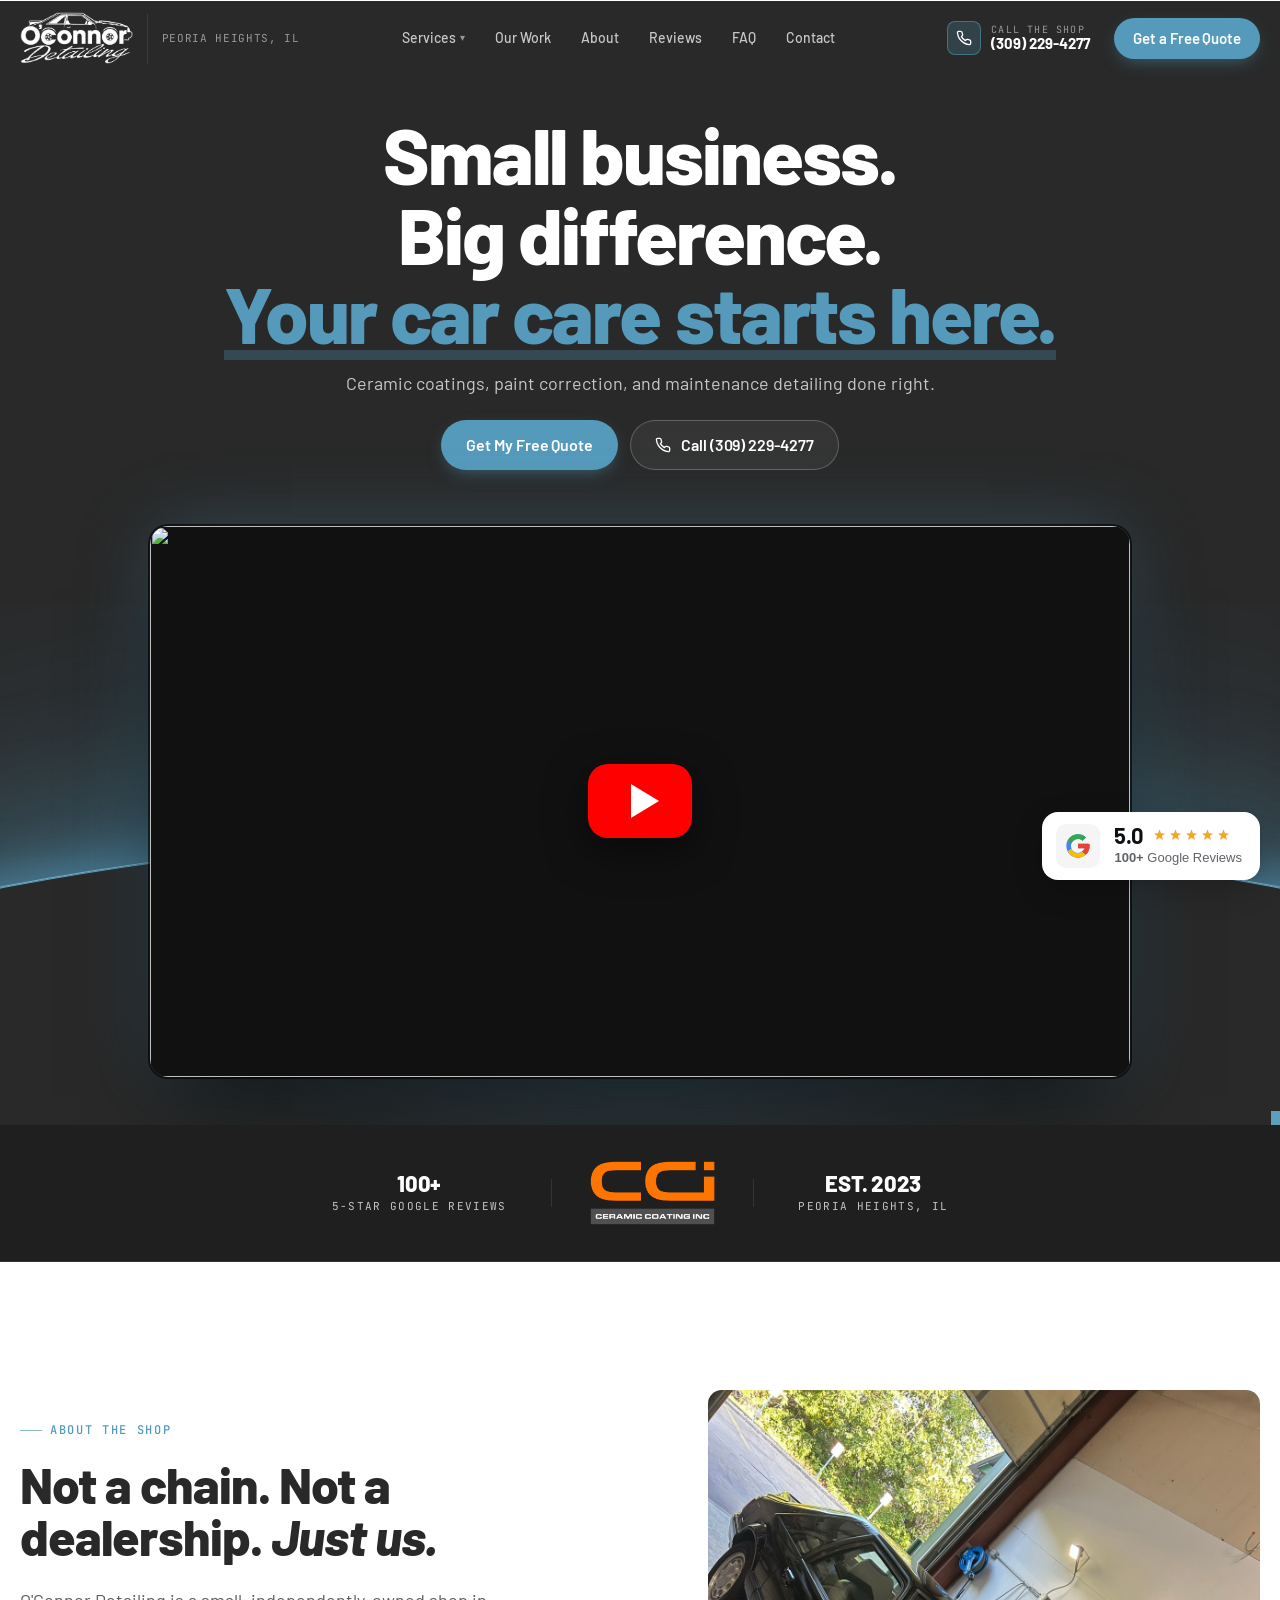
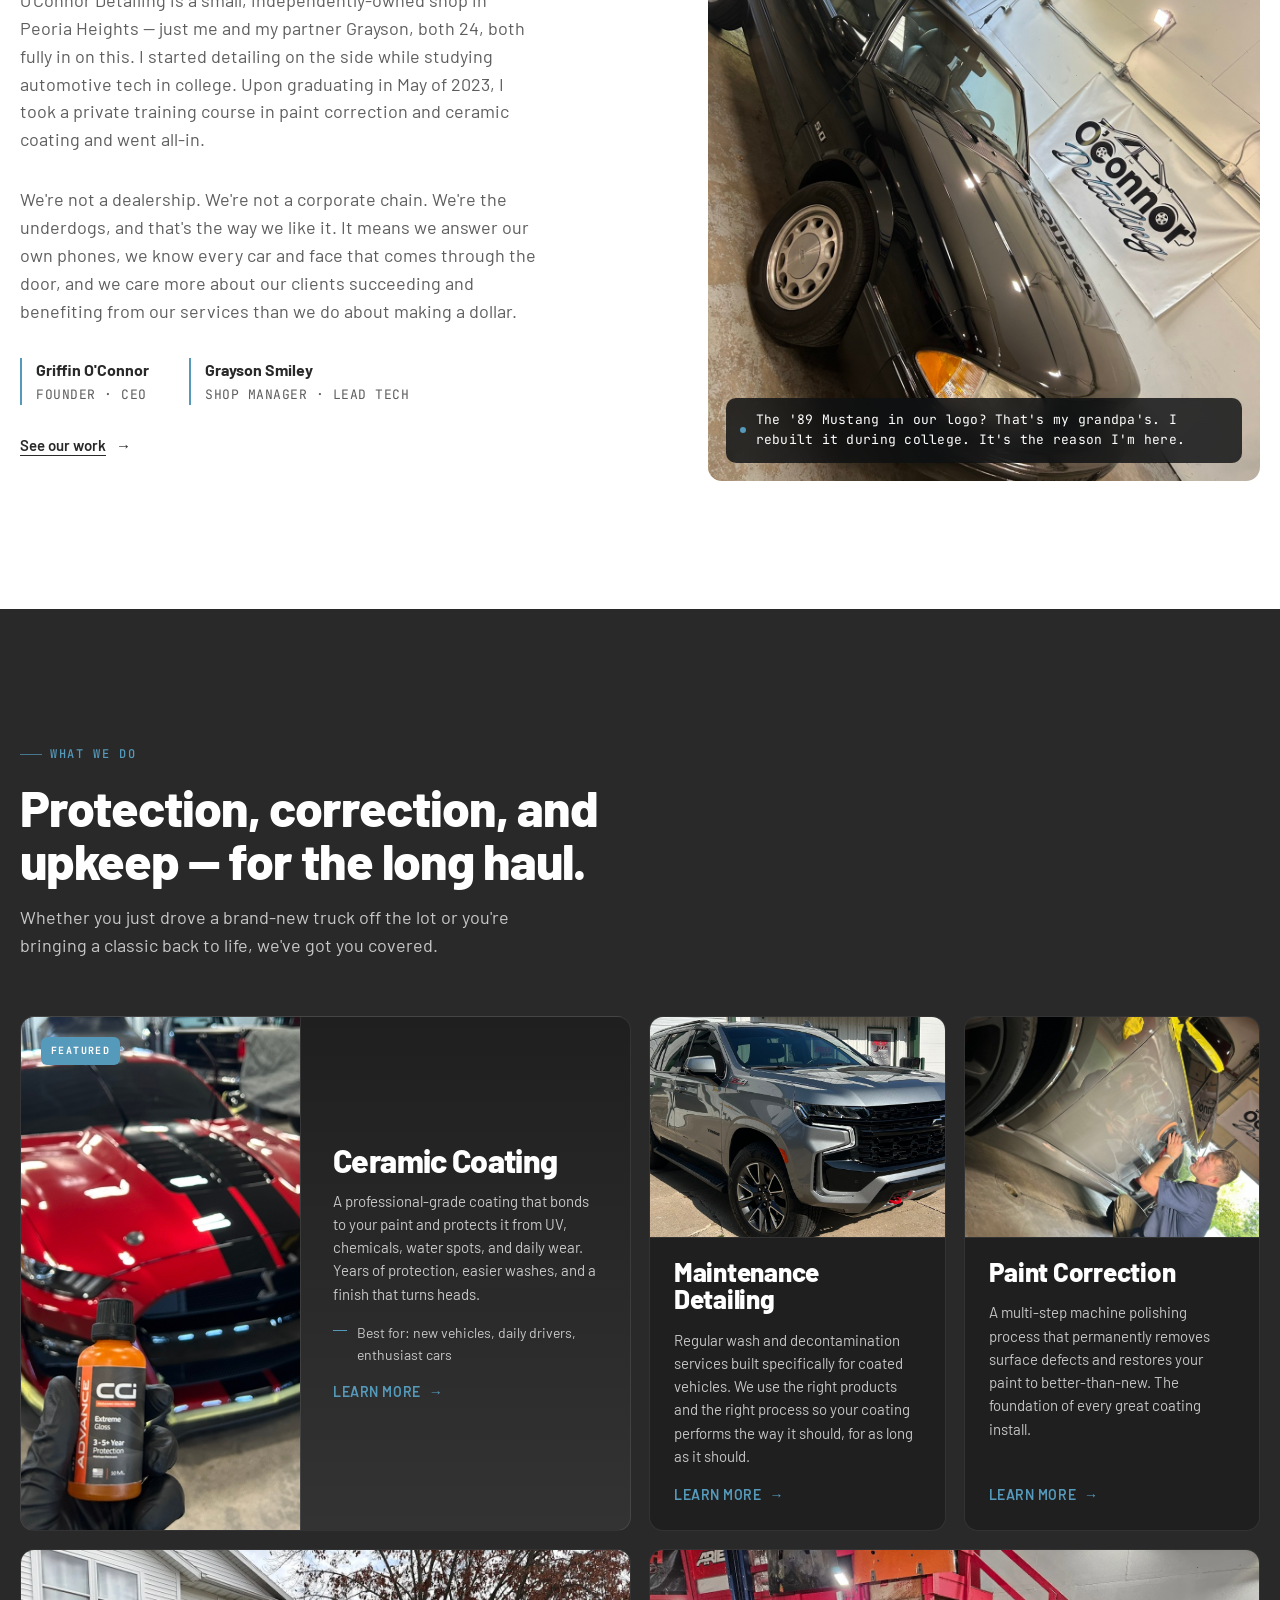
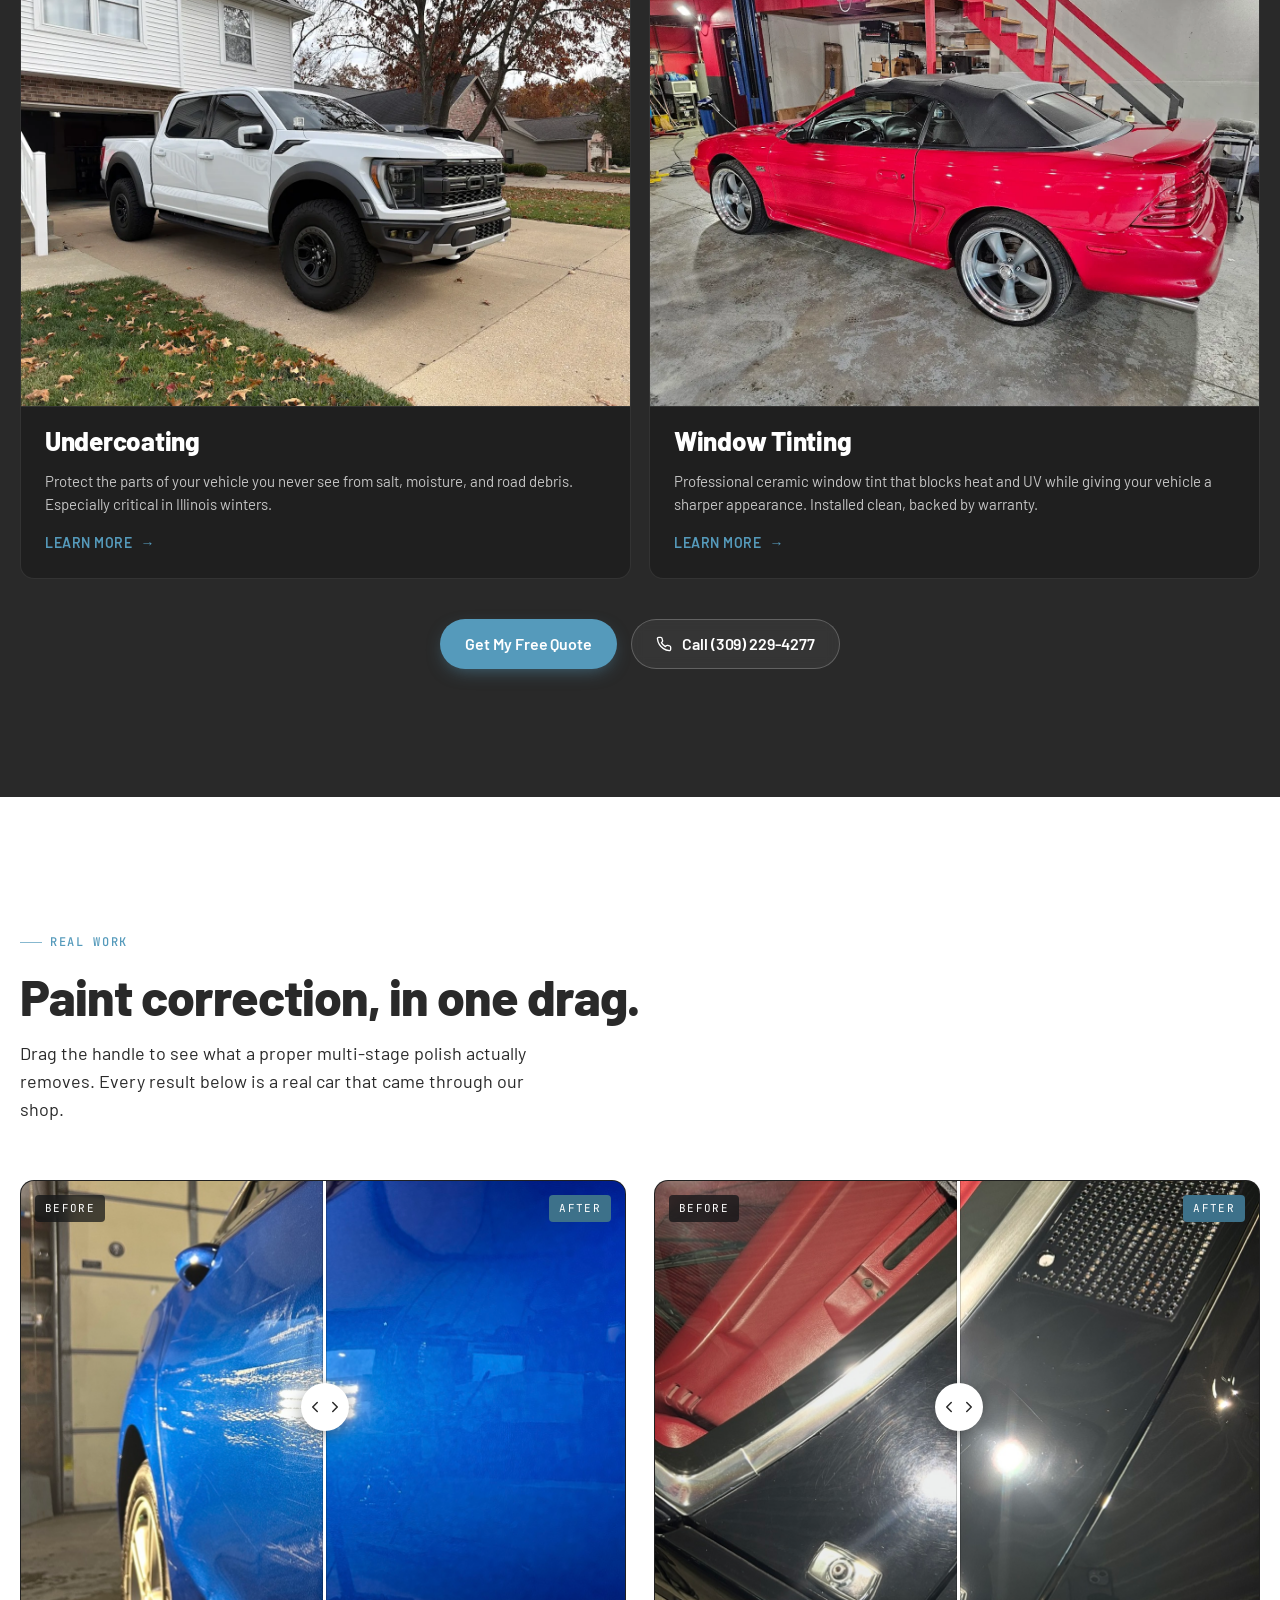
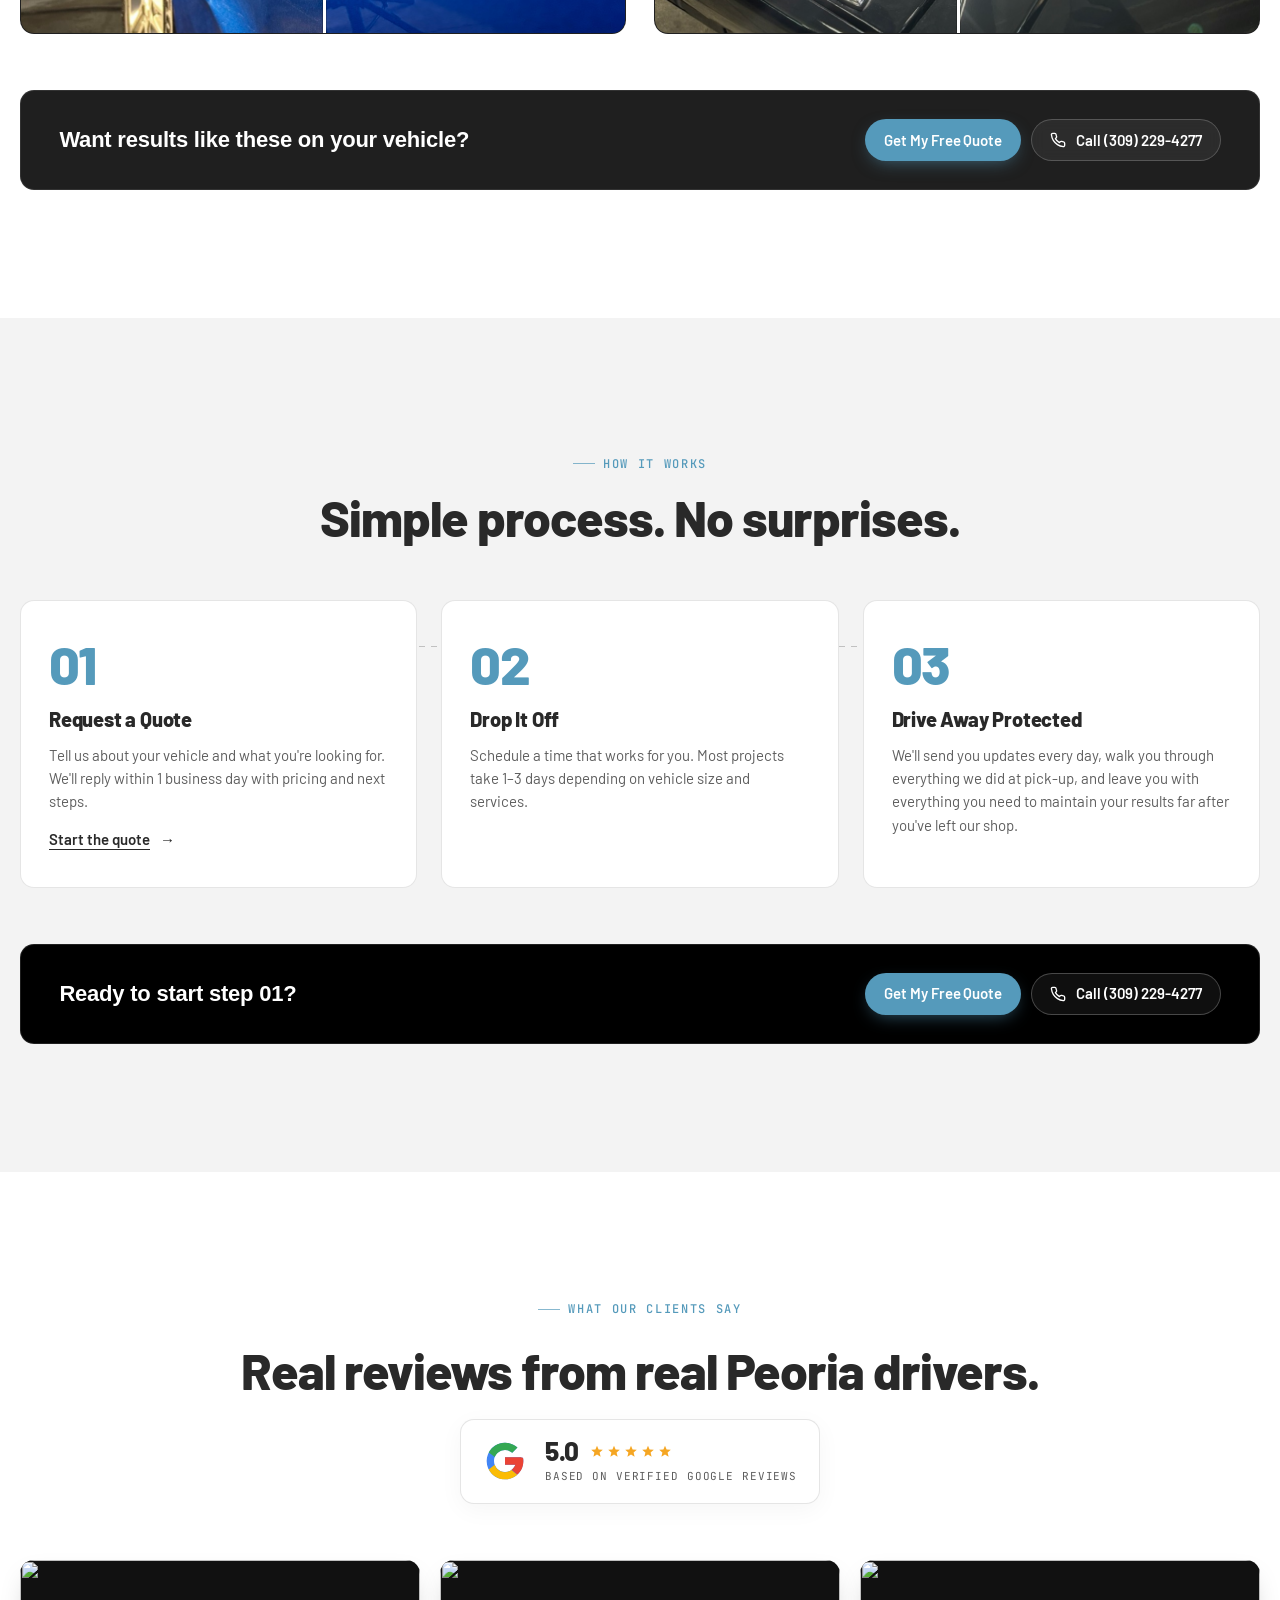
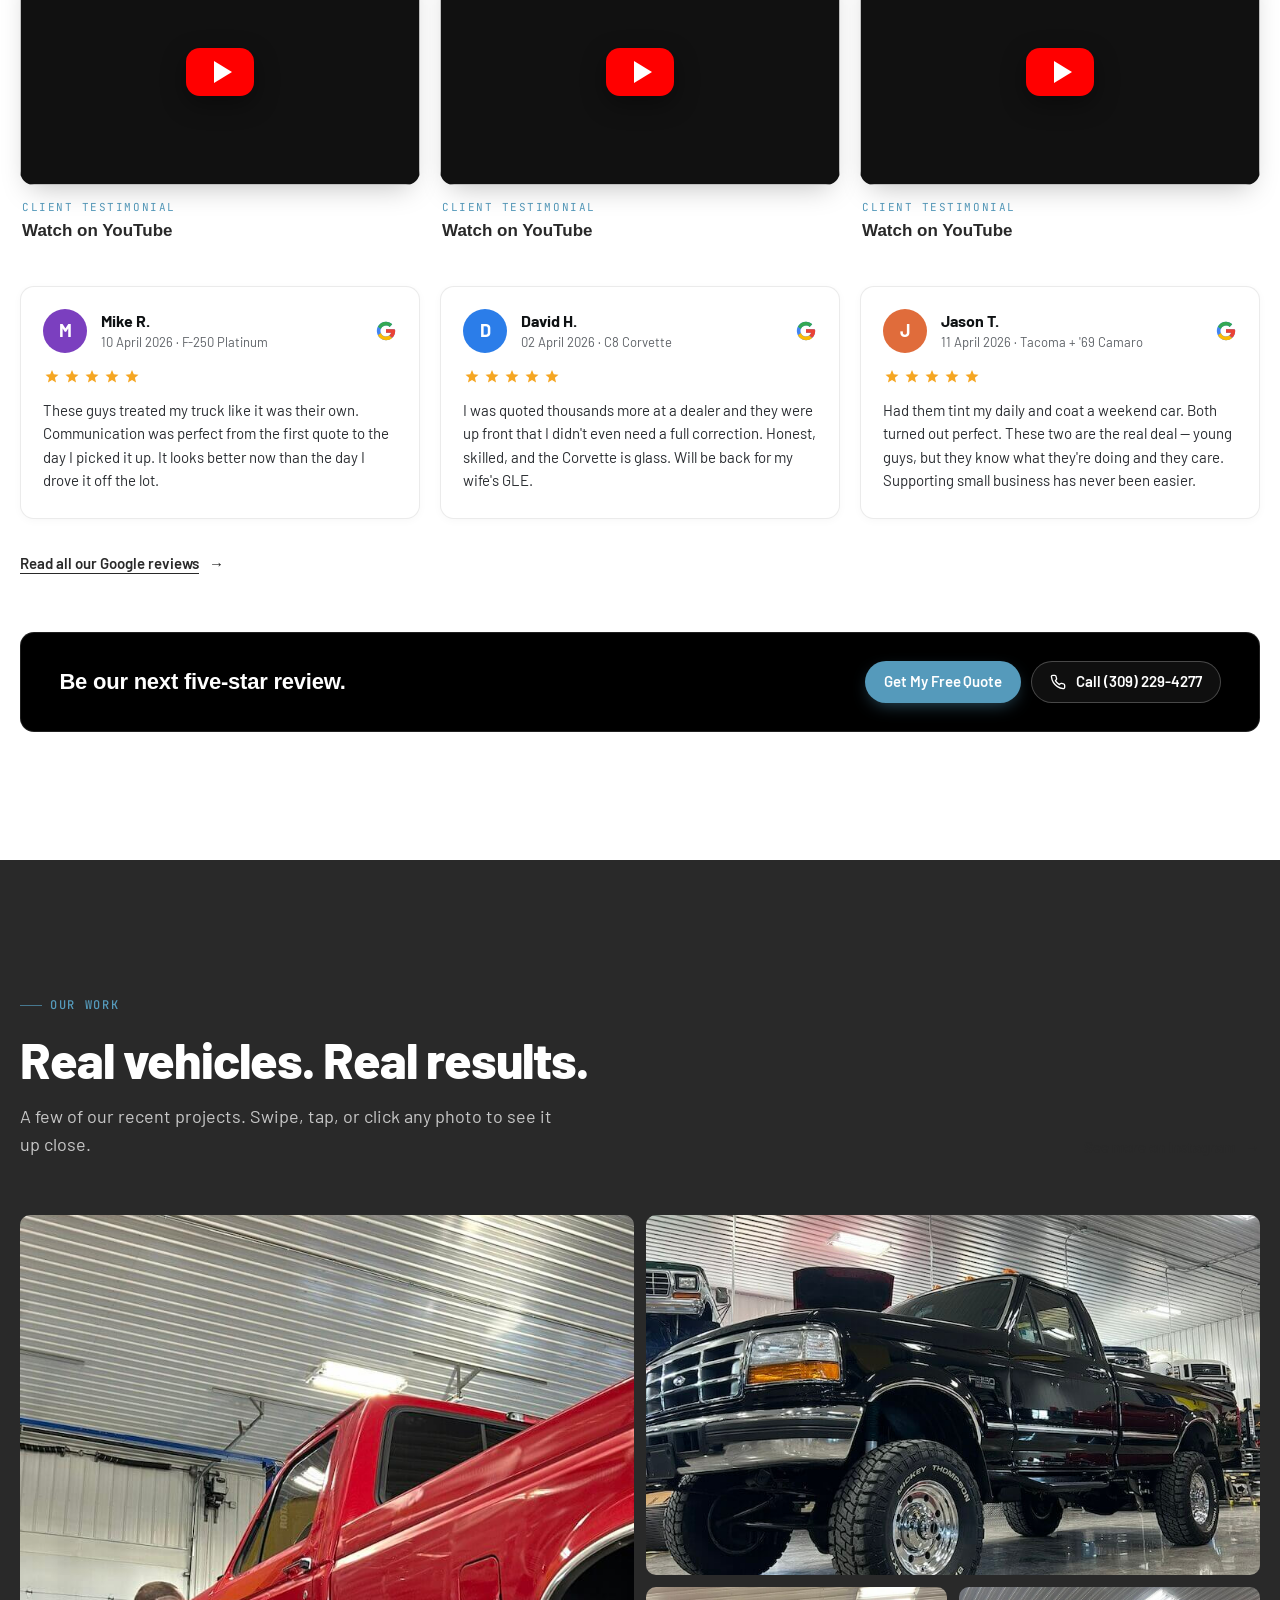
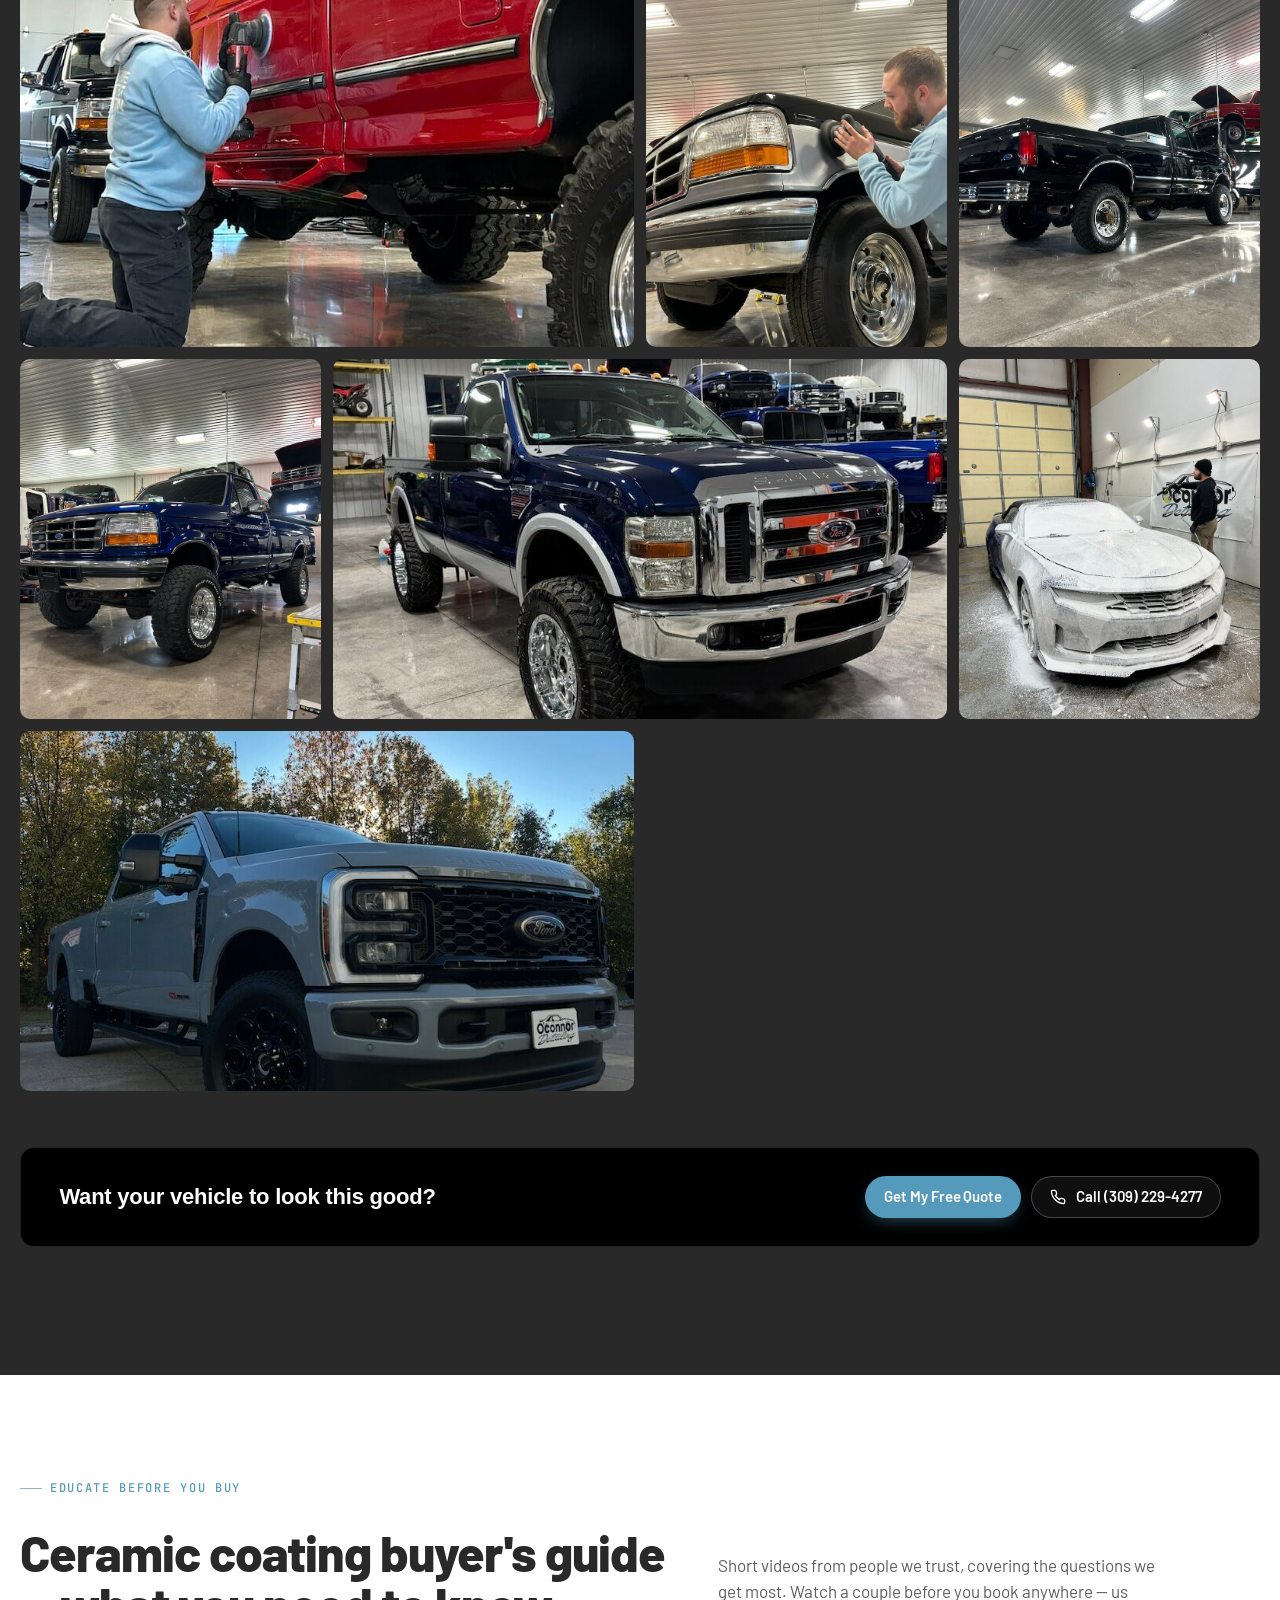
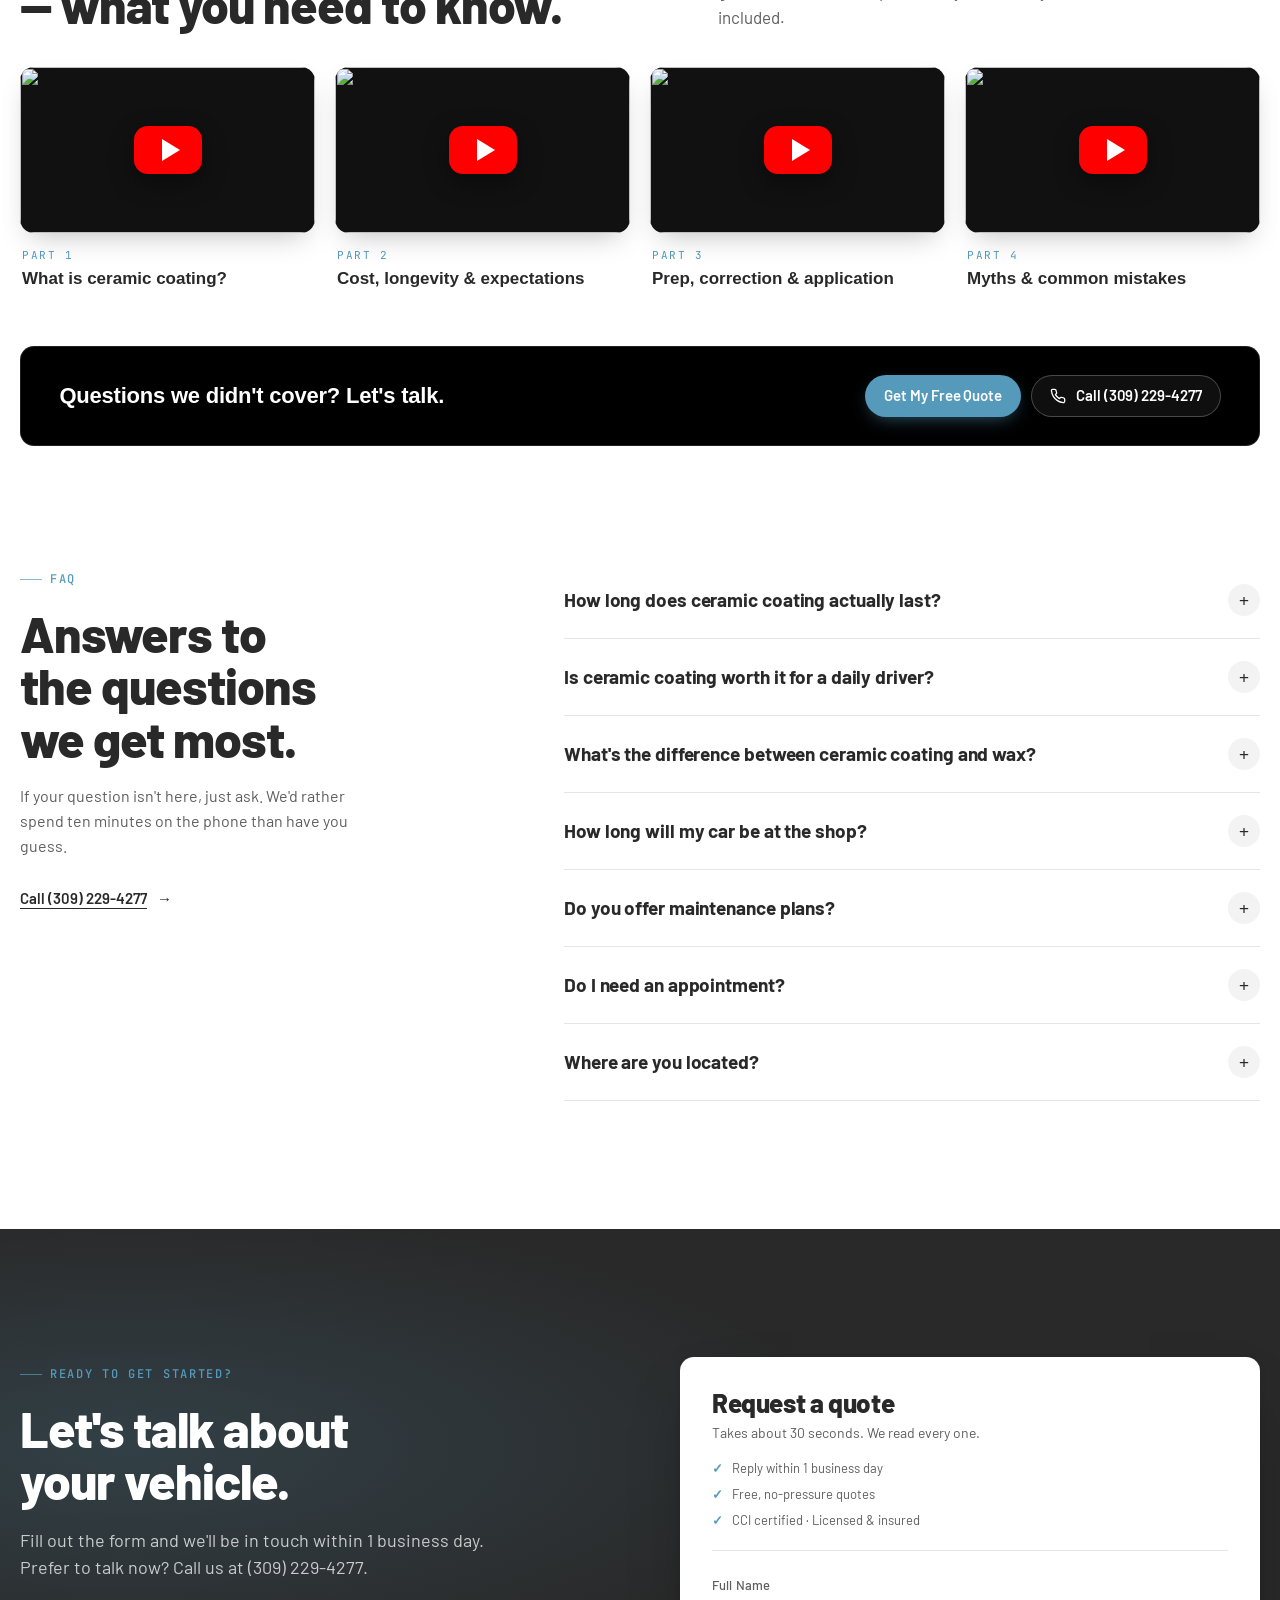
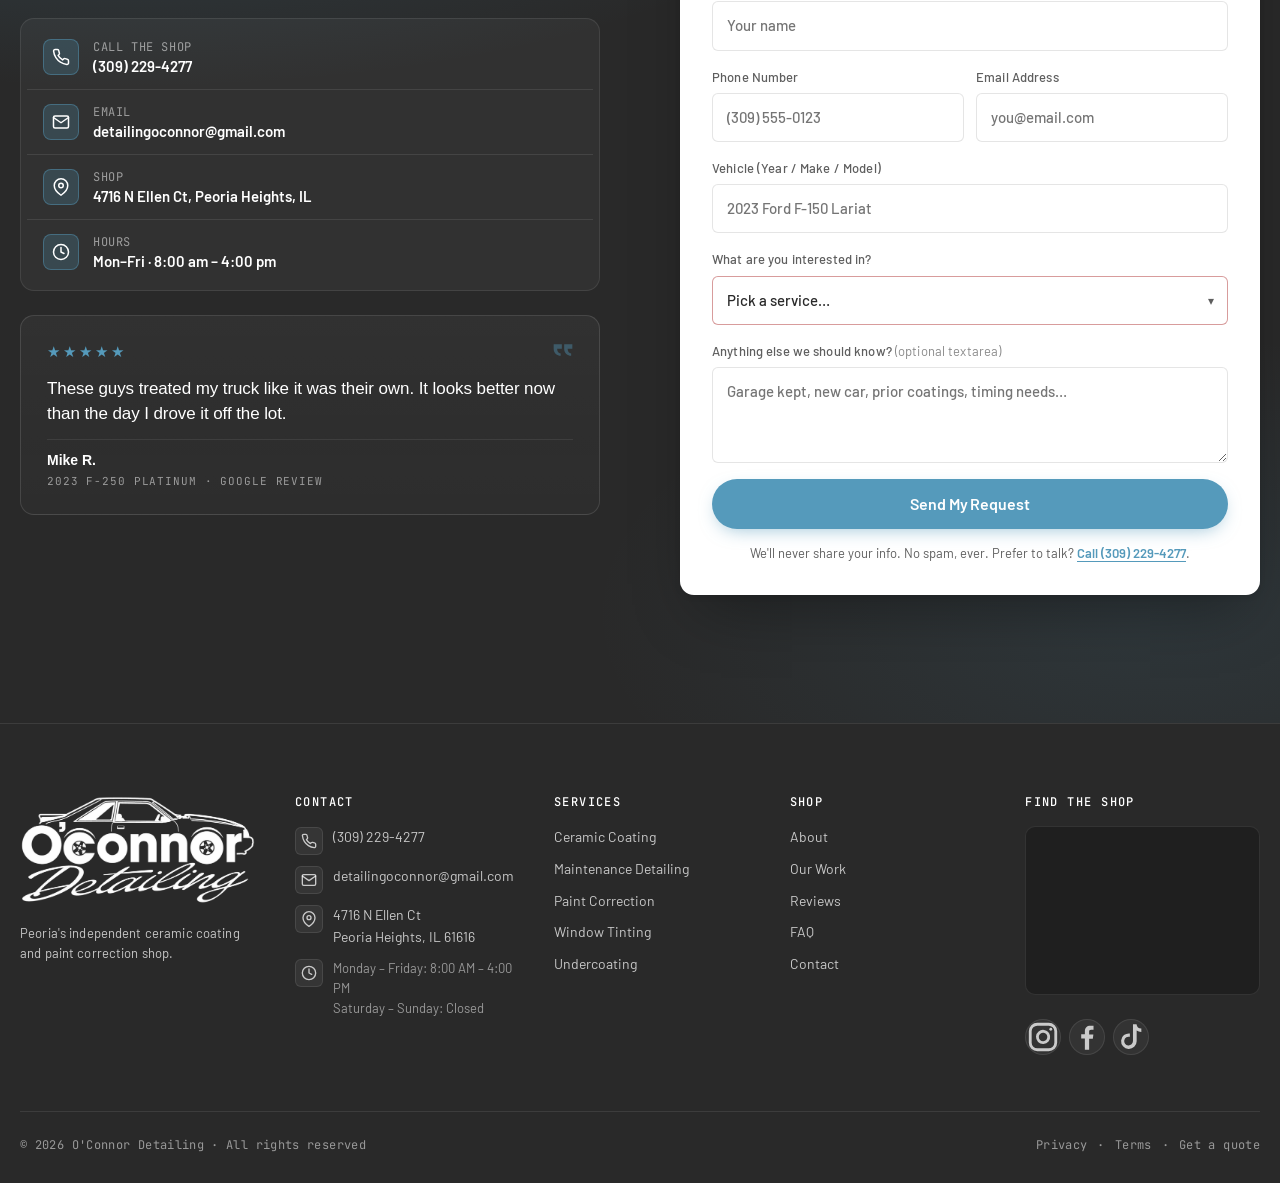
==== index.html @ f1180f11 "Update copy and contact/reviews page hero treatments - index.html: rewrite Process step 03 ("Drive A" ====
<!doctype html>
<html lang="en">
<head>
<meta charset="utf-8" />
<meta name="viewport" content="width=device-width,initial-scale=1,viewport-fit=cover" />
<meta http-equiv="Cache-Control" content="no-cache, no-store, must-revalidate" />
<meta http-equiv="Pragma" content="no-cache" />
<meta http-equiv="Expires" content="0" />
<script>
  // Kill any service workers registered by previous deployments and clear their caches.
  // Fixes "new page flashes then reverts to old" caused by stale SW hijacking navigations.
  (function () {
    try {
      if ('serviceWorker' in navigator) {
        navigator.serviceWorker.getRegistrations().then(function (regs) {
          var hadSw = regs && regs.length > 0;
          regs.forEach(function (r) { r.unregister(); });
          if (typeof caches !== 'undefined' && caches.keys) {
            caches.keys().then(function (keys) {
              return Promise.all(keys.map(function (k) { return caches.delete(k); }));
            }).then(function () {
              if (hadSw && !sessionStorage.getItem('__sw_killed')) {
                sessionStorage.setItem('__sw_killed', '1');
                location.reload();
              }
            });
          }
        });
      }
    } catch (e) {}
  })();
</script>
<title>O'Connor Detailing — Ceramic Coating & Paint Correction in Peoria, IL</title>
<meta name="description" content="Peoria's CCI-certified ceramic coating and paint correction shop. Honest work, clear pricing, real results. Licensed and insured. Book a free quote." />

<!-- Open Graph -->
<meta property="og:title" content="O'Connor Detailing — Ceramic Coating Peoria IL" />
<meta property="og:description" content="CCI-certified ceramic coatings, paint correction, and maintenance detailing. Honest work by a small shop in Peoria Heights." />
<meta property="og:type" content="website" />
<meta property="og:locale" content="en_US" />

<!-- LocalBusiness schema -->
<script type="application/ld+json">
{
  "@context": "https://schema.org",
  "@type": "AutoDetailing",
  "name": "O'Connor Detailing",
  "image": "assets/logo.png",
  "telephone": "+1-309-229-4277",
  "email": "detailingoconnor@gmail.com",
  "address": {
    "@type": "PostalAddress",
    "streetAddress": "4716 N Ellen Ct",
    "addressLocality": "Peoria Heights",
    "addressRegion": "IL",
    "postalCode": "61616",
    "addressCountry": "US"
  },
  "geo": { "@type": "GeoCoordinates", "latitude": 40.7489, "longitude": -89.5712 },
  "openingHoursSpecification": [{
    "@type": "OpeningHoursSpecification",
    "dayOfWeek": ["Monday","Tuesday","Wednesday","Thursday","Friday"],
    "opens": "08:00", "closes": "16:00"
  }],
  "url": "https://oconnor-detailing.example",
  "priceRange": "$$"
}
</script>

<link rel="preconnect" href="https://fonts.googleapis.com">
<link rel="preconnect" href="https://fonts.gstatic.com" crossorigin>
<link href="https://fonts.googleapis.com/css2?family=Barlow:wght@400;500;600;700;800;900&family=JetBrains+Mono:wght@400;500&display=swap" rel="stylesheet">

<link rel="stylesheet" href="styles.css?v=10" />
</head>
<body>
  <!-- ====================== STICKY HEADER ====================== -->
  <header class="site-header" id="siteHeader">
    <div class="header-inner">
      <a href="#top" class="brand" aria-label="O'Connor Detailing, home">
        <img src="assets/logo.png" alt="O'Connor Detailing" class="brand-logo" />
        <span class="brand-sub brand-sub--header">Peoria Heights, IL</span>
      </a>

      <nav class="nav" aria-label="Primary">
        <div class="nav-item has-menu">
          <button class="nav-link" aria-expanded="false" aria-haspopup="true" data-menu="services">Services <span class="caret">▾</span></button>
          <div class="menu" id="menu-services" role="menu">
            <a href="#ceramic" role="menuitem"><strong>Ceramic Coatings</strong><em>Long-term paint protection</em></a>
            <a href="#maintenance" role="menuitem"><strong>Maintenance Detailing</strong><em>Keep it new between visits</em></a>
            <a href="#correction" role="menuitem"><strong>Paint Correction</strong><em>Swirl & scratch removal</em></a>
            <a href="#tint" role="menuitem"><strong>Window Tinting</strong><em>Heat & UV rejection</em></a>
            <a href="#undercoat" role="menuitem"><strong>Undercoating</strong><em>Rust prevention for IL winters</em></a>
          </div>
        </div>
        <a href="#gallery" class="nav-link">Our Work</a>
        <a href="about.html" class="nav-link">About</a>
        <a href="reviews.html" class="nav-link">Reviews</a>
        <a href="#faq" class="nav-link">FAQ</a>
        <a href="contact.html" class="nav-link">Contact</a>
      </nav>

      <div class="header-cta">
        <a href="tel:+13092294277" class="phone-link" aria-label="Call O'Connor Detailing">
          <span class="phone-icon" aria-hidden="true">
            <svg width="16" height="16" viewBox="0 0 24 24" fill="none" stroke="currentColor" stroke-width="2" stroke-linecap="round" stroke-linejoin="round"><path d="M22 16.92v3a2 2 0 0 1-2.18 2 19.79 19.79 0 0 1-8.63-3.07 19.5 19.5 0 0 1-6-6 19.79 19.79 0 0 1-3.07-8.67A2 2 0 0 1 4.11 2h3a2 2 0 0 1 2 1.72 12.84 12.84 0 0 0 .7 2.81 2 2 0 0 1-.45 2.11L8.09 9.91a16 16 0 0 0 6 6l1.27-1.27a2 2 0 0 1 2.11-.45 12.84 12.84 0 0 0 2.81.7A2 2 0 0 1 22 16.92z"/></svg>
          </span>
          <span class="phone-numbers">
            <span class="phone-label">Call the shop</span>
            <span class="phone-number">(309) 229-4277</span>
          </span>
        </a>
        <a href="#contact" class="btn btn-primary">Get a Free Quote</a>
      </div>

      <button class="menu-btn" id="mobileMenuBtn" aria-label="Open menu" aria-expanded="false">
        <span></span><span></span><span></span>
      </button>
    </div>

    <!-- mobile menu drawer -->
    <div class="mobile-drawer" id="mobileDrawer" hidden>
      <a href="#services">Services</a>
      <a href="#gallery">Our Work</a>
      <a href="about.html">About</a>
      <a href="reviews.html">Reviews</a>
      <a href="#faq">FAQ</a>
      <a href="contact.html">Contact</a>
      <div class="drawer-cta">
        <a href="tel:+13092294277" class="btn btn-ghost-dark">(309) 229-4277</a>
        <a href="contact.html" class="btn btn-primary">Get a Free Quote</a>
      </div>
    </div>
  </header>

  <a id="top"></a>

  <!-- ====================== HERO ====================== -->
  <section class="hero hero--centered">
    <div class="hero-inner">

      <h1 class="hero-title">
        Small business. Big difference.<br />
        <em>Your car care starts here.</em>
      </h1>

      <p class="hero-sub">
        Ceramic coatings, paint correction, and maintenance detailing done right.
      </p>

      <div class="hero-cta">
        <a href="#contact" class="btn btn-primary btn-lg">Get My Free Quote</a>
        <a href="tel:+13092294277" class="btn btn-ghost btn-lg"><svg class="btn-icon" width="16" height="16" viewBox="0 0 24 24" fill="none" stroke="currentColor" stroke-width="2" stroke-linecap="round" stroke-linejoin="round" aria-hidden="true"><path d="M22 16.92v3a2 2 0 0 1-2.18 2 19.79 19.79 0 0 1-8.63-3.07 19.5 19.5 0 0 1-6-6 19.79 19.79 0 0 1-3.07-8.67A2 2 0 0 1 4.11 2h3a2 2 0 0 1 2 1.72 12.84 12.84 0 0 0 .7 2.81 2 2 0 0 1-.45 2.11L8.09 9.91a16 16 0 0 0 6 6l1.27-1.27a2 2 0 0 1 2.11-.45 12.84 12.84 0 0 0 2.81.7A2 2 0 0 1 22 16.92z"/></svg>Call (309) 229-4277</a>
      </div>

      <div class="hero-videobox">
        <span class="hero-arc" aria-hidden="true"></span>
        <span class="hero-glow" aria-hidden="true"></span>
        <a class="hero-video video-card" href="https://www.youtube.com/watch?v=NCaXKF7lORI" target="_blank" rel="noopener" data-yt="NCaXKF7lORI" aria-label="Watch: Ceramic coating — what you need to know">
          <div class="video-thumb">
            <img src="https://i.ytimg.com/vi/NCaXKF7lORI/maxresdefault.jpg" alt="" loading="eager" onerror="this.onerror=null;this.src='https://i.ytimg.com/vi/NCaXKF7lORI/hqdefault.jpg';" />
            <span class="video-play video-play--lg" aria-hidden="true">▶</span>
          </div>
        </a>
      </div>
    </div>
  </section>

  <!-- ====================== TRUST BAR ====================== -->
  <section class="trust-bar" aria-label="Credentials">
    <div class="container">
      <div class="trust-strip">
        <div class="trust-chip">
          <span class="trust-chip-num">100+</span>
          <span class="trust-chip-label">5-Star Google Reviews</span>
        </div>
        <div class="trust-chip-sep" aria-hidden="true"></div>
        <div class="trust-chip trust-chip--logo trust-chip--logo-only">
          <img src="assets/cci-logo.png" alt="CCI — Ceramic Coating Inc, Multi-Certified Installer" class="trust-chip-logo" />
        </div>
        <div class="trust-chip-sep" aria-hidden="true"></div>
        <div class="trust-chip">
          <span class="trust-chip-num">EST. 2023</span>
          <span class="trust-chip-label">Peoria&nbsp;Heights, IL</span>
        </div>
      </div>
    </div>
  </section>

  <!-- ====================== ABOUT / UNDERDOG ====================== -->
  <section class="about" id="about">
    <div class="container about-grid">
      <div class="about-copy">
        <div class="eyebrow">About the shop</div>
        <h2>Not a chain. Not a dealership. <em>Just us.</em></h2>
        <p>
          O'Connor Detailing is a small, independently-owned shop in Peoria Heights — just me and my partner Grayson, both 24, both fully in on this. I started detailing on the side while studying automotive tech in college. Upon graduating in May of 2023, I took a private training course in paint correction and ceramic coating and went all-in.
        </p>
        <p>
          We're not a dealership. We're not a corporate chain. We're the underdogs, and that's the way we like it. It means we answer our own phones, we know every car and face that comes through the door, and we care more about our clients succeeding and benefiting from our services than we do about making a dollar.
        </p>
        <div class="about-sig">
          <div>
            <strong>Griffin O'Connor</strong>
            <em>Founder · CEO</em>
          </div>
          <div>
            <strong>Grayson Smiley</strong>
            <em>Shop Manager · Lead Tech</em>
          </div>
        </div>
        <a href="#gallery" class="link-arrow"><span class="la-text">See our work</span> <span class="la-arrow">→</span></a>
      </div>

      <div class="about-photo">
        <img src="assets/about.jpg" alt="Griffin O'Connor and Grayson Smiley at the O'Connor Detailing shop" class="about-img" />
        <div class="about-photo-caption">
          <span class="cap-dot"></span>
          The '89 Mustang in our logo? That's my grandpa's. I rebuilt it during college. It's the reason I'm here.
        </div>
      </div>
    </div>
  </section>

  <!-- ====================== SERVICES ====================== -->
  <section class="services" id="services">
    <div class="container">
      <div class="section-head">
        <div class="eyebrow">What we do</div>
        <h2>Protection, correction, and upkeep — for the long haul.</h2>
        <p class="section-intro">Whether you just drove a brand-new truck off the lot or you're bringing a classic back to life, we've got you covered.</p>
      </div>

      <div class="services-grid">
        <!-- FEATURED: Ceramic -->
        <a href="#contact" class="service-card service-card--featured" id="ceramic">
          <div class="service-tag">Featured</div>
          <div class="service-media">
            <img src="assets/mustang-ceramic.jpg" alt="Shelby Mustang in the shop with CCI Advance ceramic coating" class="service-img" onerror="this.onerror=null;this.src='assets/bmw.webp';" />
          </div>
          <div class="service-body">
            <div class="service-head">
              <h3>Ceramic Coating</h3>
            </div>
            <p>A professional-grade coating that bonds to your paint and protects it from UV, chemicals, water spots, and daily wear. Years of protection, easier washes, and a finish that turns heads.</p>
            <ul class="service-bullets">
              <li>Best for: new vehicles, daily drivers, enthusiast cars</li>
            </ul>
            <span class="service-cta">Learn more <span aria-hidden="true">→</span></span>
          </div>
        </a>

        <!-- Maintenance -->
        <a href="#contact" class="service-card" id="maintenance">
          <div class="service-media">
            <img src="assets/ceramic.webp" alt="Foam wash on coated F-250" class="service-img" loading="lazy" />
          </div>
          <div class="service-head">
            <h3>Maintenance Detailing</h3>
          </div>
          <p>Regular wash and decontamination services built specifically for coated vehicles. We use the right products and the right process so your coating performs the way it should, for as long as it should.</p>
          <span class="service-cta">Learn more <span aria-hidden="true">→</span></span>
        </a>

        <!-- Paint correction -->
        <a href="#contact" class="service-card" id="correction">
          <div class="service-media">
            <img src="assets/paint-correction.jpg" alt="Multi-stage paint correction in the shop" class="service-img" loading="lazy" />
          </div>
          <div class="service-head">
            <h3>Paint Correction</h3>
          </div>
          <p>A multi-step machine polishing process that permanently removes surface defects and restores your paint to better-than-new. The foundation of every great coating install.</p>
          <span class="service-cta">Learn more <span aria-hidden="true">→</span></span>
        </a>

        <!-- Undercoat -->
        <a href="#contact" class="service-card service-card--half" id="undercoat">
          <div class="service-media">
            <img src="assets/work-2.webp" alt="Jeep Rubicon — undercoating protection" class="service-img" loading="lazy" />
          </div>
          <div class="service-head">
            <h3>Undercoating</h3>
          </div>
          <p>Protect the parts of your vehicle you never see from salt, moisture, and road debris. Especially critical in Illinois winters.</p>
          <span class="service-cta">Learn more <span aria-hidden="true">→</span></span>
        </a>

        <!-- Tint -->
        <a href="#contact" class="service-card service-card--half" id="tint">
          <div class="service-media">
            <img src="assets/work-4.webp" alt="Kia Stinger with tinted windows" class="service-img" loading="lazy" />
          </div>
          <div class="service-head">
            <h3>Window Tinting</h3>
          </div>
          <p>Professional ceramic window tint that blocks heat and UV while giving your vehicle a sharper appearance. Installed clean, backed by warranty.</p>
          <span class="service-cta">Learn more <span aria-hidden="true">→</span></span>
        </a>
      </div>

      <div class="services-cta">
        <a href="#contact" class="btn btn-primary btn-lg">Get My Free Quote</a>
        <a href="tel:+13092294277" class="btn btn-ghost btn-lg"><svg class="btn-icon" width="16" height="16" viewBox="0 0 24 24" fill="none" stroke="currentColor" stroke-width="2" stroke-linecap="round" stroke-linejoin="round" aria-hidden="true"><path d="M22 16.92v3a2 2 0 0 1-2.18 2 19.79 19.79 0 0 1-8.63-3.07 19.5 19.5 0 0 1-6-6 19.79 19.79 0 0 1-3.07-8.67A2 2 0 0 1 4.11 2h3a2 2 0 0 1 2 1.72 12.84 12.84 0 0 0 .7 2.81 2 2 0 0 1-.45 2.11L8.09 9.91a16 16 0 0 0 6 6l1.27-1.27a2 2 0 0 1 2.11-.45 12.84 12.84 0 0 0 2.81.7A2 2 0 0 1 22 16.92z"/></svg>Call (309) 229-4277</a>
      </div>
    </div>
  </section>

  <!-- ====================== BEFORE / AFTER ====================== -->
  <section class="before-after">
    <div class="container">
      <div class="section-head">
        <div class="eyebrow">Real work</div>
        <h2>Paint correction, in one drag.</h2>
        <p class="section-intro section-intro--dark">Drag the handle to see what a proper multi-stage polish actually removes. Every result below is a real car that came through our shop.</p>
      </div>

      <div class="ba-row">
        <div class="ba-card">
          <div class="ba-slider" data-ba>
            <img src="assets/pc-before-1.jpg" alt="Black paint with swirl marks before correction" class="ba-before ba-img" />
            <img src="assets/pc-after-1.jpg" alt="Black paint after multi-stage correction" class="ba-after ba-img" />
            <div class="ba-divider">
              <div class="ba-handle" aria-hidden="true">
                <svg width="18" height="18" viewBox="0 0 24 24" fill="none" stroke="currentColor" stroke-width="2" stroke-linecap="round" stroke-linejoin="round"><polyline points="15 18 9 12 15 6"/></svg>
                <svg width="18" height="18" viewBox="0 0 24 24" fill="none" stroke="currentColor" stroke-width="2" stroke-linecap="round" stroke-linejoin="round"><polyline points="9 18 15 12 9 6"/></svg>
              </div>
            </div>
            <input class="ba-input" type="range" min="0" max="100" value="50" aria-label="Before/after slider" />
            <div class="ba-tag ba-tag--before">Before</div>
            <div class="ba-tag ba-tag--after">After</div>
          </div>
        </div>

        <div class="ba-card">
          <div class="ba-slider" data-ba>
            <img src="assets/pc-before-2.jpg" alt="Blue paint with swirl marks before correction" class="ba-before ba-img" />
            <img src="assets/pc-after-2.jpg" alt="Blue paint after multi-stage correction" class="ba-after ba-img" />
            <div class="ba-divider">
              <div class="ba-handle" aria-hidden="true">
                <svg width="18" height="18" viewBox="0 0 24 24" fill="none" stroke="currentColor" stroke-width="2" stroke-linecap="round" stroke-linejoin="round"><polyline points="15 18 9 12 15 6"/></svg>
                <svg width="18" height="18" viewBox="0 0 24 24" fill="none" stroke="currentColor" stroke-width="2" stroke-linecap="round" stroke-linejoin="round"><polyline points="9 18 15 12 9 6"/></svg>
              </div>
            </div>
            <input class="ba-input" type="range" min="0" max="100" value="50" aria-label="Before/after slider" />
            <div class="ba-tag ba-tag--before">Before</div>
            <div class="ba-tag ba-tag--after">After</div>
          </div>
        </div>
      </div>

      <div class="section-cta section-cta--dark">
        <p>Want results like these on your vehicle?</p>
        <div class="section-cta-actions">
          <a href="#contact" class="btn btn-primary">Get My Free Quote</a>
          <a href="tel:+13092294277" class="btn btn-ghost btn-ghost--dark"><svg class="btn-icon" width="16" height="16" viewBox="0 0 24 24" fill="none" stroke="currentColor" stroke-width="2" stroke-linecap="round" stroke-linejoin="round" aria-hidden="true"><path d="M22 16.92v3a2 2 0 0 1-2.18 2 19.79 19.79 0 0 1-8.63-3.07 19.5 19.5 0 0 1-6-6 19.79 19.79 0 0 1-3.07-8.67A2 2 0 0 1 4.11 2h3a2 2 0 0 1 2 1.72 12.84 12.84 0 0 0 .7 2.81 2 2 0 0 1-.45 2.11L8.09 9.91a16 16 0 0 0 6 6l1.27-1.27a2 2 0 0 1 2.11-.45 12.84 12.84 0 0 0 2.81.7A2 2 0 0 1 22 16.92z"/></svg>Call (309) 229-4277</a>
        </div>
      </div>
    </div>
  </section>

  <!-- ====================== PROCESS ====================== -->
  <section class="process">
    <div class="container">
      <div class="section-head section-head--center">
        <div class="eyebrow">How it works</div>
        <h2>Simple process. No surprises.</h2>
      </div>

      <ol class="process-steps">
        <li>
          <div class="step-num">01</div>
          <h3>Request a Quote</h3>
          <p>Tell us about your vehicle and what you're looking for. We'll reply within 1 business day with pricing and next steps.</p>
          <a href="#contact" class="link-arrow"><span class="la-text">Start the quote</span> <span class="la-arrow">→</span></a>
        </li>
        <li>
          <div class="step-num">02</div>
          <h3>Drop It Off</h3>
          <p>Schedule a time that works for you. Most projects take 1–3 days depending on vehicle size and services.</p>
        </li>
        <li>
          <div class="step-num">03</div>
          <h3>Drive Away Protected</h3>
          <p>We'll send you updates every day, walk you through everything we did at pick-up, and leave you with everything you need to maintain your results far after you've left our shop.</p>
        </li>
      </ol>

      <div class="section-cta section-cta--black">
        <p>Ready to start step 01?</p>
        <div class="section-cta-actions">
          <a href="#contact" class="btn btn-primary">Get My Free Quote</a>
          <a href="tel:+13092294277" class="btn btn-ghost"><svg class="btn-icon" width="16" height="16" viewBox="0 0 24 24" fill="none" stroke="currentColor" stroke-width="2" stroke-linecap="round" stroke-linejoin="round" aria-hidden="true"><path d="M22 16.92v3a2 2 0 0 1-2.18 2 19.79 19.79 0 0 1-8.63-3.07 19.5 19.5 0 0 1-6-6 19.79 19.79 0 0 1-3.07-8.67A2 2 0 0 1 4.11 2h3a2 2 0 0 1 2 1.72 12.84 12.84 0 0 0 .7 2.81 2 2 0 0 1-.45 2.11L8.09 9.91a16 16 0 0 0 6 6l1.27-1.27a2 2 0 0 1 2.11-.45 12.84 12.84 0 0 0 2.81.7A2 2 0 0 1 22 16.92z"/></svg>Call (309) 229-4277</a>
        </div>
      </div>
    </div>
  </section>

  <!-- ====================== REVIEWS ====================== -->
  <section class="reviews" id="reviews">
    <div class="container">
      <div class="reviews-head reviews-head--center">
        <div class="eyebrow">What our clients say</div>
        <h2>Real reviews from real Peoria drivers.</h2>
        <a class="reviews-score" href="https://www.google.com/maps/place/O%27Connor+Detailing+%26+Ceramic+Coating/@40.7452877,-89.5820034,17z/data=!4m6!3m5!1s0xae470bf3e6f5a6ff:0xaebab385ac0fbbc8!8m2!3d40.7452877!4d-89.5820034!16s%2Fg%2F11tcjx4jd7" target="_blank" rel="noopener">
          <span class="reviews-score-glogo" aria-hidden="true">
            <svg viewBox="0 0 48 48"><path fill="#4285F4" d="M43.6 20.5H42V20H24v8h11.3c-1.6 4.7-6.1 8-11.3 8-6.6 0-12-5.4-12-12s5.4-12 12-12c3.1 0 5.8 1.1 7.9 3l5.7-5.7C34.2 6.1 29.4 4 24 4 12.9 4 4 12.9 4 24s8.9 20 20 20 20-8.9 20-20c0-1.2-.1-2.3-.4-3.5z"/><path fill="#34A853" d="M6.3 14.7l6.6 4.8C14.6 15.4 18.9 12 24 12c3.1 0 5.8 1.1 7.9 3l5.7-5.7C34.2 6.1 29.4 4 24 4 16.3 4 9.7 8.4 6.3 14.7z"/><path fill="#FBBC05" d="M24 44c5.3 0 10-1.8 13.4-4.9l-6.2-5.2c-1.9 1.4-4.4 2.3-7.2 2.3-5.2 0-9.6-3.3-11.2-8l-6.5 5C9.6 39.5 16.2 44 24 44z"/><path fill="#EA4335" d="M43.6 20.5H42V20H24v8h11.3c-.8 2.2-2.2 4.1-4.1 5.5l6.2 5.2C41.9 35.3 44 30 44 24c0-1.2-.1-2.3-.4-3.5z"/></svg>
          </span>
          <div class="reviews-score-body">
            <div class="reviews-score-top">
              <strong class="reviews-score-num">5.0</strong>
              <span class="reviews-score-stars" aria-hidden="true">
                <svg viewBox="0 0 24 24" fill="#F5A623"><path d="M12 17.3l-5.4 3.3 1.5-6.2L3.3 10.3l6.3-.5L12 4l2.4 5.8 6.3.5-4.8 4.1 1.5 6.2z"/></svg>
                <svg viewBox="0 0 24 24" fill="#F5A623"><path d="M12 17.3l-5.4 3.3 1.5-6.2L3.3 10.3l6.3-.5L12 4l2.4 5.8 6.3.5-4.8 4.1 1.5 6.2z"/></svg>
                <svg viewBox="0 0 24 24" fill="#F5A623"><path d="M12 17.3l-5.4 3.3 1.5-6.2L3.3 10.3l6.3-.5L12 4l2.4 5.8 6.3.5-4.8 4.1 1.5 6.2z"/></svg>
                <svg viewBox="0 0 24 24" fill="#F5A623"><path d="M12 17.3l-5.4 3.3 1.5-6.2L3.3 10.3l6.3-.5L12 4l2.4 5.8 6.3.5-4.8 4.1 1.5 6.2z"/></svg>
                <svg viewBox="0 0 24 24" fill="#F5A623"><path d="M12 17.3l-5.4 3.3 1.5-6.2L3.3 10.3l6.3-.5L12 4l2.4 5.8 6.3.5-4.8 4.1 1.5 6.2z"/></svg>
              </span>
            </div>
            <div class="reviews-score-label">Based on verified Google reviews</div>
          </div>
        </a>
      </div>

      <!-- TESTIMONIAL VIDEOS -->
      <div class="video-row" data-count="3">
        <a class="video-card" href="https://www.youtube.com/watch?v=hbev8a7GFeo" target="_blank" rel="noopener" data-yt="hbev8a7GFeo">
          <div class="video-thumb"><img src="https://i.ytimg.com/vi/hbev8a7GFeo/hqdefault.jpg" alt="" loading="lazy" /><span class="video-play" aria-hidden="true">▶</span></div>
          <div class="video-meta"><span class="video-kicker">Client testimonial</span><span class="video-label">Watch on YouTube</span></div>
        </a>
        <a class="video-card" href="https://www.youtube.com/watch?v=39X6_ZDIa3c" target="_blank" rel="noopener" data-yt="39X6_ZDIa3c">
          <div class="video-thumb"><img src="https://i.ytimg.com/vi/39X6_ZDIa3c/hqdefault.jpg" alt="" loading="lazy" /><span class="video-play" aria-hidden="true">▶</span></div>
          <div class="video-meta"><span class="video-kicker">Client testimonial</span><span class="video-label">Watch on YouTube</span></div>
        </a>
        <a class="video-card" href="https://www.youtube.com/watch?v=vVQMIYkW0Hk" target="_blank" rel="noopener" data-yt="vVQMIYkW0Hk">
          <div class="video-thumb"><img src="https://i.ytimg.com/vi/vVQMIYkW0Hk/hqdefault.jpg" alt="" loading="lazy" /><span class="video-play" aria-hidden="true">▶</span></div>
          <div class="video-meta"><span class="video-kicker">Client testimonial</span><span class="video-label">Watch on YouTube</span></div>
        </a>
      </div>

      <!-- GOOGLE REVIEWS EMBED -->
      <div class="review-grid">
        <figure class="greview">
          <div class="greview-head">
            <div class="greview-avatar" style="background:#7b3fbf">M</div>
            <div class="greview-ident">
              <strong>Mike R.</strong>
              <em>10 April 2026 · F-250 Platinum</em>
            </div>
            <span class="greview-glogo" aria-hidden="true">
              <svg viewBox="0 0 48 48"><path fill="#4285F4" d="M43.6 20.5H42V20H24v8h11.3c-1.6 4.7-6.1 8-11.3 8-6.6 0-12-5.4-12-12s5.4-12 12-12c3.1 0 5.8 1.1 7.9 3l5.7-5.7C34.2 6.1 29.4 4 24 4 12.9 4 4 12.9 4 24s8.9 20 20 20 20-8.9 20-20c0-1.2-.1-2.3-.4-3.5z"/><path fill="#34A853" d="M6.3 14.7l6.6 4.8C14.6 15.4 18.9 12 24 12c3.1 0 5.8 1.1 7.9 3l5.7-5.7C34.2 6.1 29.4 4 24 4 16.3 4 9.7 8.4 6.3 14.7z"/><path fill="#FBBC05" d="M24 44c5.3 0 10-1.8 13.4-4.9l-6.2-5.2c-1.9 1.4-4.4 2.3-7.2 2.3-5.2 0-9.6-3.3-11.2-8l-6.5 5C9.6 39.5 16.2 44 24 44z"/><path fill="#EA4335" d="M43.6 20.5H42V20H24v8h11.3c-.8 2.2-2.2 4.1-4.1 5.5l6.2 5.2C41.9 35.3 44 30 44 24c0-1.2-.1-2.3-.4-3.5z"/></svg>
            </span>
          </div>
          <div class="greview-stars" aria-label="5 out of 5 stars">
            <svg viewBox="0 0 24 24" fill="#F5A623"><path d="M12 17.3l-5.4 3.3 1.5-6.2L3.3 10.3l6.3-.5L12 4l2.4 5.8 6.3.5-4.8 4.1 1.5 6.2z"/></svg>
            <svg viewBox="0 0 24 24" fill="#F5A623"><path d="M12 17.3l-5.4 3.3 1.5-6.2L3.3 10.3l6.3-.5L12 4l2.4 5.8 6.3.5-4.8 4.1 1.5 6.2z"/></svg>
            <svg viewBox="0 0 24 24" fill="#F5A623"><path d="M12 17.3l-5.4 3.3 1.5-6.2L3.3 10.3l6.3-.5L12 4l2.4 5.8 6.3.5-4.8 4.1 1.5 6.2z"/></svg>
            <svg viewBox="0 0 24 24" fill="#F5A623"><path d="M12 17.3l-5.4 3.3 1.5-6.2L3.3 10.3l6.3-.5L12 4l2.4 5.8 6.3.5-4.8 4.1 1.5 6.2z"/></svg>
            <svg viewBox="0 0 24 24" fill="#F5A623"><path d="M12 17.3l-5.4 3.3 1.5-6.2L3.3 10.3l6.3-.5L12 4l2.4 5.8 6.3.5-4.8 4.1 1.5 6.2z"/></svg>
          </div>
          <blockquote class="greview-text">These guys treated my truck like it was their own. Communication was perfect from the first quote to the day I picked it up. It looks better now than the day I drove it off the lot.</blockquote>
        </figure>

        <figure class="greview">
          <div class="greview-head">
            <div class="greview-avatar" style="background:#2b7de9">D</div>
            <div class="greview-ident">
              <strong>David H.</strong>
              <em>02 April 2026 · C8 Corvette</em>
            </div>
            <span class="greview-glogo" aria-hidden="true">
              <svg viewBox="0 0 48 48"><path fill="#4285F4" d="M43.6 20.5H42V20H24v8h11.3c-1.6 4.7-6.1 8-11.3 8-6.6 0-12-5.4-12-12s5.4-12 12-12c3.1 0 5.8 1.1 7.9 3l5.7-5.7C34.2 6.1 29.4 4 24 4 12.9 4 4 12.9 4 24s8.9 20 20 20 20-8.9 20-20c0-1.2-.1-2.3-.4-3.5z"/><path fill="#34A853" d="M6.3 14.7l6.6 4.8C14.6 15.4 18.9 12 24 12c3.1 0 5.8 1.1 7.9 3l5.7-5.7C34.2 6.1 29.4 4 24 4 16.3 4 9.7 8.4 6.3 14.7z"/><path fill="#FBBC05" d="M24 44c5.3 0 10-1.8 13.4-4.9l-6.2-5.2c-1.9 1.4-4.4 2.3-7.2 2.3-5.2 0-9.6-3.3-11.2-8l-6.5 5C9.6 39.5 16.2 44 24 44z"/><path fill="#EA4335" d="M43.6 20.5H42V20H24v8h11.3c-.8 2.2-2.2 4.1-4.1 5.5l6.2 5.2C41.9 35.3 44 30 44 24c0-1.2-.1-2.3-.4-3.5z"/></svg>
            </span>
          </div>
          <div class="greview-stars" aria-label="5 out of 5 stars">
            <svg viewBox="0 0 24 24" fill="#F5A623"><path d="M12 17.3l-5.4 3.3 1.5-6.2L3.3 10.3l6.3-.5L12 4l2.4 5.8 6.3.5-4.8 4.1 1.5 6.2z"/></svg>
            <svg viewBox="0 0 24 24" fill="#F5A623"><path d="M12 17.3l-5.4 3.3 1.5-6.2L3.3 10.3l6.3-.5L12 4l2.4 5.8 6.3.5-4.8 4.1 1.5 6.2z"/></svg>
            <svg viewBox="0 0 24 24" fill="#F5A623"><path d="M12 17.3l-5.4 3.3 1.5-6.2L3.3 10.3l6.3-.5L12 4l2.4 5.8 6.3.5-4.8 4.1 1.5 6.2z"/></svg>
            <svg viewBox="0 0 24 24" fill="#F5A623"><path d="M12 17.3l-5.4 3.3 1.5-6.2L3.3 10.3l6.3-.5L12 4l2.4 5.8 6.3.5-4.8 4.1 1.5 6.2z"/></svg>
            <svg viewBox="0 0 24 24" fill="#F5A623"><path d="M12 17.3l-5.4 3.3 1.5-6.2L3.3 10.3l6.3-.5L12 4l2.4 5.8 6.3.5-4.8 4.1 1.5 6.2z"/></svg>
          </div>
          <blockquote class="greview-text">I was quoted thousands more at a dealer and they were up front that I didn't even need a full correction. Honest, skilled, and the Corvette is glass. Will be back for my wife's GLE.</blockquote>
        </figure>

        <figure class="greview">
          <div class="greview-head">
            <div class="greview-avatar" style="background:#e06c3b">J</div>
            <div class="greview-ident">
              <strong>Jason T.</strong>
              <em>11 April 2026 · Tacoma + '69 Camaro</em>
            </div>
            <span class="greview-glogo" aria-hidden="true">
              <svg viewBox="0 0 48 48"><path fill="#4285F4" d="M43.6 20.5H42V20H24v8h11.3c-1.6 4.7-6.1 8-11.3 8-6.6 0-12-5.4-12-12s5.4-12 12-12c3.1 0 5.8 1.1 7.9 3l5.7-5.7C34.2 6.1 29.4 4 24 4 12.9 4 4 12.9 4 24s8.9 20 20 20 20-8.9 20-20c0-1.2-.1-2.3-.4-3.5z"/><path fill="#34A853" d="M6.3 14.7l6.6 4.8C14.6 15.4 18.9 12 24 12c3.1 0 5.8 1.1 7.9 3l5.7-5.7C34.2 6.1 29.4 4 24 4 16.3 4 9.7 8.4 6.3 14.7z"/><path fill="#FBBC05" d="M24 44c5.3 0 10-1.8 13.4-4.9l-6.2-5.2c-1.9 1.4-4.4 2.3-7.2 2.3-5.2 0-9.6-3.3-11.2-8l-6.5 5C9.6 39.5 16.2 44 24 44z"/><path fill="#EA4335" d="M43.6 20.5H42V20H24v8h11.3c-.8 2.2-2.2 4.1-4.1 5.5l6.2 5.2C41.9 35.3 44 30 44 24c0-1.2-.1-2.3-.4-3.5z"/></svg>
            </span>
          </div>
          <div class="greview-stars" aria-label="5 out of 5 stars">
            <svg viewBox="0 0 24 24" fill="#F5A623"><path d="M12 17.3l-5.4 3.3 1.5-6.2L3.3 10.3l6.3-.5L12 4l2.4 5.8 6.3.5-4.8 4.1 1.5 6.2z"/></svg>
            <svg viewBox="0 0 24 24" fill="#F5A623"><path d="M12 17.3l-5.4 3.3 1.5-6.2L3.3 10.3l6.3-.5L12 4l2.4 5.8 6.3.5-4.8 4.1 1.5 6.2z"/></svg>
            <svg viewBox="0 0 24 24" fill="#F5A623"><path d="M12 17.3l-5.4 3.3 1.5-6.2L3.3 10.3l6.3-.5L12 4l2.4 5.8 6.3.5-4.8 4.1 1.5 6.2z"/></svg>
            <svg viewBox="0 0 24 24" fill="#F5A623"><path d="M12 17.3l-5.4 3.3 1.5-6.2L3.3 10.3l6.3-.5L12 4l2.4 5.8 6.3.5-4.8 4.1 1.5 6.2z"/></svg>
            <svg viewBox="0 0 24 24" fill="#F5A623"><path d="M12 17.3l-5.4 3.3 1.5-6.2L3.3 10.3l6.3-.5L12 4l2.4 5.8 6.3.5-4.8 4.1 1.5 6.2z"/></svg>
          </div>
          <blockquote class="greview-text">Had them tint my daily and coat a weekend car. Both turned out perfect. These two are the real deal — young guys, but they know what they're doing and they care. Supporting small business has never been easier.</blockquote>
        </figure>
      </div>

      <p class="reviews-note">
        <a href="#" class="link-arrow"><span class="la-text">Read all our Google reviews</span> <span class="la-arrow">→</span></a>
      </p>

      <div class="section-cta section-cta--black">
        <p>Be our next five-star review.</p>
        <div class="section-cta-actions">
          <a href="#contact" class="btn btn-primary">Get My Free Quote</a>
          <a href="tel:+13092294277" class="btn btn-ghost"><svg class="btn-icon" width="16" height="16" viewBox="0 0 24 24" fill="none" stroke="currentColor" stroke-width="2" stroke-linecap="round" stroke-linejoin="round" aria-hidden="true"><path d="M22 16.92v3a2 2 0 0 1-2.18 2 19.79 19.79 0 0 1-8.63-3.07 19.5 19.5 0 0 1-6-6 19.79 19.79 0 0 1-3.07-8.67A2 2 0 0 1 4.11 2h3a2 2 0 0 1 2 1.72 12.84 12.84 0 0 0 .7 2.81 2 2 0 0 1-.45 2.11L8.09 9.91a16 16 0 0 0 6 6l1.27-1.27a2 2 0 0 1 2.11-.45 12.84 12.84 0 0 0 2.81.7A2 2 0 0 1 22 16.92z"/></svg>Call (309) 229-4277</a>
        </div>
      </div>
    </div>
  </section>

  <!-- ====================== GALLERY ====================== -->
  <section class="gallery" id="gallery">
    <div class="container">
      <div class="section-head section-head--split">
        <div>
          <div class="eyebrow">Our work</div>
          <h2>Real vehicles. Real results.</h2>
          <p class="section-intro">A few of our recent projects. Swipe, tap, or click any photo to see it up close.</p>
        </div>
        <a href="#contact" class="link-arrow"><span class="la-text">See more on Instagram</span> <span class="la-arrow">→</span></a>
      </div>

      <div class="gallery-grid">
        <div class="gallery-item gi-1"><img src="assets/IMG_3777.jpg" alt="Vehicle detailed at O'Connor Detailing" loading="lazy" /></div>
        <div class="gallery-item gi-2"><img src="assets/IMG_3778.jpg" alt="Vehicle detailed at O'Connor Detailing" loading="lazy" /></div>
        <div class="gallery-item gi-3"><img src="assets/IMG_3779.jpg" alt="Vehicle detailed at O'Connor Detailing" loading="lazy" /></div>
        <div class="gallery-item gi-4"><img src="assets/IMG_3780.jpg" alt="Vehicle detailed at O'Connor Detailing" loading="lazy" /></div>
        <div class="gallery-item gi-5"><img src="assets/IMG_3781.jpg" alt="Vehicle detailed at O'Connor Detailing" loading="lazy" /></div>
        <div class="gallery-item gi-6"><img src="assets/IMG_3782.jpg" alt="Vehicle detailed at O'Connor Detailing" loading="lazy" /></div>
        <div class="gallery-item gi-7"><img src="assets/IMG_3783.jpg" alt="Vehicle detailed at O'Connor Detailing" loading="lazy" /></div>
        <div class="gallery-item gi-8"><img src="assets/IMG_3784.jpg" alt="Vehicle detailed at O'Connor Detailing" loading="lazy" /></div>
      </div>

      <div class="section-cta section-cta--black">
        <p>Want your vehicle to look this good?</p>
        <div class="section-cta-actions">
          <a href="#contact" class="btn btn-primary">Get My Free Quote</a>
          <a href="tel:+13092294277" class="btn btn-ghost"><svg class="btn-icon" width="16" height="16" viewBox="0 0 24 24" fill="none" stroke="currentColor" stroke-width="2" stroke-linecap="round" stroke-linejoin="round" aria-hidden="true"><path d="M22 16.92v3a2 2 0 0 1-2.18 2 19.79 19.79 0 0 1-8.63-3.07 19.5 19.5 0 0 1-6-6 19.79 19.79 0 0 1-3.07-8.67A2 2 0 0 1 4.11 2h3a2 2 0 0 1 2 1.72 12.84 12.84 0 0 0 .7 2.81 2 2 0 0 1-.45 2.11L8.09 9.91a16 16 0 0 0 6 6l1.27-1.27a2 2 0 0 1 2.11-.45 12.84 12.84 0 0 0 2.81.7A2 2 0 0 1 22 16.92z"/></svg>Call (309) 229-4277</a>
        </div>
      </div>
    </div>
  </section>

  <!-- ====================== BUYER'S GUIDE (VIDEO) ====================== -->
  <section class="guide">
    <div class="container">
      <div class="guide-head">
        <div>
          <div class="eyebrow">Educate before you buy</div>
          <h2>Ceramic coating buyer's guide — what you need to know.</h2>
        </div>
        <p class="guide-sub">Short videos from people we trust, covering the questions we get most. Watch a couple before you book anywhere — us included.</p>
      </div>
      <div class="video-row" data-count="4">
        <a class="video-card" href="https://www.youtube.com/watch?v=2QGKCe_kfjg" target="_blank" rel="noopener" data-yt="2QGKCe_kfjg">
          <div class="video-thumb"><img src="https://i.ytimg.com/vi/2QGKCe_kfjg/hqdefault.jpg" alt="" loading="lazy" /><span class="video-play" aria-hidden="true">▶</span></div>
          <div class="video-meta"><span class="video-kicker">Part 1</span><span class="video-label">What is ceramic coating?</span></div>
        </a>
        <a class="video-card" href="https://www.youtube.com/watch?v=JtSXdJQhgWI" target="_blank" rel="noopener" data-yt="JtSXdJQhgWI">
          <div class="video-thumb"><img src="https://i.ytimg.com/vi/JtSXdJQhgWI/hqdefault.jpg" alt="" loading="lazy" /><span class="video-play" aria-hidden="true">▶</span></div>
          <div class="video-meta"><span class="video-kicker">Part 2</span><span class="video-label">Cost, longevity &amp; expectations</span></div>
        </a>
        <a class="video-card" href="https://www.youtube.com/watch?v=INRnjSI3-w0" target="_blank" rel="noopener" data-yt="INRnjSI3-w0">
          <div class="video-thumb"><img src="https://i.ytimg.com/vi/INRnjSI3-w0/hqdefault.jpg" alt="" loading="lazy" /><span class="video-play" aria-hidden="true">▶</span></div>
          <div class="video-meta"><span class="video-kicker">Part 3</span><span class="video-label">Prep, correction &amp; application</span></div>
        </a>
        <a class="video-card" href="https://www.youtube.com/watch?v=NCaXKF7lORI" target="_blank" rel="noopener" data-yt="NCaXKF7lORI">
          <div class="video-thumb"><img src="https://i.ytimg.com/vi/NCaXKF7lORI/hqdefault.jpg" alt="" loading="lazy" /><span class="video-play" aria-hidden="true">▶</span></div>
          <div class="video-meta"><span class="video-kicker">Part 4</span><span class="video-label">Myths &amp; common mistakes</span></div>
        </a>
      </div>

      <div class="section-cta section-cta--black">
        <p>Questions we didn't cover? Let's talk.</p>
        <div class="section-cta-actions">
          <a href="#contact" class="btn btn-primary">Get My Free Quote</a>
          <a href="tel:+13092294277" class="btn btn-ghost"><svg class="btn-icon" width="16" height="16" viewBox="0 0 24 24" fill="none" stroke="currentColor" stroke-width="2" stroke-linecap="round" stroke-linejoin="round" aria-hidden="true"><path d="M22 16.92v3a2 2 0 0 1-2.18 2 19.79 19.79 0 0 1-8.63-3.07 19.5 19.5 0 0 1-6-6 19.79 19.79 0 0 1-3.07-8.67A2 2 0 0 1 4.11 2h3a2 2 0 0 1 2 1.72 12.84 12.84 0 0 0 .7 2.81 2 2 0 0 1-.45 2.11L8.09 9.91a16 16 0 0 0 6 6l1.27-1.27a2 2 0 0 1 2.11-.45 12.84 12.84 0 0 0 2.81.7A2 2 0 0 1 22 16.92z"/></svg>Call (309) 229-4277</a>
        </div>
      </div>
    </div>
  </section>

  <!-- ====================== FAQ ====================== -->
  <section class="faq" id="faq">
    <div class="container faq-inner">
      <div class="faq-left">
        <div class="eyebrow">FAQ</div>
        <h2>Answers to the questions we get most.</h2>
        <p>If your question isn't here, just ask. We'd rather spend ten minutes on the phone than have you guess.</p>
        <a href="tel:+13092294277" class="link-arrow"><span class="la-text">Call (309) 229-4277</span> <span class="la-arrow">→</span></a>
      </div>

      <div class="faq-list">
        <details>
          <summary><span>How long does ceramic coating actually last?</span><span class="chev">+</span></summary>
          <div class="detail">
            <p>Depending on the coating we install and how you maintain it, anywhere from 2 to 7+ years. We only use coatings we trust, and we'll tell you up front what to expect from each one.</p>
          </div>
        </details>
        <details>
          <summary><span>Is ceramic coating worth it for a daily driver?</span><span class="chev">+</span></summary>
          <div class="detail">
            <p>Honestly, yes — if you plan to keep the vehicle for a few years. Easier washes, no more wax, better protection against bird droppings, tree sap, and salt. It pays for itself in time saved and resale value.</p>
          </div>
        </details>
        <details>
          <summary><span>What's the difference between ceramic coating and wax?</span><span class="chev">+</span></summary>
          <div class="detail">
            <p>Wax sits on top of your paint and washes off in weeks. A ceramic coating chemically bonds to your paint and lasts years. It's a completely different level of protection.</p>
          </div>
        </details>
        <details>
          <summary><span>How long will my car be at the shop?</span><span class="chev">+</span></summary>
          <div class="detail">
            <p>Most projects are 1–3 days. Paint correction + ceramic coating on a full-size truck might take longer. We'll give you an exact timeline with your quote.</p>
          </div>
        </details>
        <details>
          <summary><span>Do you offer maintenance plans?</span><span class="chev">+</span></summary>
          <div class="detail">
            <p>Yes. We offer scheduled maintenance packages built specifically for coated vehicles. It's the best way to protect the work we did and keep your paint at its best long-term.</p>
          </div>
        </details>
        <details>
          <summary><span>Do I need an appointment?</span><span class="chev">+</span></summary>
          <div class="detail">
            <p>Yes — we book by appointment so every vehicle gets our full attention. The easiest way to get on the calendar is to request a quote through the form below or give us a call.</p>
          </div>
        </details>
        <details>
          <summary><span>Where are you located?</span><span class="chev">+</span></summary>
          <div class="detail">
            <p>4716 N Ellen Ct, Peoria Heights, IL 61616. About 10 minutes from downtown Peoria.</p>
          </div>
        </details>
      </div>
    </div>
  </section>

  <!-- ====================== FINAL CTA + FORM ====================== -->
  <section class="cta-form" id="contact">
    <div class="container cta-grid">
      <div class="cta-pitch">
        <div class="eyebrow eyebrow--light">Ready to get started?</div>
        <h2>Let's talk about your vehicle.</h2>
        <p>Fill out the form and we'll be in touch within 1 business day. Prefer to talk now? Call us at (309) 229-4277.</p>

        <div class="cta-contact-card">
          <a href="tel:+13092294277" class="cta-contact-row">
            <span class="cta-contact-icon" aria-hidden="true">
              <svg width="18" height="18" viewBox="0 0 24 24" fill="none" stroke="currentColor" stroke-width="2" stroke-linecap="round" stroke-linejoin="round"><path d="M22 16.92v3a2 2 0 0 1-2.18 2 19.79 19.79 0 0 1-8.63-3.07 19.5 19.5 0 0 1-6-6 19.79 19.79 0 0 1-3.07-8.67A2 2 0 0 1 4.11 2h3a2 2 0 0 1 2 1.72 12.84 12.84 0 0 0 .7 2.81 2 2 0 0 1-.45 2.11L8.09 9.91a16 16 0 0 0 6 6l1.27-1.27a2 2 0 0 1 2.11-.45 12.84 12.84 0 0 0 2.81.7A2 2 0 0 1 22 16.92z"/></svg>
            </span>
            <span><em>Call the shop</em><strong>(309) 229-4277</strong></span>
          </a>
          <a href="mailto:detailingoconnor@gmail.com" class="cta-contact-row">
            <span class="cta-contact-icon" aria-hidden="true">
              <svg width="18" height="18" viewBox="0 0 24 24" fill="none" stroke="currentColor" stroke-width="2" stroke-linecap="round" stroke-linejoin="round"><path d="M4 4h16c1.1 0 2 .9 2 2v12c0 1.1-.9 2-2 2H4c-1.1 0-2-.9-2-2V6c0-1.1.9-2 2-2z"/><polyline points="22,6 12,13 2,6"/></svg>
            </span>
            <span><em>Email</em><strong>detailingoconnor@gmail.com</strong></span>
          </a>
          <div class="cta-contact-row cta-contact-row--static">
            <span class="cta-contact-icon" aria-hidden="true">
              <svg width="18" height="18" viewBox="0 0 24 24" fill="none" stroke="currentColor" stroke-width="2" stroke-linecap="round" stroke-linejoin="round"><path d="M21 10c0 7-9 13-9 13s-9-6-9-13a9 9 0 0 1 18 0z"/><circle cx="12" cy="10" r="3"/></svg>
            </span>
            <span><em>Shop</em><strong>4716 N Ellen Ct, Peoria Heights, IL</strong></span>
          </div>
          <div class="cta-contact-row cta-contact-row--static">
            <span class="cta-contact-icon" aria-hidden="true">
              <svg width="18" height="18" viewBox="0 0 24 24" fill="none" stroke="currentColor" stroke-width="2" stroke-linecap="round" stroke-linejoin="round"><circle cx="12" cy="12" r="10"/><polyline points="12 6 12 12 16 14"/></svg>
            </span>
            <span><em>Hours</em><strong>Mon–Fri · 8:00 am – 4:00 pm</strong></span>
          </div>
        </div>

        <figure class="cta-testimonial">
          <div class="cta-testimonial-stars" aria-hidden="true">★★★★★</div>
          <svg class="cta-testimonial-quote" width="28" height="28" viewBox="0 0 24 24" fill="currentColor" aria-hidden="true"><path d="M7 7h4v4H7c0 3 2 4 3 4v2c-3 0-6-2-6-6V7zm9 0h4v4h-4c0 3 2 4 3 4v2c-3 0-6-2-6-6V7z"/></svg>
          <blockquote>These guys treated my truck like it was their own. It looks better now than the day I drove it off the lot.</blockquote>
          <figcaption>
            <strong>Mike R.</strong>
            <em>2023 F-250 Platinum · Google review</em>
          </figcaption>
        </figure>
      </div>

      <form class="quote-form" id="quoteForm" novalidate>
        <div class="form-head">
          <h3>Request a quote</h3>
          <p>Takes about 30 seconds. We read every one.</p>
          <ul class="form-trust">
            <li>Reply within 1 business day</li>
            <li>Free, no-pressure quotes</li>
            <li>CCI certified · Licensed &amp; insured</li>
          </ul>
        </div>

        <div class="form-row">
          <label>Full Name
            <input type="text" name="name" required autocomplete="name" placeholder="Your name" />
          </label>
        </div>
        <div class="form-row form-row--2">
          <label>Phone Number
            <input type="tel" name="phone" required autocomplete="tel" placeholder="(309) 555-0123" />
          </label>
          <label>Email Address
            <input type="email" name="email" required autocomplete="email" placeholder="you@email.com" />
          </label>
        </div>
        <div class="form-row">
          <label>Vehicle (Year / Make / Model)
            <input type="text" name="vehicle" required placeholder="2023 Ford F-150 Lariat" />
          </label>
        </div>
        <div class="form-row">
          <label>What are you interested in?
            <div class="select-wrap">
              <select name="service" required>
                <option value="">Pick a service…</option>
                <option>Ceramic Coating</option>
                <option>Maintenance Detailing</option>
                <option>Paint Correction</option>
                <option>Window Tinting</option>
                <option>Undercoating</option>
                <option>Not Sure Yet</option>
              </select>
              <span class="select-caret" aria-hidden="true">▾</span>
            </div>
          </label>
        </div>
        <div class="form-row">
          <label>Anything else we should know? <span class="optional">(optional textarea)</span>
            <textarea name="notes" rows="3" placeholder="Garage kept, new car, prior coatings, timing needs…"></textarea>
          </label>
        </div>

        <button type="submit" class="btn btn-primary btn-lg btn-block">Send My Request</button>

        <p class="form-footnote">
          We'll never share your info. No spam, ever. Prefer to talk?
          <a href="tel:+13092294277">Call (309) 229-4277</a>.
        </p>

        <div class="form-success" hidden>
          <div class="success-check" aria-hidden="true">✓</div>
          <strong>Got it.</strong>
          <p>We'll reply within 1 business day. If you need us sooner, just call <a href="tel:+13092294277">(309) 229-4277</a>.</p>
        </div>
        <div class="form-error" hidden>
          <strong>Something went wrong on our end.</strong>
          <p>Please try again, or call us directly at <a href="tel:+13092294277">(309) 229-4277</a>.</p>
        </div>
      </form>
    </div>
  </section>

  <!-- ====================== FOOTER ====================== -->
  <footer class="site-footer">
    <div class="container footer-grid">
      <div class="footer-brand">
        <div class="brand brand--footer">
          <img src="assets/logo.png" alt="O'Connor Detailing" class="brand-logo" />
          <span class="brand-sub">Peoria's independent ceramic coating and paint correction shop.</span>
        </div>
      </div>

      <div class="footer-col footer-col--contact">
        <h4>Contact</h4>
        <a href="tel:+13092294277" class="footer-contact-item">
          <span class="footer-contact-icon" aria-hidden="true">
            <svg width="16" height="16" viewBox="0 0 24 24" fill="none" stroke="currentColor" stroke-width="2" stroke-linecap="round" stroke-linejoin="round"><path d="M22 16.92v3a2 2 0 0 1-2.18 2 19.79 19.79 0 0 1-8.63-3.07 19.5 19.5 0 0 1-6-6 19.79 19.79 0 0 1-3.07-8.67A2 2 0 0 1 4.11 2h3a2 2 0 0 1 2 1.72 12.84 12.84 0 0 0 .7 2.81 2 2 0 0 1-.45 2.11L8.09 9.91a16 16 0 0 0 6 6l1.27-1.27a2 2 0 0 1 2.11-.45 12.84 12.84 0 0 0 2.81.7A2 2 0 0 1 22 16.92z"/></svg>
          </span>
          (309) 229-4277
        </a>
        <a href="mailto:detailingoconnor@gmail.com" class="footer-contact-item">
          <span class="footer-contact-icon" aria-hidden="true">
            <svg width="16" height="16" viewBox="0 0 24 24" fill="none" stroke="currentColor" stroke-width="2" stroke-linecap="round" stroke-linejoin="round"><path d="M4 4h16c1.1 0 2 .9 2 2v12c0 1.1-.9 2-2 2H4c-1.1 0-2-.9-2-2V6c0-1.1.9-2 2-2z"/><polyline points="22,6 12,13 2,6"/></svg>
          </span>
          detailingoconnor@gmail.com
        </a>
        <span class="footer-contact-item">
          <span class="footer-contact-icon" aria-hidden="true">
            <svg width="16" height="16" viewBox="0 0 24 24" fill="none" stroke="currentColor" stroke-width="2" stroke-linecap="round" stroke-linejoin="round"><path d="M21 10c0 7-9 13-9 13s-9-6-9-13a9 9 0 0 1 18 0z"/><circle cx="12" cy="10" r="3"/></svg>
          </span>
          4716 N Ellen Ct<br/>Peoria Heights, IL 61616
        </span>
        <span class="footer-contact-item hours">
          <span class="footer-contact-icon" aria-hidden="true">
            <svg width="16" height="16" viewBox="0 0 24 24" fill="none" stroke="currentColor" stroke-width="2" stroke-linecap="round" stroke-linejoin="round"><circle cx="12" cy="12" r="10"/><polyline points="12 6 12 12 16 14"/></svg>
          </span>
          Monday – Friday: 8:00 AM – 4:00 PM<br/>Saturday – Sunday: Closed
        </span>
      </div>

      <div class="footer-col">
        <h4>Services</h4>
        <a href="#ceramic">Ceramic Coating</a>
        <a href="#maintenance">Maintenance Detailing</a>
        <a href="#correction">Paint Correction</a>
        <a href="#tint">Window Tinting</a>
        <a href="#undercoat">Undercoating</a>
      </div>

      <div class="footer-col">
        <h4>Shop</h4>
        <a href="about.html">About</a>
        <a href="#gallery">Our Work</a>
        <a href="reviews.html">Reviews</a>
        <a href="#faq">FAQ</a>
        <a href="contact.html">Contact</a>
      </div>

      <div class="footer-col">
        <h4>Find the shop</h4>
        <div class="map-embed" aria-label="Map of 4716 N Ellen Ct, Peoria Heights, IL">
          <iframe
            src="https://www.google.com/maps?q=4716+N+Ellen+Ct,+Peoria+Heights,+IL+61616&output=embed"
            width="100%" height="160" style="border:0;" loading="lazy" referrerpolicy="no-referrer-when-downgrade"
            title="O'Connor Detailing location map"></iframe>
        </div>
        <div class="socials">
          <a href="https://www.instagram.com/oconnordetailing/" target="_blank" rel="noopener" aria-label="Instagram" class="social">
            <svg viewBox="0 0 24 24" aria-hidden="true" fill="none" stroke="currentColor" stroke-width="2" stroke-linecap="round" stroke-linejoin="round"><rect x="3" y="3" width="18" height="18" rx="5" ry="5"/><path d="M16 11.37A4 4 0 1 1 12.63 8 4 4 0 0 1 16 11.37z"/><line x1="17.5" y1="6.5" x2="17.51" y2="6.5"/></svg>
          </a>
          <a href="#" aria-label="Facebook" class="social">
            <svg viewBox="0 0 24 24" aria-hidden="true" fill="currentColor"><path d="M13.5 21v-7.8h2.6l.4-3h-3V8.3c0-.9.2-1.5 1.5-1.5h1.6V4.1c-.3 0-1.2-.1-2.3-.1-2.3 0-3.8 1.4-3.8 3.9v2.2H7.9v3h2.6V21h3z"/></svg>
          </a>
          <a href="#" aria-label="TikTok" class="social">
            <svg viewBox="0 0 24 24" aria-hidden="true" fill="currentColor"><path d="M19.3 8.4a5.6 5.6 0 01-3.3-1V15a5.5 5.5 0 11-4.8-5.5v2.4a3.1 3.1 0 102.2 3V3h2.5a3.4 3.4 0 003.4 3v2.4z"/></svg>
          </a>
        </div>
      </div>
    </div>

    <div class="container footer-fine">
      <span>© <span id="year"></span> O'Connor Detailing · All rights reserved</span>
      <span class="fine-links">
        <a href="#">Privacy</a>
        <span aria-hidden="true">·</span>
        <a href="#">Terms</a>
        <span aria-hidden="true">·</span>
        <a href="#contact">Get a quote</a>
      </span>
    </div>
  </footer>

  <!-- ====================== STICKY GOOGLE REVIEW BADGE ====================== -->
  <a href="https://www.google.com/maps/place/O%27Connor+Detailing+%26+Ceramic+Coating/@40.7452877,-89.5820034,17z/data=!4m6!3m5!1s0xae470bf3e6f5a6ff:0xaebab385ac0fbbc8!8m2!3d40.7452877!4d-89.5820034!16s%2Fg%2F11tcjx4jd7" target="_blank" rel="noopener" class="gbadge" aria-label="See our Google reviews">
    <span class="gbadge-logo" aria-hidden="true">
      <svg viewBox="0 0 48 48"><path fill="#4285F4" d="M43.6 20.5H42V20H24v8h11.3c-1.6 4.7-6.1 8-11.3 8-6.6 0-12-5.4-12-12s5.4-12 12-12c3.1 0 5.8 1.1 7.9 3l5.7-5.7C34.2 6.1 29.4 4 24 4 12.9 4 4 12.9 4 24s8.9 20 20 20 20-8.9 20-20c0-1.2-.1-2.3-.4-3.5z"/><path fill="#34A853" d="M6.3 14.7l6.6 4.8C14.6 15.4 18.9 12 24 12c3.1 0 5.8 1.1 7.9 3l5.7-5.7C34.2 6.1 29.4 4 24 4 16.3 4 9.7 8.4 6.3 14.7z"/><path fill="#FBBC05" d="M24 44c5.3 0 10-1.8 13.4-4.9l-6.2-5.2c-1.9 1.4-4.4 2.3-7.2 2.3-5.2 0-9.6-3.3-11.2-8l-6.5 5C9.6 39.5 16.2 44 24 44z"/><path fill="#EA4335" d="M43.6 20.5H42V20H24v8h11.3c-.8 2.2-2.2 4.1-4.1 5.5l6.2 5.2C41.9 35.3 44 30 44 24c0-1.2-.1-2.3-.4-3.5z"/></svg>
    </span>
    <span class="gbadge-body">
      <span class="gbadge-top">
        <strong class="gbadge-score">5.0</strong>
        <span class="gbadge-stars" aria-hidden="true">
          <svg viewBox="0 0 24 24" fill="#F5A623"><path d="M12 17.3l-5.4 3.3 1.5-6.2L3.3 10.3l6.3-.5L12 4l2.4 5.8 6.3.5-4.8 4.1 1.5 6.2z"/></svg>
          <svg viewBox="0 0 24 24" fill="#F5A623"><path d="M12 17.3l-5.4 3.3 1.5-6.2L3.3 10.3l6.3-.5L12 4l2.4 5.8 6.3.5-4.8 4.1 1.5 6.2z"/></svg>
          <svg viewBox="0 0 24 24" fill="#F5A623"><path d="M12 17.3l-5.4 3.3 1.5-6.2L3.3 10.3l6.3-.5L12 4l2.4 5.8 6.3.5-4.8 4.1 1.5 6.2z"/></svg>
          <svg viewBox="0 0 24 24" fill="#F5A623"><path d="M12 17.3l-5.4 3.3 1.5-6.2L3.3 10.3l6.3-.5L12 4l2.4 5.8 6.3.5-4.8 4.1 1.5 6.2z"/></svg>
          <svg viewBox="0 0 24 24" fill="#F5A623"><path d="M12 17.3l-5.4 3.3 1.5-6.2L3.3 10.3l6.3-.5L12 4l2.4 5.8 6.3.5-4.8 4.1 1.5 6.2z"/></svg>
        </span>
      </span>
      <span class="gbadge-label"><strong>100+</strong> Google Reviews</span>
    </span>
  </a>

  <!-- ====================== MOBILE STICKY CTA ====================== -->
  <div class="mobile-cta" aria-label="Quick actions">
    <a href="tel:+13092294277" class="mcta mcta-call">
      <svg width="18" height="18" viewBox="0 0 24 24" fill="none" stroke="currentColor" stroke-width="2" stroke-linecap="round" stroke-linejoin="round"><path d="M22 16.92v3a2 2 0 0 1-2.18 2 19.79 19.79 0 0 1-8.63-3.07 19.5 19.5 0 0 1-6-6 19.79 19.79 0 0 1-3.07-8.67A2 2 0 0 1 4.11 2h3a2 2 0 0 1 2 1.72 12.84 12.84 0 0 0 .7 2.81 2 2 0 0 1-.45 2.11L8.09 9.91a16 16 0 0 0 6 6l1.27-1.27a2 2 0 0 1 2.11-.45 12.84 12.84 0 0 0 2.81.7A2 2 0 0 1 22 16.92z"/></svg>
      Call Now
    </a>
    <a href="#contact" class="mcta mcta-quote">
      Get Quote
      <svg width="16" height="16" viewBox="0 0 24 24" fill="none" stroke="currentColor" stroke-width="2.5" stroke-linecap="round" stroke-linejoin="round"><line x1="5" y1="12" x2="19" y2="12"/><polyline points="12 5 19 12 12 19"/></svg>
    </a>
  </div>

  <!-- ====================== TWEAKS PANEL ====================== -->
  <aside id="tweakPanel" class="tweak-panel" hidden aria-label="Design tweaks">
    <div class="tweak-head">
      <strong>Tweaks</strong>
      <button type="button" id="tweakClose" aria-label="Hide tweaks">×</button>
    </div>
    <div class="tweak-body">
      <div class="tweak-group">
        <div class="tweak-label">Accent color</div>
        <div class="swatches" role="radiogroup" aria-label="Accent color">
          <button data-accent="orange" class="swatch" style="--s:#F05F2C" aria-label="O'Connor orange"><span></span></button>
          <button data-accent="ember"  class="swatch" style="--s:#b23a3a" aria-label="Ember red"><span></span></button>
          <button data-accent="amber"  class="swatch" style="--s:#b87333" aria-label="Warm amber"><span></span></button>
          <button data-accent="racing" class="swatch" style="--s:#2d5e3e" aria-label="Racing green"><span></span></button>
          <button data-accent="blue"   class="swatch" style="--s:#1f4f7a" aria-label="Deep blue"><span></span></button>
        </div>
      </div>

      <div class="tweak-group">
        <div class="tweak-label">Hero headline</div>
        <div class="tweak-options">
          <button data-headline="outcome" class="tweak-opt">Outcome first</button>
          <button data-headline="local" class="tweak-opt">Local &amp; plain</button>
          <button data-headline="underdog" class="tweak-opt">Underdog voice</button>
        </div>
      </div>

      <div class="tweak-group">
        <div class="tweak-label">Hero background</div>
        <div class="tweak-options">
          <button data-hero="dark" class="tweak-opt">Charcoal</button>
          <button data-hero="light" class="tweak-opt">Warm cream</button>
          <button data-hero="photo" class="tweak-opt">Full-photo scrim</button>
        </div>
      </div>

      <div class="tweak-group">
        <div class="tweak-label">Service card style</div>
        <div class="tweak-options">
          <button data-cards="classic" class="tweak-opt">Classic tiles</button>
          <button data-cards="bordered" class="tweak-opt">Bordered list</button>
        </div>
      </div>
    </div>
  </aside>

  <script>
    // Edit-mode persisted defaults
    window.__TWEAKS__ = /*EDITMODE-BEGIN*/{
      "accent": "blue",
      "headline": "underdog",
      "hero": "dark",
      "cards": "classic"
    }/*EDITMODE-END*/;
  </script>
  <script src="app.js?v=2"></script>
</body>
</html>
---- styles.css ----
/* ============================================================
   O'CONNOR DETAILING — site styles
   Palette: charcoal / warm off-white / single accent
   Type: Archivo (display) + Inter (body) + JetBrains Mono (tags)
   ============================================================ */

:root{
  --ink:        #292929;          /* dark grey — headers, footers, hero */
  --ink-2:      #1F1F1F;          /* deeper panel */
  --ink-3:      #333333;          /* panel-2 */
  --line:       rgba(255,255,255,.09);
  --line-dark:  rgba(41,41,41,.12);

  --paper:      #FFFFFF;          /* page base */
  --paper-2:    #F3F3F3;          /* grey section */
  --paper-3:    #E6E6E6;          /* muted */

  --fg:         #292929;
  --fg-mute:    #5E5E5E;
  --fg-dim:     #8A8A8A;

  --on-dark:    #FFFFFF;
  --on-dark-mute: rgba(255,255,255,.74);
  --on-dark-dim:  rgba(255,255,255,.52);

  /* accent — O'Connor blue */
  --accent:       #559ABB;
  --accent-ink:   #FFFFFF;
  --accent-tint:  rgba(85,154,187,.10);
  --accent-tint-2:rgba(85,154,187,.22);

  --radius:   14px;
  --radius-s: 10px;
  --radius-xs: 6px;
  --shadow-lg: 0 30px 60px -20px rgba(0,0,0,.35), 0 2px 6px rgba(0,0,0,.08);
  --shadow-md: 0 12px 28px -10px rgba(0,0,0,.25);

  --container: 1240px;
  --header-h: 76px;
  --ease: cubic-bezier(.2,.7,.2,1);
}

/* accent variants */
body[data-accent="blue"]   { --accent:#559ABB; --accent-tint:rgba(85,154,187,.10); --accent-tint-2:rgba(85,154,187,.22); }
body[data-accent="orange"] { --accent:#F05F2C; --accent-tint:rgba(240,95,44,.10); --accent-tint-2:rgba(240,95,44,.20); }
body[data-accent="navy"]   { --accent:#1f4f7a; --accent-tint:rgba(31,79,122,.10); --accent-tint-2:rgba(31,79,122,.18); }
body[data-accent="amber"]  { --accent:#b87333; --accent-tint:rgba(184,115,51,.10); --accent-tint-2:rgba(184,115,51,.20); }
body[data-accent="ember"]  { --accent:#b23a3a; --accent-tint:rgba(178,58,58,.10); --accent-tint-2:rgba(178,58,58,.18); }

*{box-sizing:border-box}
html,body{margin:0;padding:0}
html{scroll-behavior:smooth}
body{
  font-family: 'Barlow', -apple-system, BlinkMacSystemFont, 'Segoe UI', sans-serif;
  color: var(--fg);
  background: var(--paper);
  -webkit-font-smoothing: antialiased;
  line-height: 1.55;
  font-size: 16px;
  text-rendering: optimizeLegibility;
}
img,svg{display:block;max-width:100%}
a{color:inherit;text-decoration:none}
button{font:inherit;color:inherit;background:none;border:0;cursor:pointer}
h1,h2,h3,h4{
  font-family: 'Barlow', sans-serif;
  font-weight: 800;
  letter-spacing: -0.015em;
  margin: 0;
  line-height: 1.05;
  text-wrap: balance;
}
h1{ font-size: clamp(40px, 6.4vw, 78px); letter-spacing:-0.025em; line-height: 1.02; }
h2{ font-size: clamp(30px, 4.2vw, 50px); letter-spacing:-0.02em; line-height: 1.05; }
h3{ font-size: clamp(20px, 2.2vw, 26px); letter-spacing:-0.01em; }
h4{ font-size: 14px; letter-spacing:.12em; text-transform: uppercase; font-weight:700;}
p{margin:0}

.container{
  width: min(100% - 40px, var(--container));
  margin-inline:auto;
}

.eyebrow{
  font-family: 'JetBrains Mono', ui-monospace, monospace;
  font-size: 12px;
  letter-spacing: .14em;
  text-transform: uppercase;
  color: var(--accent);
  font-weight:500;
  display:inline-flex; align-items:center; gap:8px;
  margin-bottom: 18px;
}
.eyebrow--light{ color: var(--accent); }
.eyebrow::before{
  content:""; display:inline-block; width:22px; height:1px; background: currentColor; opacity:.7;
}

/* ---- Buttons ---- */
.btn{
  display:inline-flex; align-items:center; justify-content:center; gap:10px;
  padding: 12px 18px;
  border-radius: 999px;
  font-weight: 600;
  font-size: 15px;
  letter-spacing:-0.005em;
  line-height: 1;
  transition: transform .15s var(--ease), background .2s var(--ease), color .2s var(--ease), box-shadow .2s var(--ease), border-color .2s var(--ease);
  white-space: nowrap;
  cursor: pointer;
  border: 1px solid transparent;
}
.btn-lg{ padding: 16px 24px; font-size: 16px; }
.btn .btn-icon{ flex: 0 0 auto; display: block; }
.btn-block{ width:100%; }
.btn-primary{
  background: var(--accent); color: var(--accent-ink);
  box-shadow: 0 6px 18px -6px color-mix(in oklab, var(--accent) 60%, transparent);
}
.btn-primary:hover{ transform: translateY(-1px); filter: brightness(1.08); }
.btn-primary:active{ transform: translateY(0); }
.btn-ghost{
  background: rgba(255,255,255,.06);
  color: var(--on-dark);
  border-color: rgba(255,255,255,.22);
  backdrop-filter: blur(6px);
}
.btn-ghost:hover{ background: rgba(255,255,255,.12); border-color: rgba(255,255,255,.38); }
.btn-ghost-dark{
  background: transparent; color: var(--fg);
  border-color: rgba(14,17,19,.22);
}
.btn-ghost-dark:hover{ border-color: var(--fg); }

/* ============================================================ HEADER ============================================================ */
.site-header{
  position: sticky; top: 0; z-index: 50;
  background: transparent;
  backdrop-filter: none;
  color: var(--on-dark);
  border-bottom: 1px solid transparent;
  transition: background .25s var(--ease), border-color .25s var(--ease), backdrop-filter .25s var(--ease);
}
.site-header.scrolled{
  background: color-mix(in oklab, var(--ink) 88%, transparent);
  backdrop-filter: blur(10px);
  border-bottom-color: var(--line);
}
.header-inner{
  width: min(100% - 40px, var(--container));
  margin-inline:auto;
  height: var(--header-h);
  display: grid;
  grid-template-columns: auto 1fr auto;
  align-items: center;
  gap: 24px;
}
.brand{ display:inline-flex; align-items:center; gap:14px; color: var(--on-dark); }
.brand-logo{
  height: 52px; width: auto; display: block;
  flex-shrink: 0;
}
.brand-sub--header{
  font-size: 11px; color: var(--on-dark-dim); letter-spacing: .14em; text-transform: uppercase;
  font-family: 'JetBrains Mono', monospace;
  padding-left: 14px;
  border-left: 1px solid var(--line);
  align-self: stretch;
  display: flex;
  align-items: center;
}
.brand-text{ display:flex; flex-direction:column; line-height:1.05; }
.brand-name{
  font-family:'Barlow', sans-serif; font-weight:800; font-size:17px; letter-spacing:-0.015em; text-transform: uppercase;
}
.brand-sub{
  font-size: 11px; color: var(--on-dark-dim); letter-spacing: .06em; text-transform: uppercase; margin-top: 2px;
  font-family: 'JetBrains Mono', monospace;
}

.nav{ display:flex; justify-content:center; gap: 2px; }
.nav-link{
  font-size: 14px; font-weight: 500; color: var(--on-dark-mute);
  padding: 10px 14px; border-radius: 8px;
  display: inline-flex; align-items: center; gap: 4px;
}
.nav-link:hover{ color: var(--on-dark); background: rgba(255,255,255,.05); }
.caret{ font-size: 10px; opacity:.7; }

.nav-item.has-menu{ position: relative; }
.menu{
  position: absolute; top: calc(100% + 6px); left: 0;
  background: var(--ink-2);
  border: 1px solid var(--line);
  border-radius: 12px;
  padding: 8px;
  min-width: 320px;
  box-shadow: var(--shadow-lg);
  opacity: 0; pointer-events: none; transform: translateY(-4px);
  transition: opacity .18s var(--ease), transform .18s var(--ease);
}
.nav-item.has-menu.open .menu,
.nav-item.has-menu:hover .menu{ opacity:1; pointer-events:auto; transform: translateY(0); }
.menu a{
  display:flex; flex-direction:column;
  padding: 10px 12px; border-radius: 8px; color: var(--on-dark);
}
.menu a strong{ font-weight:600; font-size:14px; }
.menu a em{ font-style: normal; font-size: 12px; color: var(--on-dark-dim); margin-top: 2px; }
.menu a:hover{ background: rgba(255,255,255,.05); }
.menu a:hover em{ color: var(--on-dark-mute); }

.header-cta{ display:flex; align-items:center; gap: 14px; justify-self:end; }
.phone-link{
  display:flex; align-items:center; gap: 10px;
  padding: 6px 10px; border-radius: 10px;
  color: var(--on-dark);
}
.phone-link:hover{ background: rgba(255,255,255,.05); }
.phone-icon{
  width: 34px; height: 34px; border-radius: 8px;
  display:inline-flex; align-items:center; justify-content:center;
  background: color-mix(in oklab, var(--accent) 22%, transparent);
  color: var(--on-dark);
  border: 1px solid color-mix(in oklab, var(--accent) 55%, transparent);
  flex-shrink:0;
}
.phone-numbers{ display:flex; flex-direction:column; line-height:1.1; }
.phone-label{ font-size: 10px; color: var(--on-dark-dim); text-transform: uppercase; letter-spacing:.12em; font-family: 'JetBrains Mono', monospace; }
.phone-number{ font-weight: 700; font-size: 15px; }

.menu-btn{ display:none; width:44px; height:44px; flex-direction:column; gap:5px; align-items:center; justify-content:center; border-radius:10px; border:1px solid var(--line); }
.menu-btn span{ display:block; width:20px; height:2px; background: var(--on-dark); border-radius:1px; }

.mobile-drawer{
  display:none; padding: 12px 20px 20px; border-top: 1px solid var(--line);
}
.mobile-drawer a{ display:block; padding: 14px 6px; color: var(--on-dark); border-bottom: 1px solid var(--line); font-weight: 500; }
.drawer-cta{ display: grid; grid-template-columns: 1fr 1fr; gap: 10px; margin-top: 14px; }
.drawer-cta .btn-ghost-dark{ color: var(--on-dark); border-color: rgba(255,255,255,.22); }

/* ============================================================ HERO ============================================================ */
.hero{
  position: relative;
  background: var(--ink);
  color: var(--on-dark);
  overflow: hidden;
  margin-top: calc(var(--header-h) * -1);
  padding: calc(var(--header-h) + clamp(40px, 6vw, 100px)) 0 clamp(60px, 8vw, 110px);
  isolation: isolate;
}
.hero-media{
  position: absolute; inset:0; z-index:-1;
}
.hero-img{
  position: absolute; inset: 0;
  width: 100%; height: 100%;
  object-fit: cover;
  object-position: center 40%;
}
.hero-scrim{
  position: absolute; inset: 0;
  background:
    linear-gradient(90deg, rgba(14,17,19,.92), rgba(14,17,19,.55) 55%, rgba(14,17,19,.25)),
    linear-gradient(180deg, rgba(14,17,19,.35), rgba(14,17,19,.85));
}
.hero-inner{
  width: min(100% - 40px, var(--container));
  margin-inline:auto;
  max-width: 1280px;
  position: relative;
}
.hero-eyebrow{
  display:inline-flex; align-items:center; gap: 10px;
  font-family: 'JetBrains Mono', monospace;
  font-size: 12px; letter-spacing: .14em; text-transform: uppercase;
  color: var(--on-dark-mute);
  padding: 8px 14px;
  border: 1px solid var(--line);
  border-radius: 999px;
  background: rgba(255,255,255,.04);
  backdrop-filter: blur(6px);
  margin-bottom: 28px;
}
.hero-eyebrow .dot{
  display:inline-block; width:8px; height:8px; border-radius:50%;
  background: var(--accent);
  box-shadow: 0 0 0 3px color-mix(in oklab, var(--accent) 35%, transparent);
  animation: pulse 2.2s infinite;
}
@keyframes pulse{ 0%,100%{opacity:1} 50%{opacity:.35} }

.hero-title{ margin-bottom: 22px; max-width: 20ch; }
.hero-title em{
  font-style: normal; color: var(--accent);
  /* subtle underline */
  background-image: linear-gradient(to top, color-mix(in oklab, var(--accent) 28%, transparent) 0, color-mix(in oklab, var(--accent) 28%, transparent) 10px, transparent 10px);
}
.hero-sub{
  font-size: clamp(16px, 1.4vw, 19px);
  color: var(--on-dark-mute);
  max-width: 58ch;
  margin-bottom: 36px;
}
.hero-cta{ display:flex; gap: 12px; flex-wrap: wrap; margin-bottom: 36px; }
.hero-meta{
  display:flex; gap: 22px; flex-wrap:wrap;
  color: var(--on-dark-mute);
  font-size: 13px;
  font-family: 'JetBrains Mono', monospace;
  letter-spacing: .05em;
  text-transform: uppercase;
  padding-top: 20px;
  border-top: 1px solid var(--line);
}
.hero-meta span:first-child{ color: var(--accent); letter-spacing: .3em; }

/* Hero variant: light */
body[data-hero="light"] .hero{ background: var(--paper-2); color: var(--fg); }
body[data-hero="light"] .hero-scrim{ background:
    linear-gradient(90deg, rgba(244,241,236,.96), rgba(244,241,236,.75) 55%, rgba(244,241,236,.55));
}
body[data-hero="light"] .hero-title em{ background-image: linear-gradient(to top, var(--accent-tint-2) 0, var(--accent-tint-2) 10px, transparent 10px); }
body[data-hero="light"] .hero-sub{ color: var(--fg-mute); }
body[data-hero="light"] .hero-eyebrow{ color: var(--fg-mute); border-color: var(--line-dark); background: rgba(14,17,19,.03); }
body[data-hero="light"] .hero-meta{ color: var(--fg-mute); border-top-color: var(--line-dark); }
body[data-hero="light"] .btn-ghost{ background: rgba(14,17,19,.04); color: var(--fg); border-color: rgba(14,17,19,.15); }
body[data-hero="light"] .btn-ghost:hover{ background: rgba(14,17,19,.08); border-color: var(--fg); }

/* Hero variant: full photo with less scrim */
body[data-hero="photo"] .hero-scrim{
  background:
    linear-gradient(180deg, rgba(14,17,19,.2) 0%, rgba(14,17,19,.45) 50%, rgba(14,17,19,.92) 100%),
    linear-gradient(90deg, rgba(14,17,19,.55), rgba(14,17,19,.1));
}

/* ============================================================ TRUST BAR ============================================================ */
.trust-bar{
  background: var(--ink-2);
  color: var(--on-dark);
  border-bottom: 1px solid var(--line);
  padding: clamp(24px, 3vw, 36px) 0;
}
.trust-strip{
  display: flex;
  align-items: center;
  justify-content: center;
  gap: clamp(16px, 3vw, 40px);
  flex-wrap: wrap;
}
.trust-chip{
  display: inline-flex;
  flex-direction: column;
  align-items: center;
  gap: 4px;
  text-decoration: none;
  color: var(--on-dark);
  padding: 4px 6px;
  transition: transform .2s var(--ease);
}
a.trust-chip:hover{ transform: translateY(-2px); }
.trust-chip-num{
  display: inline-flex;
  align-items: center;
  gap: 8px;
  font-family: 'Barlow', sans-serif;
  font-weight: 800;
  font-size: clamp(18px, 2vw, 22px);
  letter-spacing: -0.01em;
  line-height: 1;
  color: var(--on-dark);
}
.trust-chip-label{
  font-family: 'JetBrains Mono', monospace;
  font-size: 11px;
  letter-spacing: .12em;
  text-transform: uppercase;
  color: var(--on-dark-mute);
  white-space: nowrap;
}
.trust-chip-glogo{ width: 20px; height: 20px; }
.trust-chip-logo{ height: 44px; width: auto; display: block; object-fit: contain; }
.trust-chip--logo{ gap: 8px; }
.trust-chip--logo-only{ padding: 0; }
.trust-chip--logo-only .trust-chip-logo{ height: 64px; }
@media (max-width: 720px){
  .trust-chip--logo-only .trust-chip-logo{ height: 52px; }
}
.cci-mark{ display: inline-flex; align-items: center; gap: 8px; line-height: 1; }
.cci-mark-word{
  font-family: 'Barlow', sans-serif;
  font-weight: 900;
  font-style: italic;
  font-size: 30px;
  letter-spacing: -0.04em;
  color: var(--accent);
  text-transform: lowercase;
  line-height: 1;
}
.cci-mark-sub{
  font-family: 'Barlow', sans-serif;
  font-weight: 700;
  font-size: 9px;
  letter-spacing: 0.18em;
  text-transform: uppercase;
  color: var(--on-dark-mute);
  white-space: nowrap;
  border-left: 1px solid var(--line);
  padding-left: 8px;
}
.trust-chip-sep{
  width: 1px;
  height: 28px;
  background: var(--line);
  align-self: center;
}
@media (max-width: 720px){
  .trust-strip{ gap: 14px 22px; }
  .trust-chip-sep{ display: none; }
  .trust-chip{ flex: 0 0 calc(50% - 22px); }
}
.trust-heading{
  text-align: center;
  margin-bottom: 36px;
}
.trust-eyebrow{
  display: inline-block;
  font-family: 'JetBrains Mono', monospace;
  font-size: 11px;
  letter-spacing: .14em;
  text-transform: uppercase;
  color: var(--accent);
  margin-bottom: 10px;
}
.trust-title{
  font-family: 'Barlow', sans-serif;
  font-weight: 800;
  font-size: clamp(22px, 2.6vw, 30px);
  letter-spacing: -0.015em;
  color: var(--on-dark);
  margin: 0 auto;
  max-width: 42ch;
  line-height: 1.2;
}
.trust-inner{
  display: grid;
  grid-template-columns: repeat(4, 1fr);
  gap: 14px;
  padding: 0;
}
.trust-item{
  display: flex;
  align-items: flex-start;
  gap: 14px;
  padding: 20px 18px;
  background: rgba(255,255,255,.03);
  border: 1px solid var(--line);
  border-radius: var(--radius-s);
  text-decoration: none;
  color: var(--on-dark);
  transition: transform .2s var(--ease), border-color .2s var(--ease), background .2s var(--ease);
}
a.trust-item:hover{
  transform: translateY(-2px);
  border-color: color-mix(in oklab, var(--accent) 55%, var(--line));
  background: rgba(255,255,255,.05);
}
.trust-icon{
  display: inline-flex;
  align-items: center;
  justify-content: center;
  width: 40px;
  height: 40px;
  border-radius: 10px;
  background: color-mix(in oklab, var(--accent) 18%, transparent);
  color: color-mix(in oklab, var(--accent) 95%, white);
  border: 1px solid color-mix(in oklab, var(--accent) 45%, transparent);
  flex-shrink: 0;
}
.trust-icon--google{
  background: #fff;
  border-color: rgba(0,0,0,.08);
  padding: 6px;
}
.trust-icon--google svg{ width: 100%; height: 100%; display: block; }
.trust-body{
  display: flex;
  flex-direction: column;
  line-height: 1.35;
  gap: 3px;
  min-width: 0;
}
.trust-item strong{
  font-family: 'Barlow', sans-serif;
  font-size: 15px;
  font-weight: 700;
  letter-spacing: -0.005em;
  color: var(--on-dark);
}
.trust-item em{
  font-style: normal;
  font-size: 12.5px;
  color: var(--on-dark-mute);
  line-height: 1.4;
}
.trust-verify{
  font-family: 'JetBrains Mono', monospace;
  font-size: 10.5px;
  letter-spacing: .1em;
  text-transform: uppercase;
  color: var(--accent);
  margin-top: 4px;
}

/* ============================================================ ABOUT ============================================================ */
.about{ padding: clamp(80px, 10vw, 140px) 0; background: var(--paper); }
.about-grid{
  display: grid;
  grid-template-columns: 1.1fr 1fr;
  gap: 80px; align-items: center;
}
.about-copy h2{ margin-bottom: 24px; max-width: 18ch; }
.about-copy p{
  font-size: 18px; color: var(--fg-mute); max-width: 52ch;
  margin-bottom: 32px;
}
.about-sig{ display:flex; gap: 40px; margin-bottom: 28px; flex-wrap:wrap; }
.about-sig div{ display:flex; flex-direction:column; padding-left: 14px; border-left: 2px solid var(--accent); }
.about-sig strong{ font-family: 'Barlow', sans-serif; font-weight: 700; font-size: 16px; }
.about-sig em{ font-style: normal; color: var(--fg-mute); font-size: 13px; font-family: 'JetBrains Mono', monospace; letter-spacing: .04em; text-transform: uppercase; margin-top: 2px; }
.link-arrow{
  display:inline-flex; align-items:center; gap: 10px;
  font-weight: 600; font-size: 15px; color: var(--fg);
  text-decoration: none;
  border-bottom: none;
}
.link-arrow .la-text{
  text-decoration: underline;
  text-decoration-color: currentColor;
  text-underline-offset: 4px;
}
.link-arrow .la-arrow{
  display: inline-block;
  text-decoration: none;
  transition: transform .2s var(--ease);
}
.link-arrow:hover .la-arrow{ transform: translateX(4px); }

.about-photo{ position: relative; }
.about-img{
  width: 100%;
  aspect-ratio: 4 / 5;
  object-fit: cover;
  border-radius: var(--radius);
  display: block;
}
.about-photo-caption{
  position: absolute; bottom: 18px; left: 18px; right: 18px;
  display:flex; align-items:center; gap: 10px;
  padding: 12px 14px;
  background: rgba(14,17,19,.82); backdrop-filter: blur(10px);
  color: var(--on-dark);
  border-radius: 10px;
  font-size: 13px;
  font-family: 'JetBrains Mono', monospace;
  letter-spacing: .02em;
}
.cap-dot{ width:6px; height:6px; border-radius:50%; background: var(--accent); flex-shrink:0; }

/* ============================================================ SERVICES ============================================================ */
.services{
  padding: clamp(80px, 10vw, 140px) 0;
  background: var(--ink);
  color: var(--on-dark);
}
.services .eyebrow{ color: var(--accent); }
.section-head{ max-width: 720px; margin-bottom: 56px; }
.section-head h2{ margin-bottom: 18px; }
.section-head--center{ text-align:center; margin-inline:auto; }
.section-head--center .eyebrow{ justify-content:center; }
.section-head--split{ display:flex; justify-content: space-between; align-items:flex-end; max-width:100%; gap: 40px; flex-wrap:wrap; }
.section-head--split > div{ max-width: 640px; }
.section-intro{ font-size: 18px; color: var(--on-dark-mute); max-width: 54ch; }

.services .section-intro{ color: var(--on-dark-mute); }

.services-grid{
  display:grid;
  grid-template-columns: repeat(4, 1fr);
  gap: 18px;
}
.services-cta{
  display: flex;
  flex-wrap: wrap;
  justify-content: center;
  gap: 14px;
  margin-top: 40px;
}
.service-card{
  background: var(--ink-2);
  border: 1px solid var(--line);
  border-radius: var(--radius);
  padding: 24px;
  display:flex; flex-direction:column; gap: 16px;
  color: var(--on-dark);
  transition: transform .2s var(--ease), border-color .2s var(--ease), background .2s var(--ease);
  position: relative; overflow: hidden;
  min-height: 280px;
}
.service-card:hover{
  transform: translateY(-4px);
  border-color: color-mix(in oklab, var(--accent) 55%, transparent);
  background: var(--ink-3);
}
.service-card--half{ grid-column: span 2; }
.service-card--featured{
  grid-column: span 2;
  grid-row: span 1;
  padding: 0;
  gap: 0;
  min-height: 0;
  background: linear-gradient(180deg, var(--ink-2), var(--ink-3));
  display: grid;
  grid-template-columns: minmax(220px, 46%) 1fr;
  align-items: stretch;
}
.service-card--featured .service-media{
  aspect-ratio: auto;
  position: relative;
  overflow: hidden;
  border-bottom: none;
  border-right: 1px solid var(--line);
  height: 100%;
  min-height: 100%;
  flex: 0 0 auto;
}
.service-card--featured .service-media .service-img{ position:absolute; inset:0; width:100%; height:100%; object-fit: cover; object-position: center; }
.service-card--featured .service-body{ padding: 28px 32px; display:flex; flex-direction:column; gap: 12px; justify-content: center; }
@media (max-width: 900px){
  .service-card--featured{ grid-template-columns: 1fr; }
  .service-card--featured .service-media{ aspect-ratio: 1170/1147; height: auto; min-height: 0; border-right: none; border-bottom: 1px solid var(--line); }
}
.service-card--featured h3{ font-size: clamp(24px, 2.6vw, 32px); letter-spacing: -0.02em; margin: 0; }
.service-card--featured .service-body p{ flex-grow: 0; margin: 0; }
.service-card--featured .service-bullets{ margin: 4px 0 0; }
.service-card--featured .service-cta{ margin-top: 4px; }

/* Featured card inline testimonials */
.service-card--featured .service-quotes{
  margin-top: auto;
  padding-top: 24px;
  display: grid;
  grid-template-columns: 1fr;
  gap: 16px;
}
.service-card--featured .service-quote{
  position: relative;
  margin: 0;
  padding: 20px 22px;
  background: rgba(0,0,0,.22);
  border: 1px solid var(--line);
  border-radius: var(--radius-s, 14px);
  display: flex;
  flex-direction: column;
  gap: 12px;
}
.service-card--featured .service-quote-mark{
  position: absolute;
  top: 14px;
  right: 18px;
  color: var(--accent);
  font-family: Georgia, serif;
  font-size: 28px;
  line-height: 1;
  font-weight: 700;
  opacity: .9;
}
.service-card--featured .service-quote-stars{
  display:inline-flex;
  gap:3px;
  color: var(--accent);
  font-size:15px;
  letter-spacing:2px;
  line-height:1;
}
.service-card--featured .service-quote-text{
  font-size:14.5px;
  line-height:1.55;
  color: var(--on-dark);
  margin:0;
  font-style: normal;
  font-weight: 400;
}
.service-card--featured .service-quote-foot{
  padding-top: 12px;
  border-top: 1px solid var(--line);
  display: flex;
  flex-direction: column;
  gap: 4px;
}
.service-card--featured .service-quote-name{
  font-weight: 700;
  font-size: 14px;
  color: var(--on-dark);
  letter-spacing: -0.01em;
}
.service-card--featured .service-quote-attr{
  font-size:11px;
  color: var(--on-dark-mute);
  font-family: 'JetBrains Mono', monospace;
  letter-spacing:.1em;
  text-transform: uppercase;
}

/* non-featured card media */
.service-card:not(.service-card--featured) .service-media{
  margin: -24px -24px 4px;
  aspect-ratio: 4 / 3;
  position: relative;
  overflow: hidden;
  border-bottom: 1px solid var(--line);
}
.service-card:not(.service-card--featured) .service-media .service-img{
  position:absolute; inset:0; width:100%; height:100%;
  object-fit: cover;
  transition: transform .5s var(--ease);
}
.service-card:not(.service-card--featured):hover .service-media .service-img{
  transform: scale(1.04);
}

.service-tag{
  position: absolute; top: 20px; left: 20px; z-index: 2;
  padding: 6px 10px;
  background: var(--accent); color: var(--accent-ink);
  border-radius: 6px;
  font-size: 10px; letter-spacing: .14em; text-transform: uppercase;
  font-weight: 700; font-family: 'JetBrains Mono', monospace;
}
.service-icon{
  width: 48px; height: 48px;
  border-radius: 12px;
  display:inline-flex; align-items:center; justify-content:center;
  background: color-mix(in oklab, var(--accent) 20%, transparent);
  color: var(--on-dark);
  border: 1px solid color-mix(in oklab, var(--accent) 45%, transparent);
}
.service-head{
  display:flex; align-items:baseline; justify-content:space-between; gap: 12px; flex-wrap:wrap;
}
.service-head .price{
  font-size: 12px; color: var(--on-dark-dim);
  font-family: 'JetBrains Mono', monospace;
  white-space: nowrap;
}
.service-head .price strong{ color: var(--on-dark); font-weight:600; font-size: 14px; }
.service-card p{ color: var(--on-dark-mute); font-size: 15px; flex-grow: 1; }
.service-bullets{
  list-style: none; padding: 0; margin: 0 0 8px;
  display:flex; flex-direction: column; gap: 8px;
}
.service-bullets li{
  position: relative; padding-left: 24px;
  color: var(--on-dark-mute); font-size: 14px;
}
.service-bullets li::before{
  content: ""; position: absolute; left: 0; top: 8px;
  width: 14px; height: 1px; background: var(--accent);
}
.service-cta{
  display:inline-flex; align-items:center; gap: 8px;
  font-weight: 600; font-size: 14px; color: var(--accent);
  margin-top: auto;
  font-family: 'Barlow', sans-serif;
  text-transform: uppercase;
  letter-spacing: .04em;
}
.service-cta span{ transition: transform .2s var(--ease); }
.service-card:hover .service-cta span{ transform: translateX(4px); }

/* bordered variant */
body[data-cards="bordered"] .services-grid{
  display: flex; flex-direction: column; gap: 0;
  border-top: 1px solid var(--line);
}
body[data-cards="bordered"] .service-card{
  border-radius: 0; border: 0; border-bottom: 1px solid var(--line);
  min-height: 0; padding: 28px 0;
  display:grid;
  grid-template-columns: 60px 1fr auto;
  align-items: center;
  gap: 24px;
  background: transparent;
}
body[data-cards="bordered"] .service-card:hover{ transform: none; background: rgba(255,255,255,.02); padding-left: 16px; padding-right: 16px; }
body[data-cards="bordered"] .service-card--featured{ grid-column: span 1; grid-row:span 1; min-height: 0; padding: 28px 0; background: transparent; }
body[data-cards="bordered"] .service-card--featured .service-media,
body[data-cards="bordered"] .service-card .service-media,
body[data-cards="bordered"] .service-card--featured .service-bullets{ display:none; }
body[data-cards="bordered"] .service-card--featured .service-body{ padding: 0; display: contents; }
body[data-cards="bordered"] .service-tag{ position: static; align-self:start; }
body[data-cards="bordered"] .service-card p{ flex-grow: 0; }
body[data-cards="bordered"] .service-head{ flex-direction: column; align-items: flex-start; gap: 6px; }

/* ============================================================ BEFORE / AFTER ============================================================ */
.before-after{
  padding: clamp(80px, 10vw, 140px) 0;
  background: var(--paper);
}
.ba-row{
  display:grid;
  grid-template-columns: 1fr 1fr;
  gap: 28px;
}
.ba-card{
  display:flex; flex-direction:column; gap: 14px;
}
.ba-slider{
  position: relative;
  aspect-ratio: 4 / 3;
  border-radius: var(--radius);
  overflow: hidden;
  background: var(--ink-2);
  border: 1px solid var(--line-dark);
  --pos: 50%;
  user-select: none;
  touch-action: none;
}
.ba-before, .ba-after{
  position: absolute; inset: 0; width: 100%; height: 100%;
}
.ba-img{
  object-fit: cover;
  display: block;
}
.ba-after{
  clip-path: inset(0 0 0 var(--pos));
}
.ba-divider{
  position: absolute; top: 0; bottom: 0; left: var(--pos);
  width: 3px; background: var(--paper);
  pointer-events: none;
  z-index: 3;
  box-shadow: 0 0 0 1px rgba(0,0,0,.2);
}
.ba-handle{
  position: absolute; top: 50%; left: 50%;
  transform: translate(-50%, -50%);
  width: 48px; height: 48px; border-radius: 50%;
  background: var(--paper); color: var(--ink);
  display:flex; align-items:center; justify-content:center;
  box-shadow: 0 4px 16px rgba(0,0,0,.35);
  pointer-events: auto;
  gap: 2px;
}
.ba-input{
  position: absolute; inset: 0; width:100%; height: 100%;
  opacity: 0; cursor: ew-resize; z-index: 4;
  margin: 0;
}
.ba-tag{
  position: absolute; top: 14px;
  font-family: 'JetBrains Mono', monospace;
  font-size: 11px; letter-spacing: .12em; text-transform: uppercase;
  padding: 5px 10px; border-radius: 4px;
  background: rgba(14,17,19,.7); color: var(--on-dark); backdrop-filter: blur(6px);
  z-index: 2;
}
.ba-tag--before{ left: 14px; }
.ba-tag--after{ right: 14px; background: color-mix(in oklab, var(--accent) 80%, black); }
.ba-caption{
  display:flex; align-items:baseline; justify-content: space-between; gap: 20px; flex-wrap: wrap;
  padding: 4px 4px 0;
}
.ba-caption strong{ font-family: 'Barlow', sans-serif; font-weight: 700; font-size: 16px; }
.ba-caption em{ font-style: normal; color: var(--fg-mute); font-size: 13px; font-family: 'JetBrains Mono', monospace; letter-spacing: .03em; }

/* ============================================================ PROCESS ============================================================ */
.process{
  padding: clamp(80px, 10vw, 140px) 0;
  background: var(--paper-2);
}
.process-steps{
  list-style: none; padding: 0; margin: 0;
  display: grid; grid-template-columns: repeat(3, 1fr); gap: 24px;
  counter-reset: step;
  position: relative;
}
.process-steps::before{
  content:""; position: absolute; top: 46px; left: 8%; right: 8%; height: 1px;
  background: repeating-linear-gradient(to right, var(--fg) 0 6px, transparent 6px 12px);
  opacity: .25;
  z-index: 0;
}
.process-steps li{
  background: var(--paper);
  padding: 36px 28px;
  border-radius: var(--radius);
  position: relative;
  z-index: 1;
  border: 1px solid var(--line-dark);
  display:flex; flex-direction:column; gap: 14px;
}
.step-num{
  font-family: 'Barlow', sans-serif;
  font-weight: 800; font-size: 54px; letter-spacing: -0.03em;
  color: var(--accent); line-height: 1;
  margin-bottom: 4px;
}
.process-steps h3{ font-size: 20px; }
.process-steps p{ color: var(--fg-mute); font-size: 15px; }

/* ============================================================ REVIEWS ============================================================ */
.reviews{
  padding: clamp(80px, 10vw, 140px) 0;
  background: var(--paper);
}
.reviews-head{
  display:flex; justify-content: space-between; align-items: flex-end; gap: 40px; flex-wrap: wrap;
  margin-bottom: 56px;
}
.reviews-head--center{
  flex-direction: column;
  align-items: center;
  text-align: center;
  gap: 22px;
}
.reviews-head--center h2{ margin: 0; max-width: 28ch; }
.reviews-head--center .eyebrow{ margin-bottom: 4px; }
.reviews-score{
  display:flex; align-items:center; gap: 18px;
  background: #fff;
  border: 1px solid var(--line-dark);
  border-radius: var(--radius);
  padding: 18px 22px;
  text-decoration: none;
  color: var(--fg);
  box-shadow: 0 6px 24px rgba(0,0,0,.04);
  max-width: 420px;
  transition: transform .2s var(--ease), box-shadow .2s var(--ease);
}
.reviews-score:hover{ transform: translateY(-2px); box-shadow: 0 10px 30px rgba(0,0,0,.08); }
.reviews-score-glogo{ flex: 0 0 auto; width: 44px; height: 44px; display:grid; place-items:center; }
.reviews-score-glogo svg{ width: 100%; height: 100%; }
.reviews-score-body{ display:flex; flex-direction: column; gap: 4px; min-width: 0; }
.reviews-score-top{ display:flex; align-items:center; gap: 10px; }
.reviews-score-num{
  font-family: 'Barlow', sans-serif; font-weight: 800;
  font-size: 26px; letter-spacing: -0.015em; line-height: 1;
}
.reviews-score-stars{ display:inline-flex; gap: 1px; }
.reviews-score-stars svg{ width: 16px; height: 16px; }
.reviews-score-label{
  font-family: 'JetBrains Mono', monospace;
  font-size: 11px; letter-spacing: .08em; text-transform: uppercase;
  color: var(--fg-mute);
}
.reviews-score-sub{
  font-size: 13px; line-height: 1.5; color: var(--fg-mute);
  margin-top: 2px;
}
.stars{ color: var(--accent); font-size: 22px; letter-spacing: .15em; }

.review-grid{ display:grid; grid-template-columns: repeat(3,1fr); gap: 20px; }
.greview{
  margin: 0;
  background: #fff;
  border: 1px solid rgba(0,0,0,.08);
  border-radius: 14px;
  padding: 22px 22px 26px;
  display: flex;
  flex-direction: column;
  gap: 14px;
  box-shadow: 0 2px 8px rgba(0,0,0,.03);
  color: #0e1113;
}
.greview-head{
  display: grid;
  grid-template-columns: auto 1fr auto;
  align-items: center;
  gap: 14px;
}
.greview-avatar{
  width: 44px; height: 44px;
  border-radius: 50%;
  display: grid; place-items: center;
  color: #fff;
  font-family: 'Barlow', sans-serif;
  font-weight: 700;
  font-size: 18px;
  letter-spacing: 0;
}
.greview-ident{ display: flex; flex-direction: column; line-height: 1.3; min-width: 0; }
.greview-ident strong{
  font-family: 'Barlow', sans-serif;
  font-weight: 700;
  font-size: 16px;
  color: #0e1113;
}
.greview-ident em{
  font-style: normal;
  font-size: 13px;
  color: #5f6368;
  margin-top: 2px;
}
.greview-glogo{ width: 22px; height: 22px; display: block; }
.greview-glogo svg{ width: 100%; height: 100%; }
.greview-stars{ display: inline-flex; gap: 2px; }
.greview-stars svg{ width: 18px; height: 18px; }
.greview-text{
  margin: 0;
  font-family: 'Inter', 'Barlow', sans-serif;
  font-weight: 400;
  font-size: 15px;
  line-height: 1.55;
  color: #2a2d31;
}
.review{
  margin:0;
  background: var(--paper-2);
  border: 1px solid var(--line-dark);
  padding: 28px;
  border-radius: var(--radius);
  display:flex; flex-direction:column; gap: 16px;
}
.review-stars{ color: var(--accent); font-size: 14px; letter-spacing: .15em; }
.review blockquote{
  margin: 0;
  font-family: 'Barlow', sans-serif;
  font-weight: 500;
  font-size: 17px;
  color: var(--fg);
  line-height: 1.45;
  letter-spacing: -0.005em;
}
.review figcaption{ display:flex; flex-direction: column; padding-top: 4px; border-top: 1px solid var(--line-dark); padding-top: 14px; margin-top: auto; }
.review figcaption strong{ font-size: 14px; font-weight: 600; }
.review figcaption em{ font-style: normal; font-size: 12px; color: var(--fg-mute); margin-top: 2px; font-family: 'JetBrains Mono', monospace; }
.reviews-note{ margin-top: 32px; }

/* ============================================================ GALLERY ============================================================ */
.gallery{ padding: clamp(80px, 10vw, 140px) 0; background: var(--ink); color: var(--on-dark); }
.gallery .eyebrow{ color: var(--accent); }
.gallery-grid{
  display: grid;
  grid-template-columns: repeat(4, 1fr);
  grid-auto-rows: 200px;
  gap: 12px;
}
.gallery-item{
  border-radius: var(--radius-s);
  overflow: hidden;
  background: var(--ink-2);
  position: relative;
}
.gallery-item img{
  width: 100%; height: 100%;
  object-fit: cover;
  display: block;
  transition: transform .6s var(--ease);
}
.gallery-item:hover img{ transform: scale(1.05); }
.gi-1{ grid-column: span 2; grid-row: span 2; }
.gi-2{ grid-column: span 2; }
.gi-6{ grid-column: span 2; }
.gi-8{ grid-column: span 2; }

/* ============================================================ FAQ ============================================================ */
.faq{ padding: 60px 0 clamp(80px, 10vw, 140px); background: var(--paper); }
.faq-inner{
  display:grid; grid-template-columns: 1fr 1.5fr; gap: 80px; align-items: flex-start;
}
.faq-left{ position: sticky; top: calc(var(--header-h) + 40px); }
.faq-left h2{ margin-bottom: 20px; }
.faq-left p{ color: var(--fg-mute); margin-bottom: 28px; max-width: 40ch; }

.faq-list details{
  border-bottom: 1px solid var(--line-dark);
  padding: 22px 0;
}
.faq-list details[open]{ }
.faq-list summary{
  list-style: none; cursor: pointer;
  display:flex; align-items:center; justify-content: space-between; gap: 20px;
  font-family: 'Barlow', sans-serif;
  font-weight: 700; font-size: 19px;
  color: var(--fg);
  letter-spacing: -0.005em;
}
.faq-list summary::-webkit-details-marker{ display:none }
.faq-list .chev{
  display:inline-flex; align-items:center; justify-content:center;
  width: 32px; height: 32px;
  border-radius: 50%; background: var(--paper-2);
  color: var(--fg);
  font-weight: 400; font-size: 20px;
  transition: transform .2s var(--ease), background .2s var(--ease), color .2s var(--ease);
  flex-shrink: 0;
}
.faq-list details[open] .chev{ transform: rotate(45deg); background: var(--accent); color: var(--accent-ink); }
.faq-list .detail{
  padding-top: 14px; color: var(--fg-mute); font-size: 15.5px; max-width: 60ch;
}

/* ============================================================ CTA + FORM ============================================================ */
.cta-form{
  background: var(--ink); color: var(--on-dark);
  padding: clamp(80px, 10vw, 140px) 0;
  position: relative;
  overflow: hidden;
}
.cta-form::before{
  content:""; position: absolute; inset: 0;
  background:
    radial-gradient(1200px 400px at 10% 20%, color-mix(in oklab, var(--accent) 20%, transparent), transparent 60%),
    radial-gradient(800px 400px at 90% 90%, color-mix(in oklab, var(--accent) 12%, transparent), transparent 70%);
  pointer-events: none;
}
.cta-form > .container{ position: relative; }
.cta-grid{
  display:grid; grid-template-columns: 1fr 1fr; gap: 80px;
  align-items: start;
}
.cta-pitch h2{ margin-bottom: 20px; }
.cta-pitch p{ color: var(--on-dark-mute); font-size: 18px; margin-bottom: 36px; max-width: 48ch; }

.cta-contact-card{
  background: rgba(255,255,255,.04);
  border: 1px solid var(--line);
  border-radius: var(--radius);
  padding: 6px;
}
.cta-contact-row{
  display:flex; align-items:center; gap: 14px;
  padding: 14px 16px;
  border-radius: 10px;
  color: var(--on-dark);
  transition: background .15s var(--ease);
}
.cta-contact-row + .cta-contact-row{ border-top: 1px solid var(--line); border-radius: 0; }
a.cta-contact-row:hover{ background: rgba(255,255,255,.04); }
.cta-contact-row--static{ cursor: default; }
.cta-contact-icon{
  width: 36px; height: 36px; border-radius: 8px;
  display:inline-flex; align-items:center; justify-content:center;
  background: color-mix(in oklab, var(--accent) 22%, transparent);
  color: var(--on-dark);
  border: 1px solid color-mix(in oklab, var(--accent) 45%, transparent);
  flex-shrink:0;
}
.cta-contact-row span:last-child{ display:flex; flex-direction:column; line-height:1.2; }
.cta-contact-row em{ font-style: normal; color: var(--on-dark-dim); font-size: 12px; letter-spacing:.05em; text-transform: uppercase; font-family: 'JetBrains Mono', monospace; }
.cta-contact-row strong{ font-weight: 600; font-size: 15px; margin-top: 3px; }

/* Form */
.quote-form{
  background: var(--paper);
  color: var(--fg);
  padding: 32px;
  border-radius: var(--radius);
  position: relative;
  box-shadow: var(--shadow-lg);
}
.form-head{ margin-bottom: 24px; padding-bottom: 20px; border-bottom: 1px solid var(--line-dark); }
.form-head h3{ font-family: 'Barlow'; font-size: 26px; letter-spacing: -0.015em; font-weight: 800; }
.form-head p{ color: var(--fg-mute); font-size: 14px; margin-top: 6px; }
.form-row{ margin-bottom: 16px; }
.form-row--2{ display:grid; grid-template-columns: 1fr 1fr; gap: 12px; }
.form-row label{
  display:block;
  font-size: 13px; color: var(--fg-mute);
  font-weight: 500;
  letter-spacing: .01em;
}
.optional{ color: var(--fg-dim); font-weight: 400; }
.form-row input, .form-row select, .form-row textarea{
  display: block; width: 100%;
  margin-top: 6px;
  padding: 12px 14px;
  border-radius: var(--radius-xs);
  border: 1px solid var(--line-dark);
  background: var(--paper);
  color: var(--fg);
  font: inherit;
  font-size: 15px;
  transition: border-color .15s var(--ease), box-shadow .15s var(--ease);
}
.form-row input:focus, .form-row select:focus, .form-row textarea:focus{
  outline: none;
  border-color: var(--accent);
  box-shadow: 0 0 0 3px var(--accent-tint-2);
}
.form-row textarea{ resize: vertical; min-height: 80px; font-family: inherit; }
.select-wrap{ position: relative; }
.form-row select{ appearance: none; padding-right: 38px; cursor: pointer; }
.select-caret{ position: absolute; right: 14px; top: 50%; transform: translateY(-50%); color: var(--fg-mute); pointer-events: none; font-size: 12px; }

.form-row input:invalid:not(:placeholder-shown),
.form-row select:invalid:not(:focus){ border-color: rgba(178,58,58,.5); }

.form-footnote{ margin-top: 14px; text-align: center; font-size: 13px; color: var(--fg-mute); }
.form-footnote a{ color: var(--accent); text-decoration: underline; text-underline-offset: 3px; font-weight: 600; }

.form-success{
  text-align: center;
  padding: 24px 0 8px;
}
.success-check{
  display:inline-flex; align-items:center; justify-content:center;
  width: 56px; height: 56px; border-radius: 50%;
  background: var(--accent); color: var(--accent-ink);
  font-size: 28px; font-weight: 700; margin-bottom: 14px;
}
.form-success strong{ display:block; font-family:'Barlow'; font-size: 22px; margin-bottom: 6px; letter-spacing: -0.01em; font-weight: 800; }
.form-success p{ color: var(--fg-mute); font-size: 14px; }
.form-success p a{ color: var(--accent); text-decoration: underline; font-weight: 600; text-underline-offset: 3px; }

.quote-form.submitted .form-row,
.quote-form.submitted .form-head,
.quote-form.submitted .btn,
.quote-form.submitted .form-footnote{ display:none; }

/* ============================================================ FOOTER ============================================================ */
.site-footer{
  background: var(--ink);
  color: var(--on-dark);
  padding: 72px 0 28px;
  border-top: 1px solid var(--line);
  position: relative;
  overflow: hidden;
}
.footer-grid{
  display:grid;
  grid-template-columns: 1.2fr 1fr 1fr 1fr 1.2fr;
  gap: 40px;
}
.footer-brand{ position: relative; }
.brand--footer{ display: flex; flex-direction: column; align-items: flex-start; gap: 0; }
.brand--footer .brand-logo{ max-width: 300px; width: 100%; height: auto; }
.brand--footer .brand-sub{ font-size: 13px; margin-top: 20px; text-transform: none; letter-spacing: 0.01em; font-family: 'Barlow', sans-serif; color: var(--on-dark-mute); max-width: 36ch; line-height: 1.5; display:block; padding-left: 0; border-left: 0; }

.footer-col{ display:flex; flex-direction:column; gap: 10px; }
.footer-col h4{ color: var(--on-dark); margin-bottom: 8px; font-family: 'JetBrains Mono', monospace; font-weight: 500; font-size: 12px; letter-spacing: .12em; }
.footer-col a, .footer-col span{ color: var(--on-dark-mute); font-size: 14px; line-height: 1.55; }
.footer-col a:hover{ color: var(--on-dark); }
.footer-col .hours{ color: var(--on-dark-dim); font-size: 13px; }
.footer-contact-item{
  display: flex;
  align-items: flex-start;
  gap: 10px;
}
.footer-contact-icon{
  flex: 0 0 auto;
  display: inline-grid; place-items: center;
  width: 28px; height: 28px;
  border-radius: 6px;
  background: rgba(255,255,255,.06);
  border: 1px solid var(--line);
  color: var(--accent);
  margin-top: 1px;
}
.footer-contact-icon svg{ display: block; }

/* ============================================================ STICKY GOOGLE REVIEW BADGE ============================================================ */
.gbadge{
  position: fixed;
  right: 20px;
  bottom: 20px;
  z-index: 90;
  display: inline-flex;
  align-items: center;
  gap: 14px;
  padding: 12px 18px 12px 14px;
  background: #fff;
  border-radius: 16px;
  box-shadow: 0 10px 30px rgba(0,0,0,.18), 0 2px 8px rgba(0,0,0,.08);
  text-decoration: none;
  color: #0e1113;
  transition: transform .2s var(--ease), box-shadow .2s var(--ease);
}
.gbadge:hover{
  transform: translateY(-2px);
  box-shadow: 0 16px 40px rgba(0,0,0,.22), 0 4px 12px rgba(0,0,0,.1);
}
.gbadge-logo{
  width: 44px; height: 44px;
  display: grid; place-items: center;
  background: #f5f5f5;
  border-radius: 10px;
  flex: 0 0 auto;
}
.gbadge-logo svg{ width: 28px; height: 28px; }
.gbadge-body{ display: flex; flex-direction: column; gap: 2px; min-width: 0; }
.gbadge-top{ display: flex; align-items: center; gap: 8px; }
.gbadge-score{
  font-family: 'Barlow', sans-serif;
  font-weight: 700;
  font-size: 22px;
  line-height: 1;
  letter-spacing: -0.01em;
  color: #0e1113;
}
.gbadge-stars{ display: inline-flex; gap: 1px; }
.gbadge-stars svg{ width: 15px; height: 15px; }
.gbadge-label{
  font-size: 13px;
  color: #5f6368;
  font-family: 'Inter', sans-serif;
}
@media (max-width: 720px){
  .gbadge{
    right: 12px;
    bottom: 84px;
    padding: 10px 14px 10px 10px;
    gap: 10px;
    border-radius: 14px;
  }
  .gbadge-logo{ width: 36px; height: 36px; }
  .gbadge-logo svg{ width: 22px; height: 22px; }
  .gbadge-score{ font-size: 18px; }
  .gbadge-stars svg{ width: 13px; height: 13px; }
  .gbadge-label{ font-size: 11px; }
}

.map-embed{
  border-radius: var(--radius-s);
  overflow: hidden;
  border: 1px solid var(--line);
  background: var(--ink-2);
}

.socials{ display:flex; gap: 8px; margin-top: 14px; }
.social{
  display:inline-flex; align-items:center; justify-content:center;
  width: 36px; height: 36px;
  border-radius: 50%;
  background: rgba(255,255,255,.05);
  border: 1px solid var(--line);
  color: var(--on-dark-mute);
  font-size: 12px;
  font-weight: 600;
  font-family: 'JetBrains Mono', monospace;
  letter-spacing: .02em;
}
.social:hover{ background: var(--accent); color: var(--accent-ink); border-color: transparent; }

.placeholder-link{ position: relative; }
.placeholder-link::after{
  content:""; position: absolute; top: 4px; right: 4px;
  width: 6px; height: 6px; border-radius: 50%;
  background: #b87333;
  border: 1px solid var(--ink);
}

.footer-fine{
  margin-top: 56px; padding-top: 24px;
  border-top: 1px solid var(--line);
  display:flex; justify-content: space-between; align-items: center; gap: 16px; flex-wrap: wrap;
  color: var(--on-dark-dim);
  font-size: 12px;
  font-family: 'JetBrains Mono', monospace;
  letter-spacing: .03em;
}
.fine-links{ display:inline-flex; gap: 10px; align-items:center; }
.fine-links a:hover{ color: var(--on-dark); }

/* ============================================================ MOBILE CTA BAR ============================================================ */
.mobile-cta{
  display:none;
  position: fixed; bottom: 0; left: 0; right: 0;
  z-index: 60;
  padding: 10px 12px calc(10px + env(safe-area-inset-bottom, 0));
  gap: 8px;
  background: color-mix(in oklab, var(--ink) 94%, transparent);
  backdrop-filter: blur(12px);
  border-top: 1px solid var(--line);
}
.mcta{
  display:inline-flex; flex: 1; align-items:center; justify-content:center; gap: 8px;
  padding: 14px 16px;
  border-radius: 10px;
  font-weight: 700;
  font-size: 15px;
  min-height: 52px;
}
.mcta-call{ background: rgba(255,255,255,.07); color: var(--on-dark); border: 1px solid var(--line); }
.mcta-quote{ background: var(--accent); color: var(--accent-ink); }

/* ============================================================ PHOTOS / PLACEHOLDERS ============================================================ */
.photo{
  position: relative;
  overflow: hidden;
  background:
    repeating-linear-gradient(135deg, #23262a 0 10px, #1c1f22 10px 20px);
  color: rgba(244,241,236,.45);
  border-radius: var(--radius-s);
}
.photo::before{
  content: ""; position: absolute; inset: 0;
  background:
    radial-gradient(600px 200px at 30% 30%, rgba(255,255,255,.06), transparent 60%),
    radial-gradient(500px 200px at 70% 80%, rgba(0,0,0,.3), transparent 60%);
  pointer-events:none;
}
.photo-label{
  position: absolute; inset: 12px; pointer-events: none;
  display:flex; align-items:flex-end;
  font-family: 'JetBrains Mono', monospace;
  font-size: 10px; letter-spacing: .05em;
  padding: 8px 10px;
  line-height: 1.4;
  color: rgba(244,241,236,.5);
  border: 1px dashed rgba(244,241,236,.15);
  border-radius: 6px;
  background: rgba(14,17,19,.35);
  overflow: hidden;
  text-overflow: ellipsis;
}
.photo-hero{ width:100%; height:100%; border-radius:0; }
.photo-portrait{ width:100%; height:100%; }
.photo-service{ width:100%; height:100%; }
.photo-ba{
  background:
    repeating-linear-gradient(135deg, #2a2d30 0 12px, #1e2124 12px 24px);
}
.photo-ba--after{
  background:
    repeating-linear-gradient(135deg, #3c403f 0 12px, #2e3230 12px 24px);
}
.photo-gallery{ width:100%; height:100%; }

/* placeholder highlight */
.placeholder{
  background: color-mix(in oklab, #b87333 30%, transparent);
  color: #b87333;
  padding: 0 4px;
  border-radius: 3px;
  font-weight: 600;
  font-family: 'JetBrains Mono', monospace;
  font-size: .9em;
}

/* ============================================================ TWEAKS PANEL ============================================================ */
.tweak-panel{
  position: fixed; right: 16px; bottom: 16px;
  z-index: 70;
  width: 280px;
  background: var(--ink-2); color: var(--on-dark);
  border: 1px solid var(--line);
  border-radius: 12px;
  box-shadow: var(--shadow-lg);
  font-size: 13px;
  overflow: hidden;
}
.tweak-head{
  display:flex; justify-content: space-between; align-items: center;
  padding: 12px 14px;
  border-bottom: 1px solid var(--line);
  background: rgba(0,0,0,.2);
}
.tweak-head strong{ font-family: 'Barlow'; font-weight: 700; font-size: 14px; letter-spacing: -0.01em; text-transform: uppercase; }
#tweakClose{ color: var(--on-dark-mute); font-size: 22px; line-height: 1; padding: 0 6px; }
#tweakClose:hover{ color: var(--on-dark); }
.tweak-body{ padding: 14px; display:flex; flex-direction:column; gap: 16px; }
.tweak-label{
  font-family: 'JetBrains Mono', monospace;
  font-size: 11px; letter-spacing: .1em; text-transform: uppercase;
  color: var(--on-dark-dim);
  margin-bottom: 8px;
}
.swatches{ display:flex; gap: 8px; }
.swatch{
  width: 32px; height: 32px; border-radius: 50%;
  background: var(--s);
  padding: 0;
  border: 2px solid transparent;
  transition: border-color .15s var(--ease), transform .15s var(--ease);
  position: relative;
}
.swatch:hover{ transform: scale(1.05); }
.swatch.active{ border-color: var(--on-dark); }
.swatch.active::after{
  content: "✓"; position: absolute; inset: 0; display:flex; align-items:center; justify-content:center;
  color: white; font-size: 14px; font-weight: 700;
}
.tweak-options{ display:flex; flex-wrap: wrap; gap: 6px; }
.tweak-opt{
  padding: 6px 10px;
  border-radius: 6px;
  background: rgba(255,255,255,.04);
  color: var(--on-dark-mute);
  border: 1px solid var(--line);
  font-size: 12px;
  font-weight: 500;
}
.tweak-opt:hover{ color: var(--on-dark); background: rgba(255,255,255,.08); }
.tweak-opt.active{ background: var(--accent); color: var(--accent-ink); border-color: transparent; }

/* ============================================================ RESPONSIVE ============================================================ */
@media (max-width: 1080px){
  .services-grid{ grid-template-columns: repeat(3, 1fr); }
  .service-card--featured{ grid-column: span 3; grid-row: span 1; min-height: 480px; }
  .service-card--featured .service-media{ aspect-ratio: 21 / 9; }
  .faq-inner{ grid-template-columns: 1fr; gap: 40px; }
  .faq-left{ position: static; }
  .gallery-grid{ grid-template-columns: repeat(3, 1fr); grid-auto-rows: 180px; }
  .gi-1{ grid-column: span 2; grid-row: span 2; }
  .cta-grid{ grid-template-columns: 1fr; gap: 40px; }
  .footer-grid{ grid-template-columns: 1fr 1fr; gap: 40px; }
  .about-grid{ grid-template-columns: 1fr; gap: 40px; }
  .about-photo{ max-width: 520px; }
}

@media (max-width: 780px){
  h1{ font-size: clamp(34px, 9vw, 56px); }
  .nav, .header-cta{ display:none; }
  .menu-btn{ display:flex; justify-self: end; }
  .header-inner{ grid-template-columns: auto 1fr auto; }
  .brand-sub{ display: none; }
  .mobile-drawer[data-open="true"]{ display: block; }
  .mobile-cta{ display: flex; }
  body{ padding-bottom: 76px; }
  .trust-inner{ grid-template-columns: 1fr 1fr; gap: 12px; }
  .services-grid{ grid-template-columns: 1fr; gap: 14px; }
  .service-card--featured{ grid-column: span 1; min-height: 0; }
  .service-card--featured .service-media{ aspect-ratio: 16/10; }
  .service-card--featured .service-body{ padding: 22px 22px 24px; }
  .service-card--half{ grid-column: span 1; }
  .services .section-head h2{ font-size: clamp(26px, 7vw, 34px); line-height: 1.2; }
  .services .section-intro{ font-size: 15px; }
  .services-cta{ flex-direction: column; align-items: stretch; }
  .services-cta .btn{ width: 100%; justify-content: center; }
  .ba-row{ grid-template-columns: 1fr; }
  .process-steps{ grid-template-columns: 1fr; }
  .process-steps::before{ display:none; }
  .review-grid{ grid-template-columns: 1fr; }
  .gallery-grid{ grid-template-columns: repeat(2, 1fr); grid-auto-rows: 150px; }
  .gi-1{ grid-column: span 2; grid-row: span 2; }
  .gi-2, .gi-6, .gi-8{ grid-column: span 1; }
  .footer-grid{ grid-template-columns: 1fr; gap: 32px; }
  .reviews-head{ align-items: flex-start; }
  .section-head--split{ align-items: flex-start; }
  .tweak-panel{ width: calc(100vw - 32px); bottom: 84px; }
  .form-row--2{ grid-template-columns: 1fr; }
  .hero-eyebrow{ font-size: 10px; padding: 6px 10px; }
}

@media (prefers-reduced-motion: reduce){
  *, *::before, *::after{ animation-duration: 0.001ms !important; transition-duration: 0.001ms !important; }
  html{ scroll-behavior: auto; }
}


/* ============================================================
   VIDEO ROWS (Buyer's Guide + Testimonials)
   ============================================================ */
.guide{
  background: var(--paper);
  padding: 96px 0 56px;
  color: var(--fg);
}
.guide-head{
  display:grid;
  grid-template-columns: 1.2fr 1fr;
  gap: 48px;
  align-items: end;
  margin-bottom: 36px;
}
.guide-head h2{ margin: 10px 0 0; }
.guide-sub{
  color: var(--fg-mute);
  max-width: 44ch;
  font-size: 17px;
  line-height: 1.55;
  margin: 0;
}
@media (max-width: 860px){
  .guide-head{ grid-template-columns: 1fr; gap: 16px; }
}

/* shared video rows */
.video-row{
  display: grid;
  gap: 20px;
  grid-template-columns: repeat(4, minmax(0,1fr));
}
.video-row[data-count="3"]{
  grid-template-columns: repeat(3, minmax(0,1fr));
  margin-bottom: 44px;
}
@media (max-width: 1040px){
  .video-row,
  .video-row[data-count="3"]{ grid-template-columns: repeat(2, minmax(0,1fr)); }
}
@media (max-width: 560px){
  .video-row,
  .video-row[data-count="3"]{ grid-template-columns: 1fr; }
}

.video-card{
  display: flex;
  flex-direction: column;
  gap: 14px;
  text-decoration: none;
  color: inherit;
  border-radius: var(--radius);
  transition: transform .25s var(--ease);
}
.video-card:hover{ transform: translateY(-3px); }
.video-card:hover .video-play{ transform: translate(-50%,-50%) scale(1.06); background: var(--accent); color: var(--accent-ink); }
.video-card:hover .video-thumb img{ transform: scale(1.03); }

.video-thumb{
  position: relative;
  aspect-ratio: 16 / 9;
  overflow: hidden;
  border-radius: var(--radius);
  background: #111;
  box-shadow: var(--shadow-md);
}
.video-thumb img{
  width: 100%; height: 100%;
  object-fit: cover;
  display: block;
  transition: transform .45s var(--ease);
}
.video-play{
  position: absolute;
  top: 50%; left: 50%;
  transform: translate(-50%,-50%);
  width: 62px; height: 62px;
  border-radius: 999px;
  background: rgba(255,255,255,.92);
  color: #111;
  display: grid; place-items: center;
  font-size: 20px;
  padding-left: 4px;
  backdrop-filter: blur(4px);
  box-shadow: 0 8px 24px rgba(0,0,0,.35);
  transition: transform .25s var(--ease), background .2s var(--ease), color .2s var(--ease);
}
.video-meta{
  display: flex;
  flex-direction: column;
  gap: 4px;
  padding: 0 2px;
}
.video-kicker{
  font-family: 'JetBrains Mono', monospace;
  font-size: 11px;
  letter-spacing: .14em;
  text-transform: uppercase;
  color: var(--accent);
}
.video-label{
  font-family: 'Archivo', sans-serif;
  font-weight: 600;
  font-size: 17px;
  line-height: 1.3;
  color: var(--fg);
}

/* in-place playback (when data-yt gets swapped to an iframe via app.js) */
.video-thumb iframe{
  position: absolute; inset: 0;
  width: 100%; height: 100%;
  border: 0;
}


/* ============================================================
   HERO — centered variant (reference-style: arc glow + video)
   ============================================================ */
.hero--centered{
  text-align: center;
  padding-top: calc(var(--header-h) + clamp(20px, 3vw, 40px));
  padding-bottom: clamp(24px, 4vw, 48px);
}
.hero--centered .hero-media{ display: none; }
.hero--centered .hero-inner{
  max-width: 1100px;
  display: flex;
  flex-direction: column;
  align-items: center;
  z-index: 2;
}
.hero--centered .hero-eyebrow{ margin-bottom: 18px; }
.hero--centered .hero-title{
  max-width: 22ch;
  margin-left: auto; margin-right: auto;
  margin-bottom: 16px;
}
.hero--centered .hero-sub{
  max-width: 64ch;
  margin-left: auto; margin-right: auto;
  text-align: center;
  margin-bottom: 22px;
}
.hero--centered .hero-cta{
  justify-content: center;
  margin-bottom: 56px;
}
.hero-eyebrow--rating{
  white-space: nowrap;
  padding: 10px 20px;
  gap: 8px;
  max-width: none;
}
.hero-eyebrow-stars{ display: inline-flex; align-items: center; gap: 1px; }
.hero-eyebrow-stars svg{ width: 14px; height: 14px; }
.hero-eyebrow-glogo{ width: 16px; height: 16px; flex: 0 0 auto; }
.hero-eyebrow-label{ white-space: nowrap; }
@media (max-width: 480px){
  .hero-eyebrow--rating{
    white-space: normal;
    flex-wrap: wrap;
    justify-content: center;
    font-size: 10px;
  }
}
.hero-rating{
  display: inline-flex;
  align-items: center;
  gap: 10px;
  color: var(--on-dark-mute);
  font-size: 14px;
  font-family: 'JetBrains Mono', monospace;
  letter-spacing: .06em;
  margin-bottom: clamp(20px, 3vw, 36px);
}
.hero-rating-stars{
  color: var(--accent);
  letter-spacing: 2px;
  font-size: 16px;
}
.hero-rating-label{ color: var(--on-dark); font-family: 'Inter', sans-serif; letter-spacing: 0; }

/* Video box — arc + glow centered on video */
.hero-videobox{
  position: relative;
  width: 100%;
  display: flex;
  justify-content: center;
  align-items: center;
  isolation: isolate;
}

/* Arc — thin accent-colored curve positioned BELOW/behind the video,
   so the video sits on top of the horizon line */
.hero-arc{
  position: absolute;
  left: 50%;
  top: 55%;
  width: 300%;
  aspect-ratio: 2.2 / 1;
  transform: translate(-50%, 0);
  border-radius: 50%;
  border-top: 1px solid color-mix(in oklab, var(--accent) 95%, white);
  box-shadow:
    0 -1px 0 0 color-mix(in oklab, var(--accent) 80%, white),
    0 -8px 50px 0 color-mix(in oklab, var(--accent) 65%, transparent),
    0 -30px 140px 6px color-mix(in oklab, var(--accent) 40%, transparent),
    0 -90px 240px 30px color-mix(in oklab, var(--accent) 22%, transparent);
  pointer-events: none;
  z-index: 0;
}
/* Soft central glow — sits behind/below the video to reinforce the horizon */
.hero-glow{
  position: absolute;
  left: 50%; top: 55%;
  width: 900px; height: 360px;
  transform: translate(-50%, 0);
  background: radial-gradient(ellipse at center, color-mix(in oklab, var(--accent) 55%, transparent) 0%, transparent 65%);
  filter: blur(40px);
  opacity: .55;
  pointer-events: none;
  z-index: 0;
}

/* Hero video */
.hero-video{
  display: block;
  width: min(100%, 980px);
  margin: 0 auto;
  border-radius: 18px;
  box-shadow:
    0 0 0 1px color-mix(in oklab, var(--accent) 35%, transparent) inset,
    0 0 0 2px rgba(0,0,0,.6),
    0 40px 80px -20px rgba(0,0,0,.7),
    0 0 80px -10px color-mix(in oklab, var(--accent) 40%, transparent);
  overflow: hidden;
  position: relative;
  z-index: 2;
}
.hero-video .video-thumb{
  border-radius: 18px;
  aspect-ratio: 16 / 9;
  box-shadow: none;
}
.video-play--lg{
  width: 88px; height: 88px;
  font-size: 28px;
  background: color-mix(in oklab, var(--accent) 90%, white);
  color: #fff;
  border: 3px solid rgba(255,255,255,.25);
  box-shadow: 0 12px 40px color-mix(in oklab, var(--accent) 50%, transparent);
}
.hero-video:hover .video-play--lg{ background: var(--accent); transform: translate(-50%,-50%) scale(1.05); }

@media (max-width: 720px){
  .hero-arc{ width: 320%; }
  .hero-glow{ width: 700px; height: 380px; }
  .video-play--lg{ width: 68px; height: 68px; font-size: 22px; }
  .hero-video{ border-radius: 14px; }
  .hero-video .video-thumb{ border-radius: 14px; }
}


/* ============================================================
   COPY REFRESH — additions for new copy elements
   ============================================================ */
.hero-microtrust{
  margin-top: 14px;
  color: var(--on-dark-dim);
  font-size: 13px;
  font-family: 'JetBrains Mono', monospace;
  letter-spacing: .04em;
  margin-bottom: 0;
}
.service-tagline{
  margin: 0 0 10px;
  color: var(--fg-mute);
  font-size: 15px;
}
.service-tagline em{ font-style: italic; }
.service-card--featured .service-tagline{ color: var(--on-dark-mute); }

.form-trust{
  list-style: none;
  padding: 0;
  margin: 14px 0 0;
  display: flex;
  flex-direction: column;
  gap: 6px;
  font-size: 13px;
  color: var(--fg-mute);
}
.form-trust li{
  position: relative;
  padding-left: 20px;
}
.form-trust li::before{
  content: '✓';
  position: absolute;
  left: 0; top: 0;
  color: var(--accent);
  font-weight: 700;
}

.form-error{
  margin-top: 18px;
  padding: 16px 18px;
  border-radius: var(--radius-s);
  background: rgba(178,58,58,.08);
  border: 1px solid rgba(178,58,58,.25);
  color: #742020;
}
.form-error strong{ display:block; margin-bottom:4px; }
.form-error p{ margin: 0; font-size: 14px; }

/* ============================================================
   SECTION CTAs (Real work, Process, Reviews, Guide)
   ============================================================ */
.section-cta{
  margin-top: clamp(32px, 5vw, 56px);
  padding: 28px clamp(20px, 3vw, 40px);
  background: var(--paper-2);
  border: 1px solid var(--line-dark);
  border-radius: var(--radius);
  display: flex;
  align-items: center;
  justify-content: space-between;
  gap: 24px;
  flex-wrap: wrap;
}
.section-cta p{
  margin: 0;
  font-family: 'Archivo', sans-serif;
  font-weight: 600;
  font-size: clamp(18px, 2.2vw, 22px);
  letter-spacing: -0.01em;
  color: var(--fg);
  max-width: 36ch;
}
.section-cta-actions{
  display: flex;
  gap: 10px;
  flex-wrap: wrap;
}
/* dark variant for dark sections */
.section-cta--dark{
  background: var(--ink-2);
  border-color: var(--line);
}
.section-cta--dark p{ color: var(--on-dark); }
.section-cta--black{
  background: #000;
  border-color: rgba(255,255,255,.12);
}
.section-cta--black p{ color: #fff; }
.section-cta--black .btn-ghost{
  background: rgba(255,255,255,.06);
  color: #fff;
  border-color: rgba(255,255,255,.24);
}
.section-cta--black .btn-ghost:hover{
  background: rgba(255,255,255,.14);
  border-color: #fff;
}
.btn-ghost--dark{
  background: rgba(255,255,255,.06);
  color: var(--on-dark);
  border-color: rgba(255,255,255,.2);
}
.btn-ghost--dark:hover{
  background: rgba(255,255,255,.12);
  border-color: var(--on-dark);
}

/* Before-after intro — black on light bg */
.section-intro--dark{ color: var(--fg) !important; }

/* ============================================================
   GALLERY — taller rows so photos don't crop heads/roofs
   ============================================================ */
.gallery-grid{ grid-auto-rows: 360px; }
@media (max-width: 1024px){ .gallery-grid{ grid-auto-rows: 280px; } }
@media (max-width: 720px){ .gallery-grid{ grid-auto-rows: 240px; } }

/* ============================================================
   YOUTUBE-STYLE PLAY BUTTON on all video cards
   ============================================================ */
.video-play{
  width: 68px;
  height: 48px;
  border-radius: 14px;
  background: #ff0000;
  color: #fff;
  font-size: 0; /* hide the ▶ char */
  padding: 0;
  box-shadow: 0 8px 24px rgba(0,0,0,.4);
  border: none;
  backdrop-filter: none;
  display: flex;
  align-items: center;
  justify-content: center;
}
.video-play::after{
  content: "";
  display: block;
  width: 0; height: 0;
  border-left: 18px solid #fff;
  border-top: 11px solid transparent;
  border-bottom: 11px solid transparent;
  margin: 0;
  transform: translateX(3px);
}
.video-card:hover .video-play{
  background: #ff0000;
  color: #fff;
  transform: translate(-50%,-50%) scale(1.08);
}

/* Hero video uses larger YouTube badge */
.video-play--lg{
  width: 104px;
  height: 74px;
  border-radius: 20px;
  border: none;
  background: #ff0000;
  color: #fff;
  font-size: 0;
  box-shadow: 0 12px 40px rgba(0,0,0,.5);
  display: flex;
  align-items: center;
  justify-content: center;
}
.video-play--lg::after{
  border-left-width: 28px;
  border-top-width: 17px;
  border-bottom-width: 17px;
  margin: 0;
  transform: translateX(5px);
}
.hero-video:hover .video-play--lg{
  background: #ff0000;
  transform: translate(-50%,-50%) scale(1.06);
}

/* ============================================================
   CTA testimonial card (left column under contact info)
   ============================================================ */
.cta-testimonial{
  margin: 24px 0 0;
  padding: 24px 26px;
  background: linear-gradient(180deg, rgba(255,255,255,.04), rgba(255,255,255,.02));
  border: 1px solid rgba(255,255,255,.12);
  border-radius: var(--radius);
  position: relative;
  display: flex;
  flex-direction: column;
  gap: 12px;
}
.cta-testimonial-stars{
  color: var(--accent);
  letter-spacing: 3px;
  font-size: 15px;
}
.cta-testimonial-quote{
  position: absolute;
  top: 20px; right: 22px;
  color: color-mix(in oklab, var(--accent) 45%, transparent);
  opacity: .9;
}
.cta-testimonial blockquote{
  margin: 0;
  font-family: 'Archivo', sans-serif;
  font-size: 17px;
  line-height: 1.5;
  color: var(--on-dark);
  letter-spacing: -0.005em;
}
.cta-testimonial figcaption{
  display: flex;
  flex-direction: column;
  gap: 2px;
  padding-top: 10px;
  border-top: 1px solid rgba(255,255,255,.08);
}
.cta-testimonial figcaption strong{
  color: var(--on-dark);
  font-family: 'Archivo', sans-serif;
  font-weight: 600;
  font-size: 14px;
}
.cta-testimonial figcaption em{
  color: var(--on-dark-dim);
  font-style: normal;
  font-family: 'JetBrains Mono', monospace;
  font-size: 11px;
  letter-spacing: .08em;
  text-transform: uppercase;
}

@media (max-width: 720px){
  .section-cta{ padding: 22px; }
  .section-cta p{ font-size: 17px; }
  .video-play{ width: 56px; height: 40px; border-radius: 12px; }
  .video-play::after{ border-left-width: 14px; border-top-width: 9px; border-bottom-width: 9px; }
  .video-play--lg{ width: 78px; height: 56px; border-radius: 16px; }
  .video-play--lg::after{ border-left-width: 20px; border-top-width: 13px; border-bottom-width: 13px; }
}
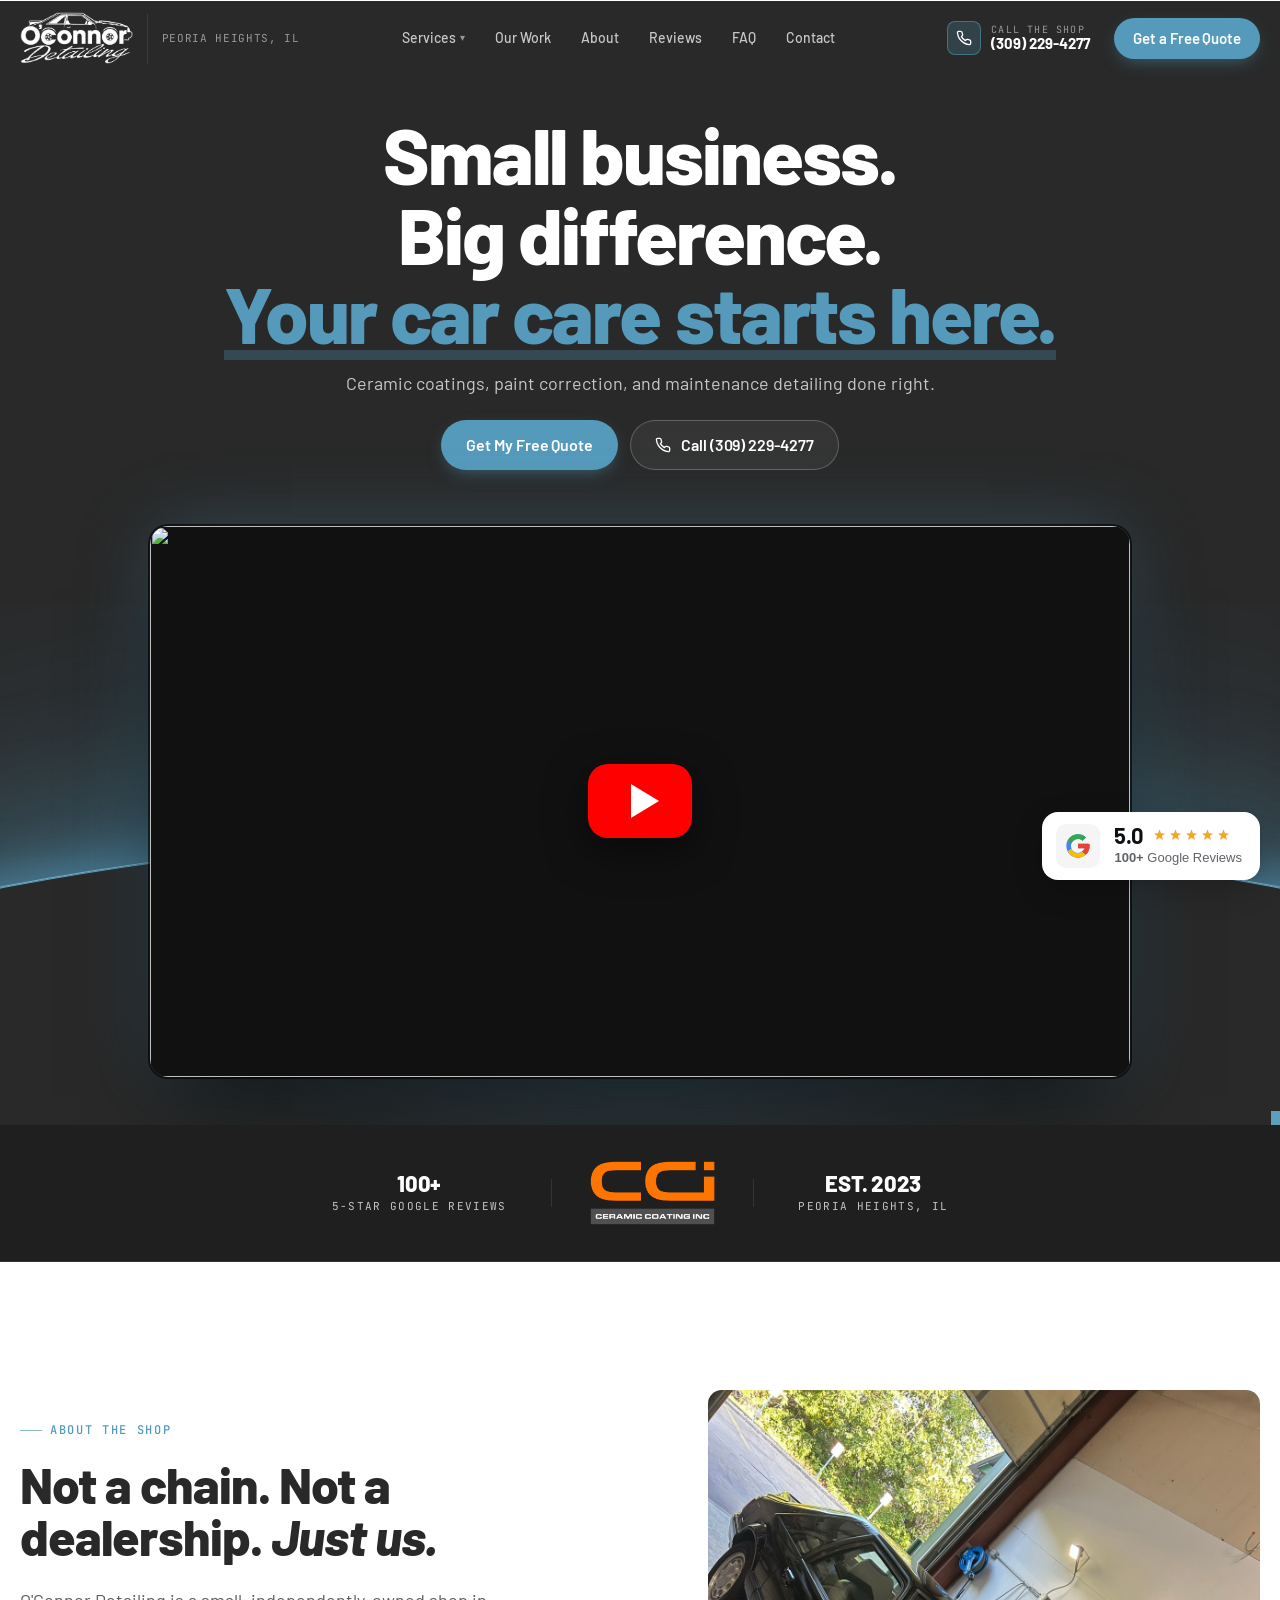
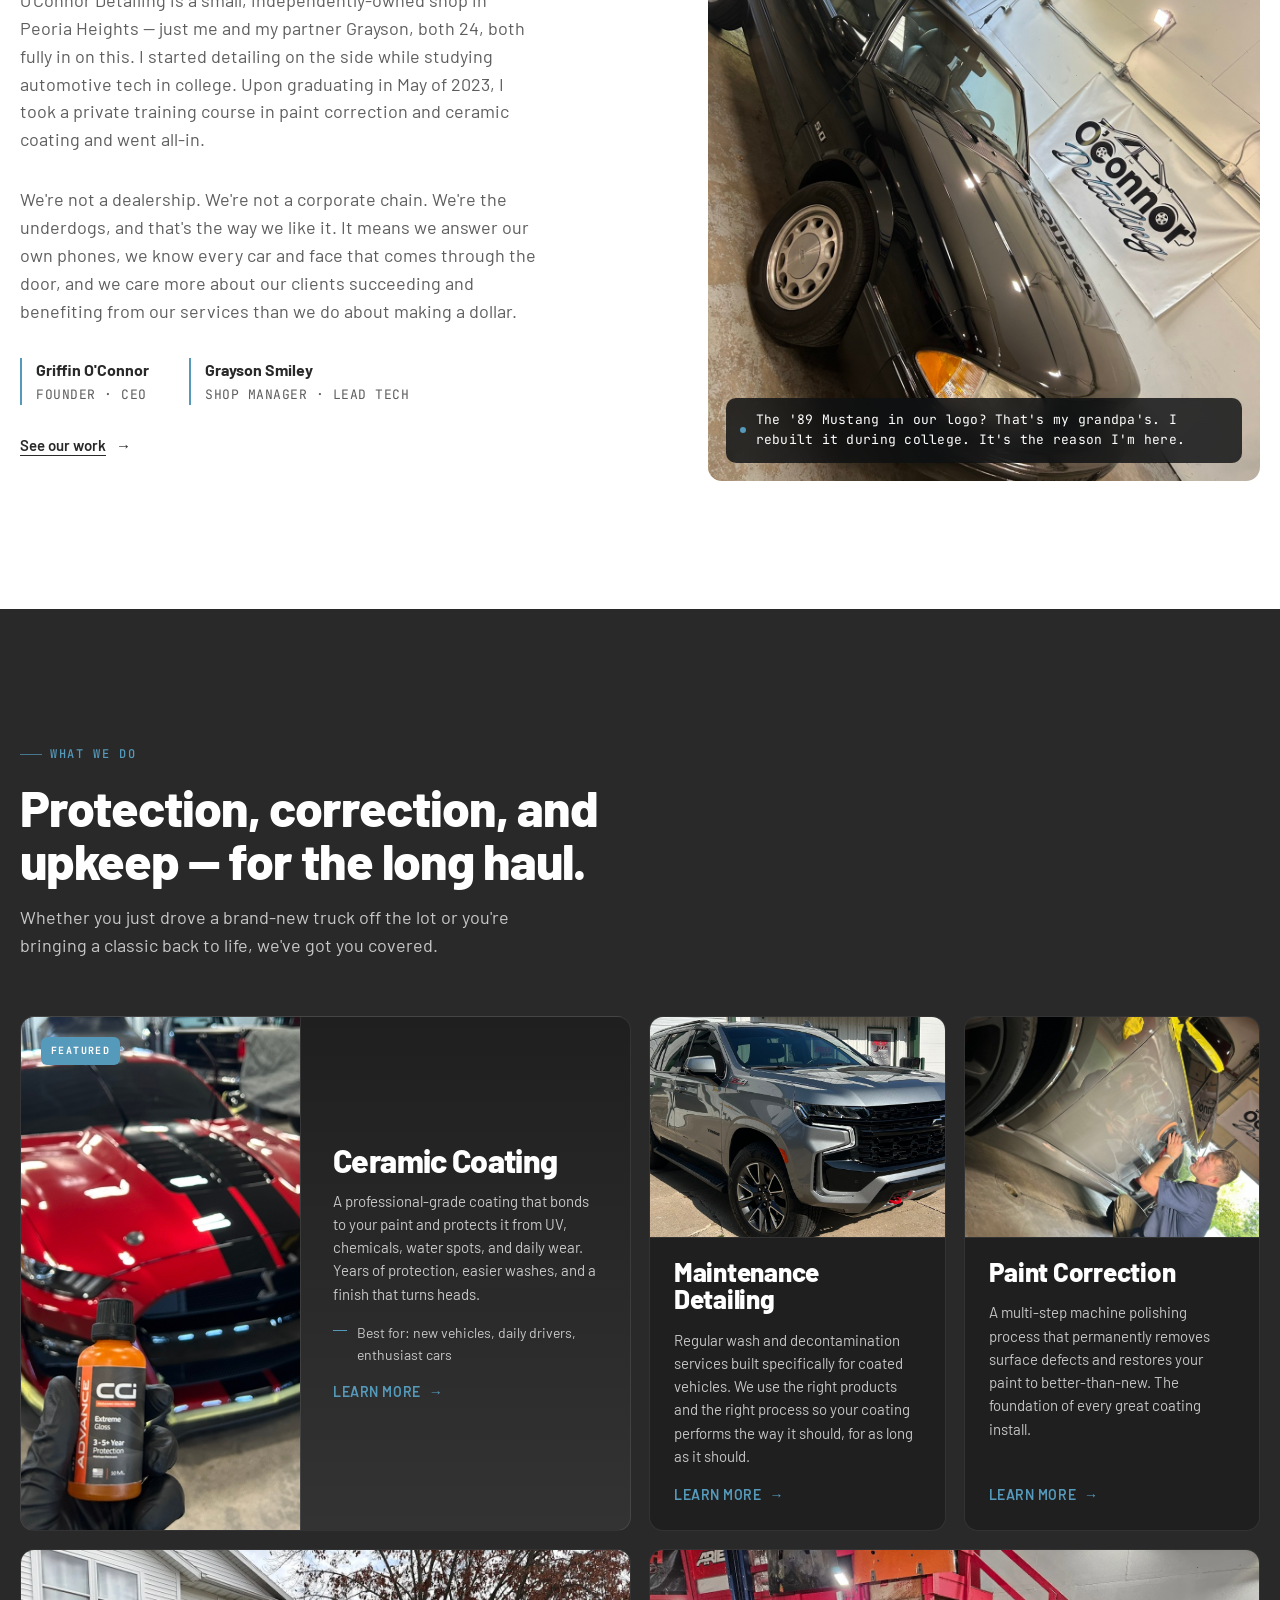
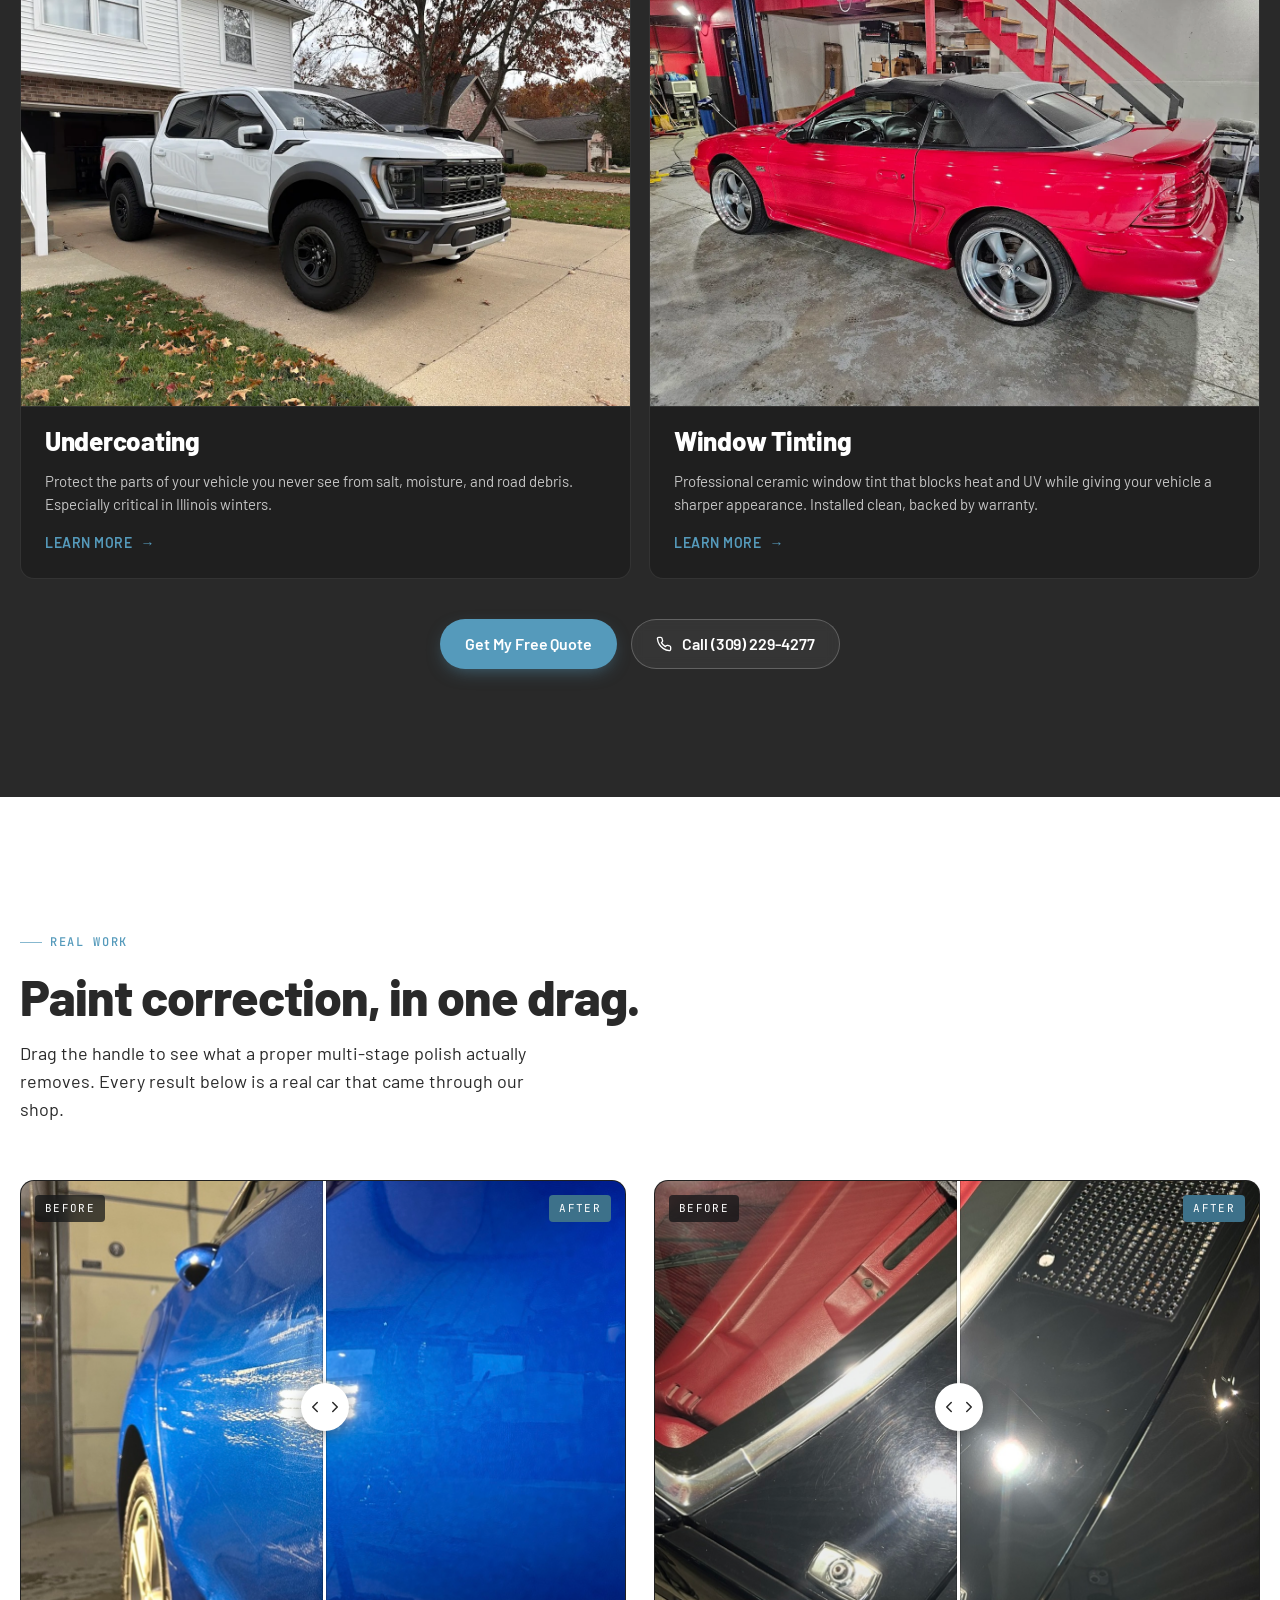
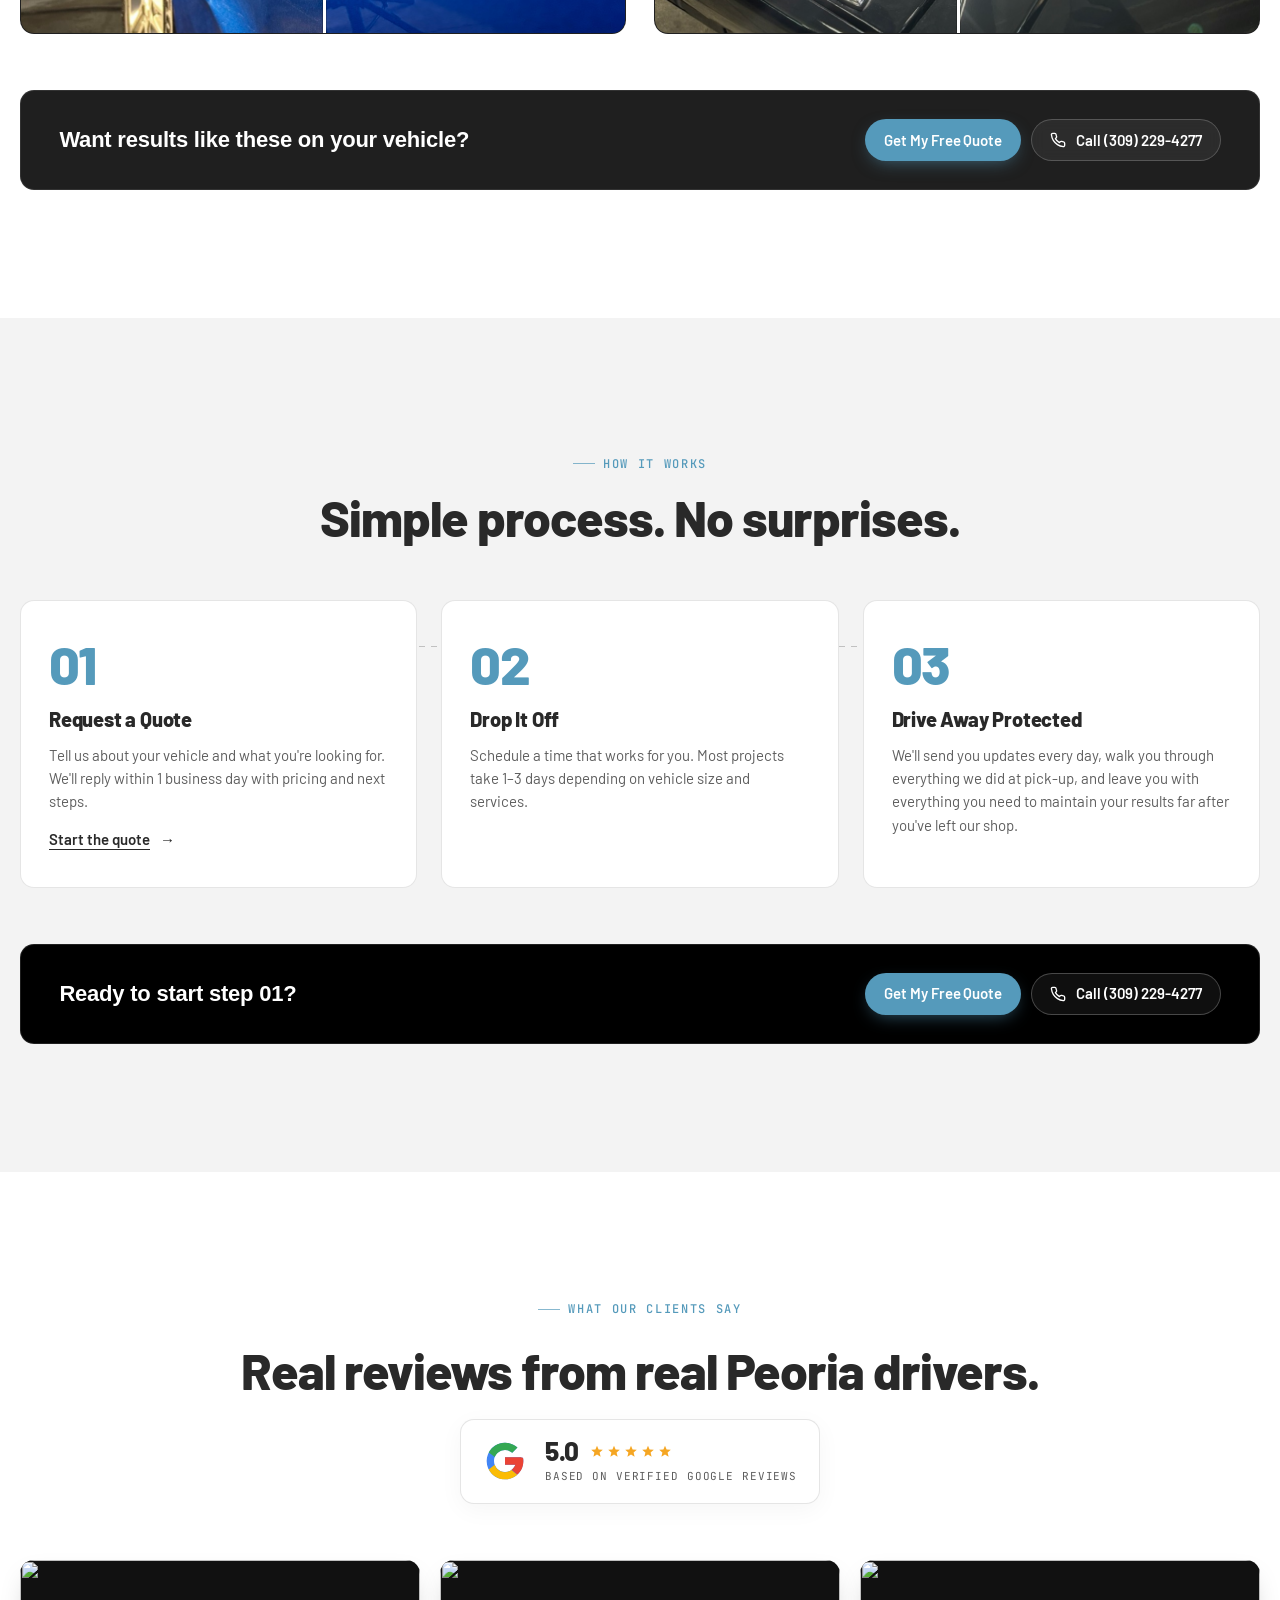
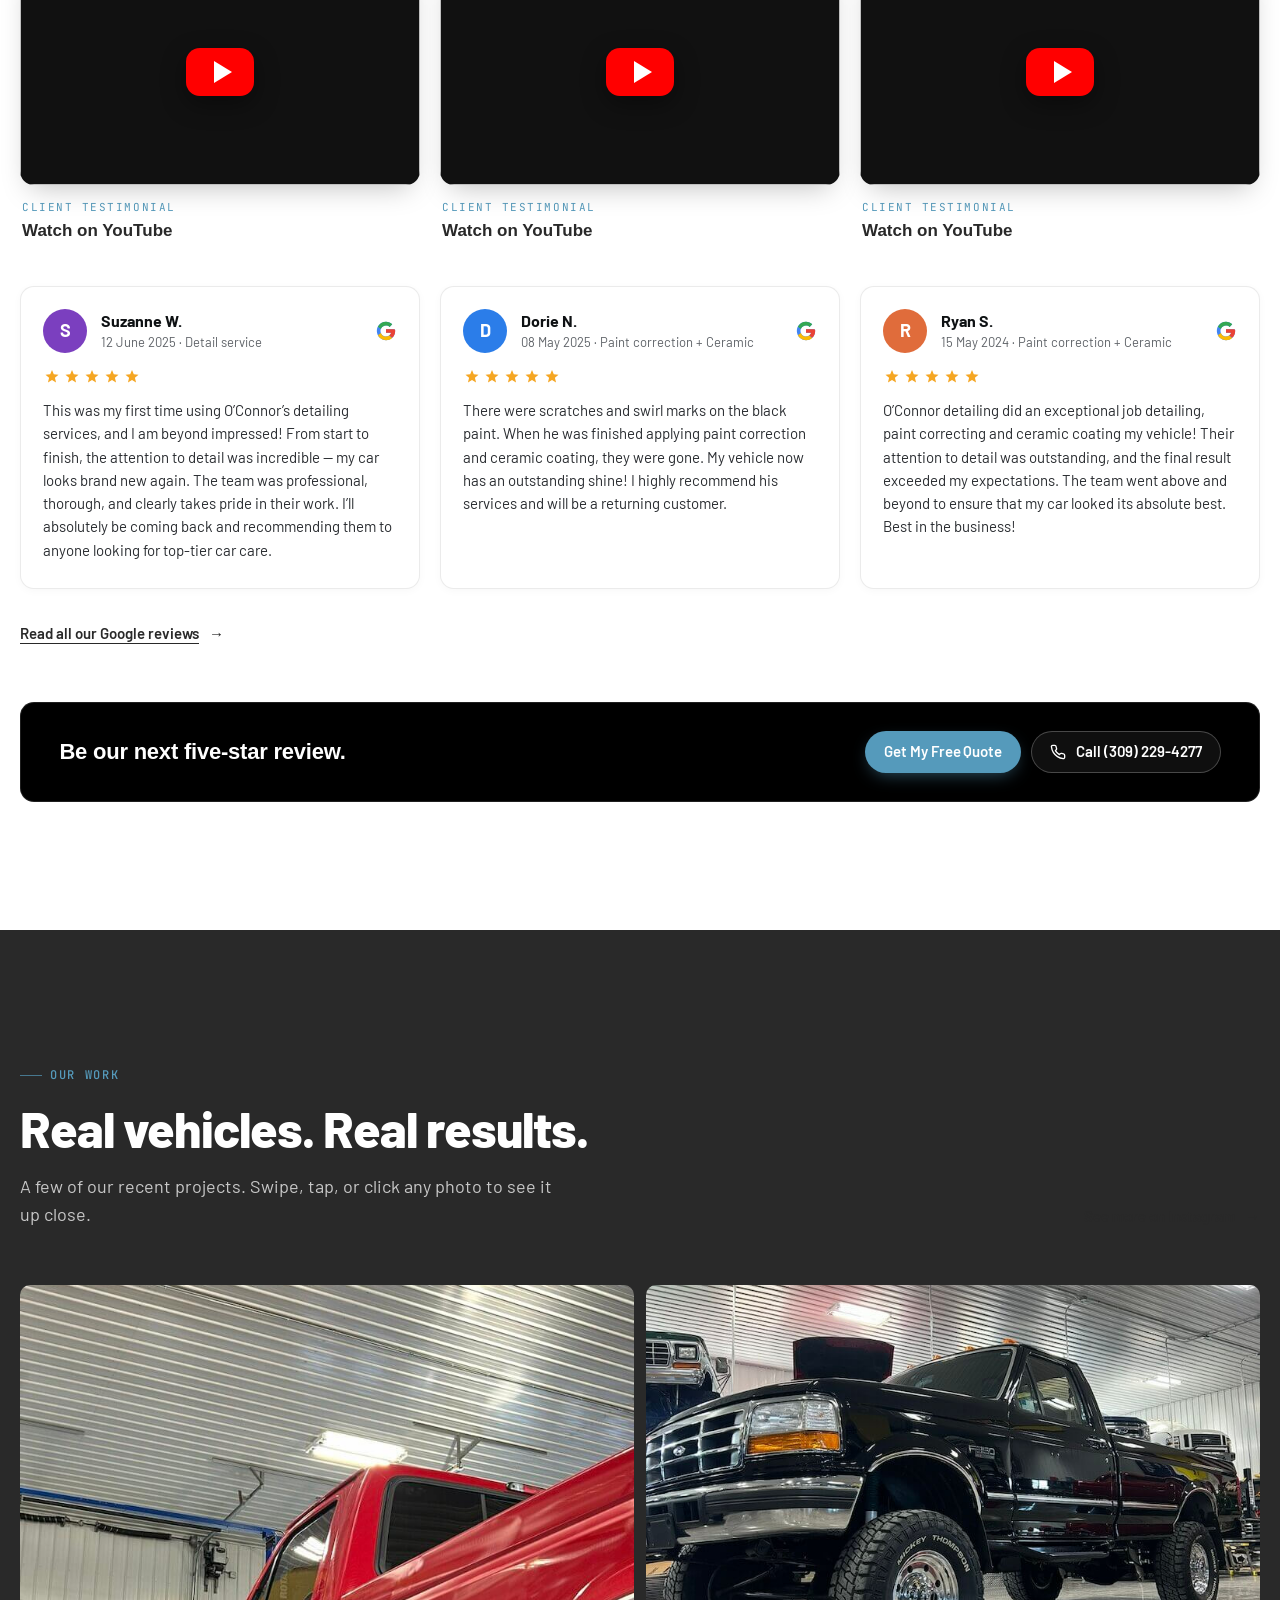
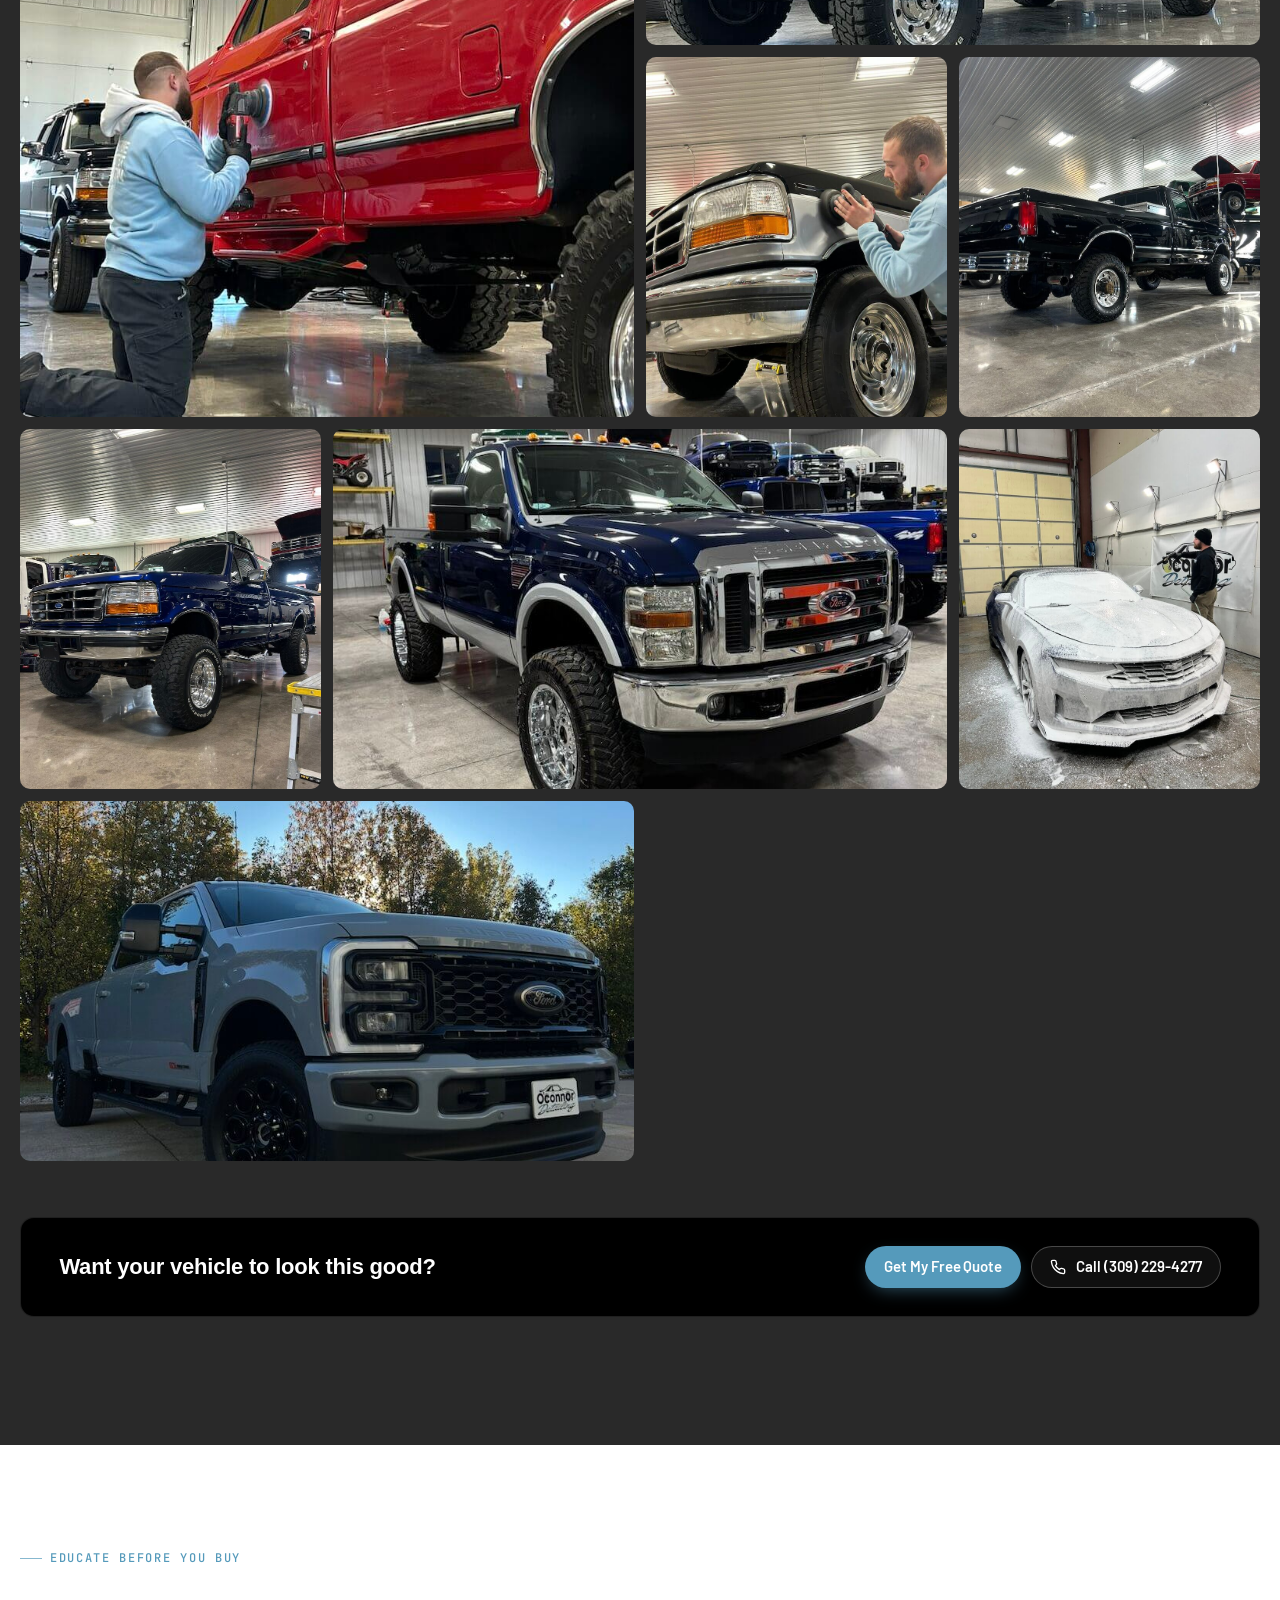
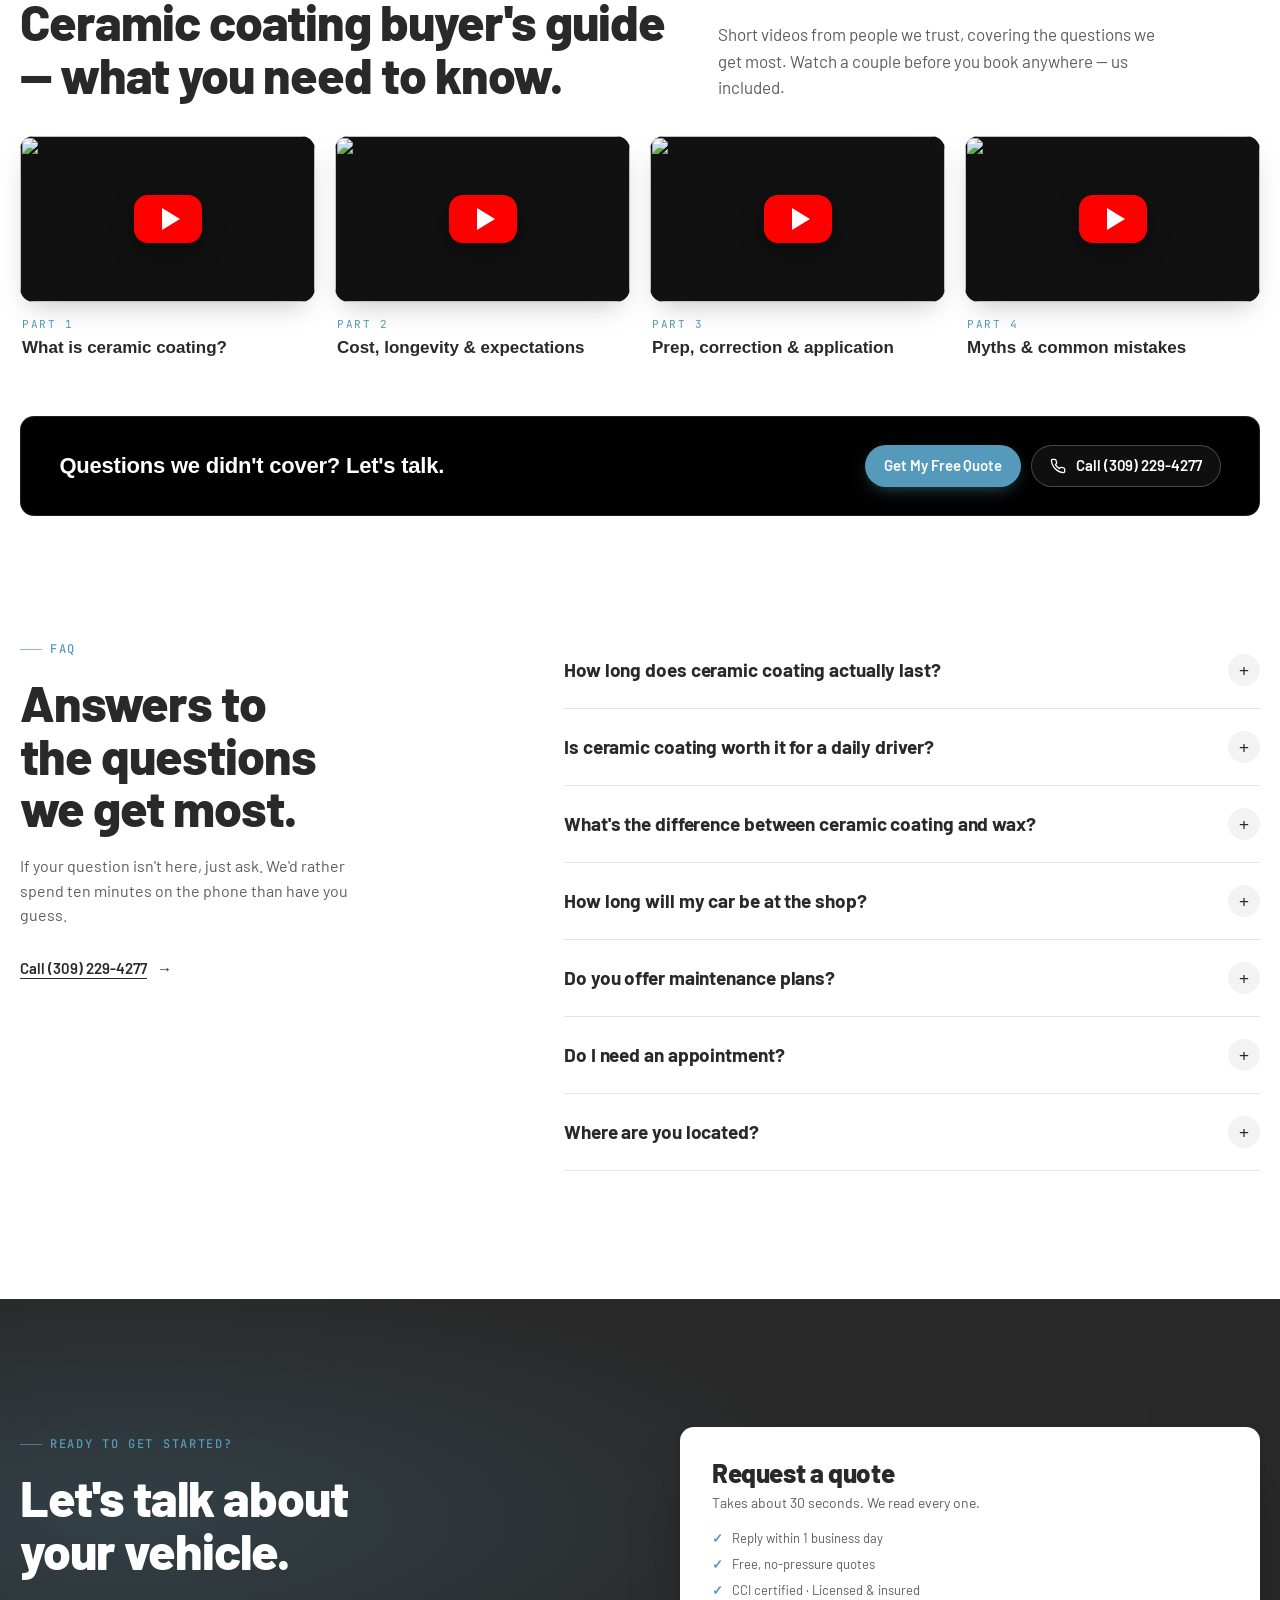
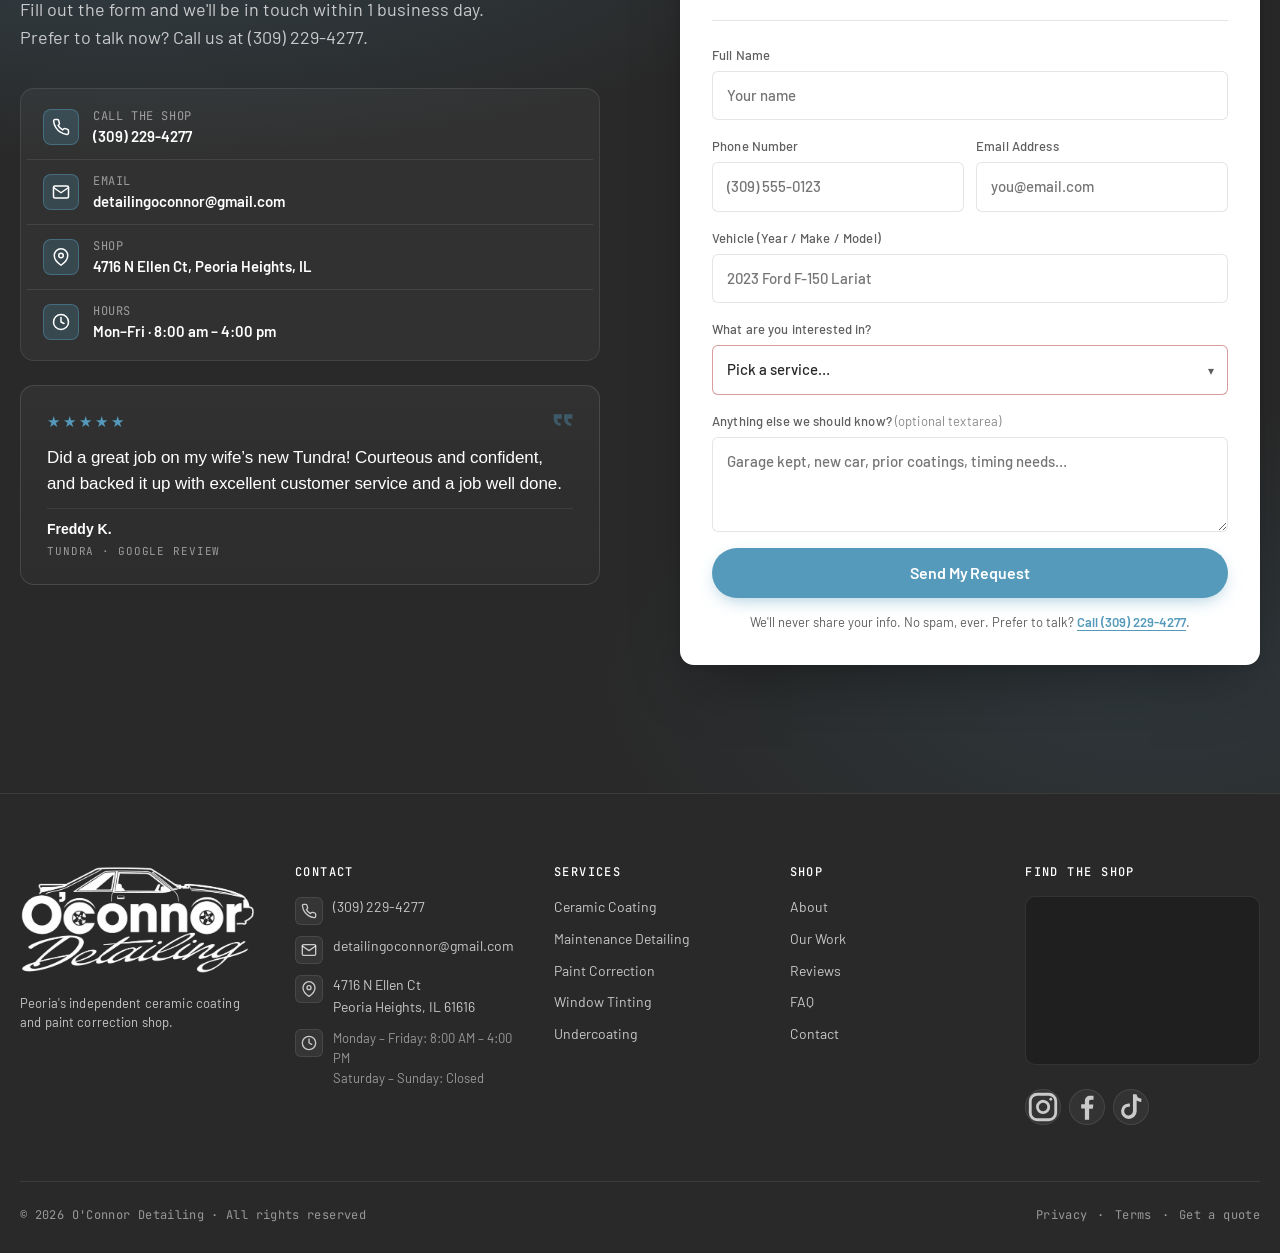
==== commit 275ad19b: "Replace placeholder reviews with real Google reviews - reviews.html: all 9 review cards now use the " ====
--- a/index.html
+++ b/index.html
@@ -442,10 +442,10 @@
       <div class="review-grid">
         <figure class="greview">
           <div class="greview-head">
-            <div class="greview-avatar" style="background:#7b3fbf">M</div>
+            <div class="greview-avatar" style="background:#7b3fbf">S</div>
             <div class="greview-ident">
-              <strong>Mike R.</strong>
-              <em>10 April 2026 · F-250 Platinum</em>
+              <strong>Suzanne W.</strong>
+              <em>12 June 2025 · Detail service</em>
             </div>
             <span class="greview-glogo" aria-hidden="true">
               <svg viewBox="0 0 48 48"><path fill="#4285F4" d="M43.6 20.5H42V20H24v8h11.3c-1.6 4.7-6.1 8-11.3 8-6.6 0-12-5.4-12-12s5.4-12 12-12c3.1 0 5.8 1.1 7.9 3l5.7-5.7C34.2 6.1 29.4 4 24 4 12.9 4 4 12.9 4 24s8.9 20 20 20 20-8.9 20-20c0-1.2-.1-2.3-.4-3.5z"/><path fill="#34A853" d="M6.3 14.7l6.6 4.8C14.6 15.4 18.9 12 24 12c3.1 0 5.8 1.1 7.9 3l5.7-5.7C34.2 6.1 29.4 4 24 4 16.3 4 9.7 8.4 6.3 14.7z"/><path fill="#FBBC05" d="M24 44c5.3 0 10-1.8 13.4-4.9l-6.2-5.2c-1.9 1.4-4.4 2.3-7.2 2.3-5.2 0-9.6-3.3-11.2-8l-6.5 5C9.6 39.5 16.2 44 24 44z"/><path fill="#EA4335" d="M43.6 20.5H42V20H24v8h11.3c-.8 2.2-2.2 4.1-4.1 5.5l6.2 5.2C41.9 35.3 44 30 44 24c0-1.2-.1-2.3-.4-3.5z"/></svg>
@@ -458,15 +458,15 @@
             <svg viewBox="0 0 24 24" fill="#F5A623"><path d="M12 17.3l-5.4 3.3 1.5-6.2L3.3 10.3l6.3-.5L12 4l2.4 5.8 6.3.5-4.8 4.1 1.5 6.2z"/></svg>
             <svg viewBox="0 0 24 24" fill="#F5A623"><path d="M12 17.3l-5.4 3.3 1.5-6.2L3.3 10.3l6.3-.5L12 4l2.4 5.8 6.3.5-4.8 4.1 1.5 6.2z"/></svg>
           </div>
-          <blockquote class="greview-text">These guys treated my truck like it was their own. Communication was perfect from the first quote to the day I picked it up. It looks better now than the day I drove it off the lot.</blockquote>
+          <blockquote class="greview-text">This was my first time using O&rsquo;Connor&rsquo;s detailing services, and I am beyond impressed! From start to finish, the attention to detail was incredible &mdash; my car looks brand new again. The team was professional, thorough, and clearly takes pride in their work. I&rsquo;ll absolutely be coming back and recommending them to anyone looking for top-tier car care.</blockquote>
         </figure>
 
         <figure class="greview">
           <div class="greview-head">
             <div class="greview-avatar" style="background:#2b7de9">D</div>
             <div class="greview-ident">
-              <strong>David H.</strong>
-              <em>02 April 2026 · C8 Corvette</em>
+              <strong>Dorie N.</strong>
+              <em>08 May 2025 · Paint correction + Ceramic</em>
             </div>
             <span class="greview-glogo" aria-hidden="true">
               <svg viewBox="0 0 48 48"><path fill="#4285F4" d="M43.6 20.5H42V20H24v8h11.3c-1.6 4.7-6.1 8-11.3 8-6.6 0-12-5.4-12-12s5.4-12 12-12c3.1 0 5.8 1.1 7.9 3l5.7-5.7C34.2 6.1 29.4 4 24 4 12.9 4 4 12.9 4 24s8.9 20 20 20 20-8.9 20-20c0-1.2-.1-2.3-.4-3.5z"/><path fill="#34A853" d="M6.3 14.7l6.6 4.8C14.6 15.4 18.9 12 24 12c3.1 0 5.8 1.1 7.9 3l5.7-5.7C34.2 6.1 29.4 4 24 4 16.3 4 9.7 8.4 6.3 14.7z"/><path fill="#FBBC05" d="M24 44c5.3 0 10-1.8 13.4-4.9l-6.2-5.2c-1.9 1.4-4.4 2.3-7.2 2.3-5.2 0-9.6-3.3-11.2-8l-6.5 5C9.6 39.5 16.2 44 24 44z"/><path fill="#EA4335" d="M43.6 20.5H42V20H24v8h11.3c-.8 2.2-2.2 4.1-4.1 5.5l6.2 5.2C41.9 35.3 44 30 44 24c0-1.2-.1-2.3-.4-3.5z"/></svg>
@@ -479,15 +479,15 @@
             <svg viewBox="0 0 24 24" fill="#F5A623"><path d="M12 17.3l-5.4 3.3 1.5-6.2L3.3 10.3l6.3-.5L12 4l2.4 5.8 6.3.5-4.8 4.1 1.5 6.2z"/></svg>
             <svg viewBox="0 0 24 24" fill="#F5A623"><path d="M12 17.3l-5.4 3.3 1.5-6.2L3.3 10.3l6.3-.5L12 4l2.4 5.8 6.3.5-4.8 4.1 1.5 6.2z"/></svg>
           </div>
-          <blockquote class="greview-text">I was quoted thousands more at a dealer and they were up front that I didn't even need a full correction. Honest, skilled, and the Corvette is glass. Will be back for my wife's GLE.</blockquote>
+          <blockquote class="greview-text">There were scratches and swirl marks on the black paint. When he was finished applying paint correction and ceramic coating, they were gone. My vehicle now has an outstanding shine! I highly recommend his services and will be a returning customer.</blockquote>
         </figure>
 
         <figure class="greview">
           <div class="greview-head">
-            <div class="greview-avatar" style="background:#e06c3b">J</div>
+            <div class="greview-avatar" style="background:#e06c3b">R</div>
             <div class="greview-ident">
-              <strong>Jason T.</strong>
-              <em>11 April 2026 · Tacoma + '69 Camaro</em>
+              <strong>Ryan S.</strong>
+              <em>15 May 2024 · Paint correction + Ceramic</em>
             </div>
             <span class="greview-glogo" aria-hidden="true">
               <svg viewBox="0 0 48 48"><path fill="#4285F4" d="M43.6 20.5H42V20H24v8h11.3c-1.6 4.7-6.1 8-11.3 8-6.6 0-12-5.4-12-12s5.4-12 12-12c3.1 0 5.8 1.1 7.9 3l5.7-5.7C34.2 6.1 29.4 4 24 4 12.9 4 4 12.9 4 24s8.9 20 20 20 20-8.9 20-20c0-1.2-.1-2.3-.4-3.5z"/><path fill="#34A853" d="M6.3 14.7l6.6 4.8C14.6 15.4 18.9 12 24 12c3.1 0 5.8 1.1 7.9 3l5.7-5.7C34.2 6.1 29.4 4 24 4 16.3 4 9.7 8.4 6.3 14.7z"/><path fill="#FBBC05" d="M24 44c5.3 0 10-1.8 13.4-4.9l-6.2-5.2c-1.9 1.4-4.4 2.3-7.2 2.3-5.2 0-9.6-3.3-11.2-8l-6.5 5C9.6 39.5 16.2 44 24 44z"/><path fill="#EA4335" d="M43.6 20.5H42V20H24v8h11.3c-.8 2.2-2.2 4.1-4.1 5.5l6.2 5.2C41.9 35.3 44 30 44 24c0-1.2-.1-2.3-.4-3.5z"/></svg>
@@ -500,7 +500,7 @@
             <svg viewBox="0 0 24 24" fill="#F5A623"><path d="M12 17.3l-5.4 3.3 1.5-6.2L3.3 10.3l6.3-.5L12 4l2.4 5.8 6.3.5-4.8 4.1 1.5 6.2z"/></svg>
             <svg viewBox="0 0 24 24" fill="#F5A623"><path d="M12 17.3l-5.4 3.3 1.5-6.2L3.3 10.3l6.3-.5L12 4l2.4 5.8 6.3.5-4.8 4.1 1.5 6.2z"/></svg>
           </div>
-          <blockquote class="greview-text">Had them tint my daily and coat a weekend car. Both turned out perfect. These two are the real deal — young guys, but they know what they're doing and they care. Supporting small business has never been easier.</blockquote>
+          <blockquote class="greview-text">O&rsquo;Connor detailing did an exceptional job detailing, paint correcting and ceramic coating my vehicle! Their attention to detail was outstanding, and the final result exceeded my expectations. The team went above and beyond to ensure that my car looked its absolute best. Best in the business!</blockquote>
         </figure>
       </div>
 
@@ -685,10 +685,10 @@
         <figure class="cta-testimonial">
           <div class="cta-testimonial-stars" aria-hidden="true">★★★★★</div>
           <svg class="cta-testimonial-quote" width="28" height="28" viewBox="0 0 24 24" fill="currentColor" aria-hidden="true"><path d="M7 7h4v4H7c0 3 2 4 3 4v2c-3 0-6-2-6-6V7zm9 0h4v4h-4c0 3 2 4 3 4v2c-3 0-6-2-6-6V7z"/></svg>
-          <blockquote>These guys treated my truck like it was their own. It looks better now than the day I drove it off the lot.</blockquote>
+          <blockquote>Did a great job on my wife&rsquo;s new Tundra! Courteous and confident, and backed it up with excellent customer service and a job well done.</blockquote>
           <figcaption>
-            <strong>Mike R.</strong>
-            <em>2023 F-250 Platinum · Google review</em>
+            <strong>Freddy K.</strong>
+            <em>Tundra · Google review</em>
           </figcaption>
         </figure>
       </div>
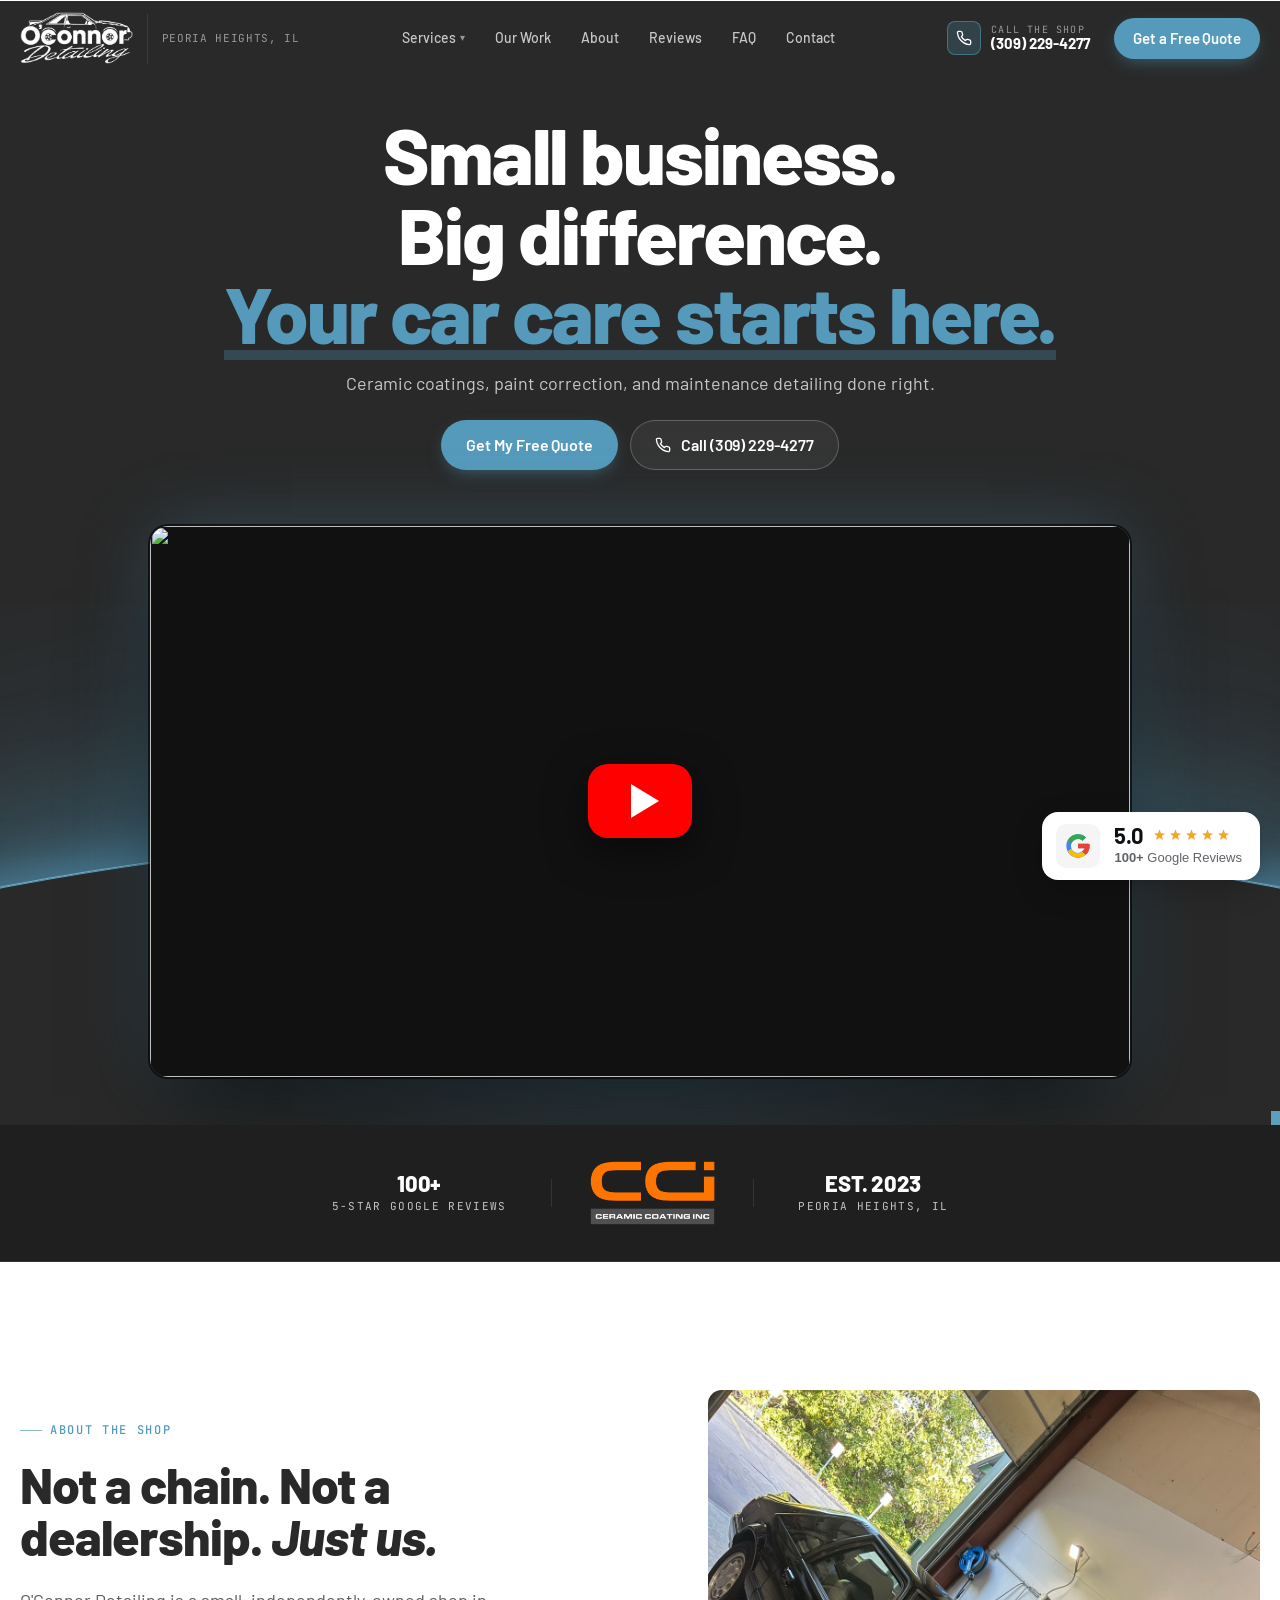
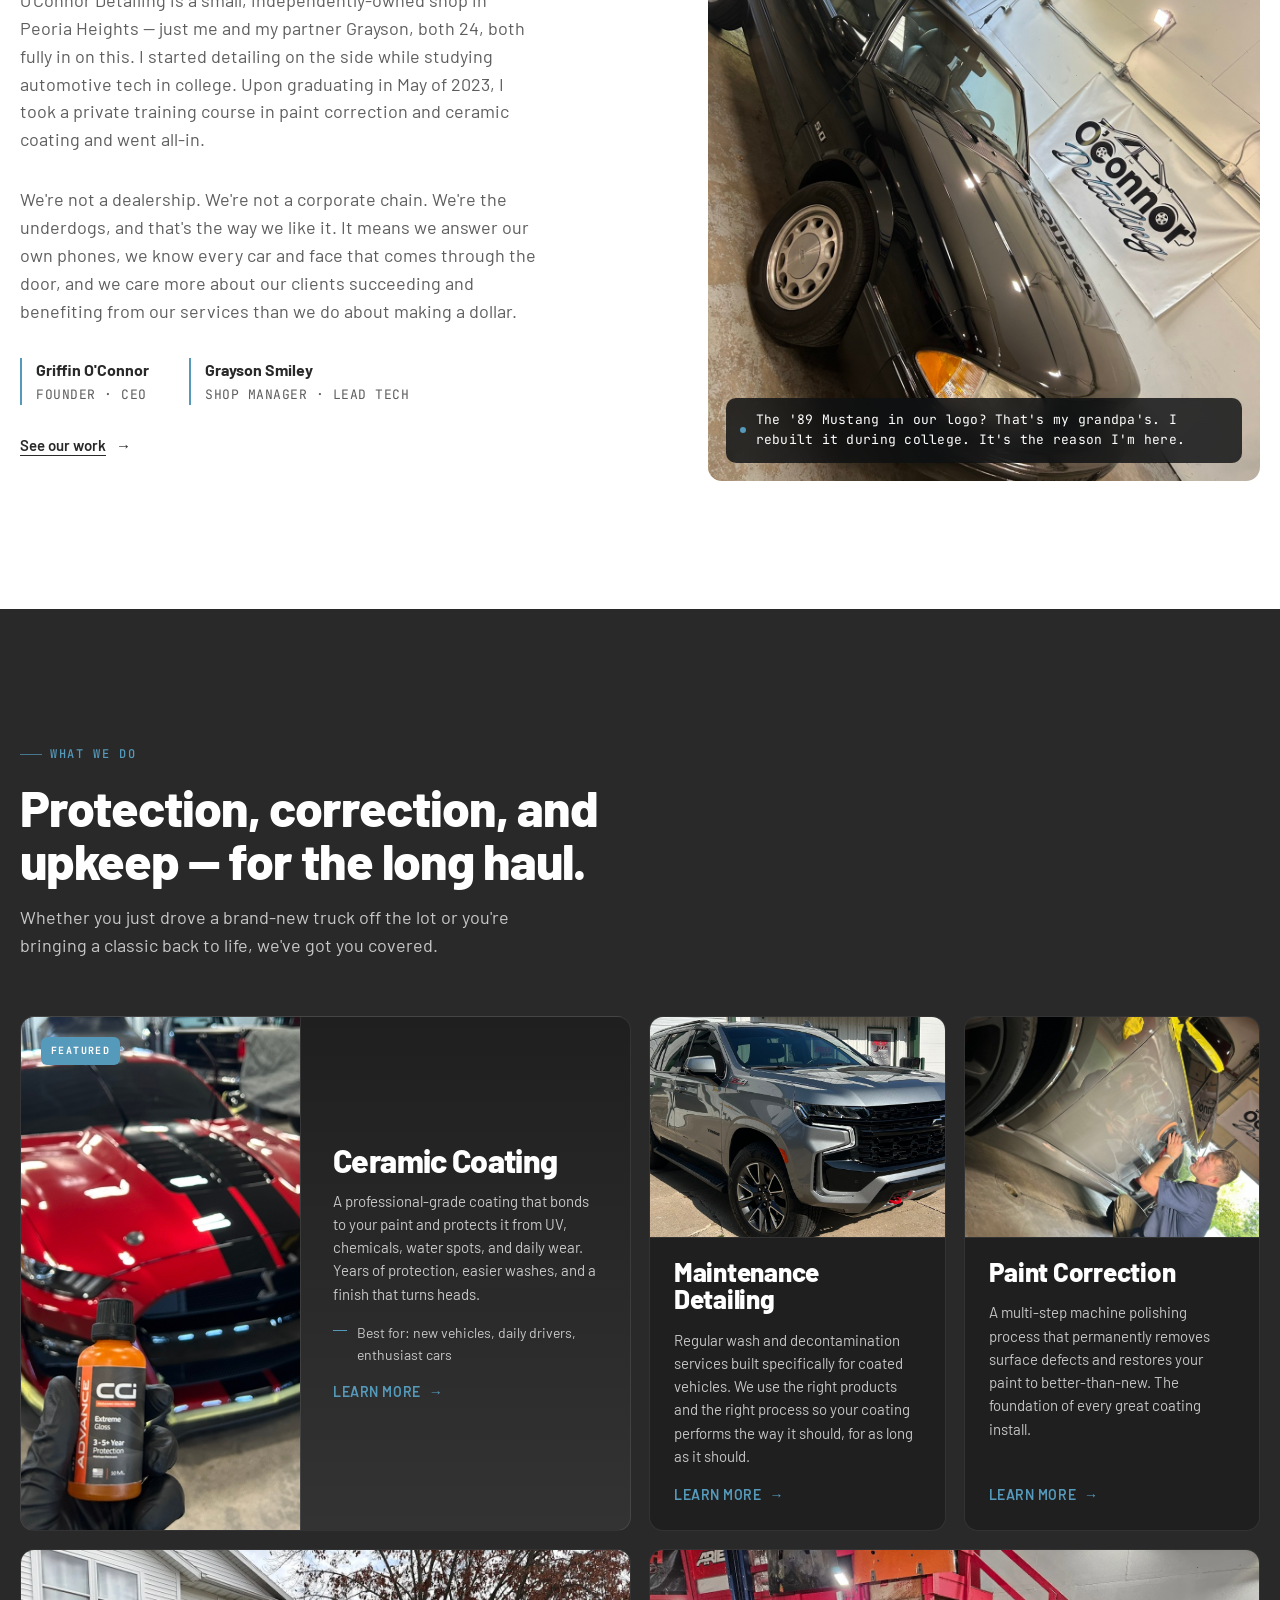
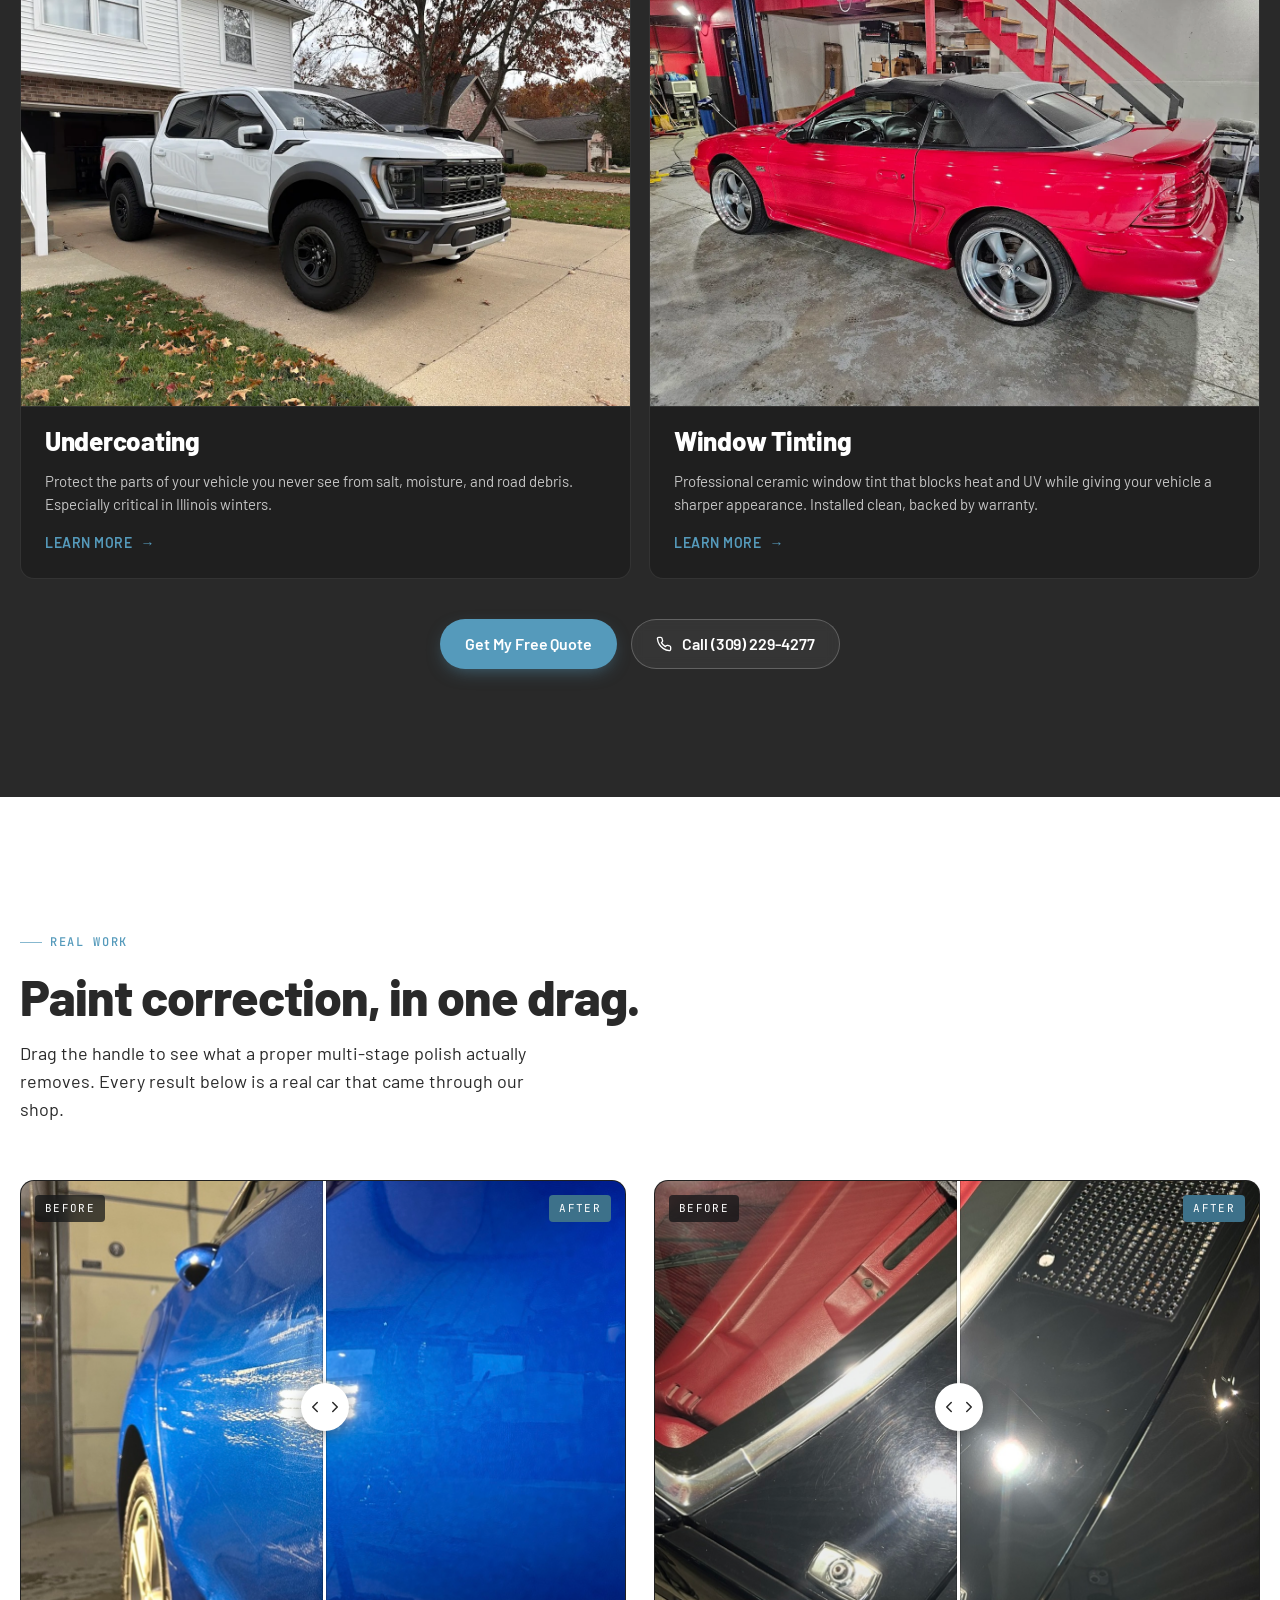
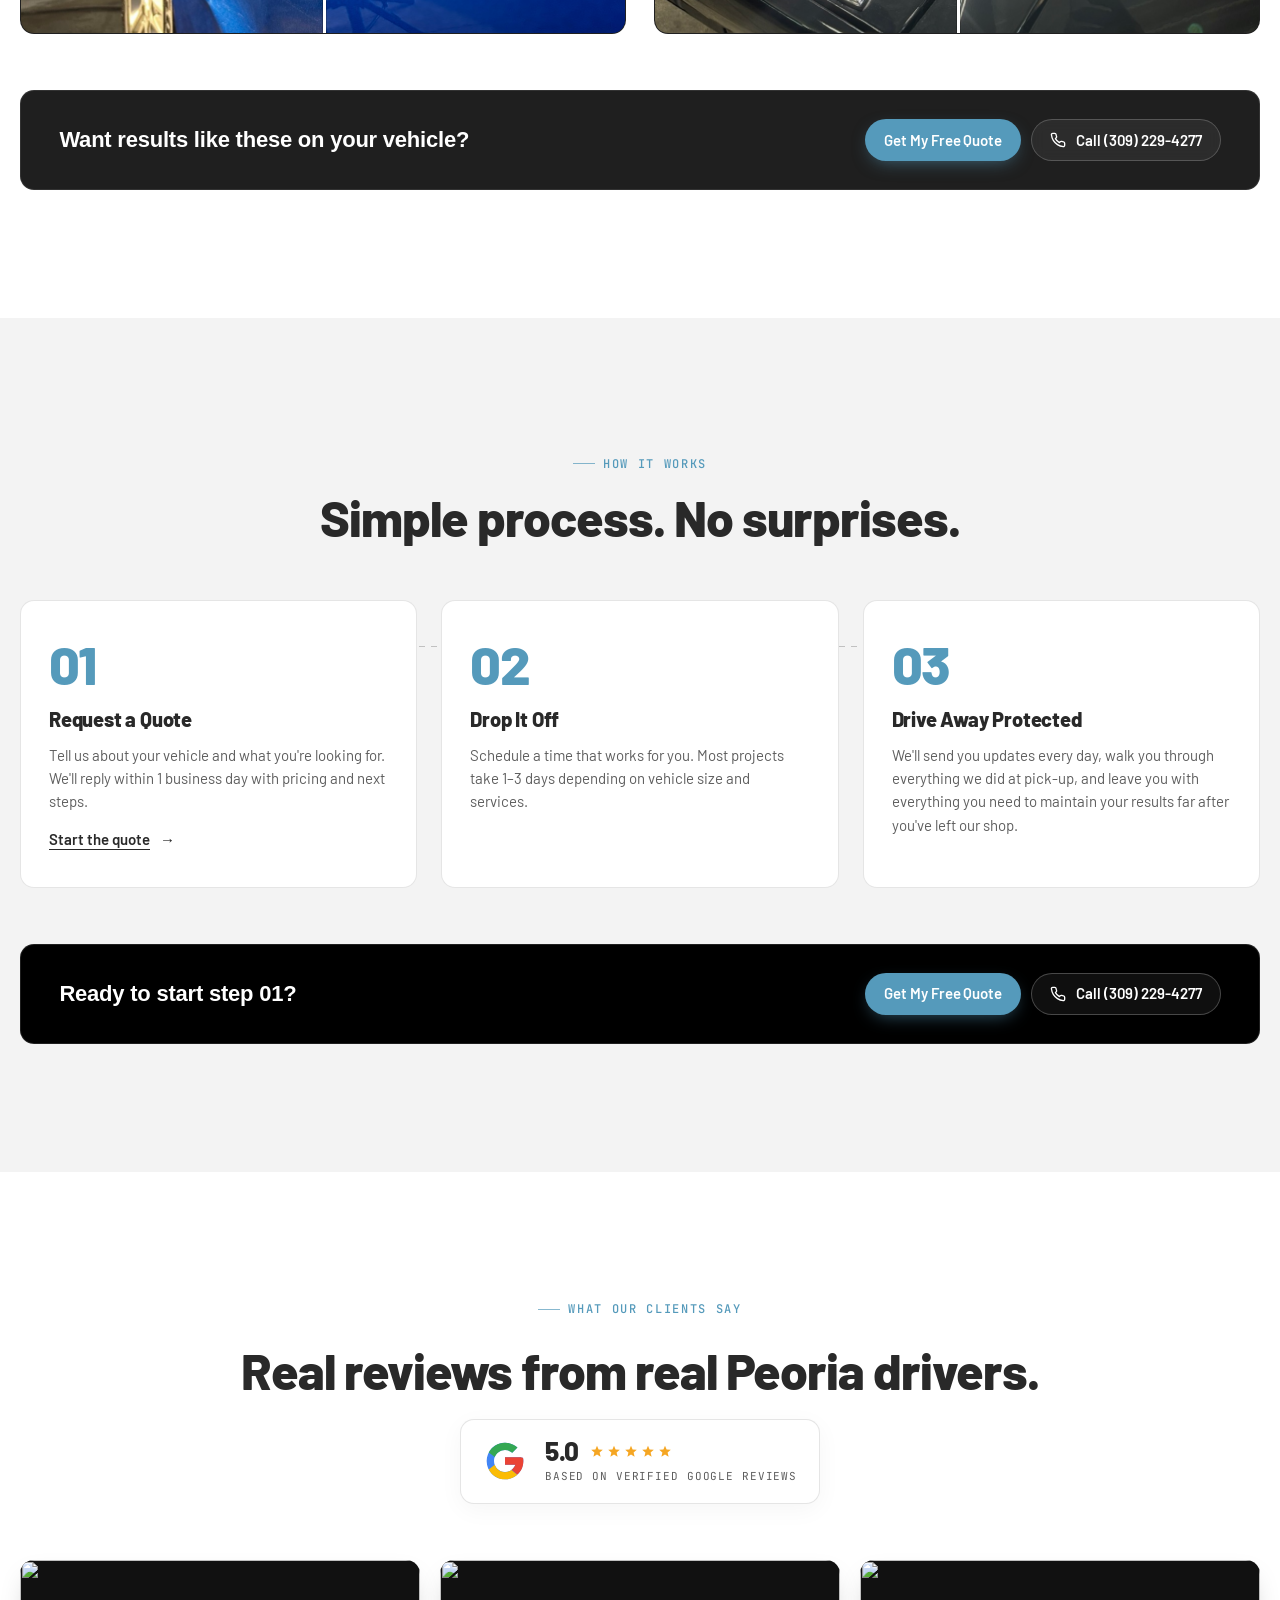
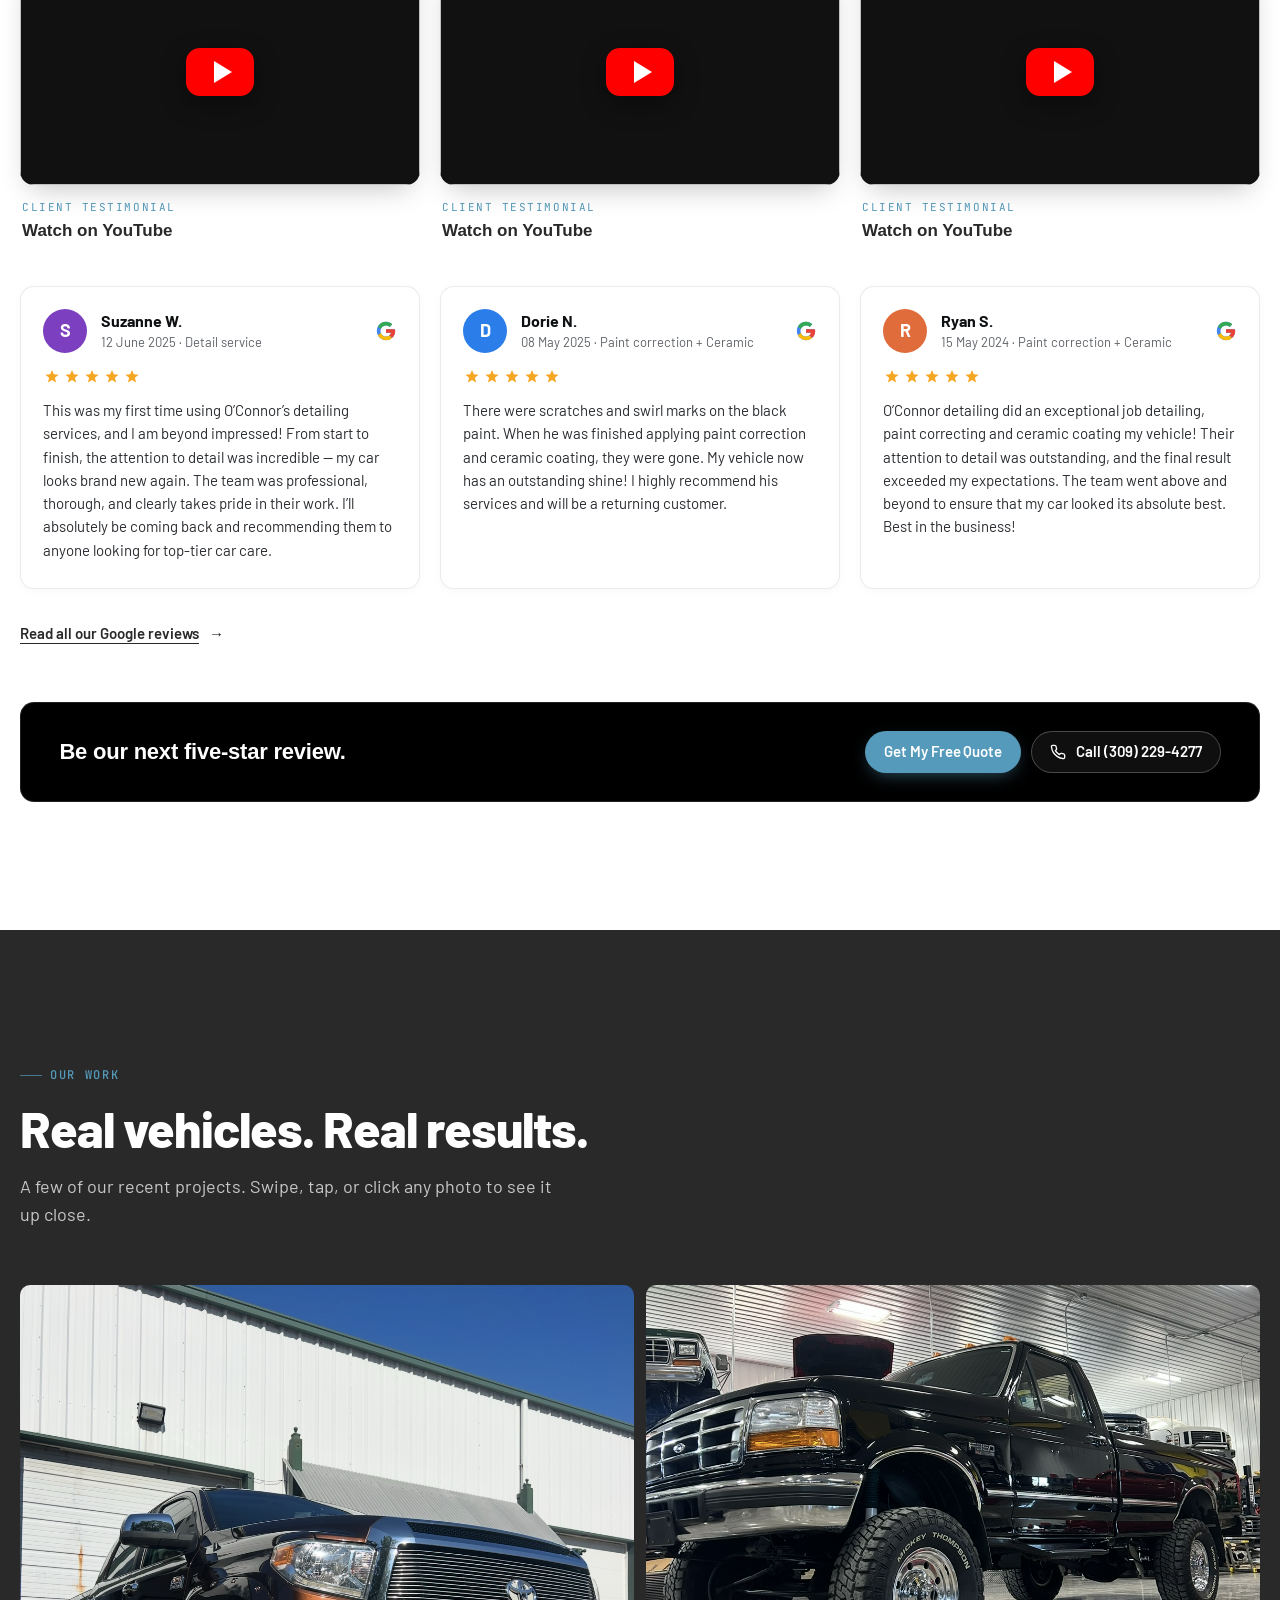
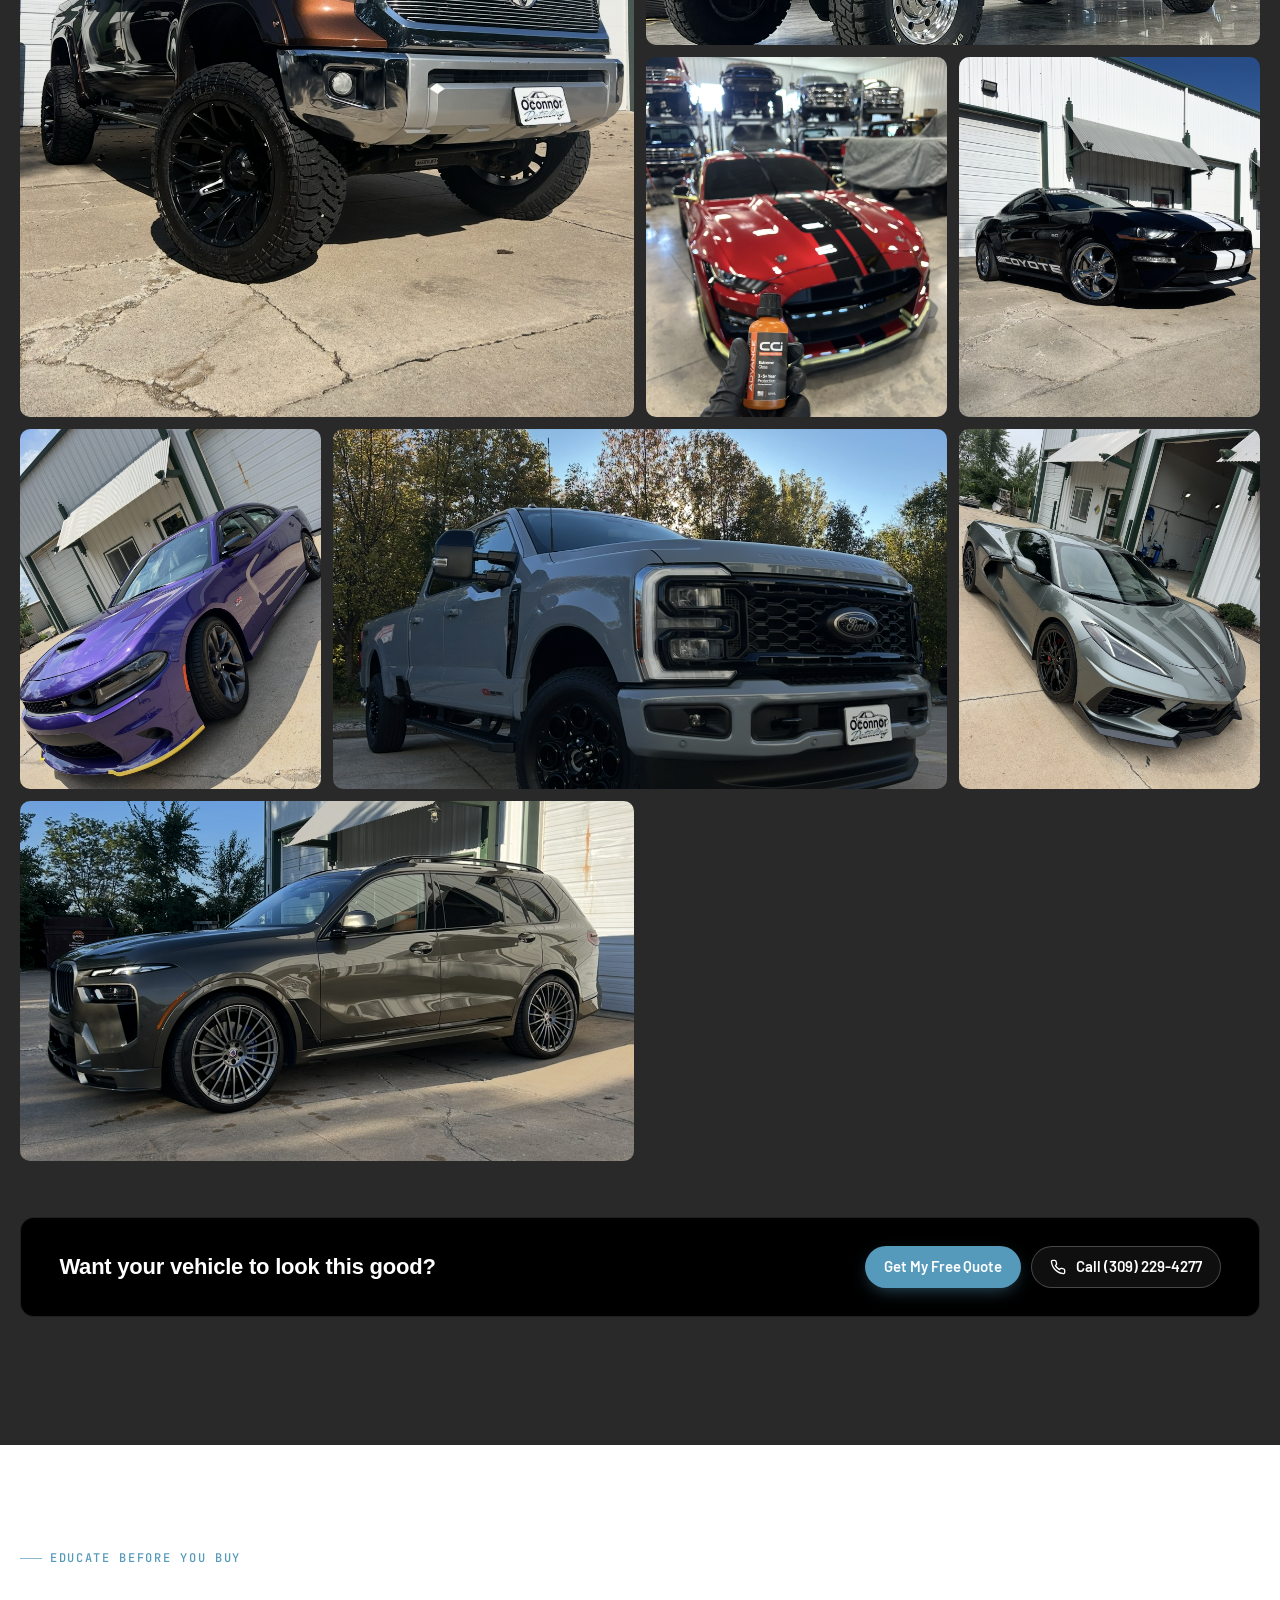
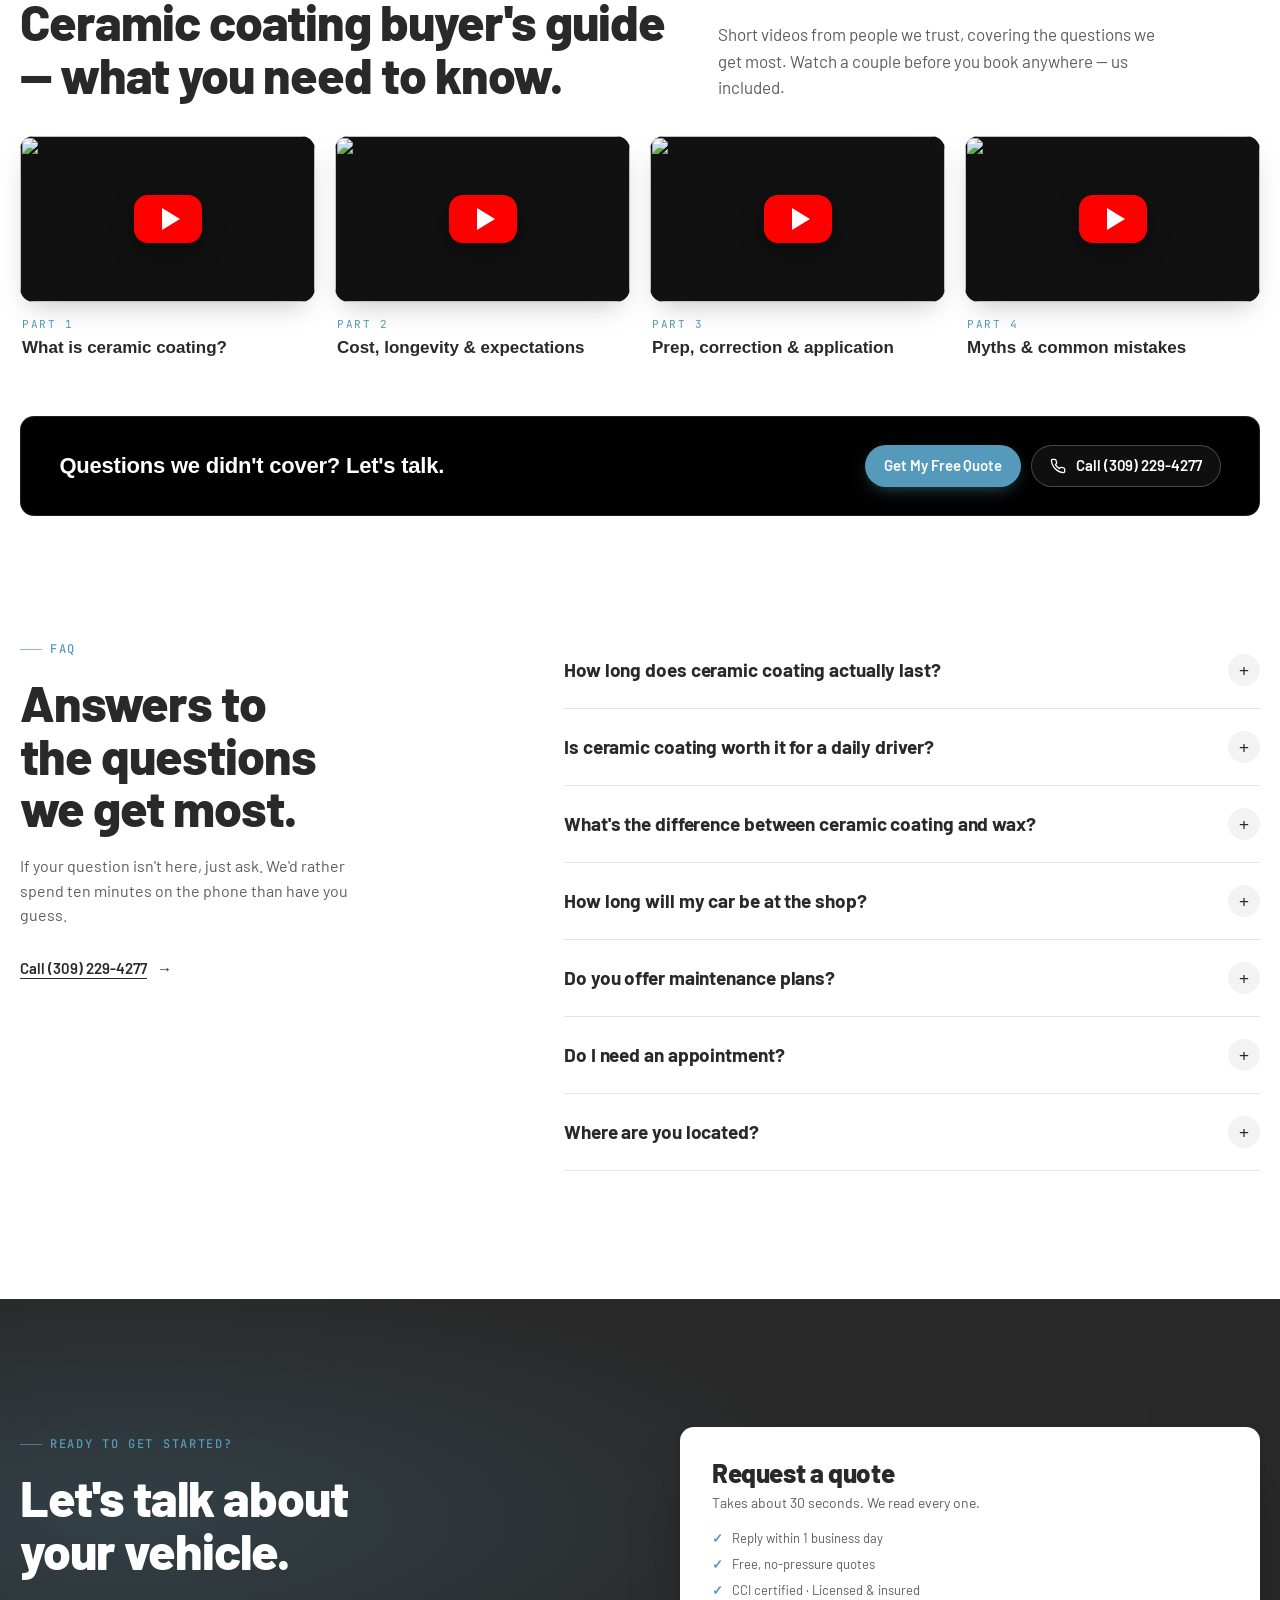
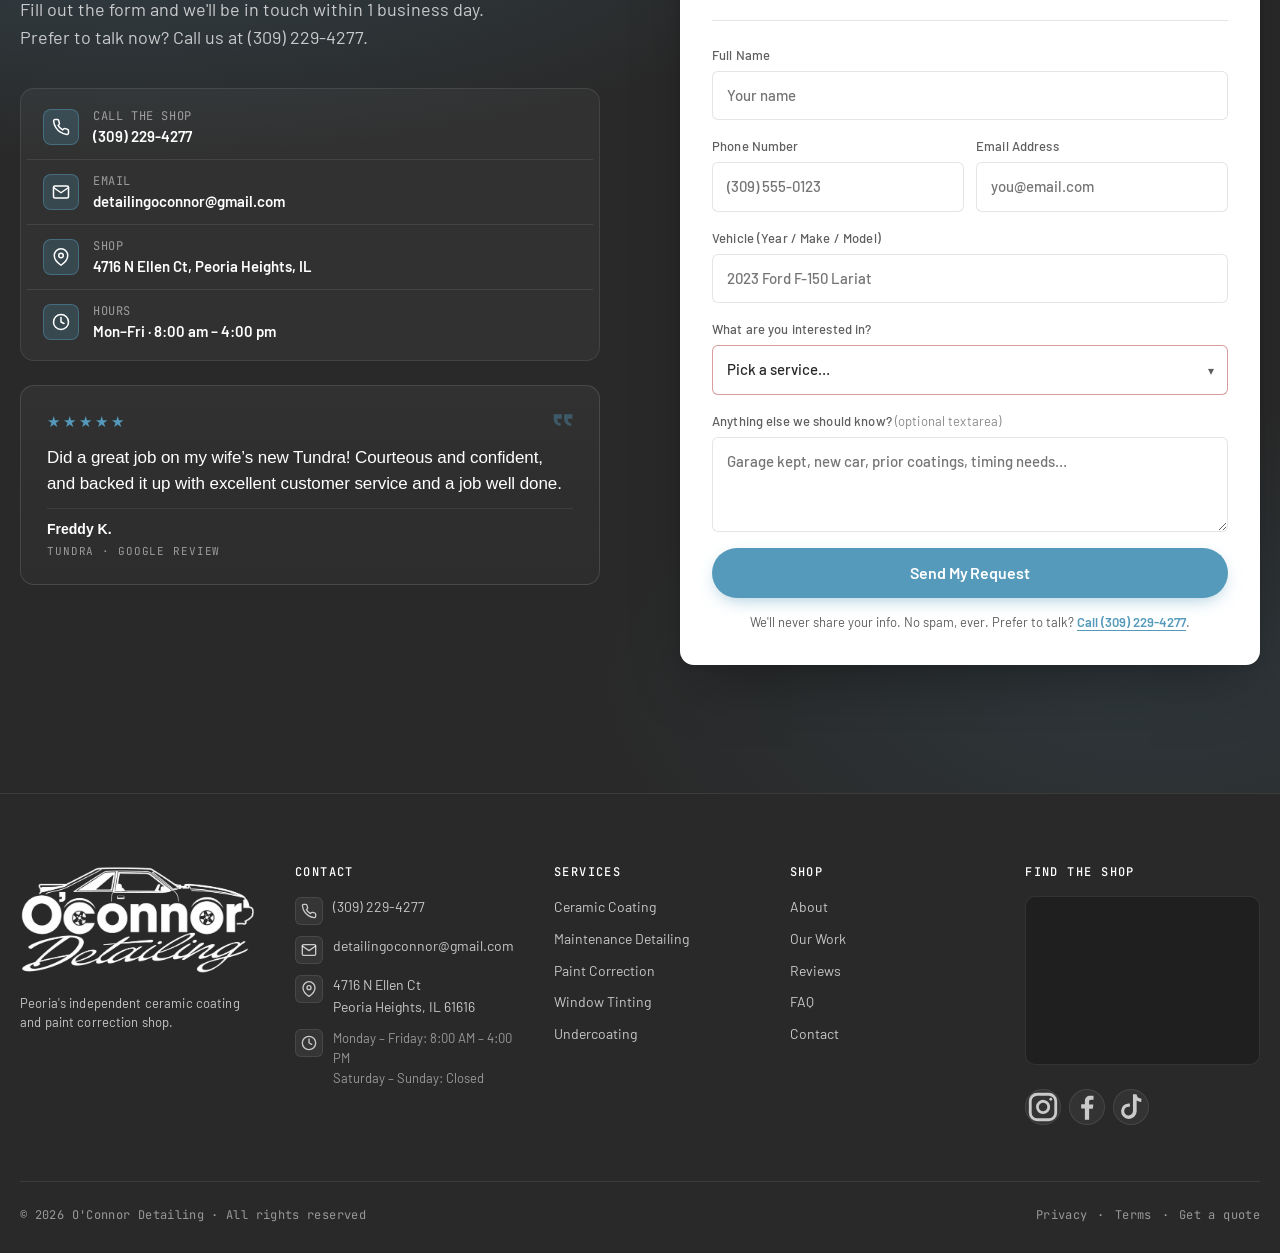
==== commit f316fcdf: "Add brand-matched SVG favicon to all pages Adds assets/favicon.svg — a small monogram glyph: dark na" ====
--- a/index.html
+++ b/index.html
@@ -67,6 +67,10 @@
 }
 </script>
 
+<link rel="icon" type="image/svg+xml" href="assets/favicon.svg" />
+<link rel="alternate icon" type="image/png" href="assets/logo.png" />
+<link rel="apple-touch-icon" href="assets/logo.png" />
+
 <link rel="preconnect" href="https://fonts.googleapis.com">
 <link rel="preconnect" href="https://fonts.gstatic.com" crossorigin>
 <link href="https://fonts.googleapis.com/css2?family=Barlow:wght@400;500;600;700;800;900&family=JetBrains+Mono:wght@400;500&display=swap" rel="stylesheet">
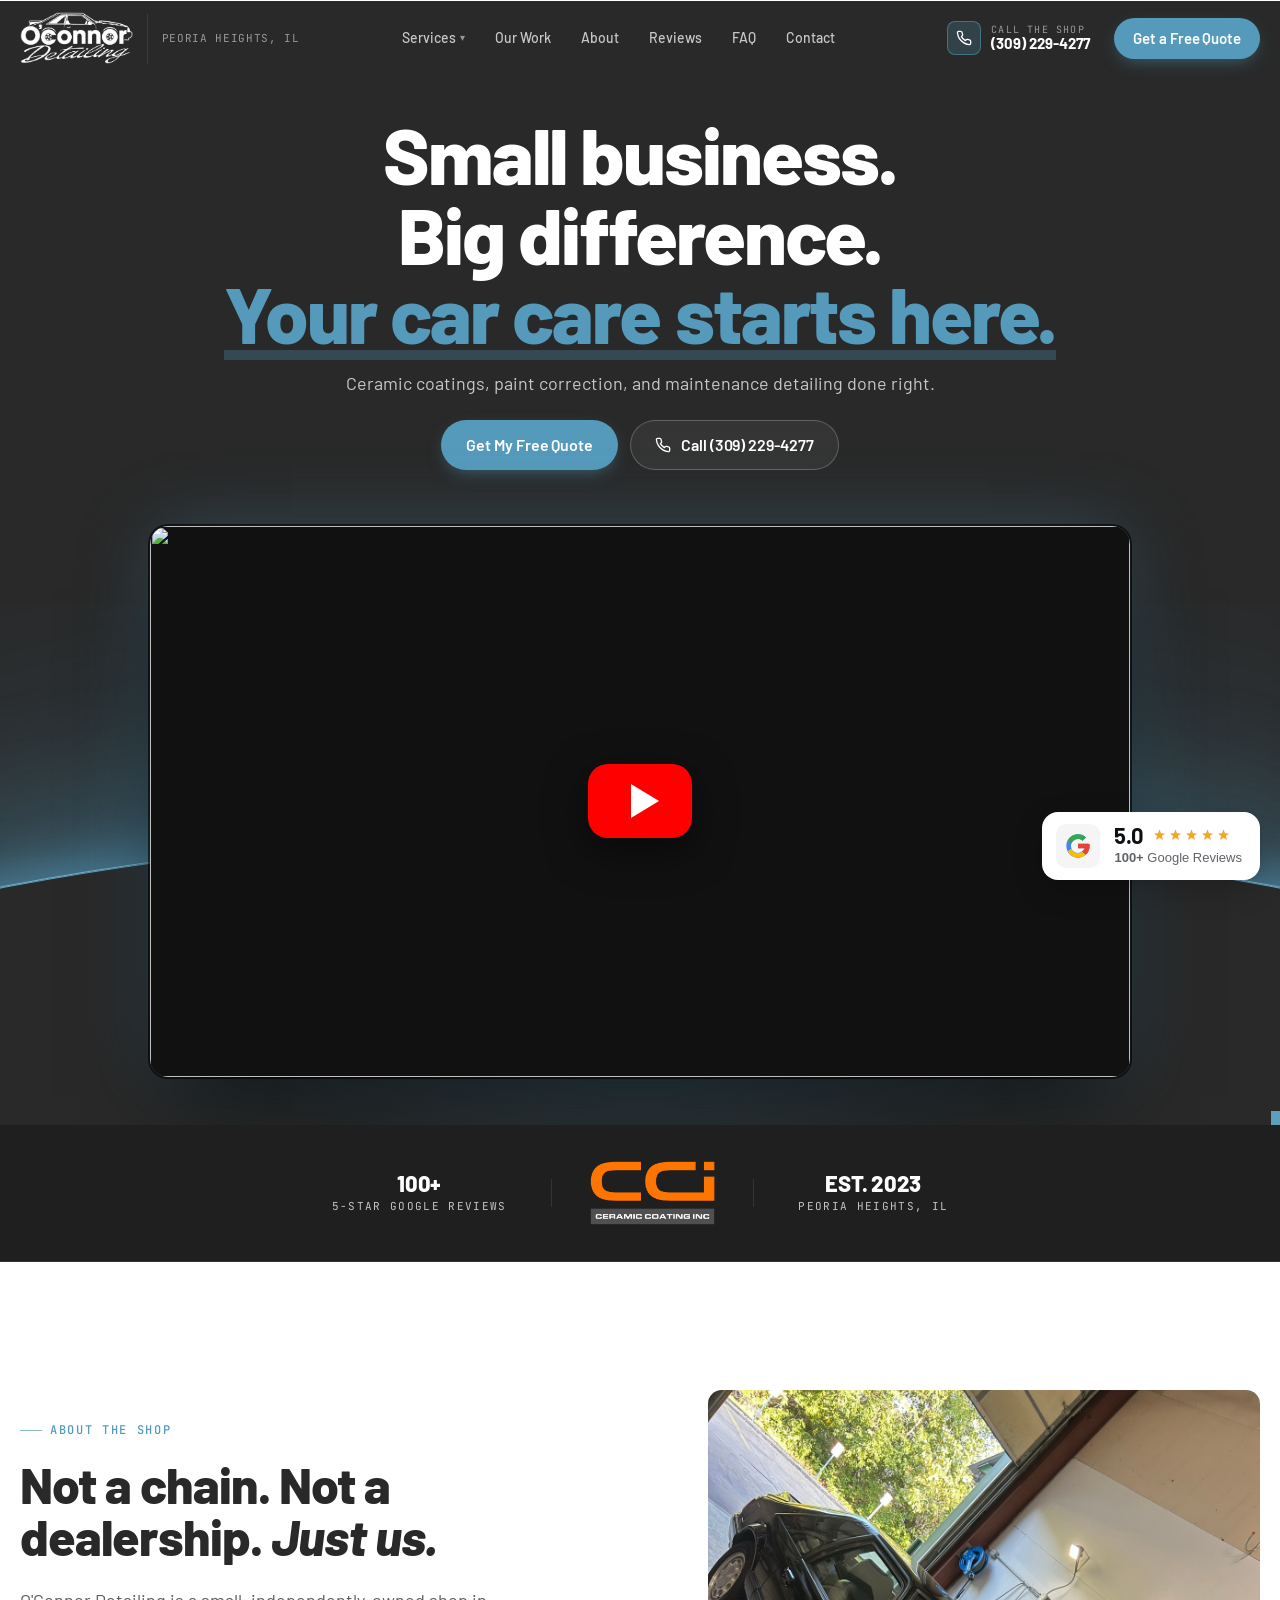
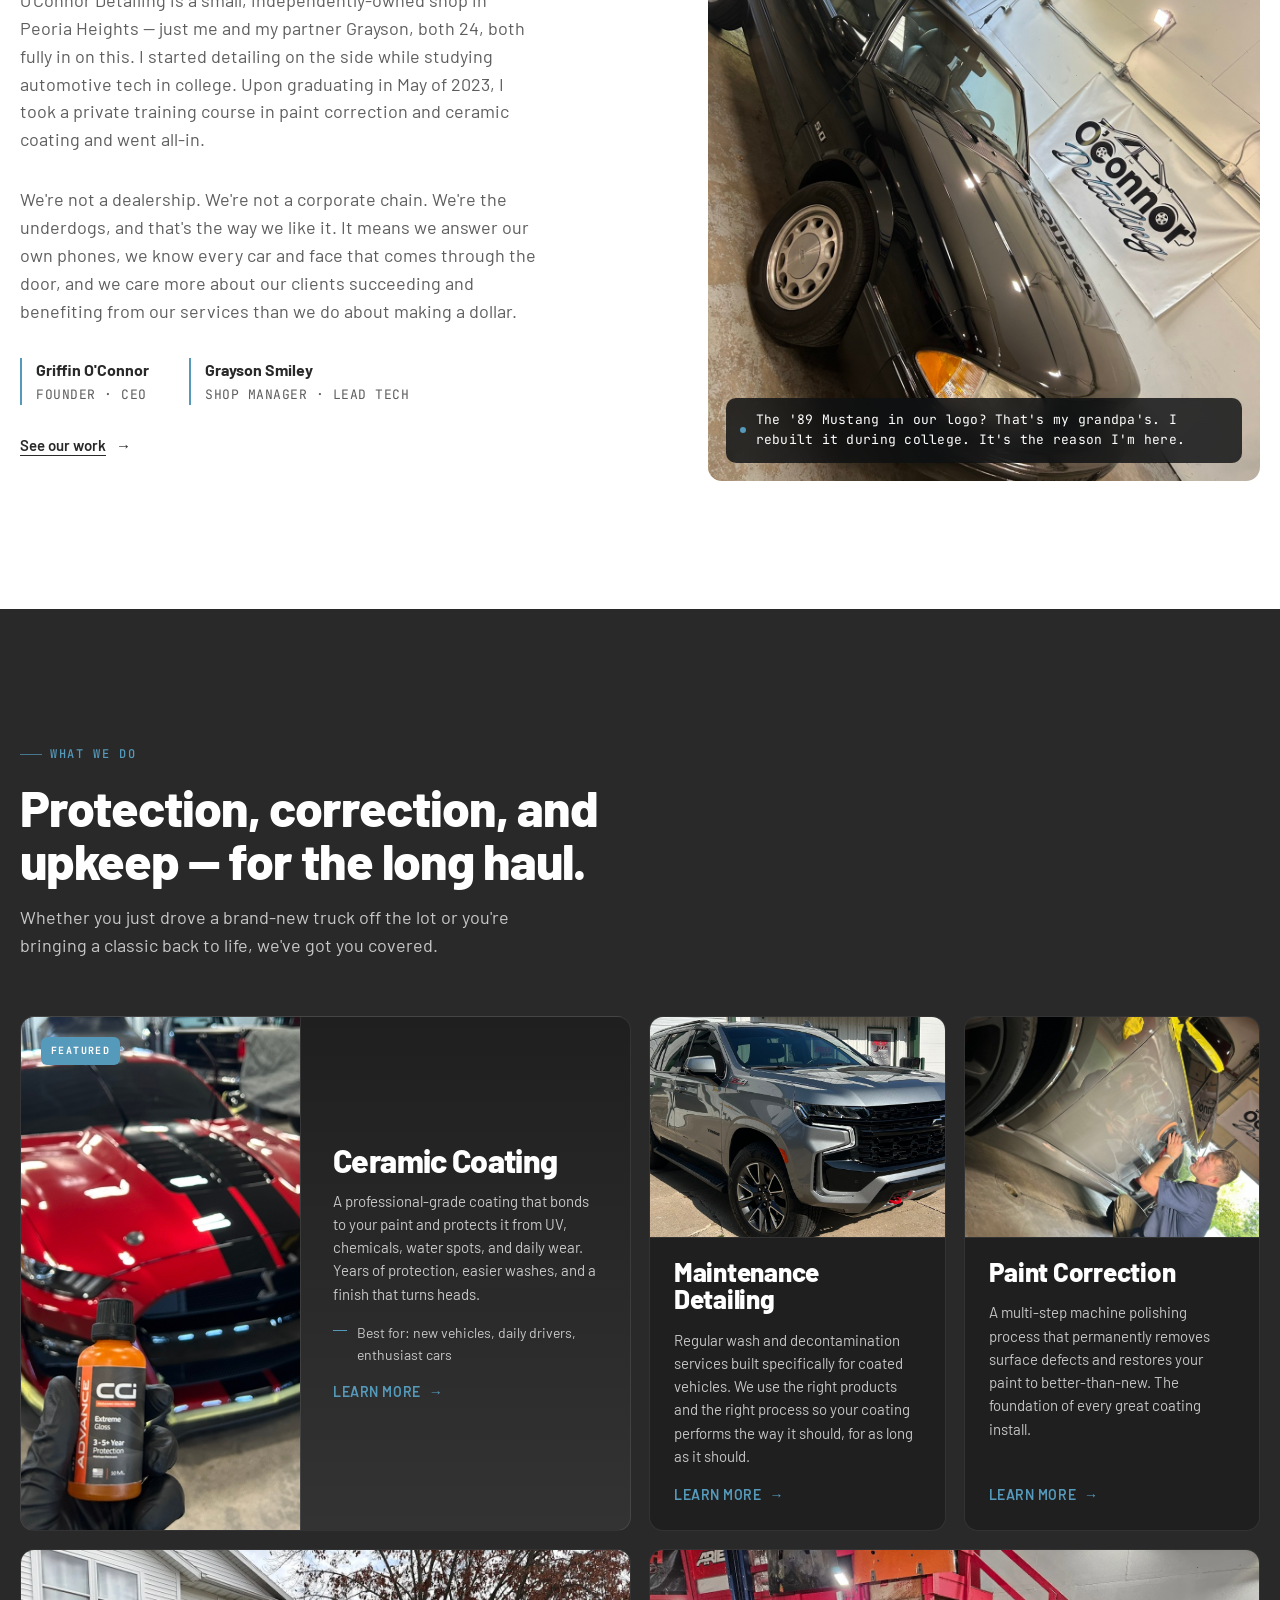
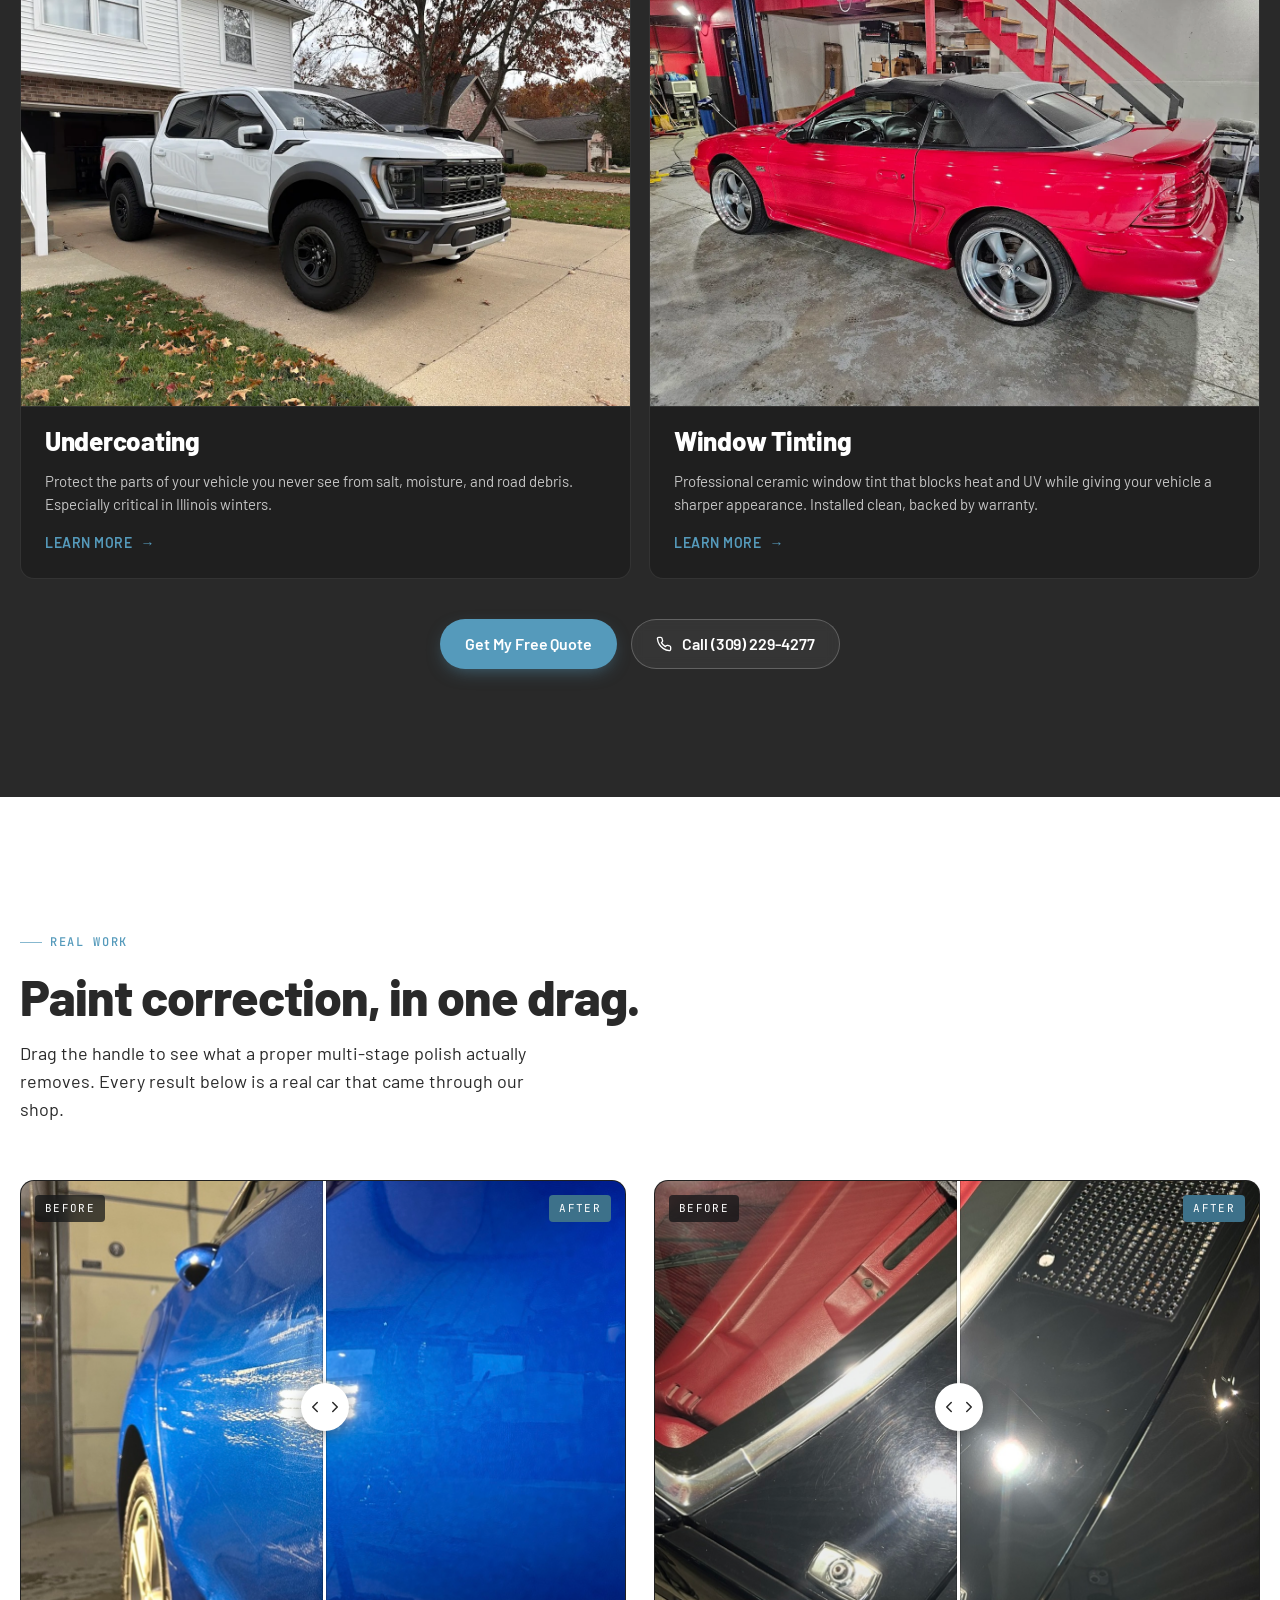
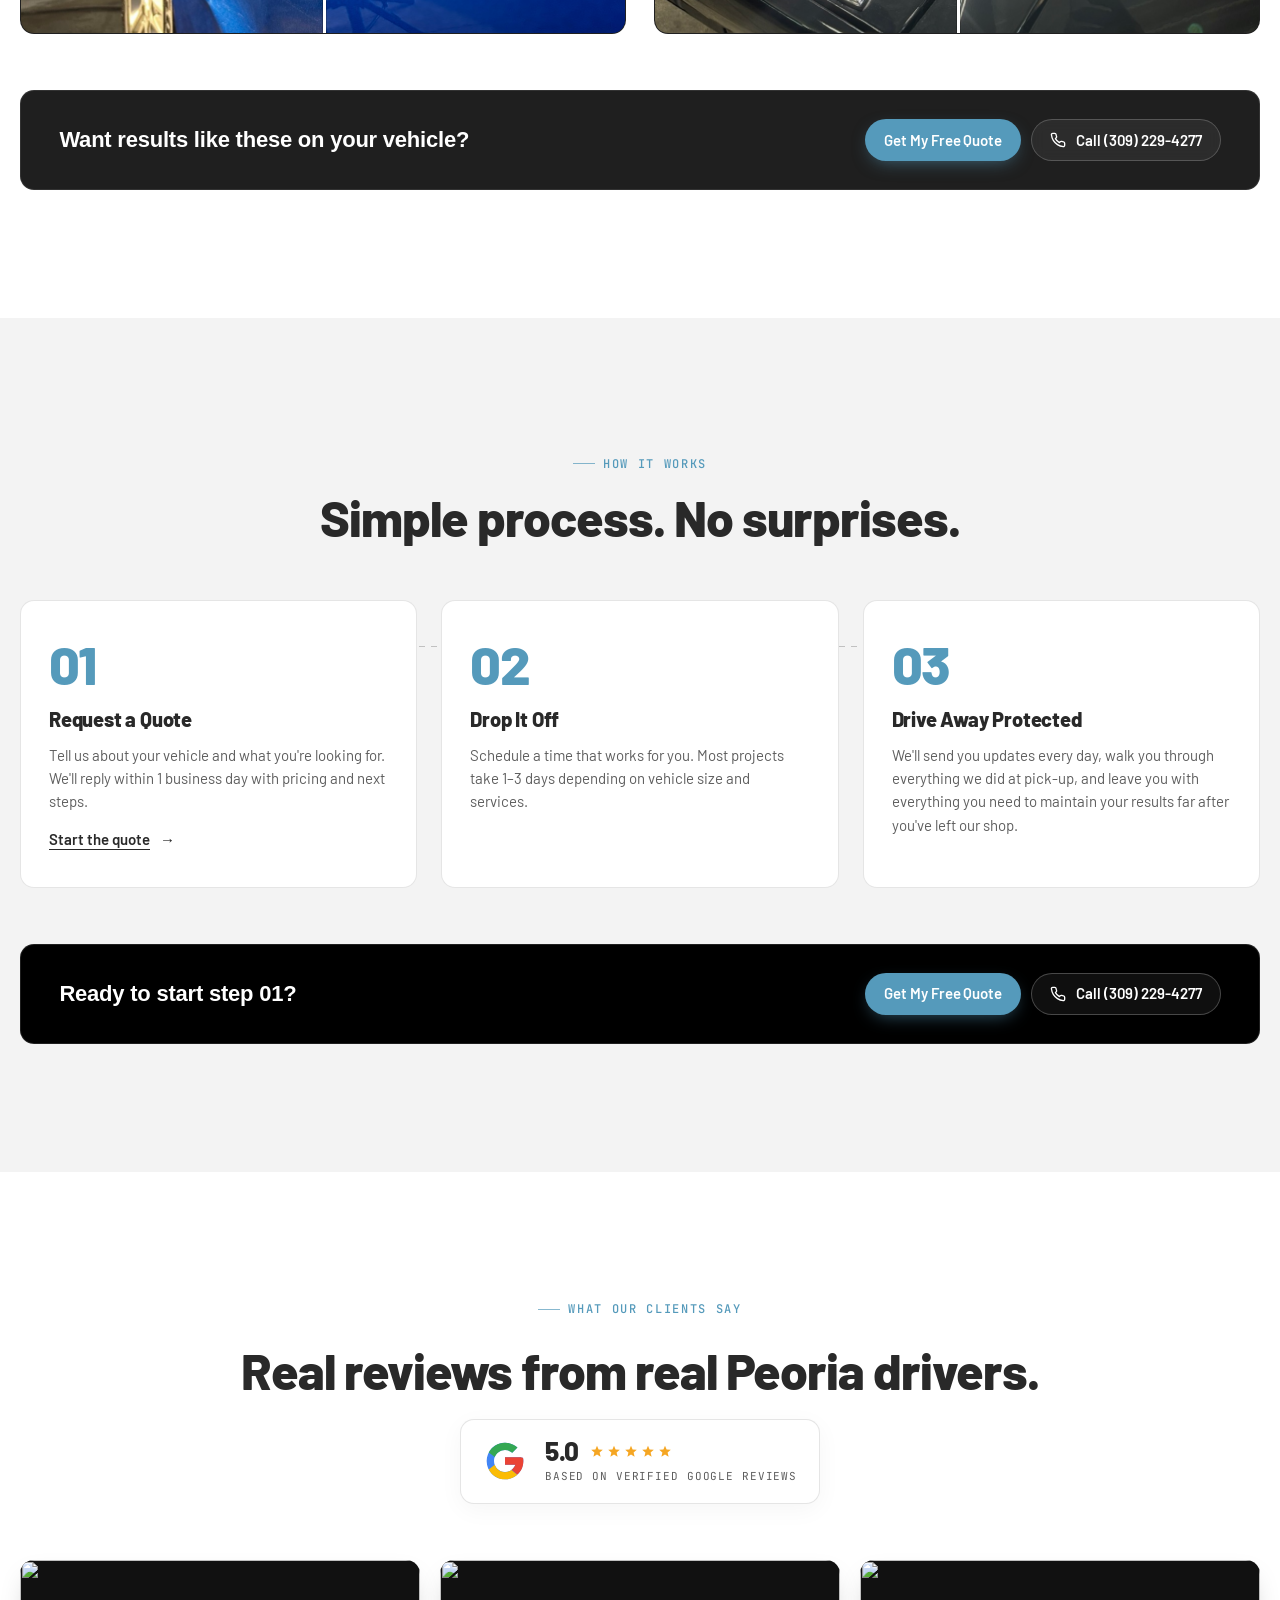
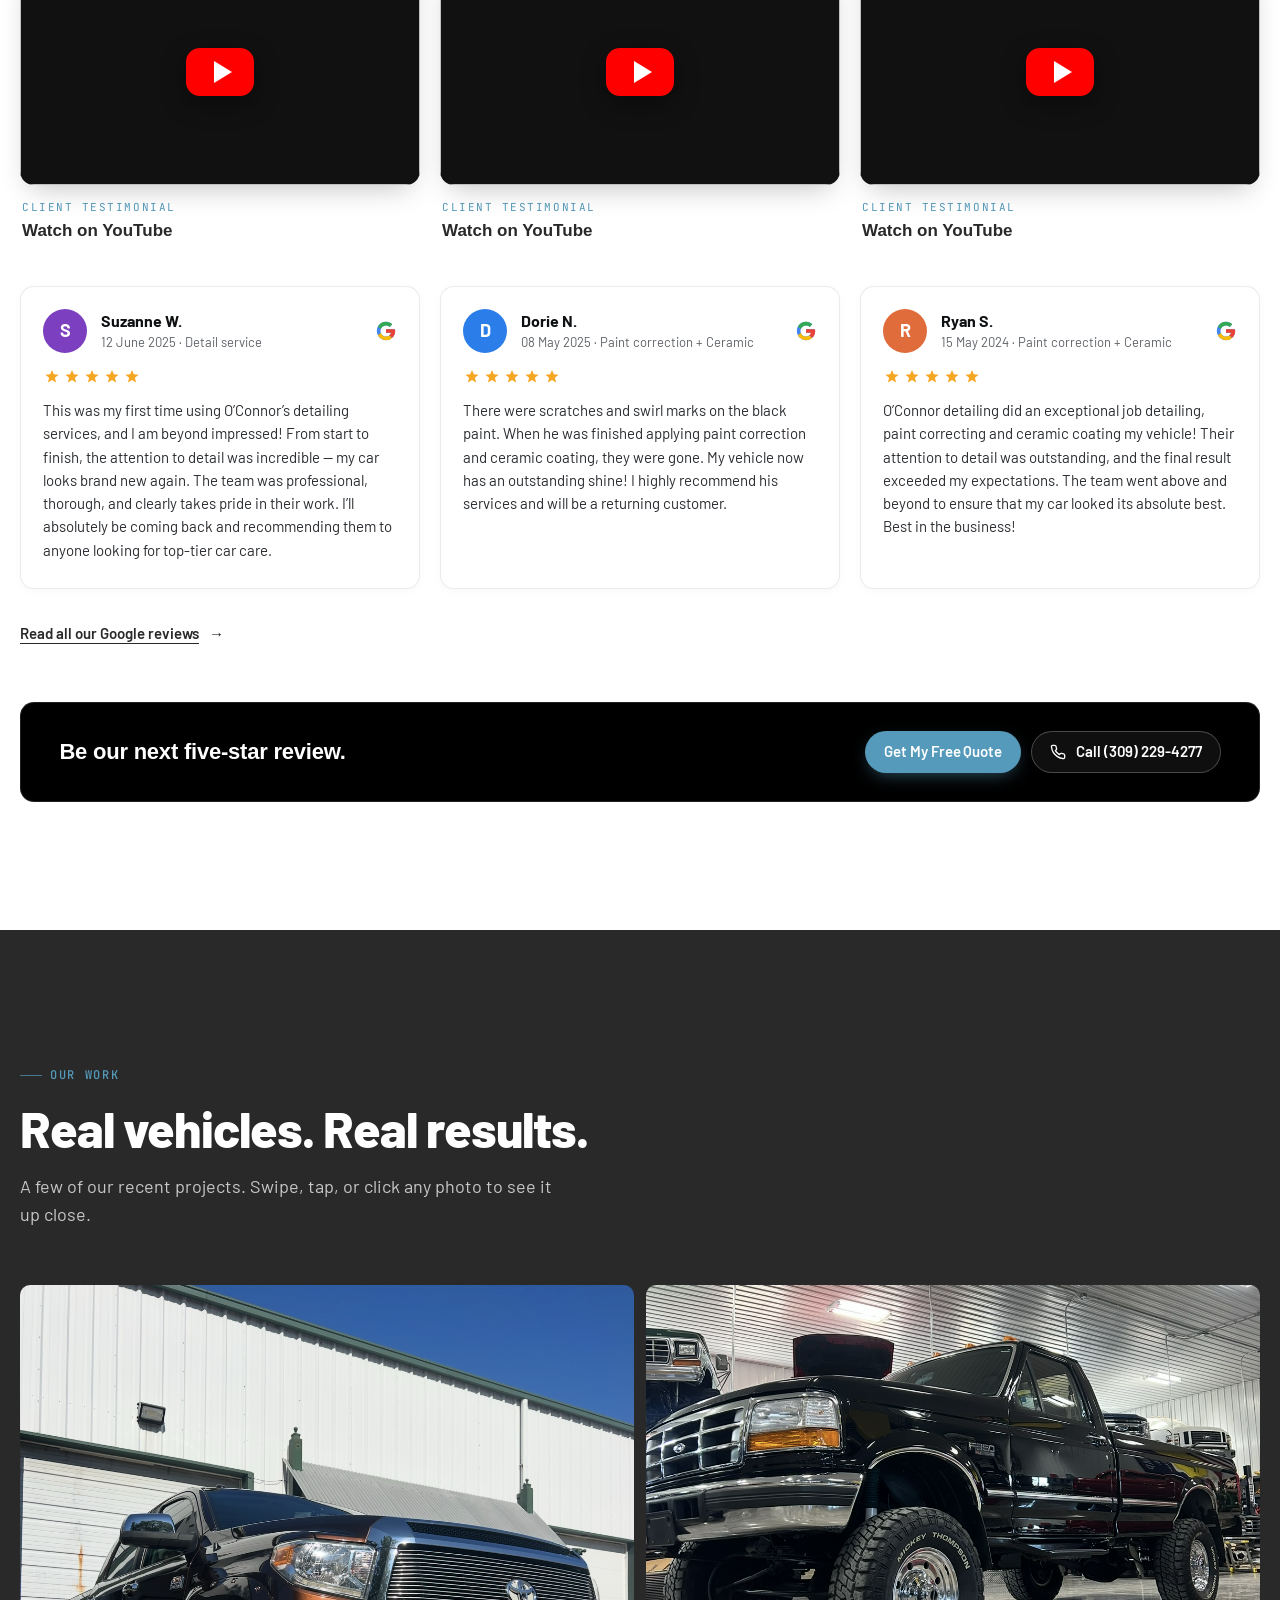
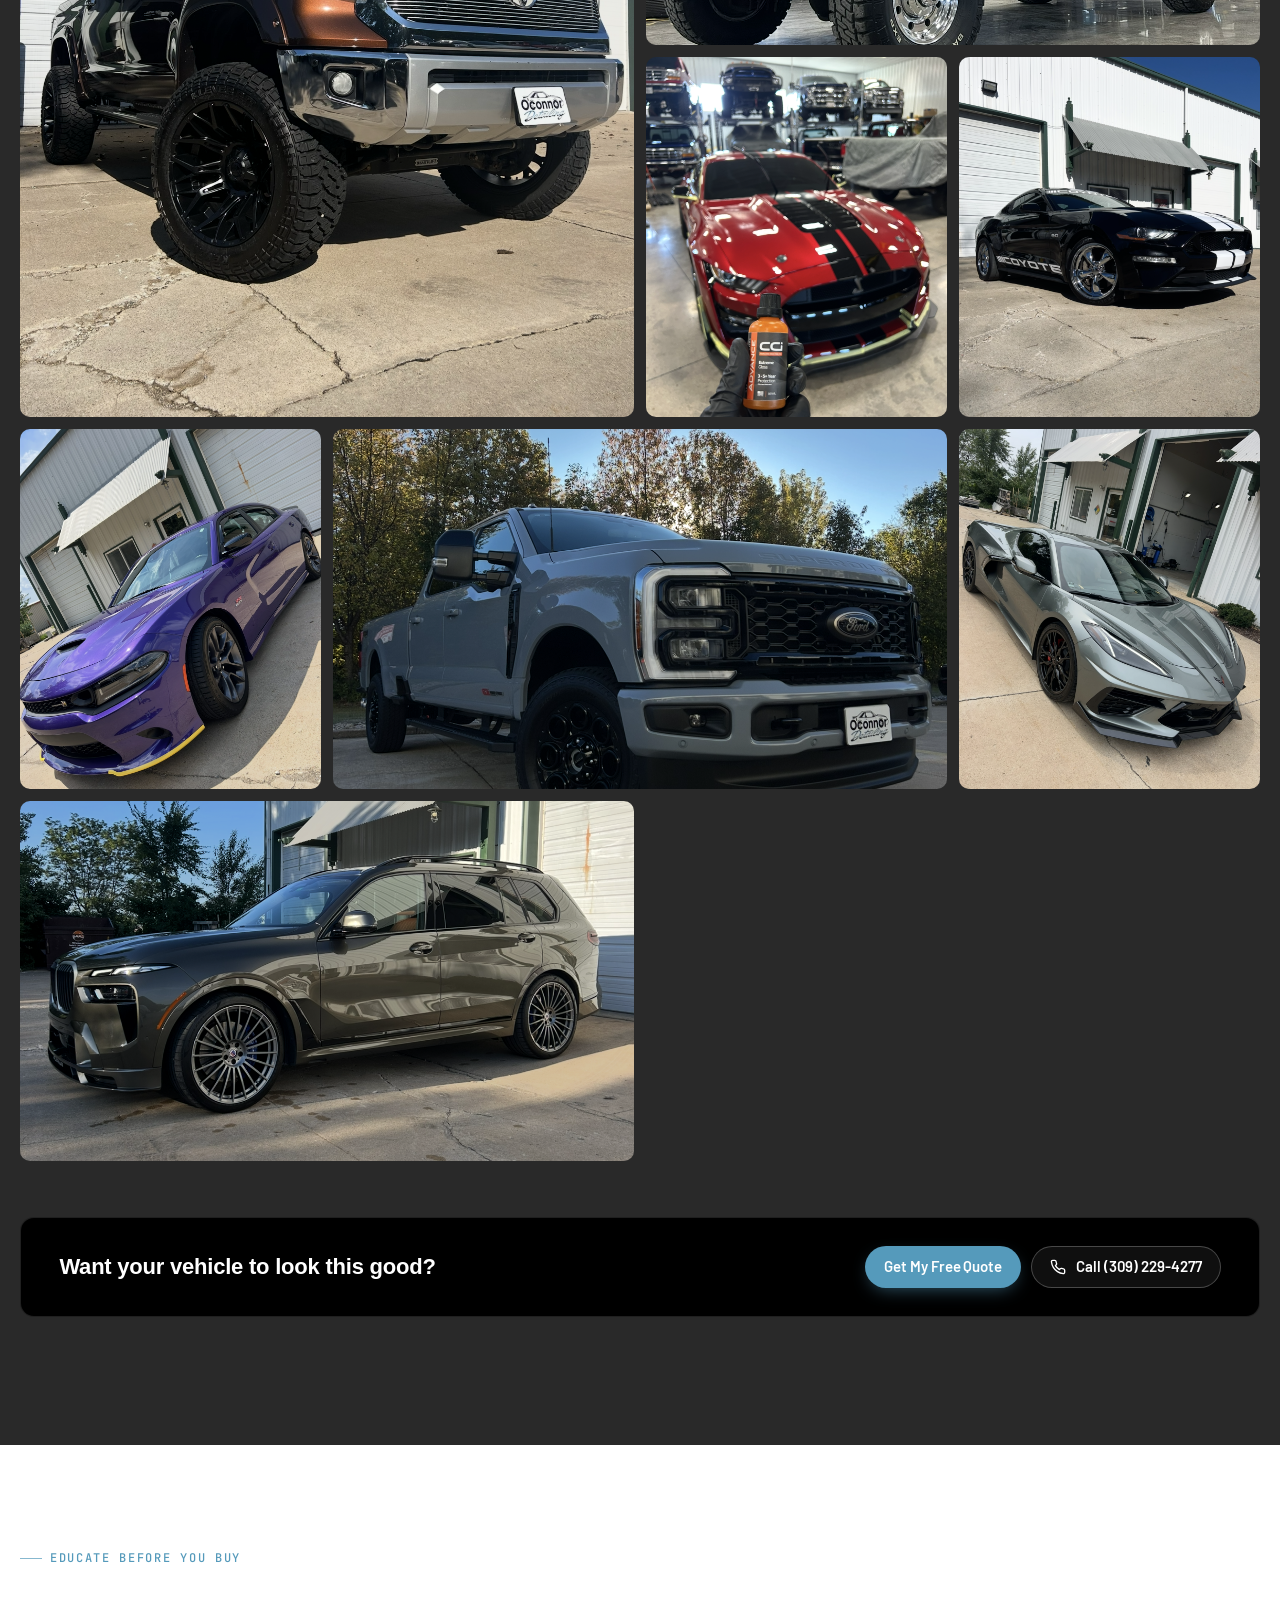
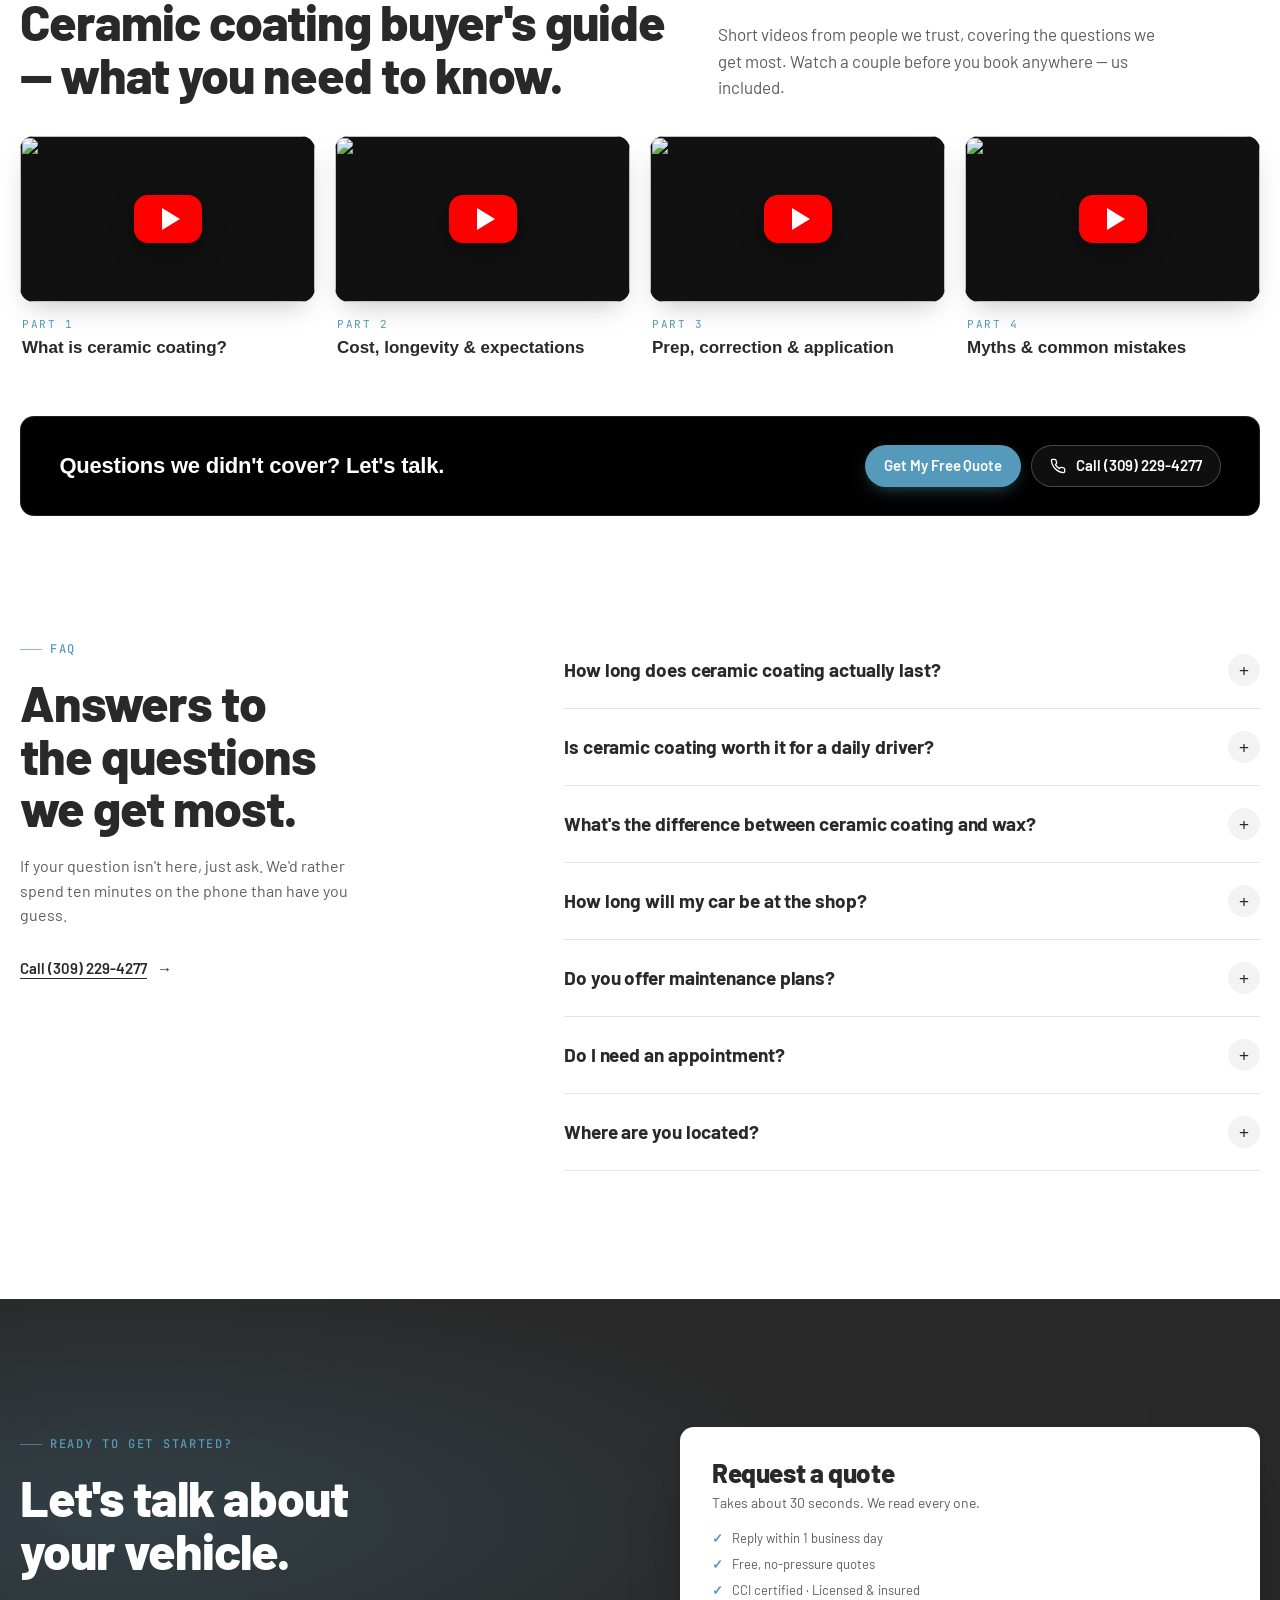
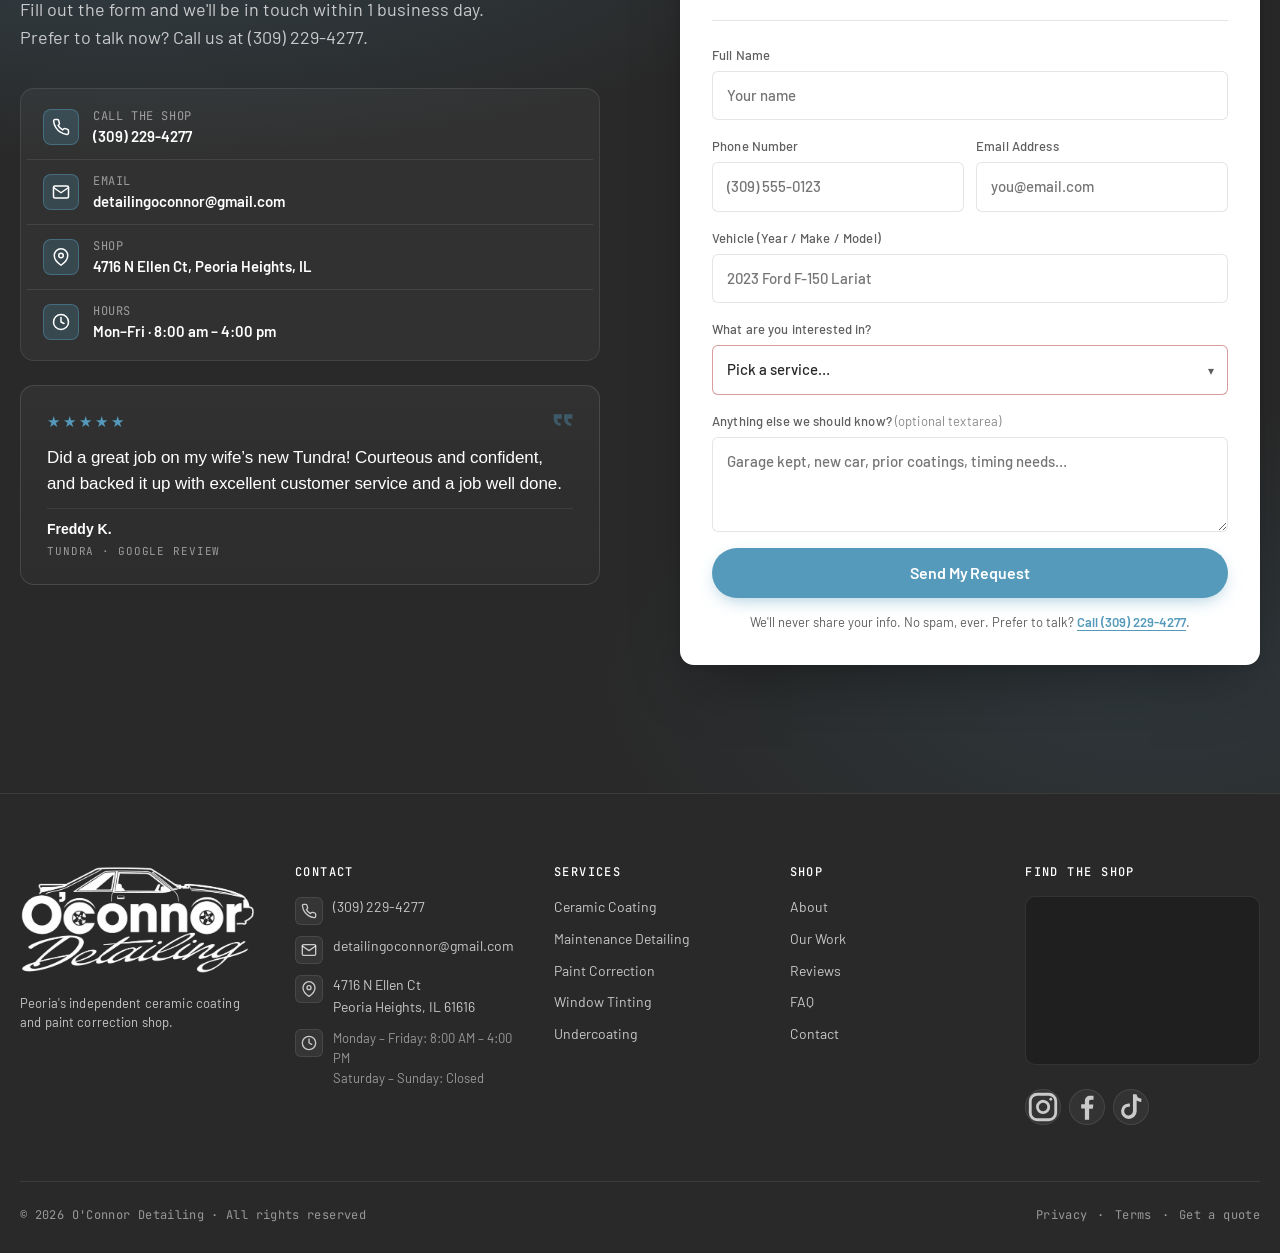
==== commit 4dce9e28: "Use real brand favicon PNG instead of placeholder SVG monogram Replace the temporary "OD" SVG monogr" ====
--- a/index.html
+++ b/index.html
@@ -67,9 +67,8 @@
 }
 </script>
 
-<link rel="icon" type="image/svg+xml" href="assets/favicon.svg" />
-<link rel="alternate icon" type="image/png" href="assets/logo.png" />
-<link rel="apple-touch-icon" href="assets/logo.png" />
+<link rel="icon" type="image/png" href="assets/favicon.png" />
+<link rel="apple-touch-icon" href="assets/favicon.png" />
 
 <link rel="preconnect" href="https://fonts.googleapis.com">
 <link rel="preconnect" href="https://fonts.gstatic.com" crossorigin>
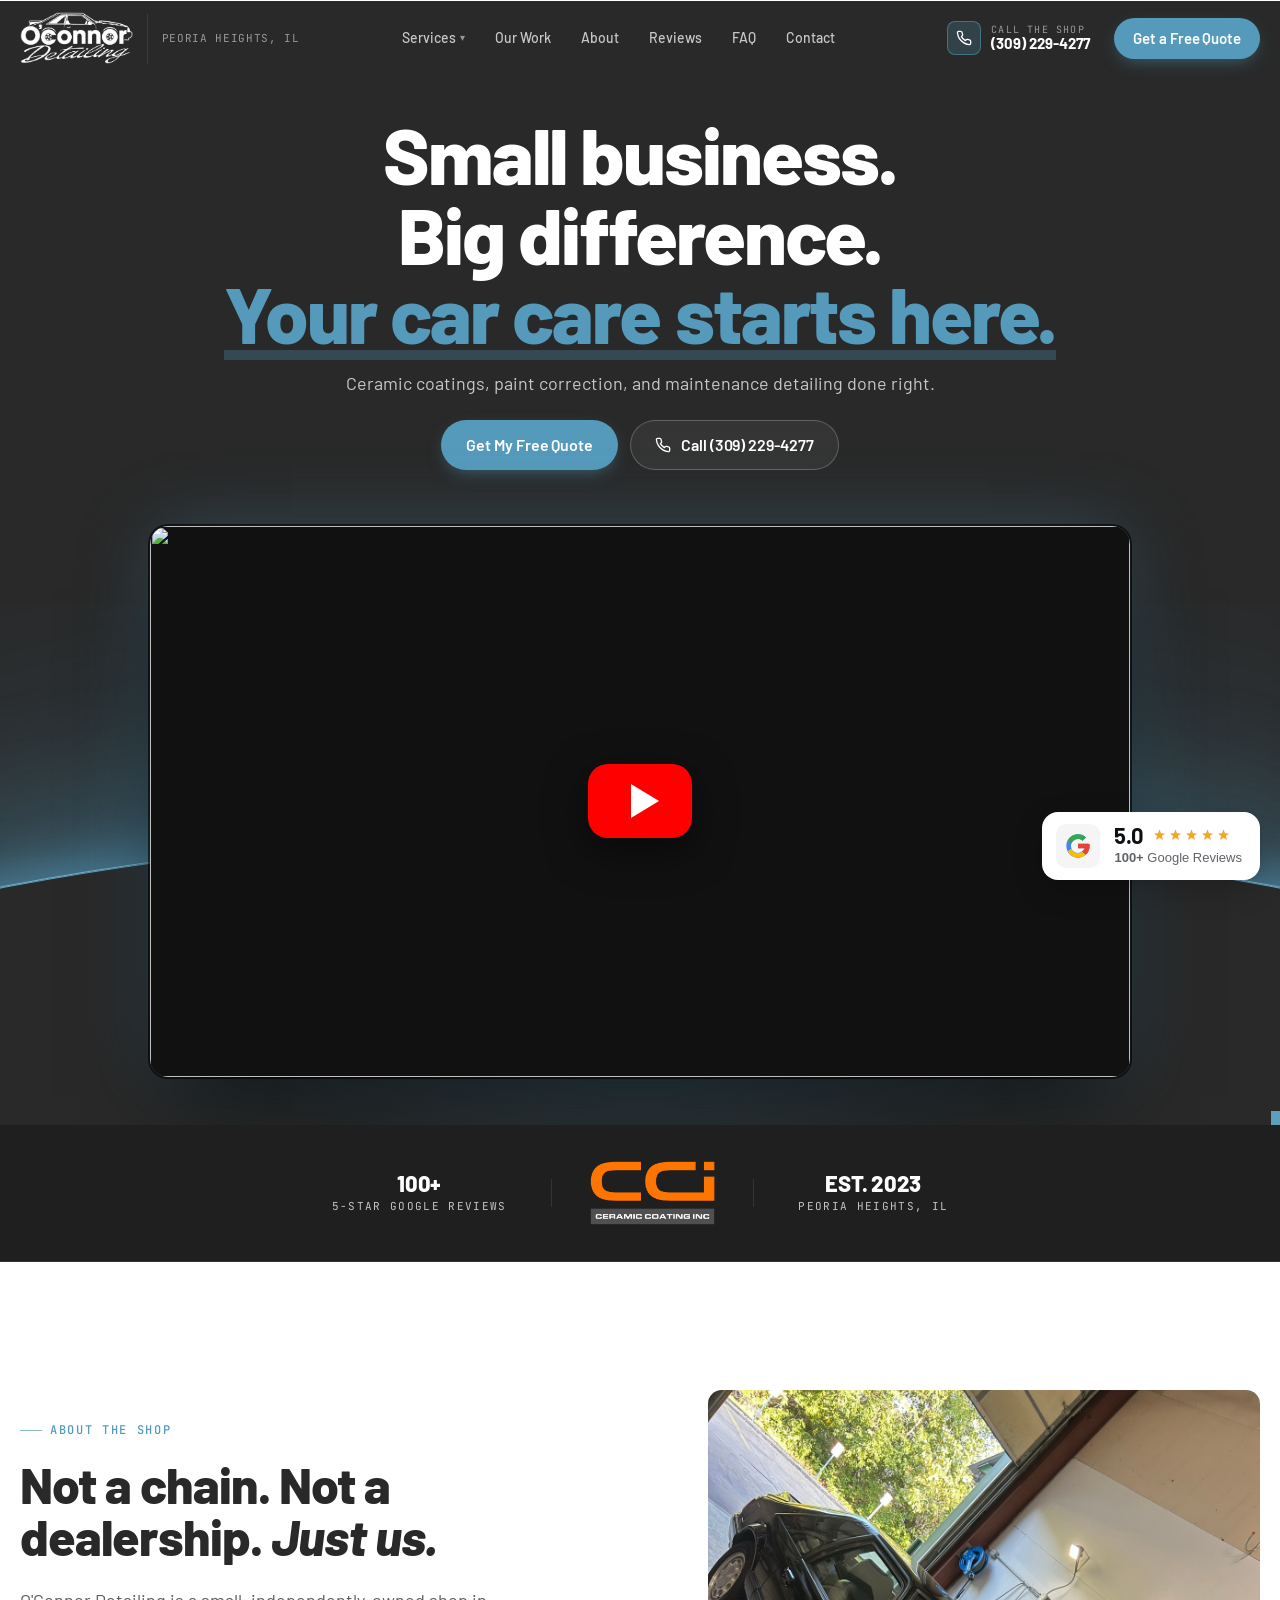
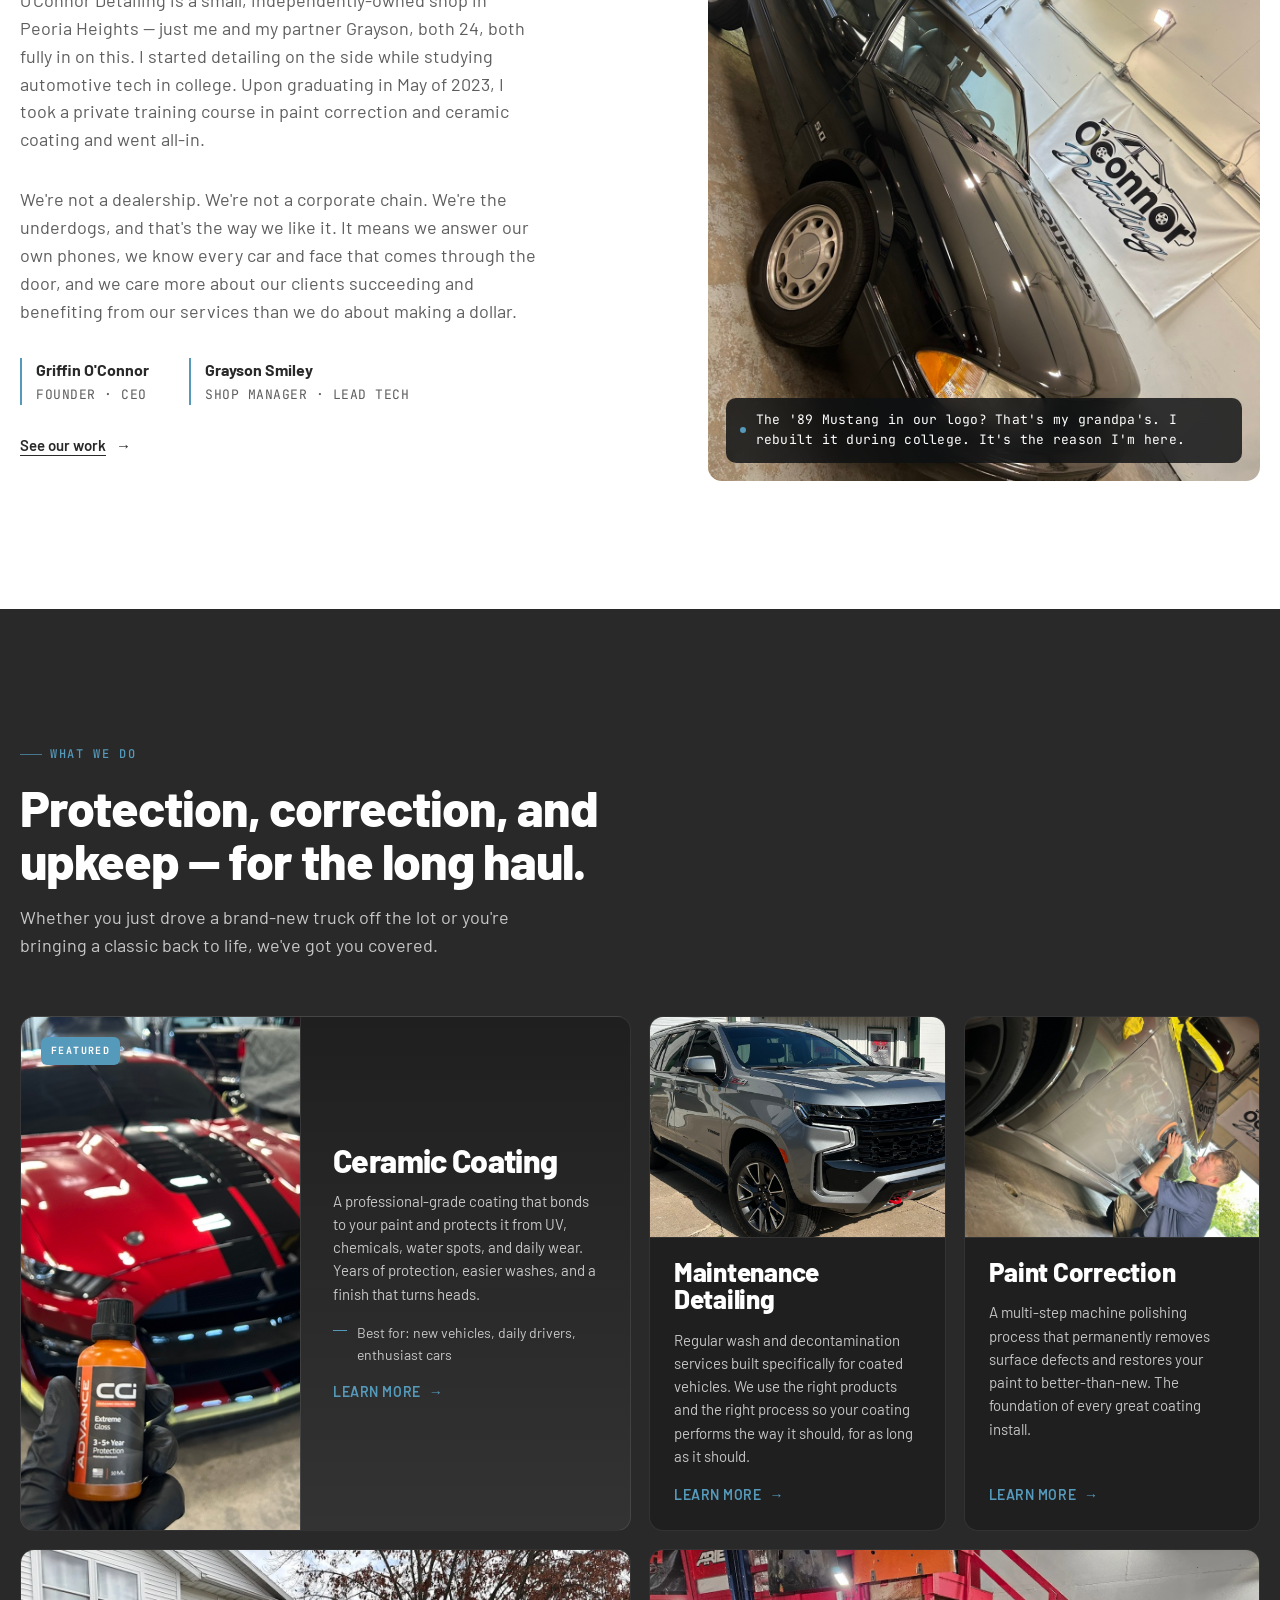
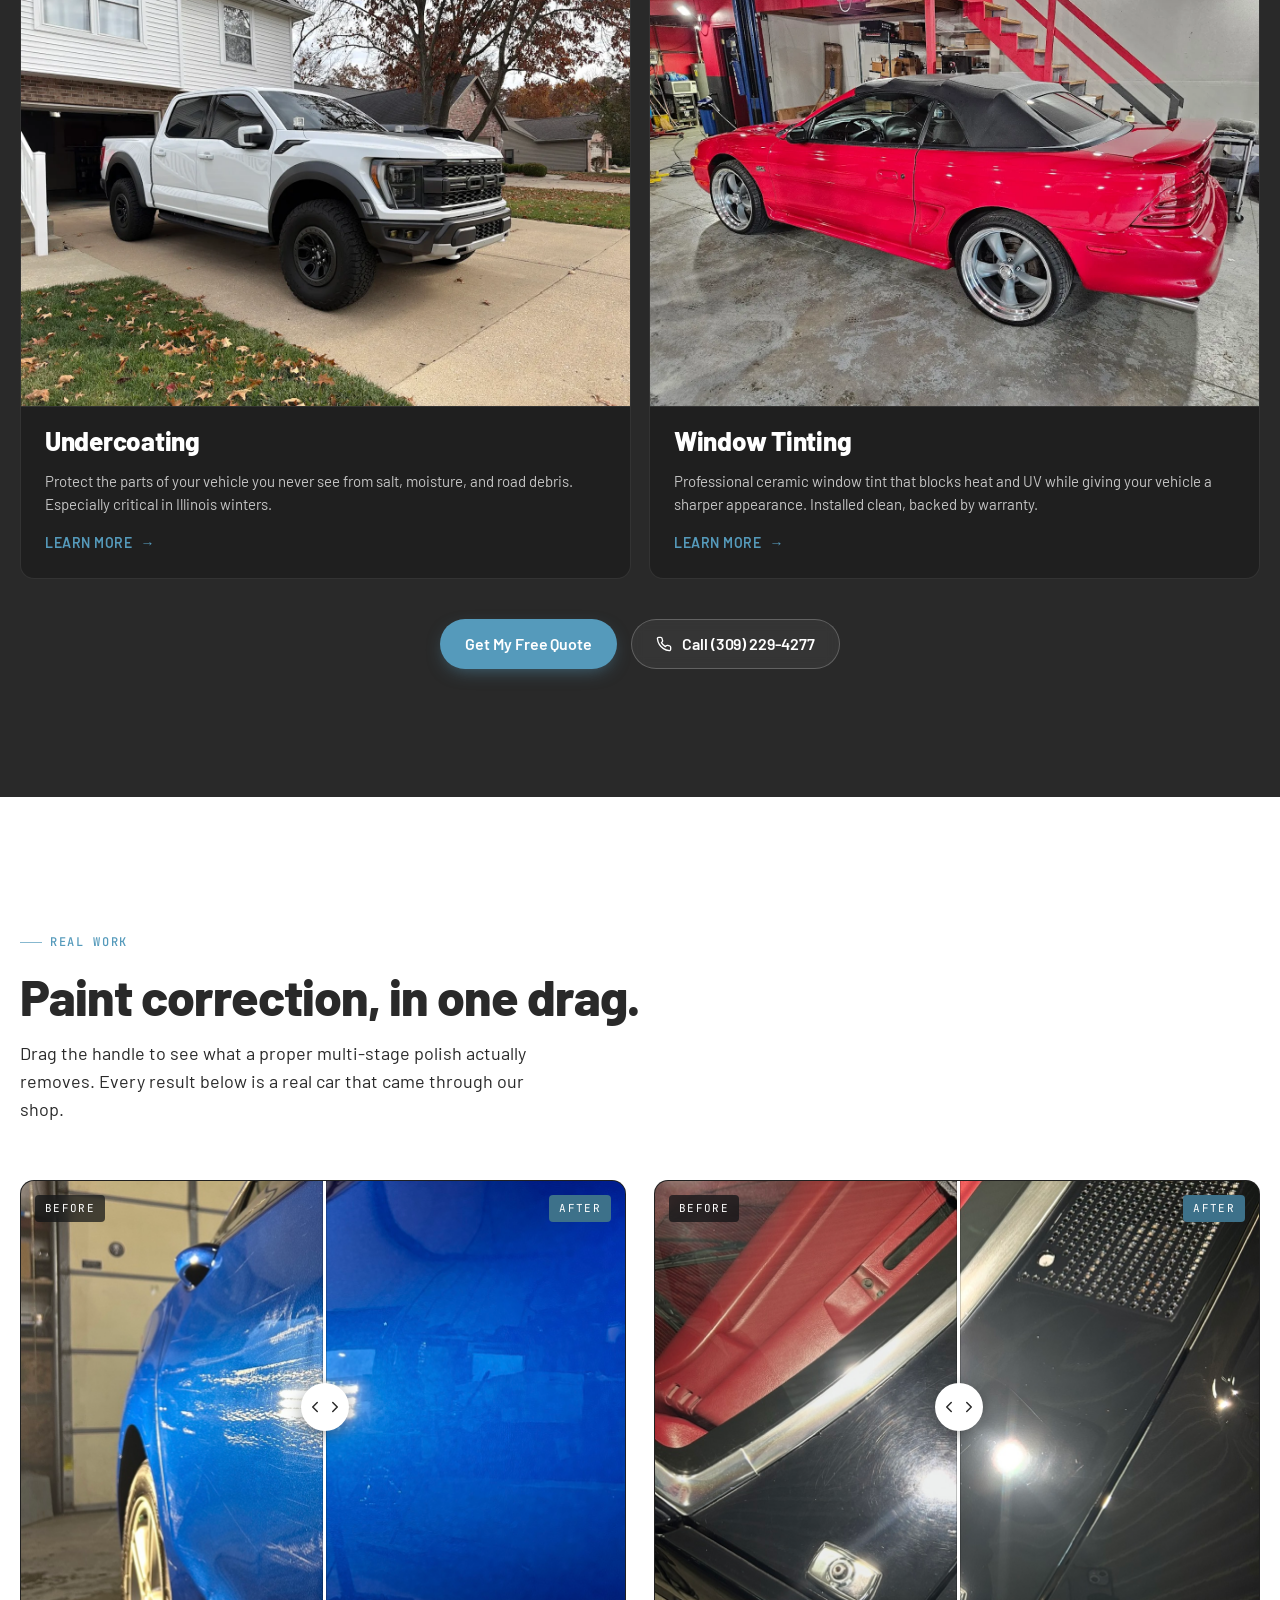
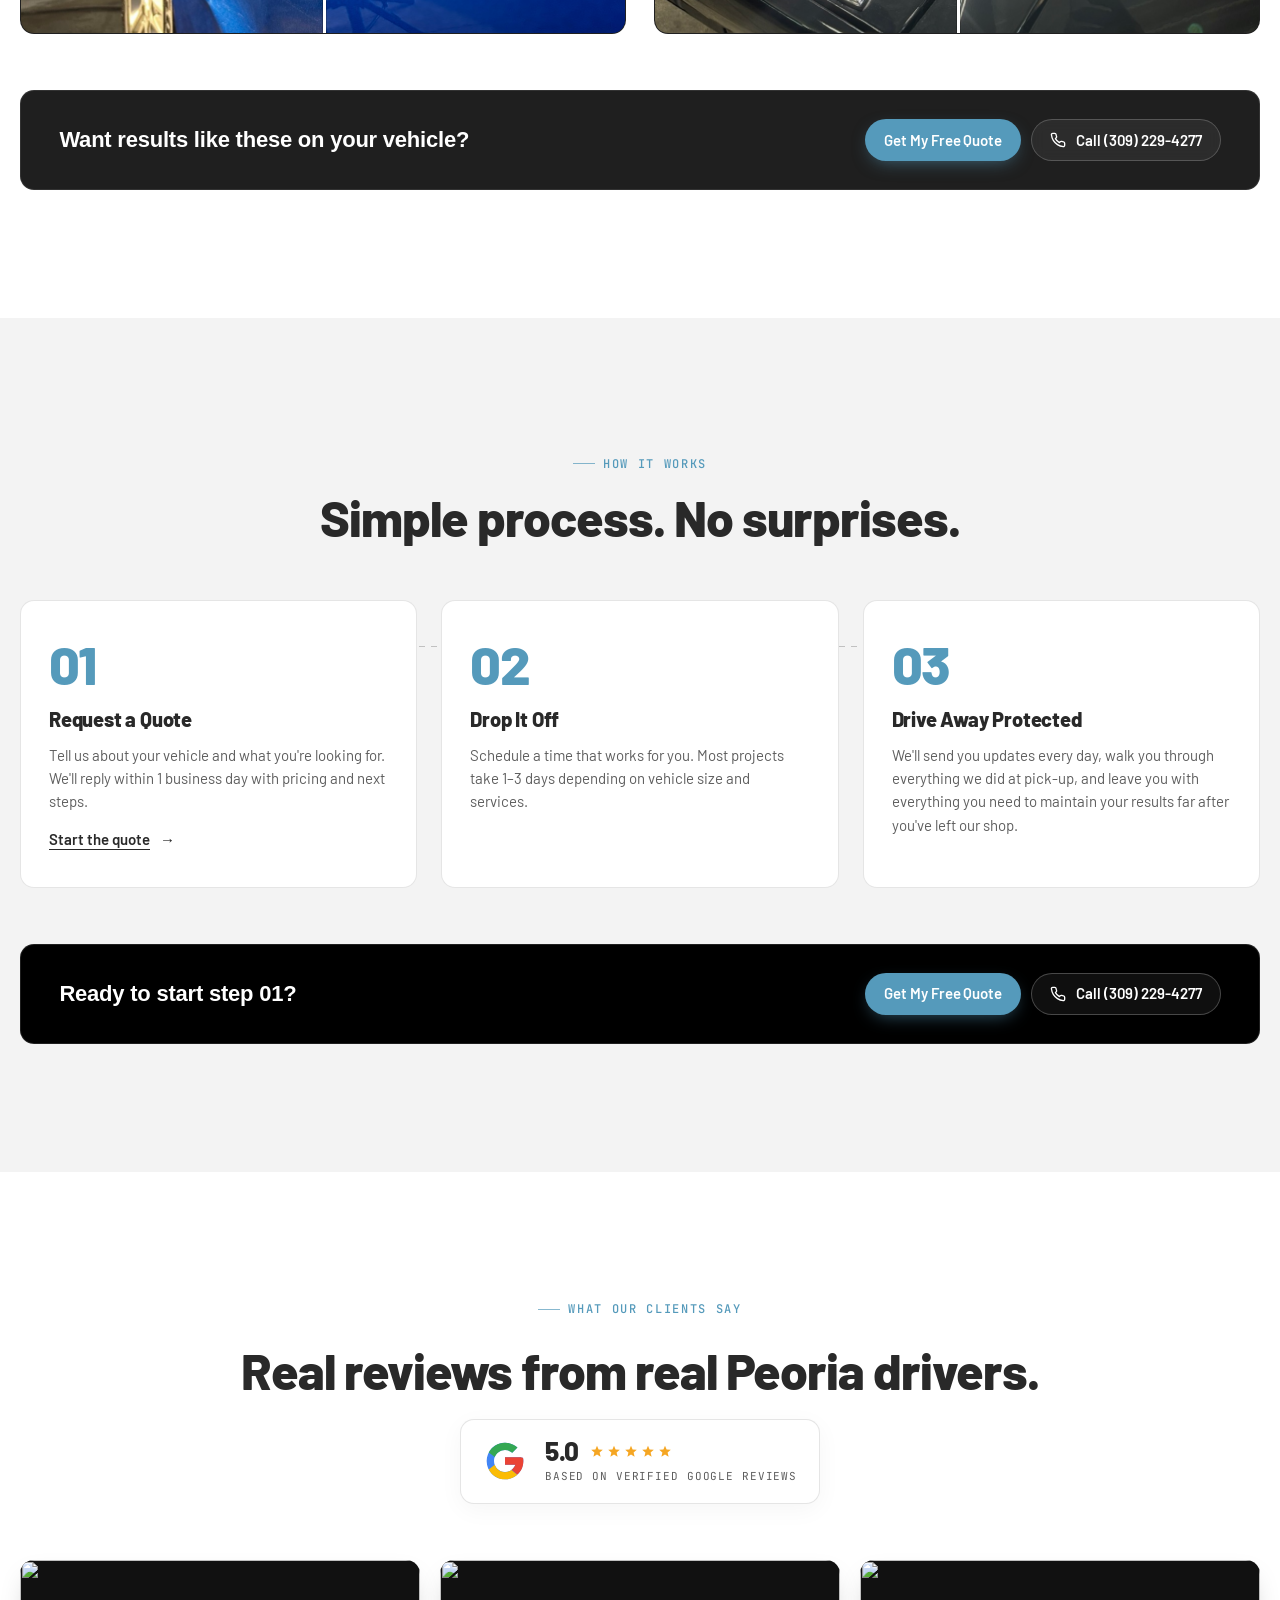
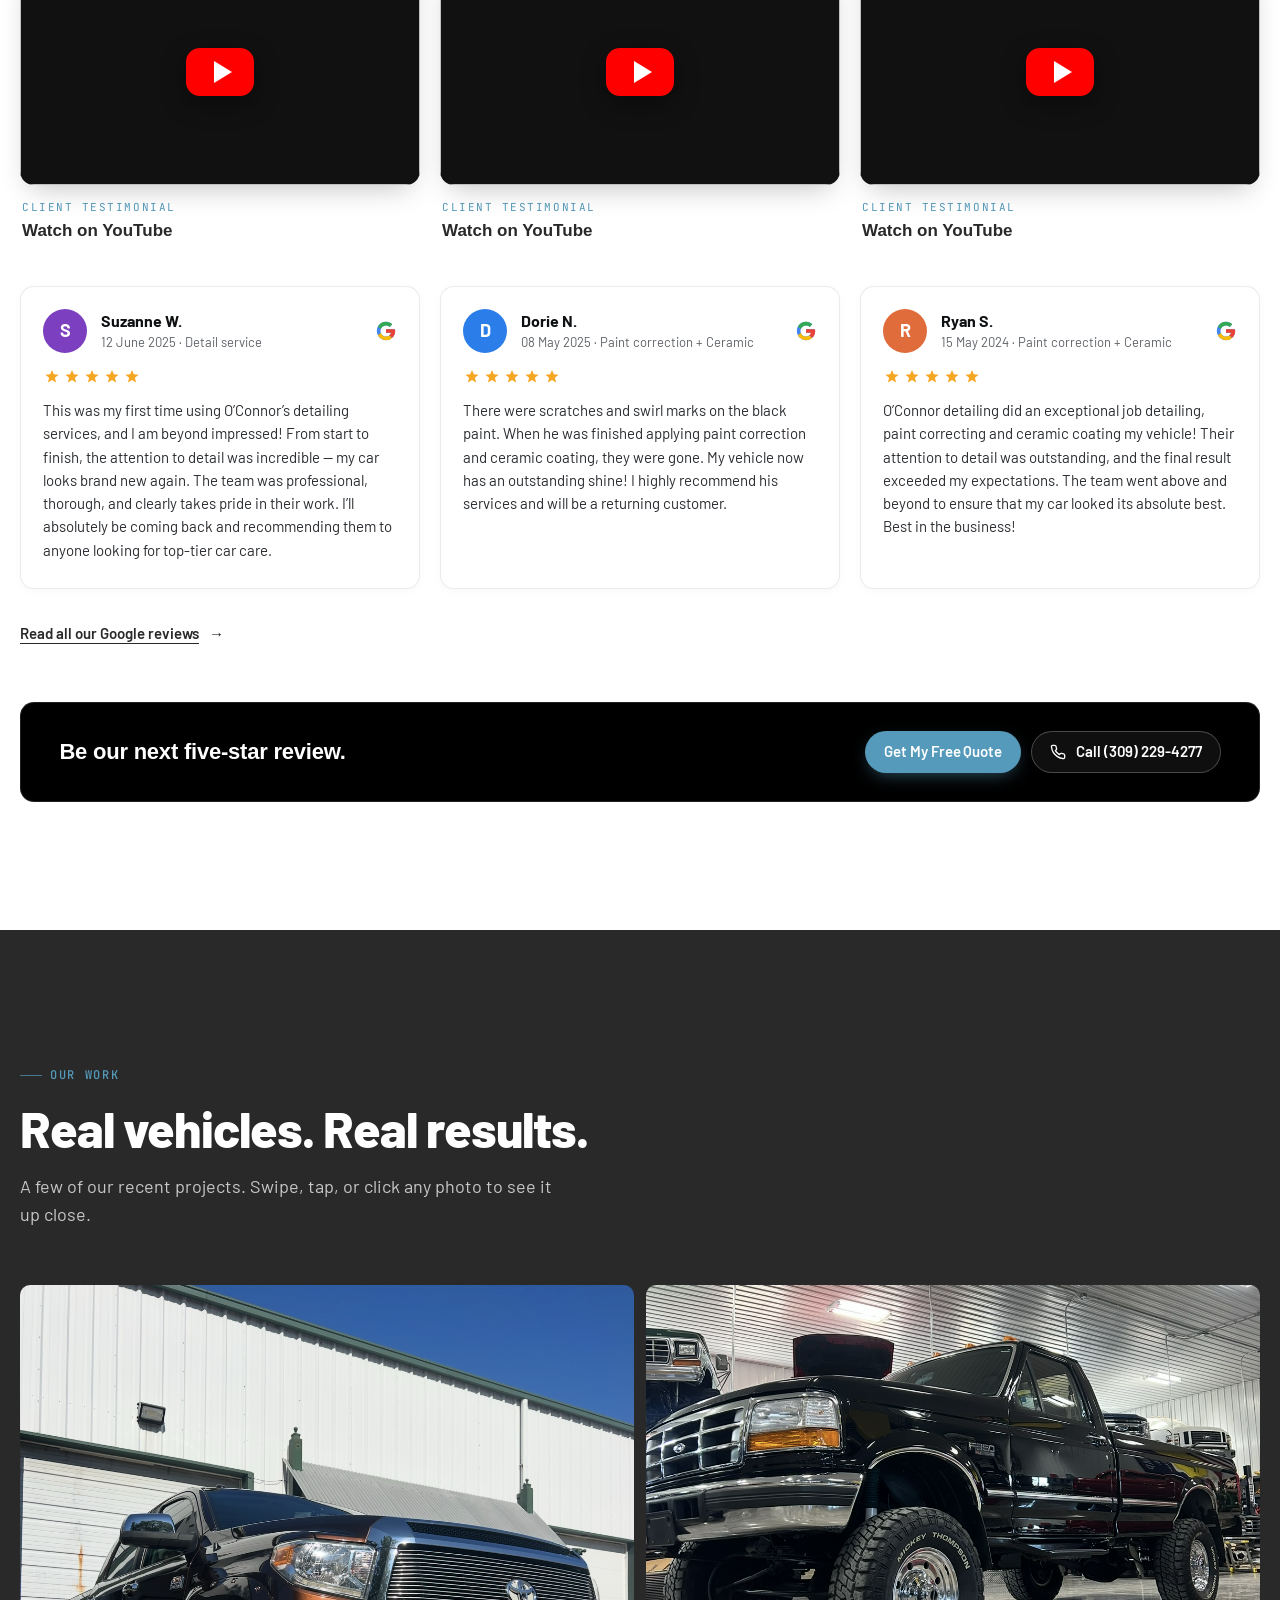
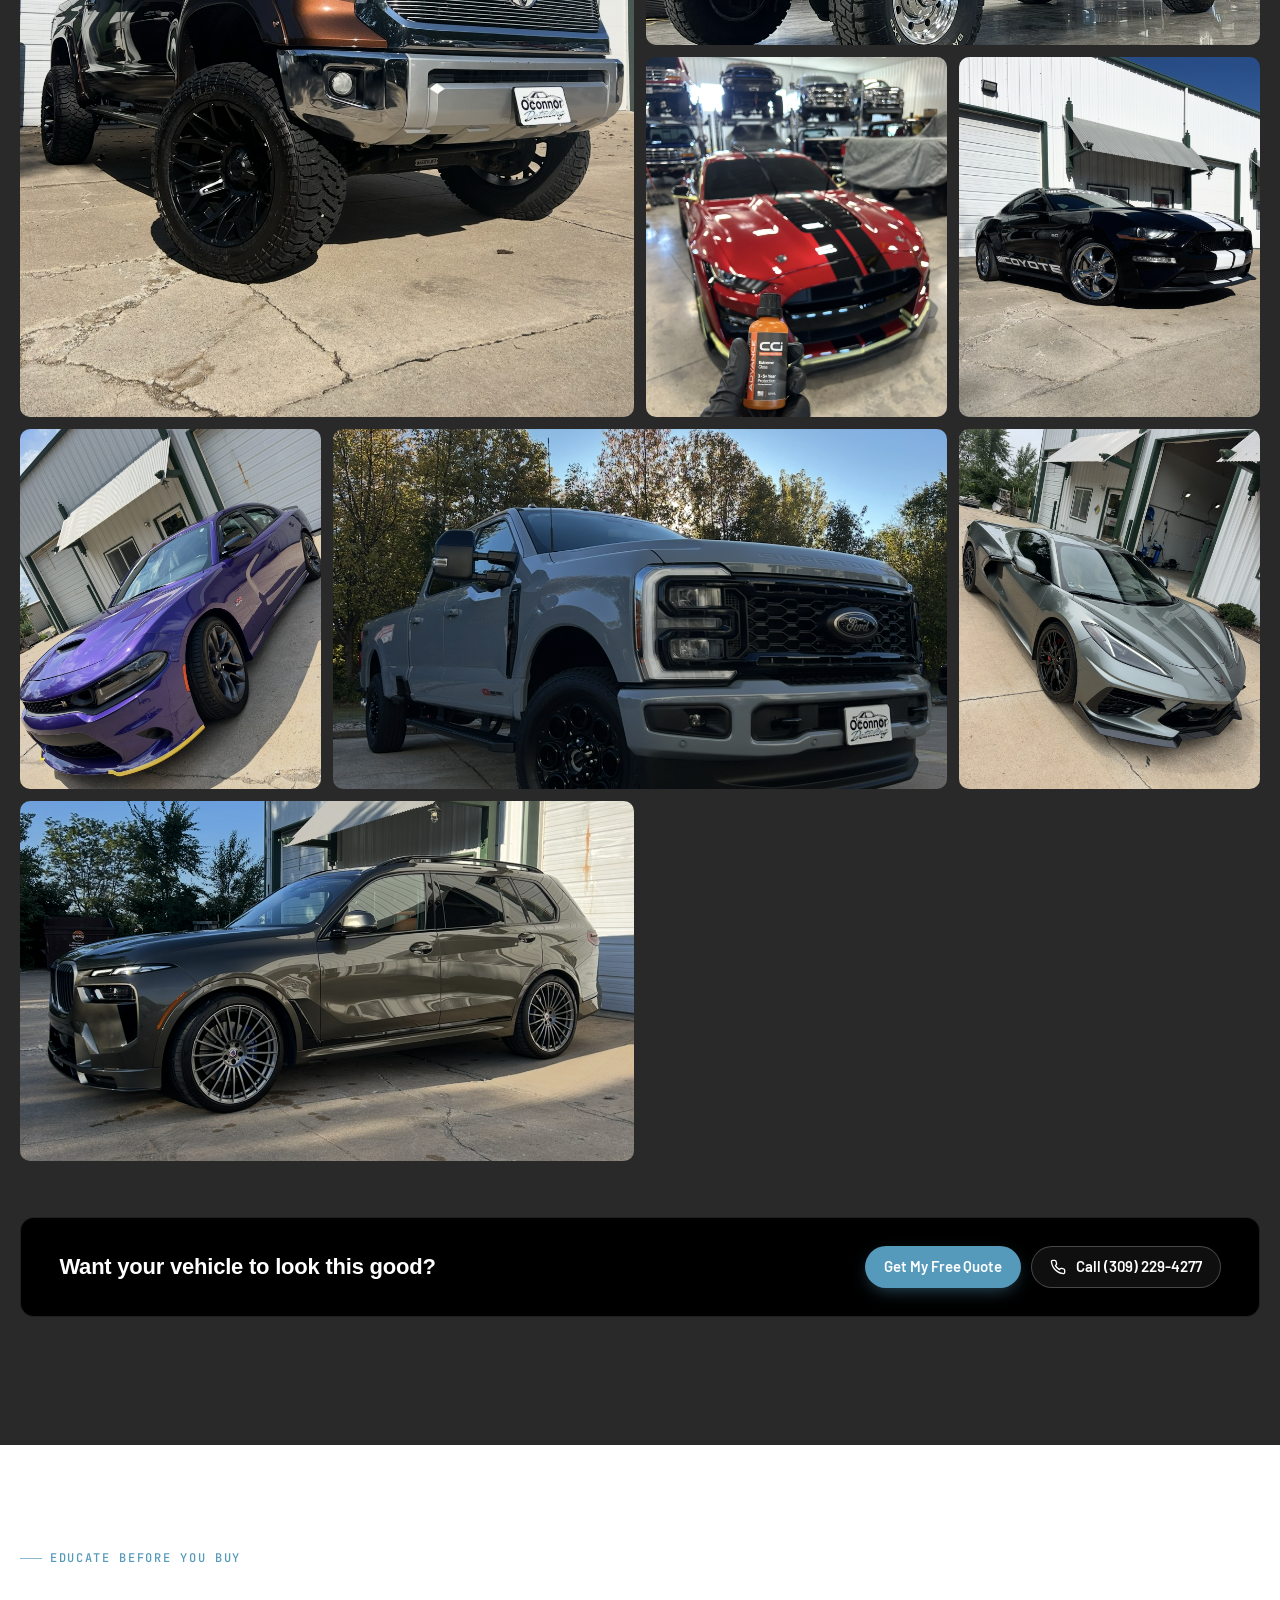
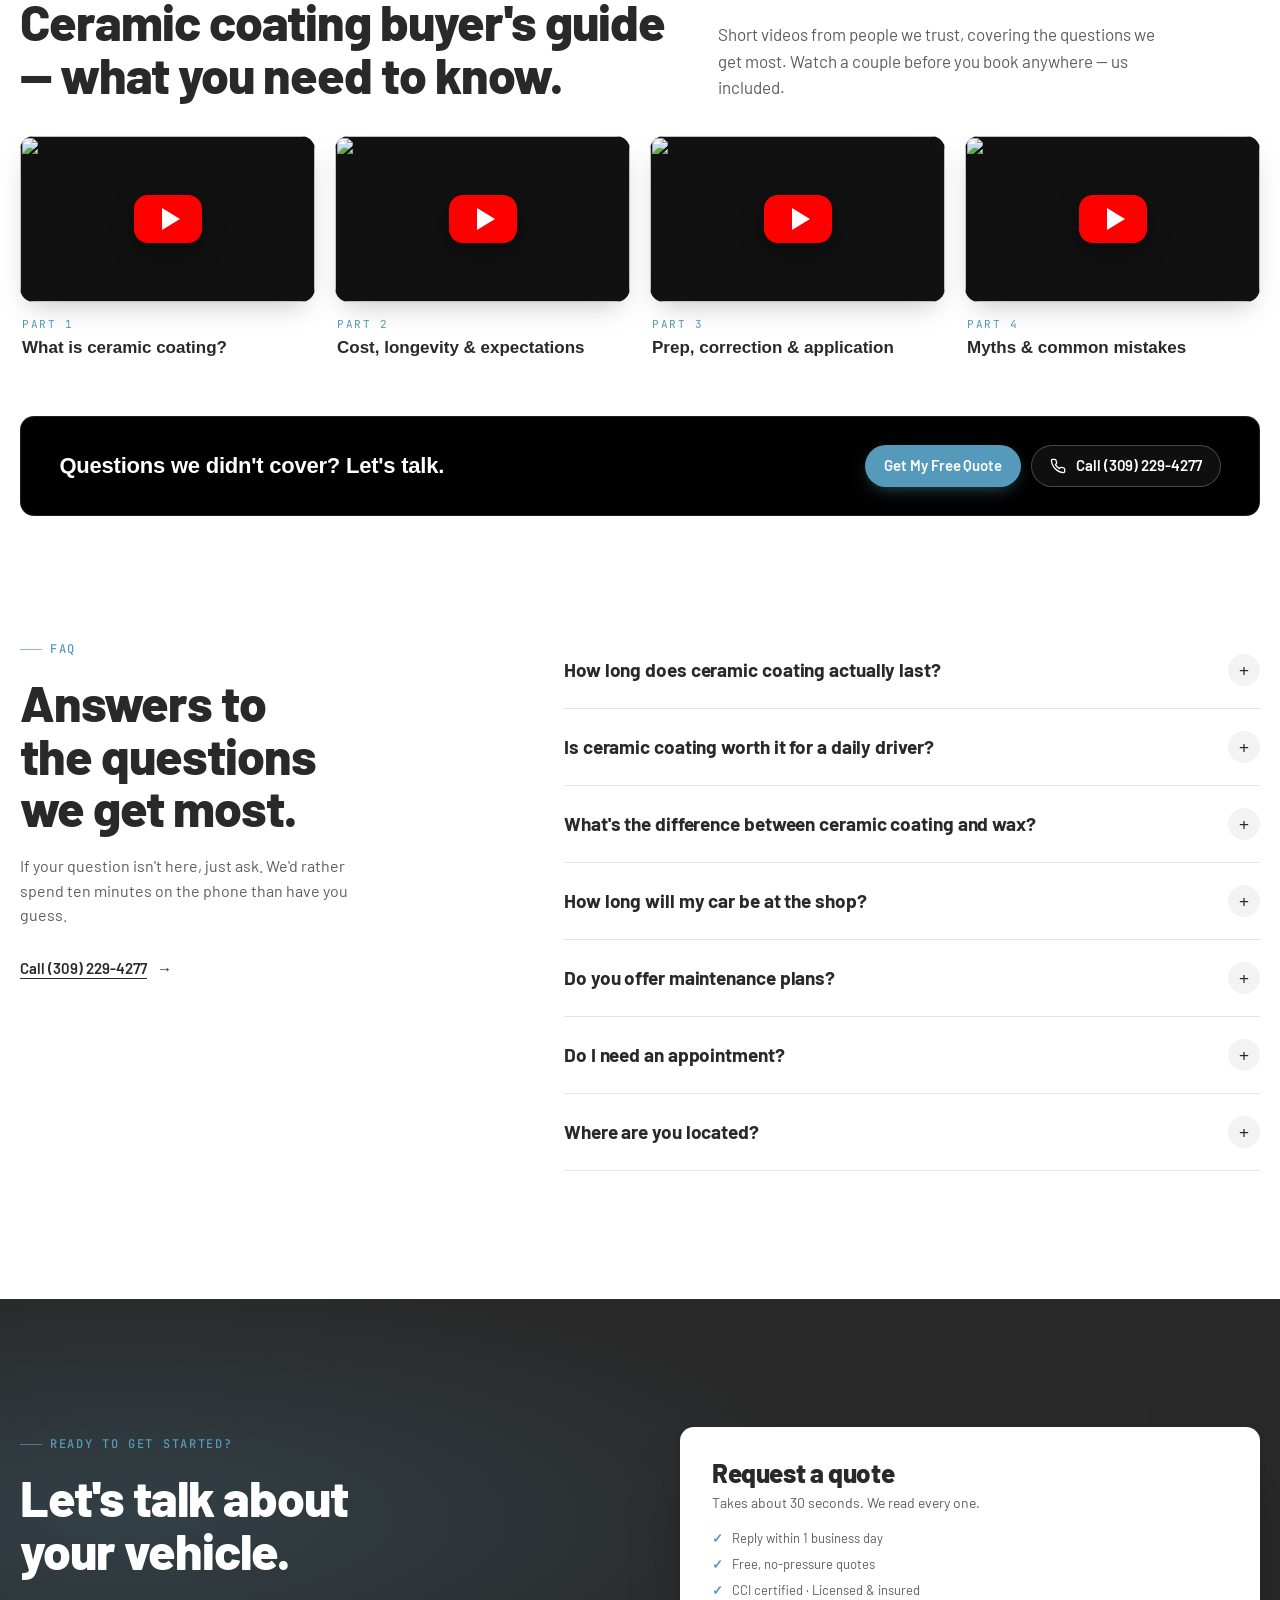
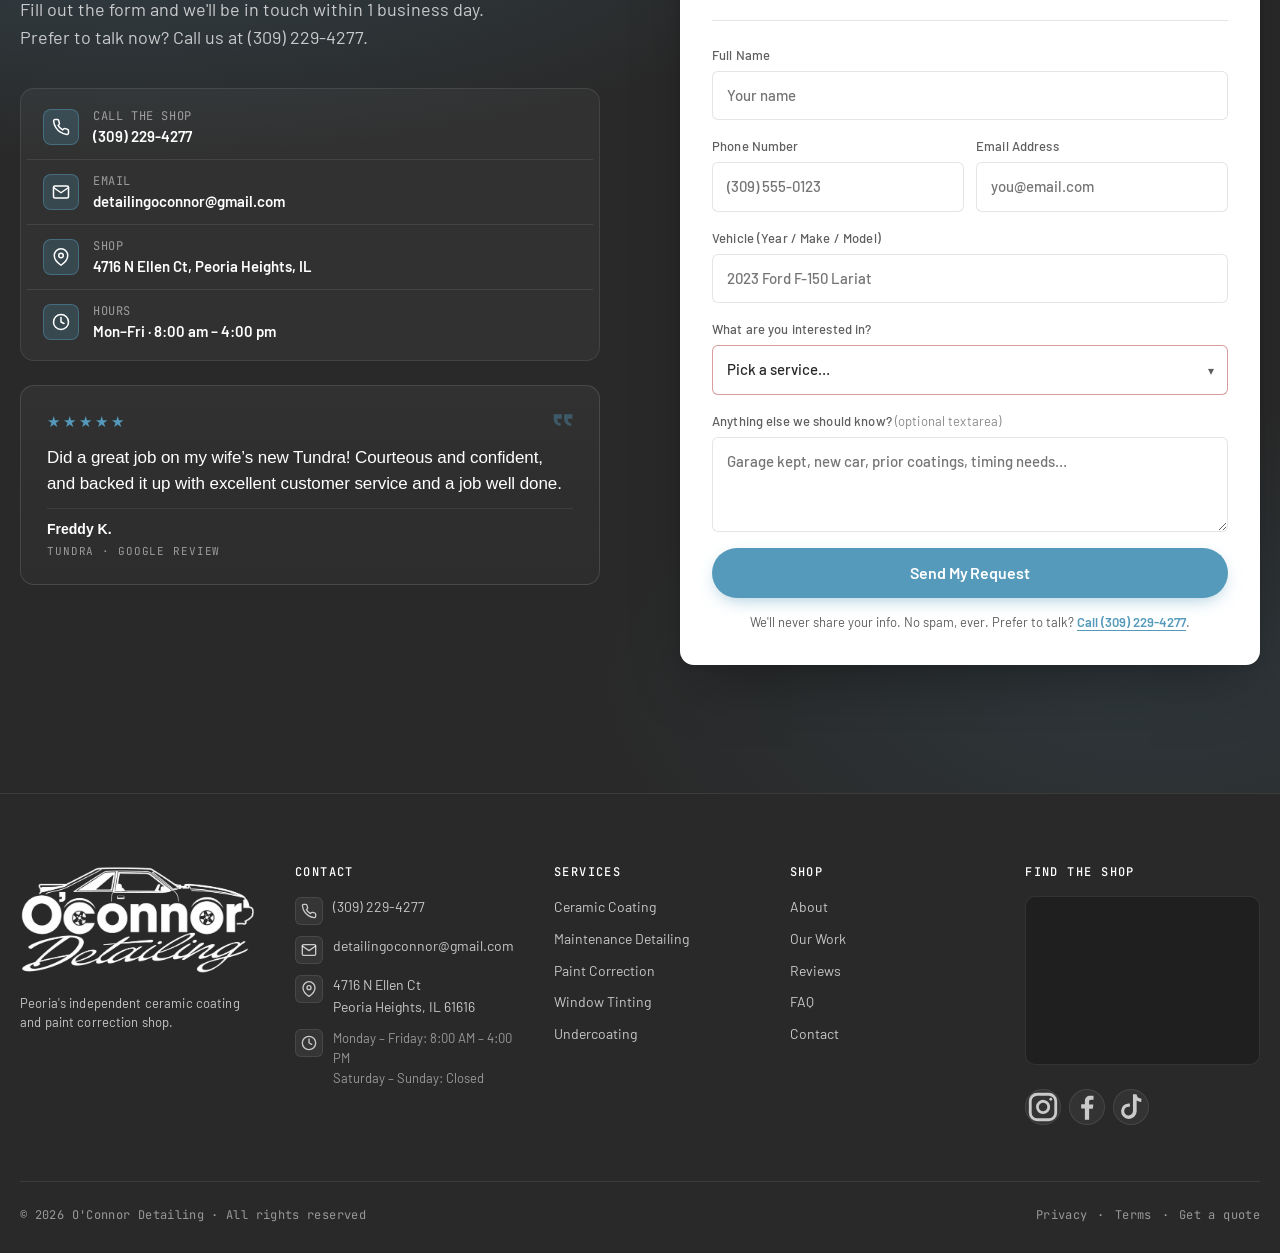
==== commit 606bd481: "Replace wrong favicon with clean white O on dark square (SVG) The previous favicon.png was the wrong" ====
--- a/index.html
+++ b/index.html
@@ -67,8 +67,8 @@
 }
 </script>
 
-<link rel="icon" type="image/png" href="assets/favicon.png" />
-<link rel="apple-touch-icon" href="assets/favicon.png" />
+<link rel="icon" type="image/svg+xml" href="assets/favicon.svg" />
+<link rel="apple-touch-icon" href="assets/favicon.svg" />
 
 <link rel="preconnect" href="https://fonts.googleapis.com">
 <link rel="preconnect" href="https://fonts.gstatic.com" crossorigin>
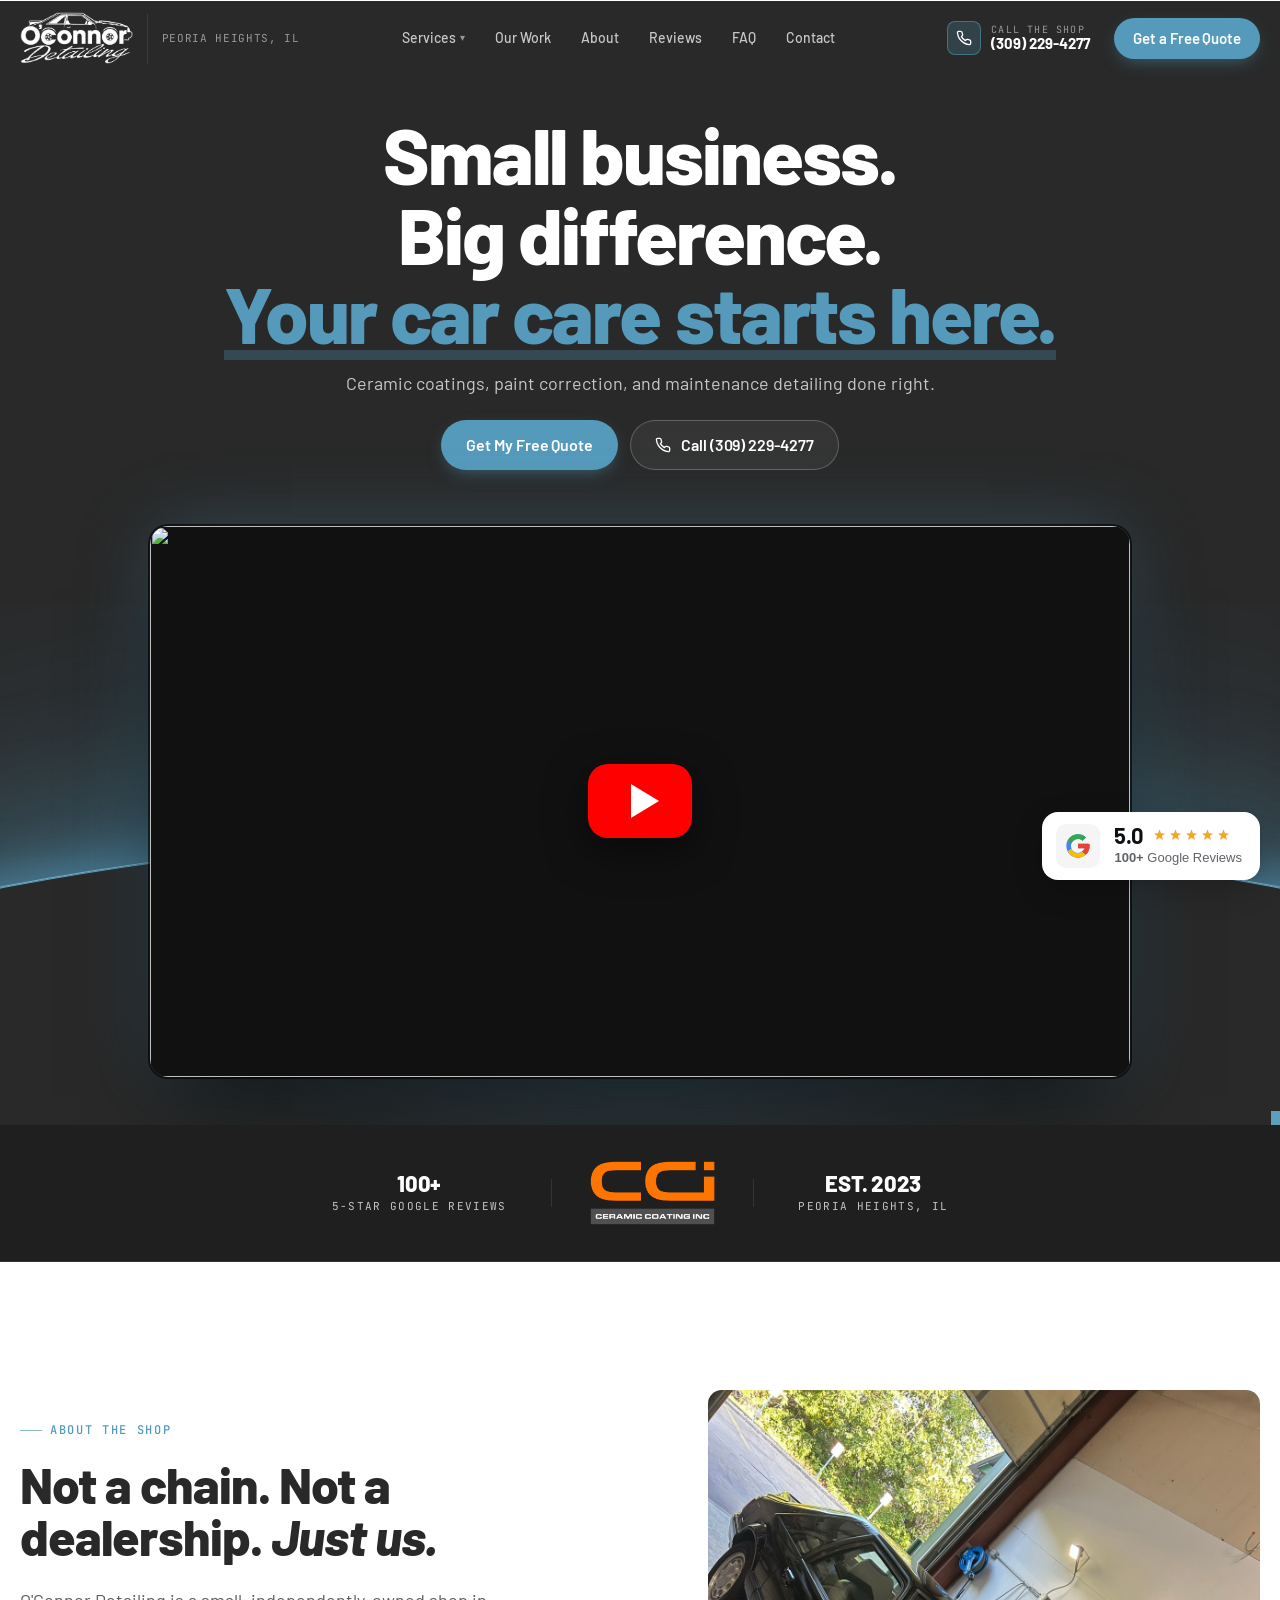
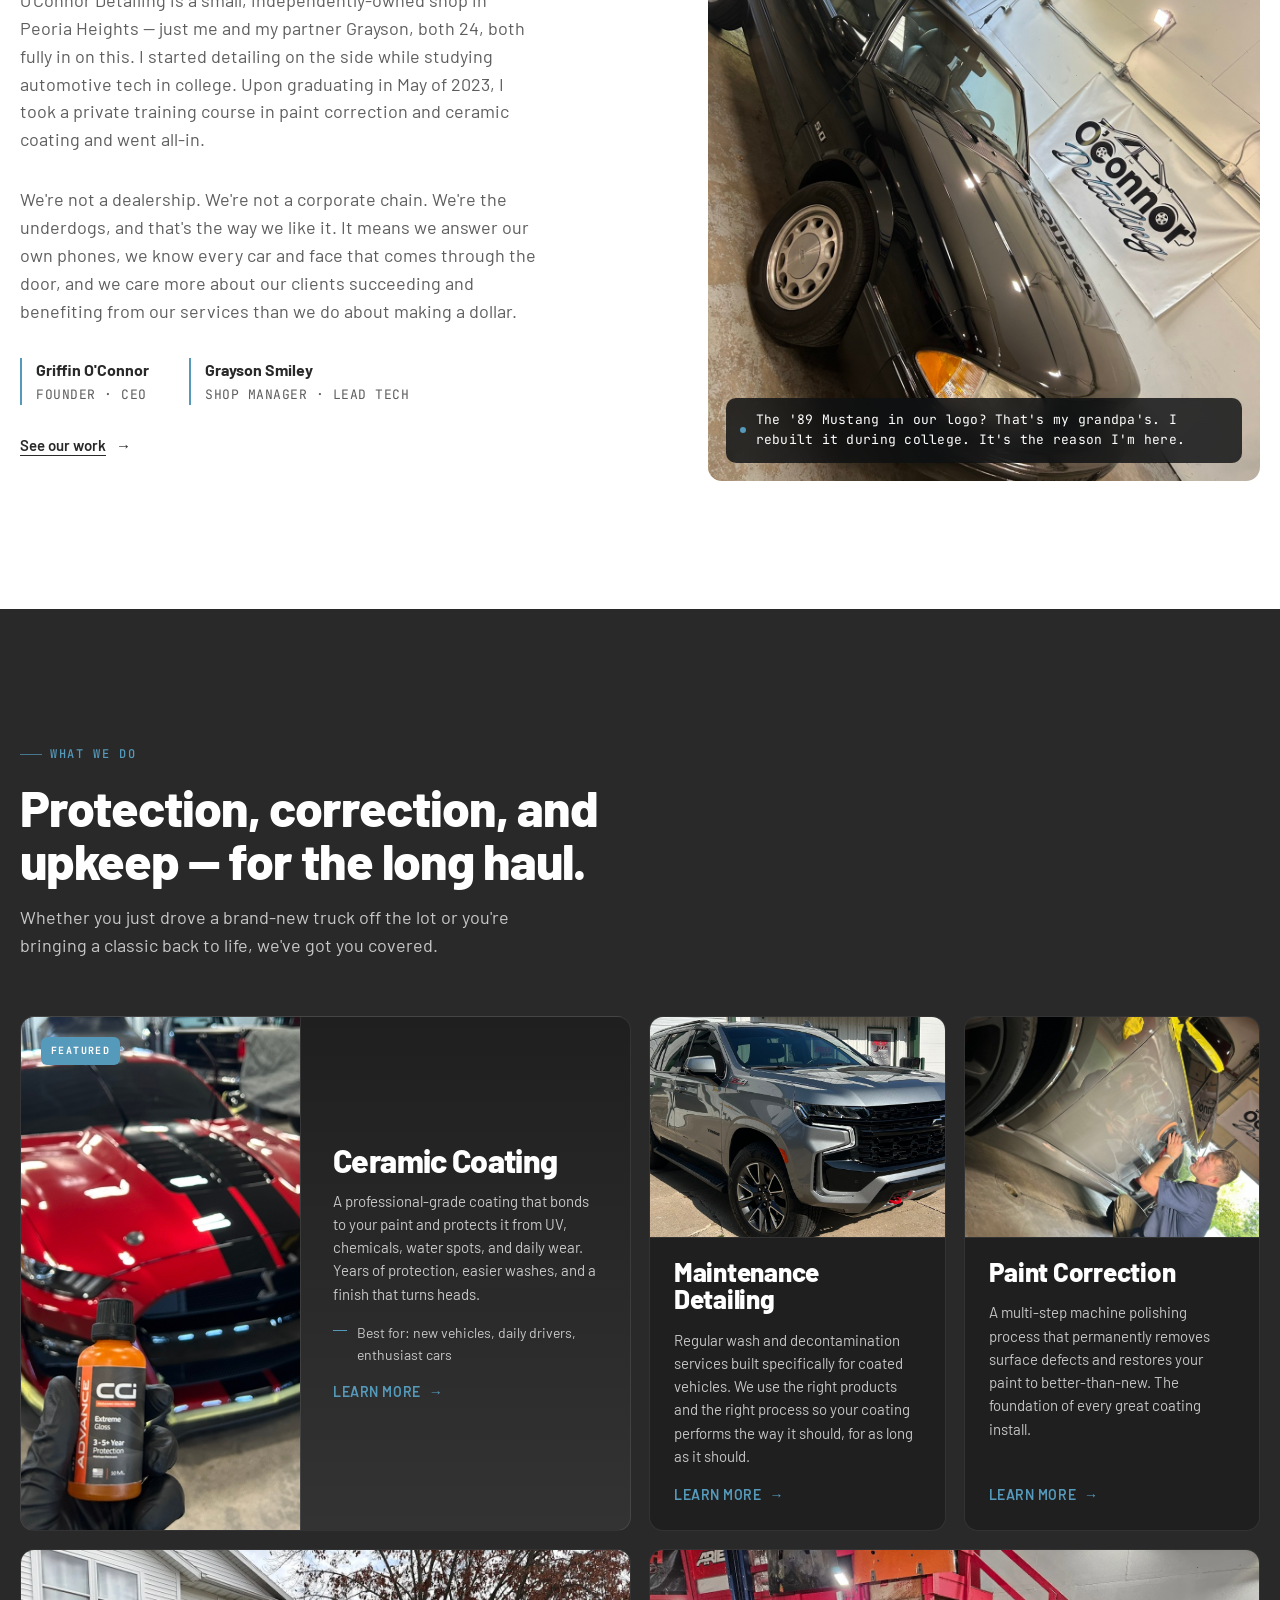
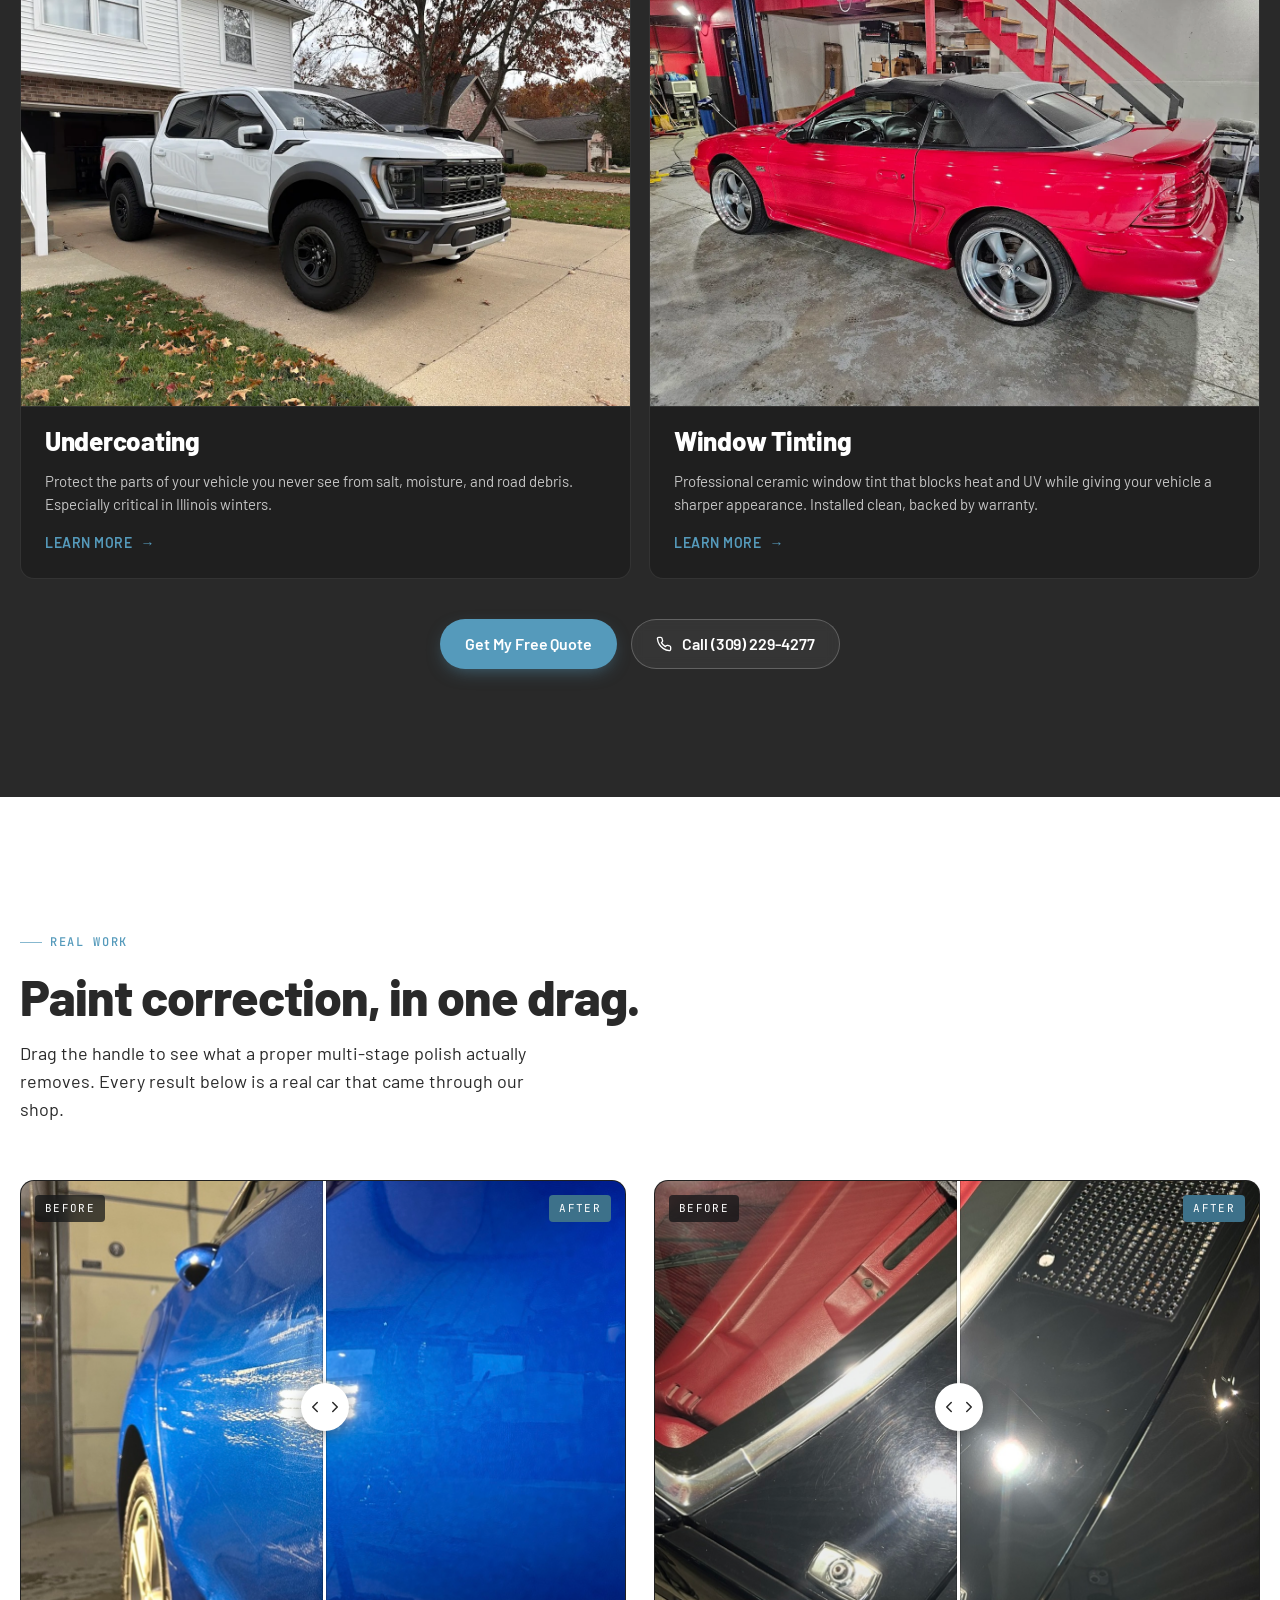
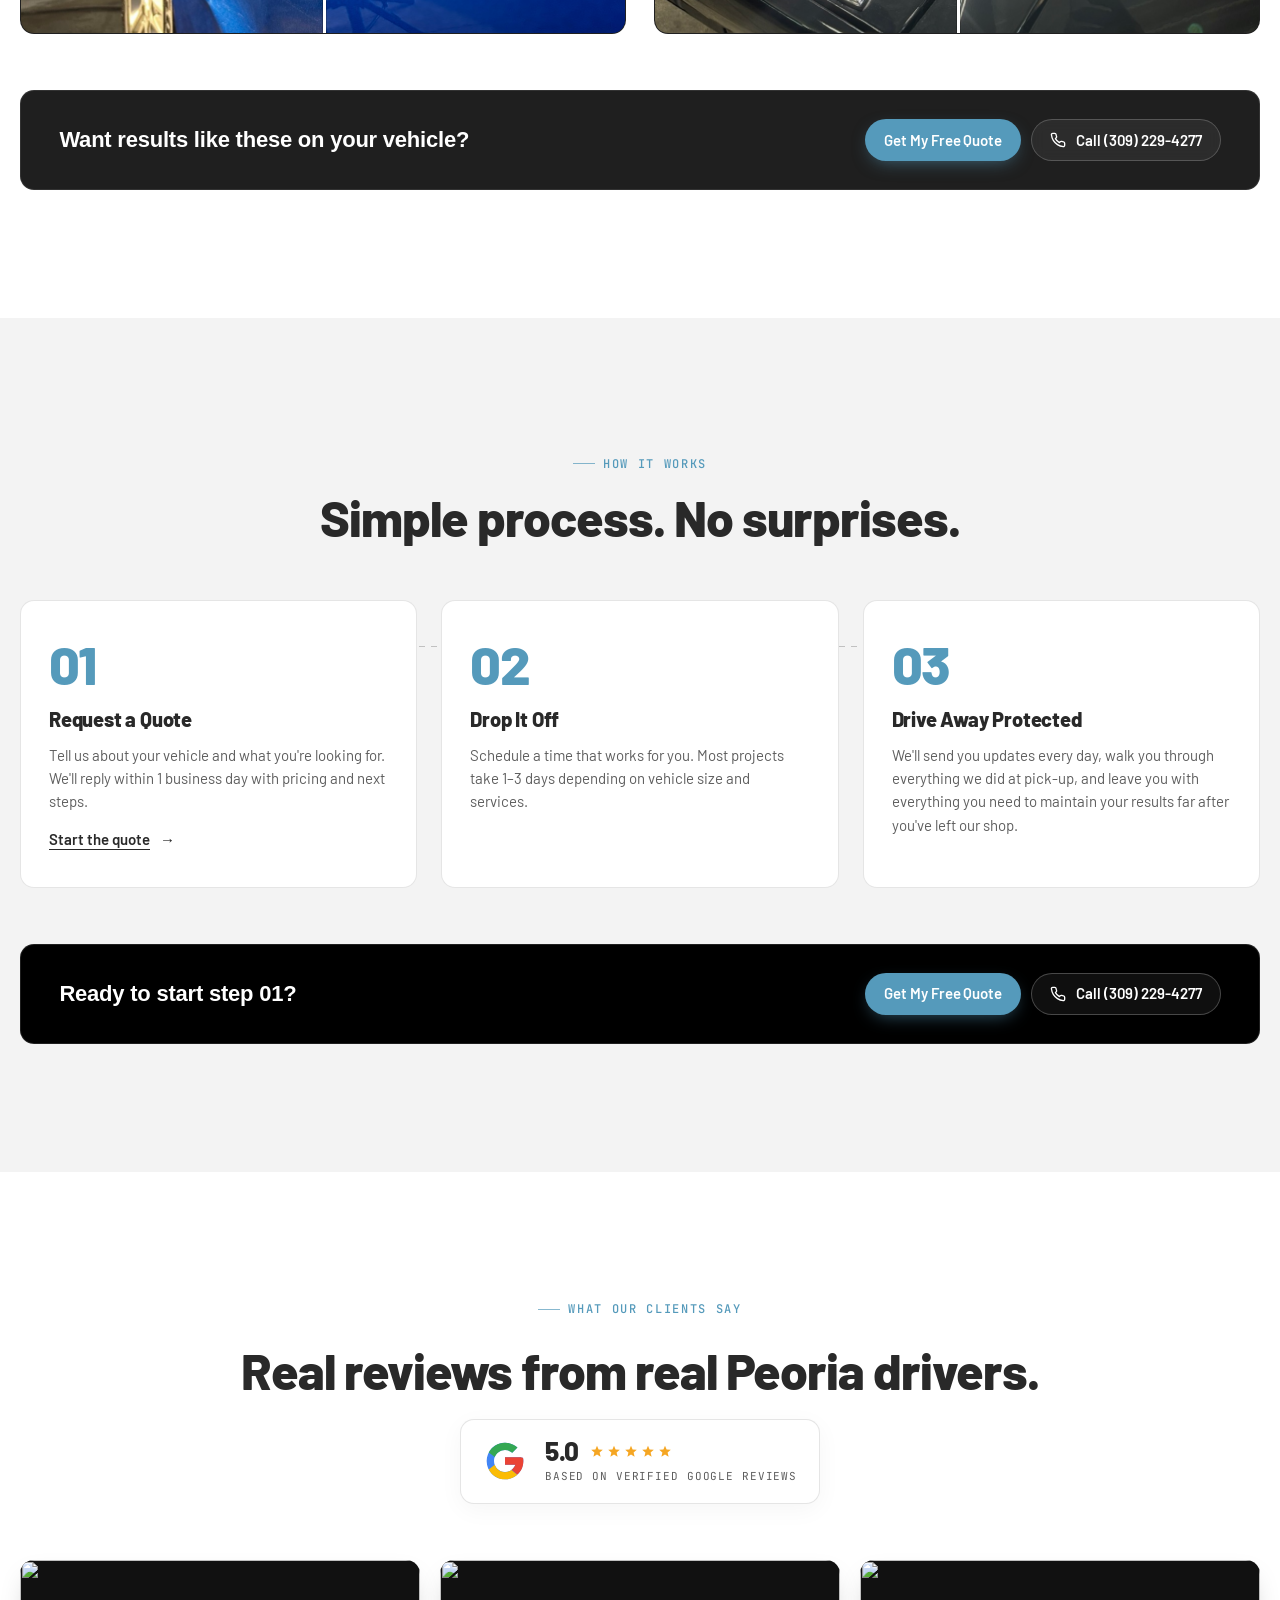
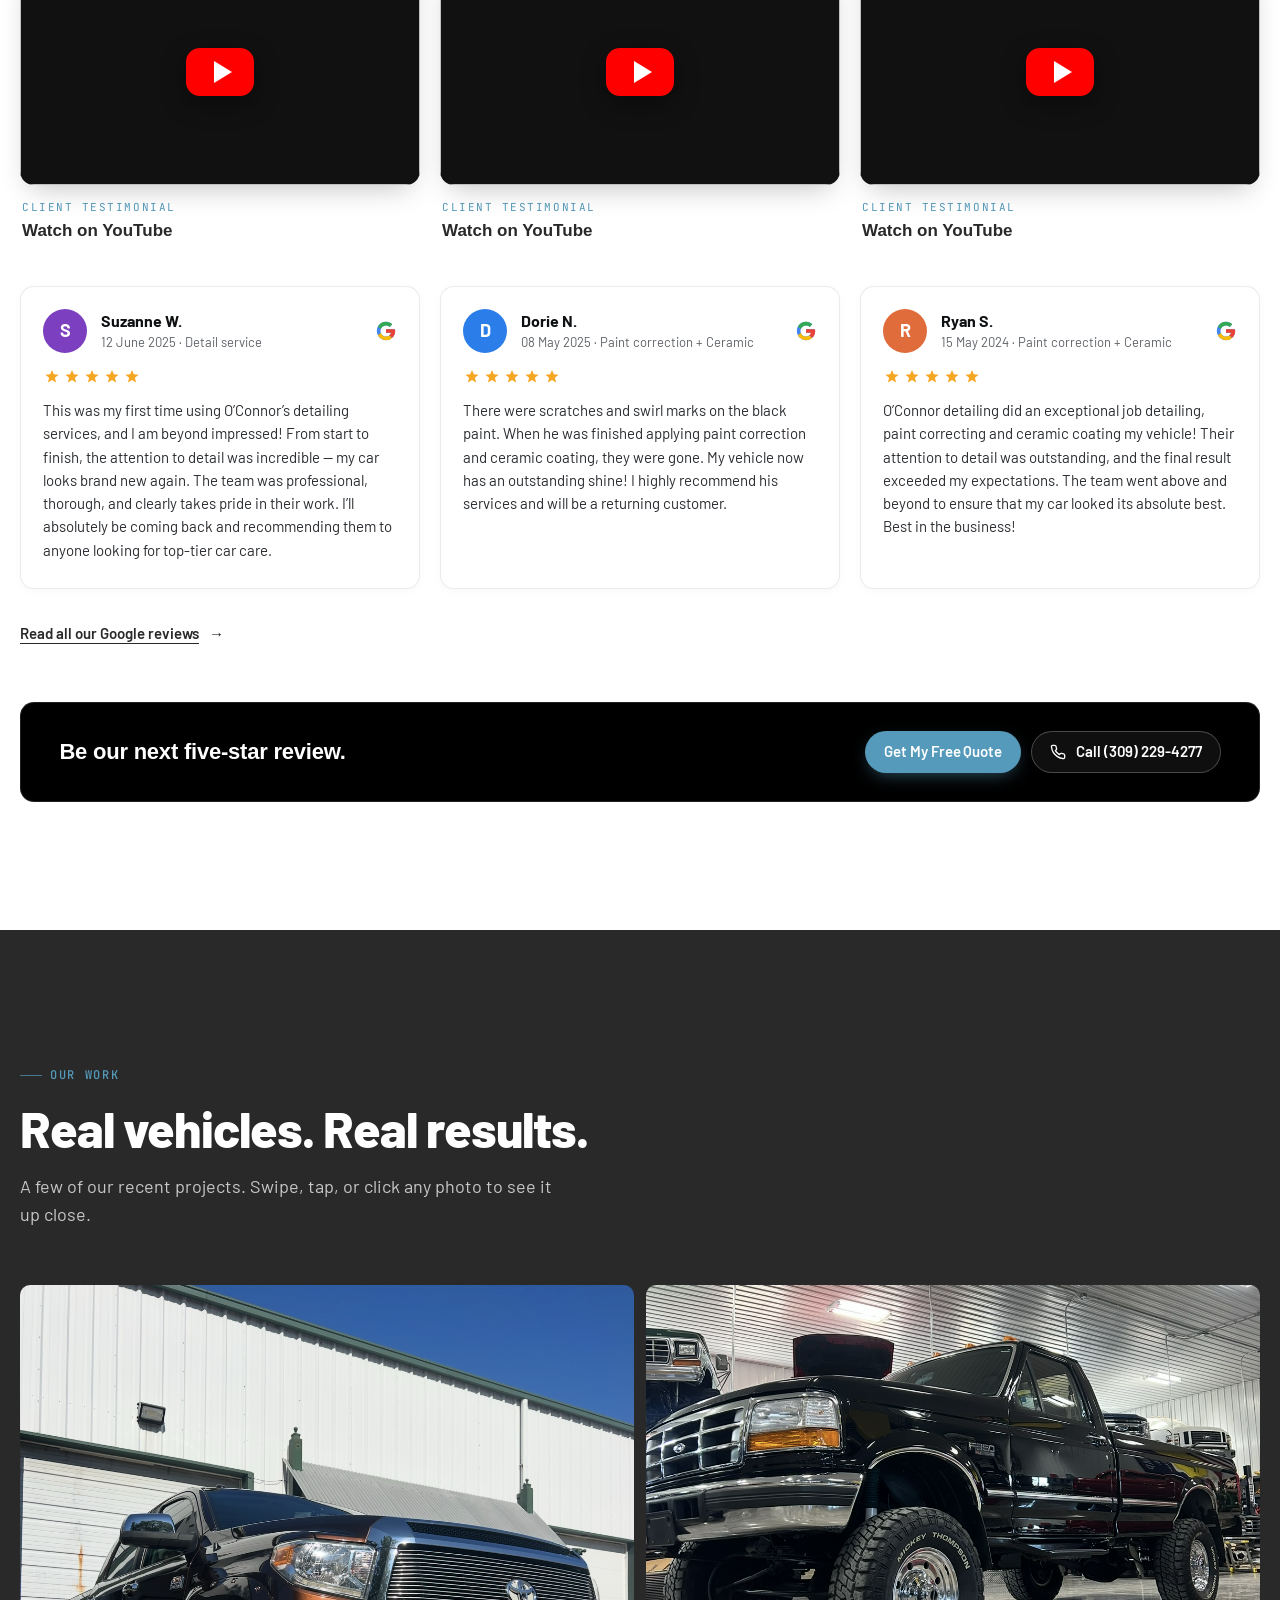
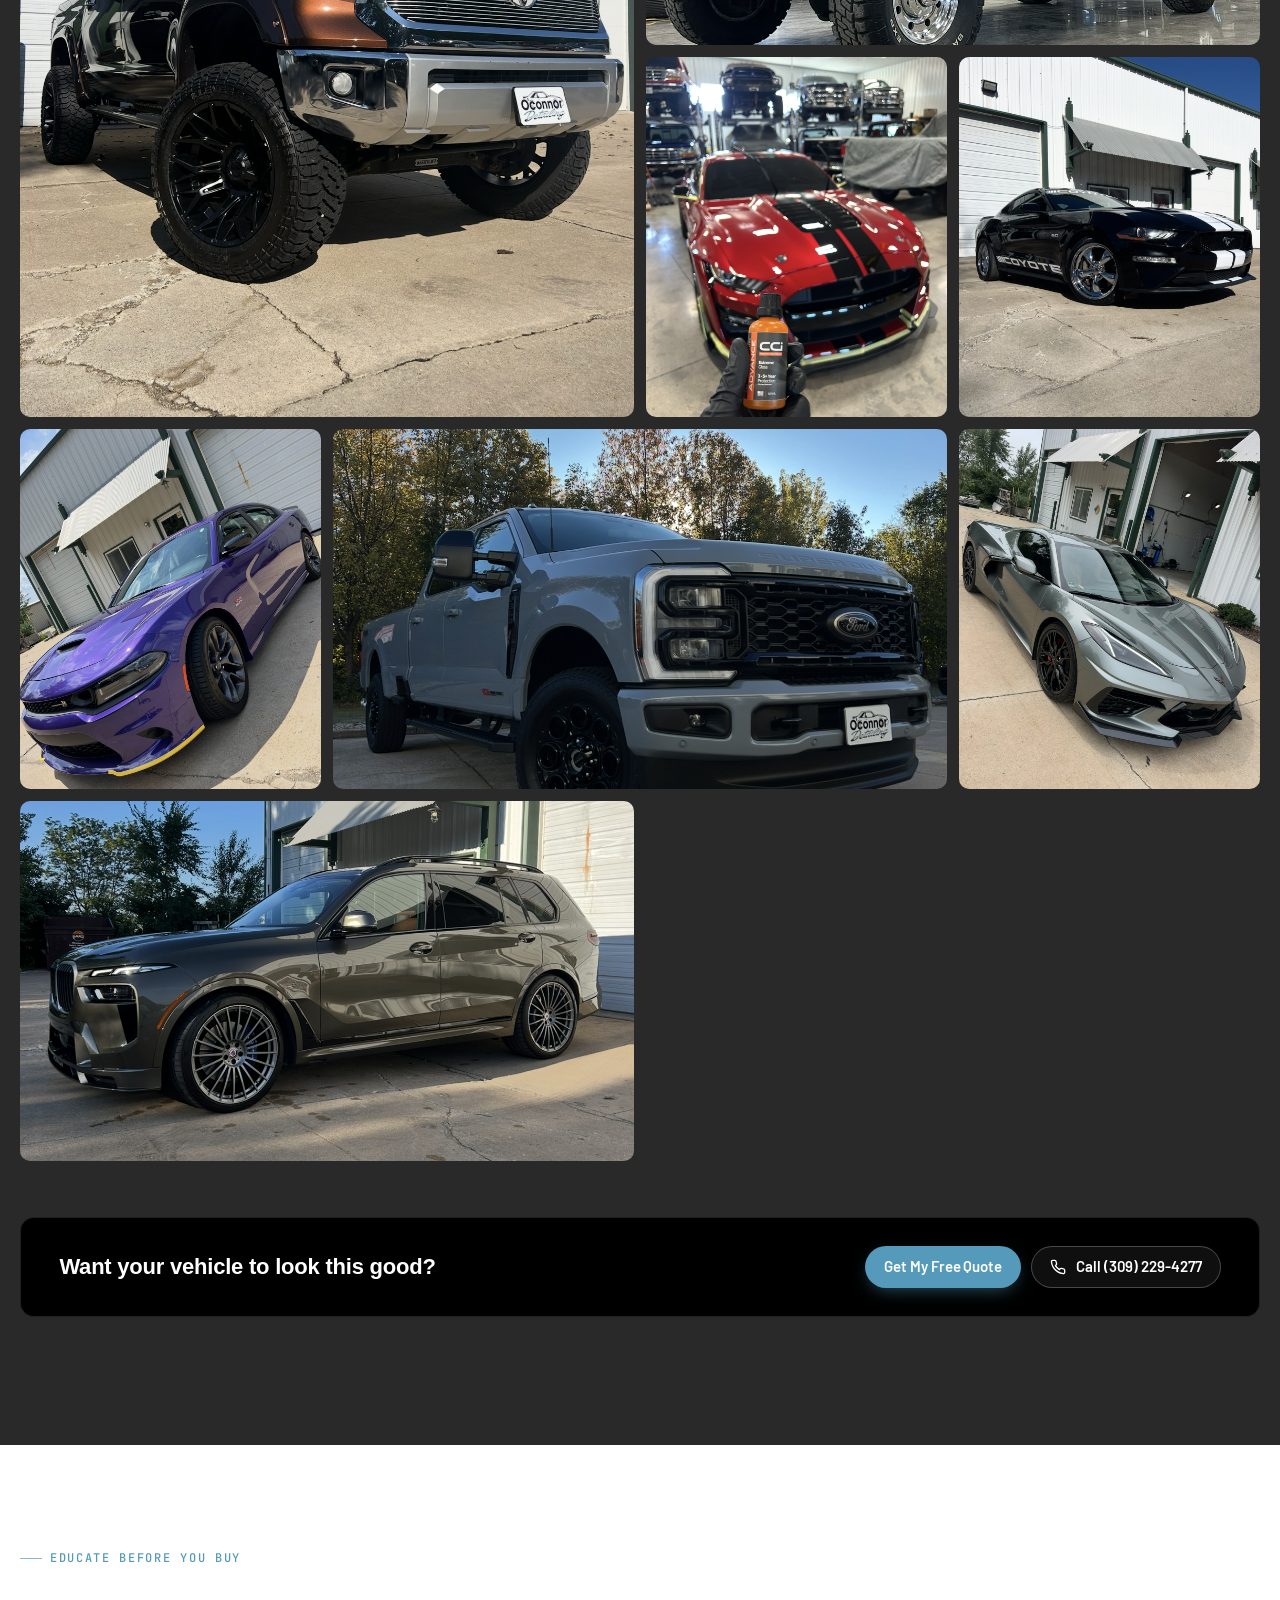
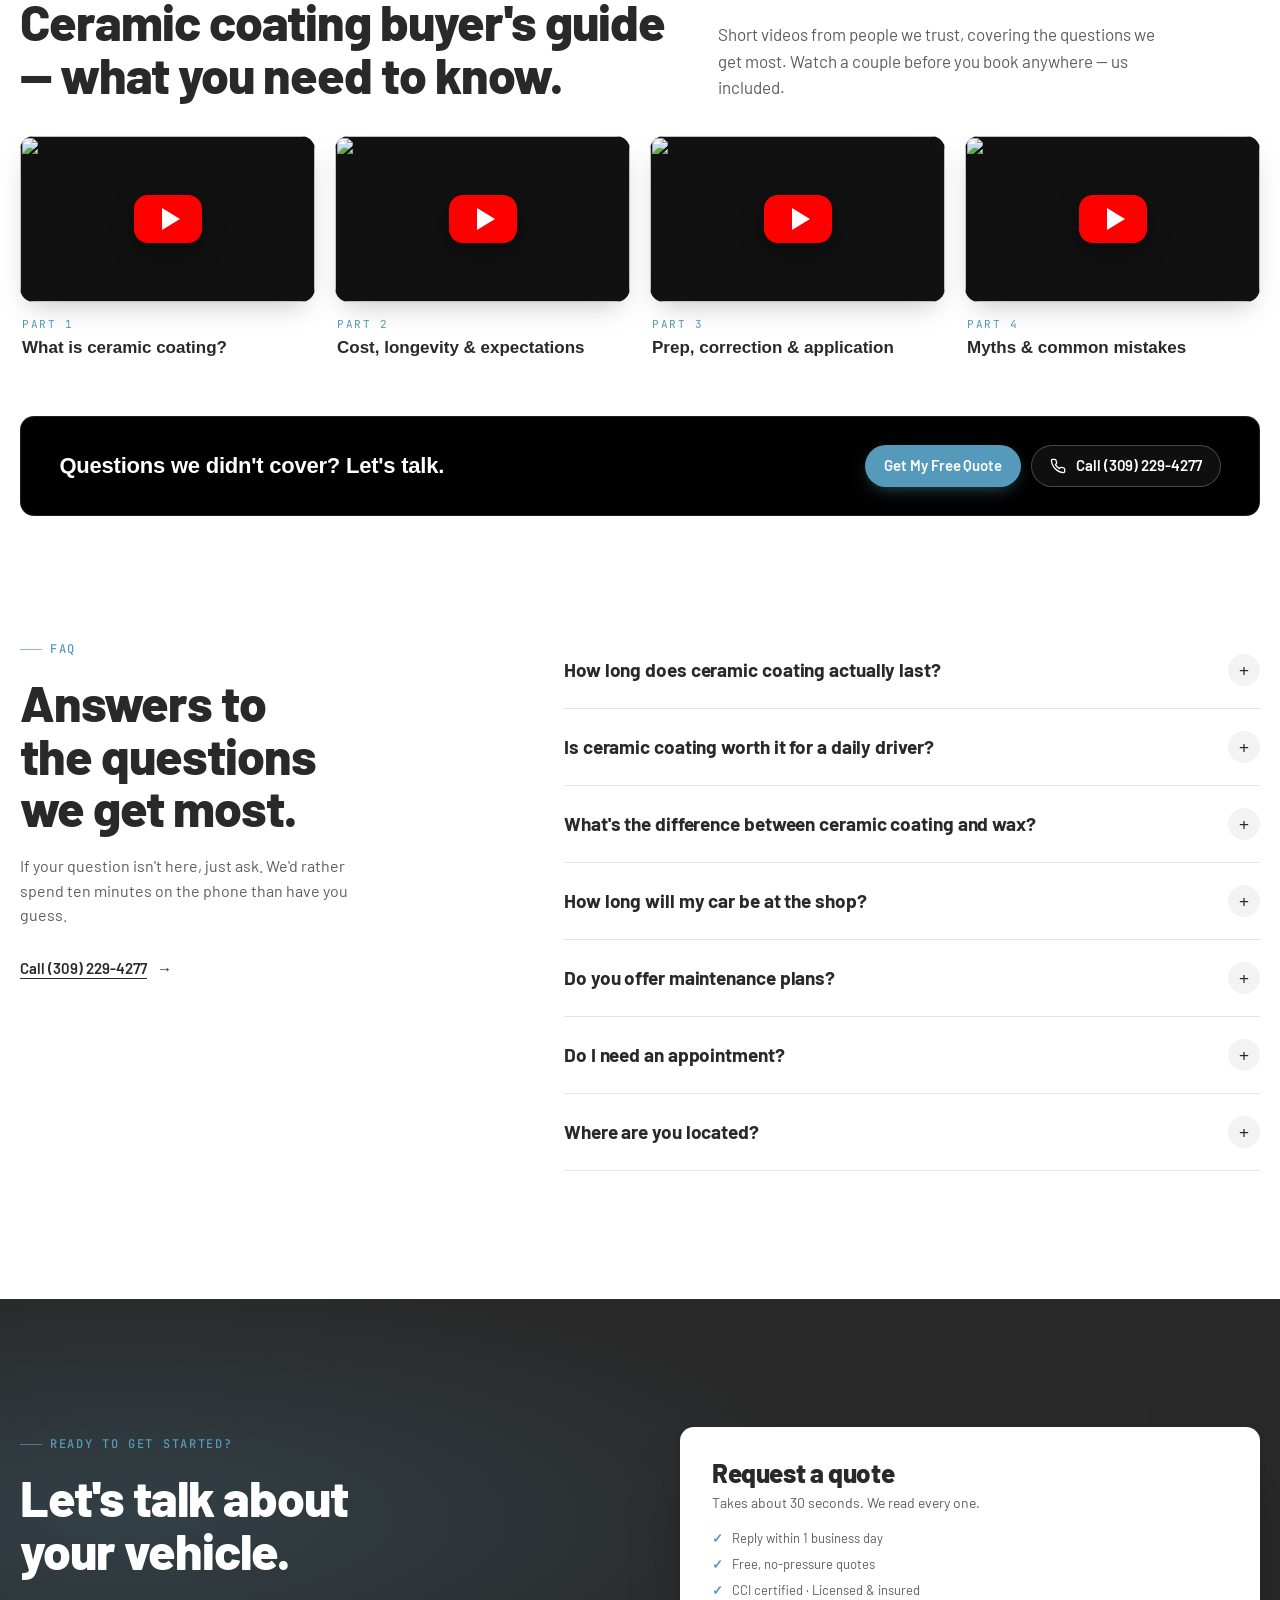
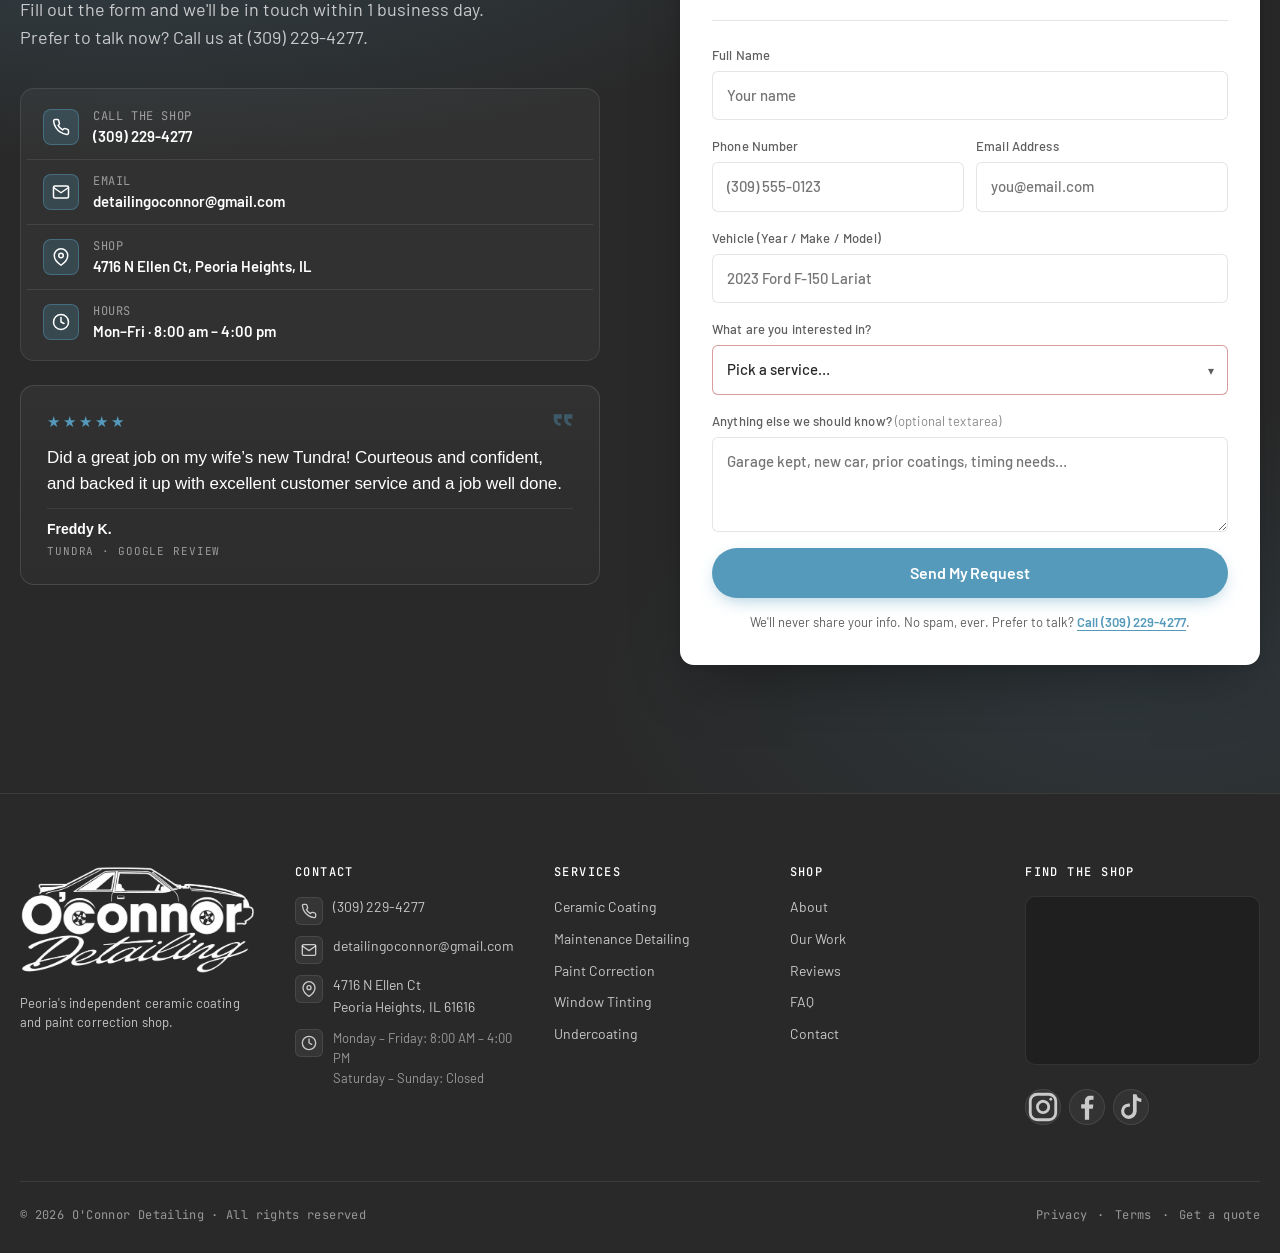
==== commit 4e59dc2a: "Use the actual website logo as favicon Per owner request — drop the geometric "O" SVG (which read as" ====
--- a/index.html
+++ b/index.html
@@ -67,8 +67,8 @@
 }
 </script>
 
-<link rel="icon" type="image/svg+xml" href="assets/favicon.svg" />
-<link rel="apple-touch-icon" href="assets/favicon.svg" />
+<link rel="icon" type="image/png" href="assets/logo.png" />
+<link rel="apple-touch-icon" href="assets/logo.png" />
 
 <link rel="preconnect" href="https://fonts.googleapis.com">
 <link rel="preconnect" href="https://fonts.gstatic.com" crossorigin>
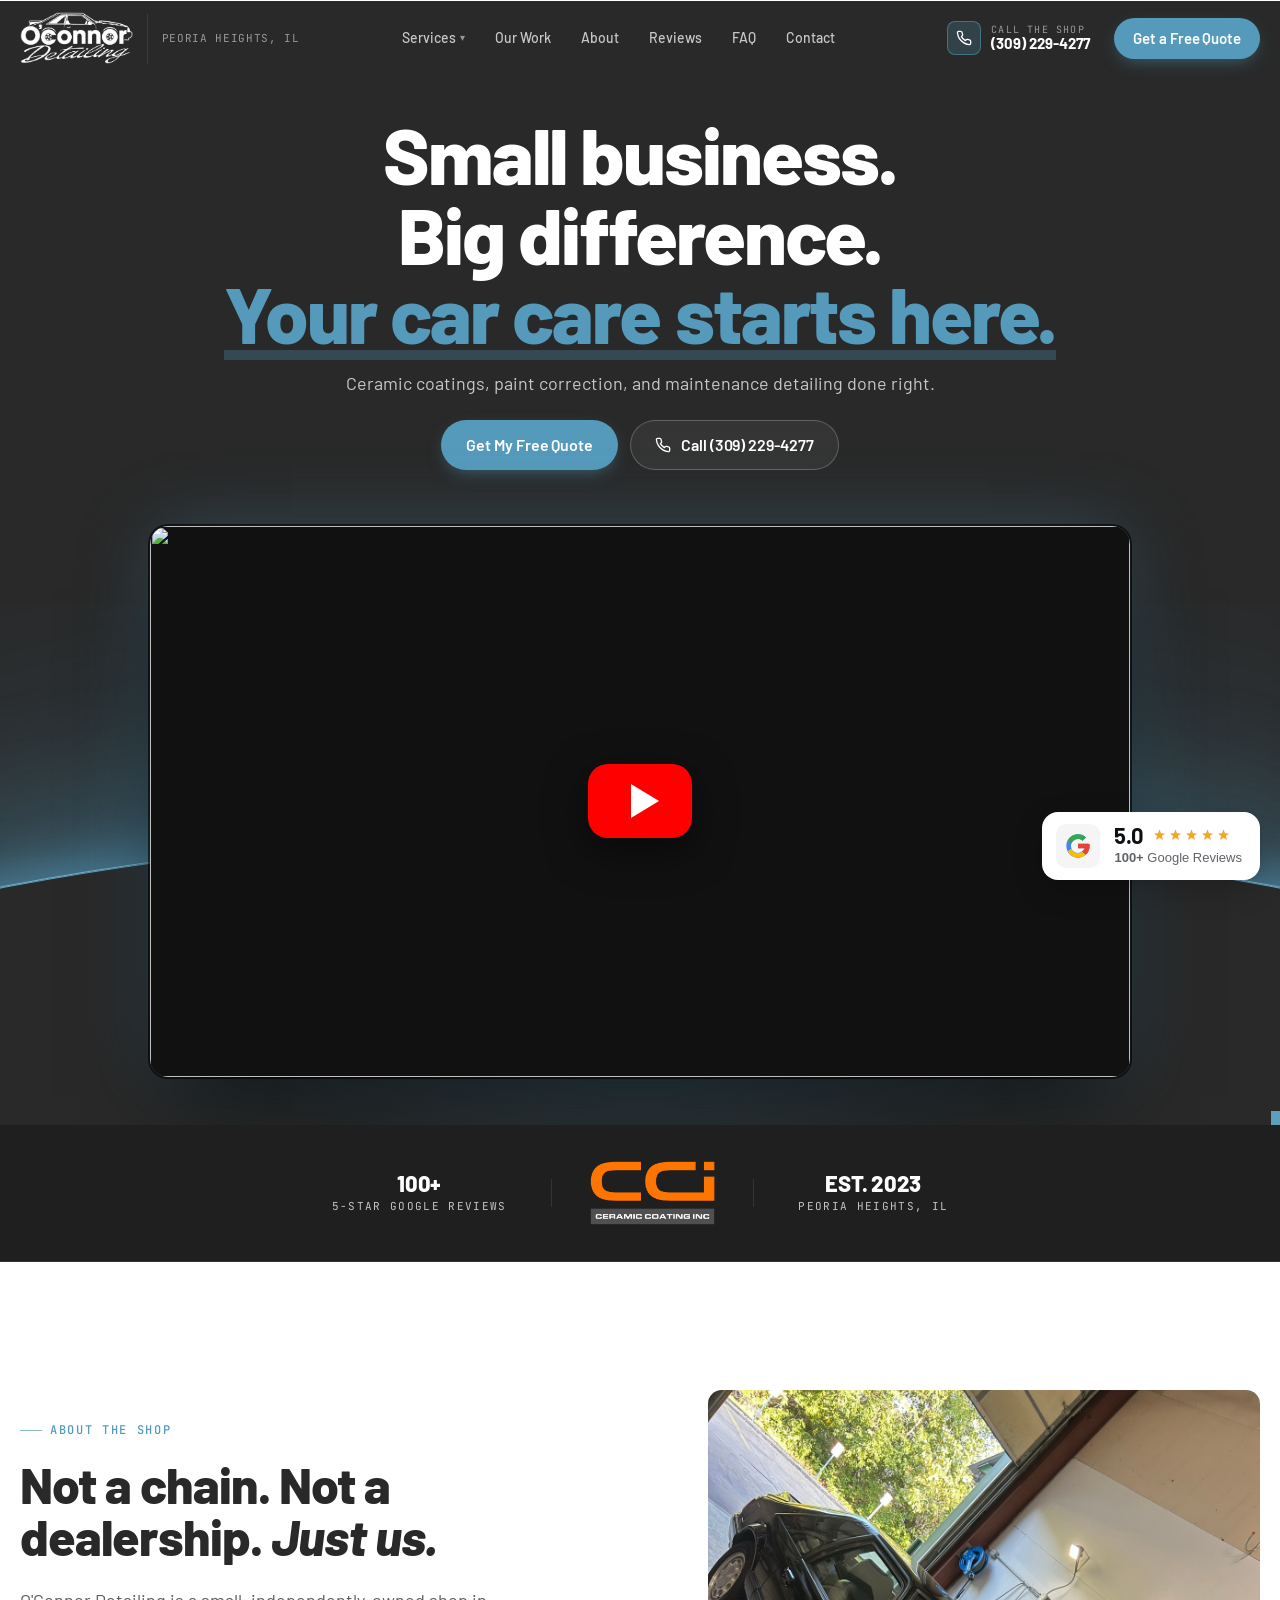
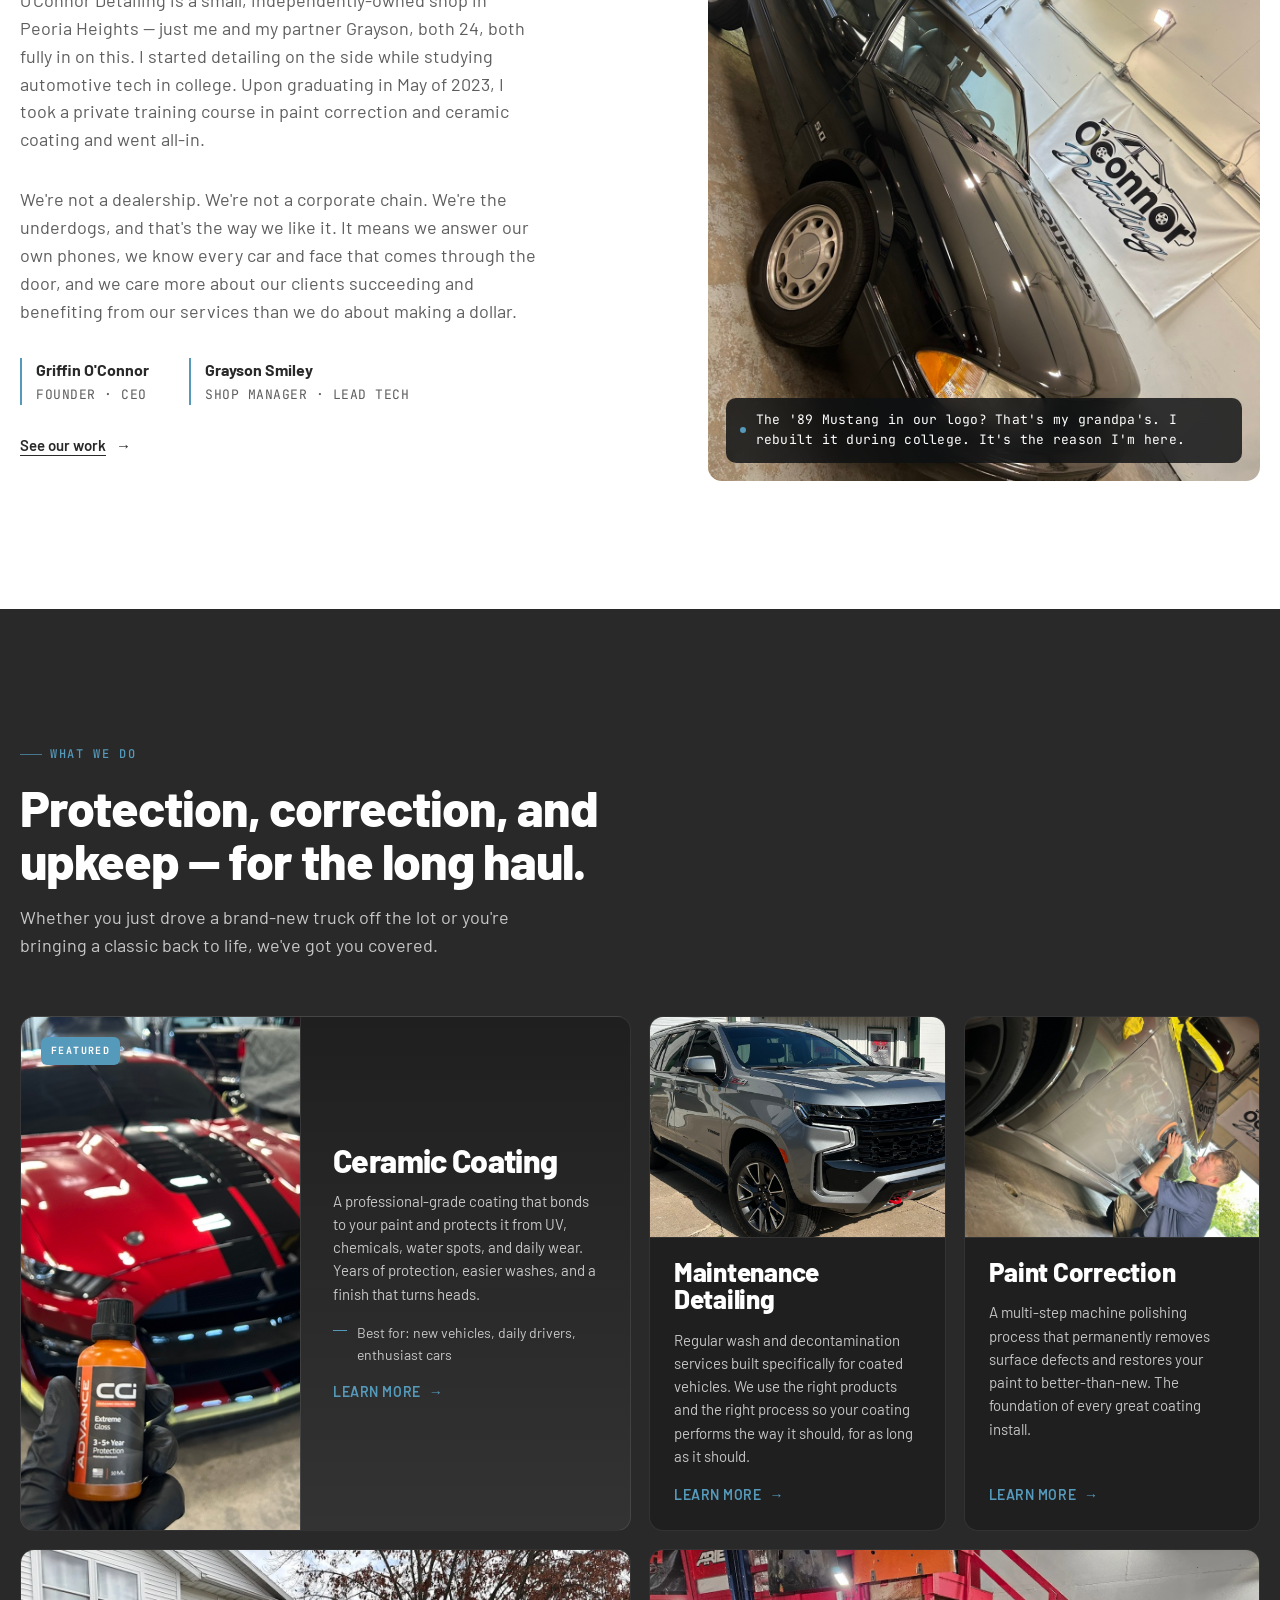
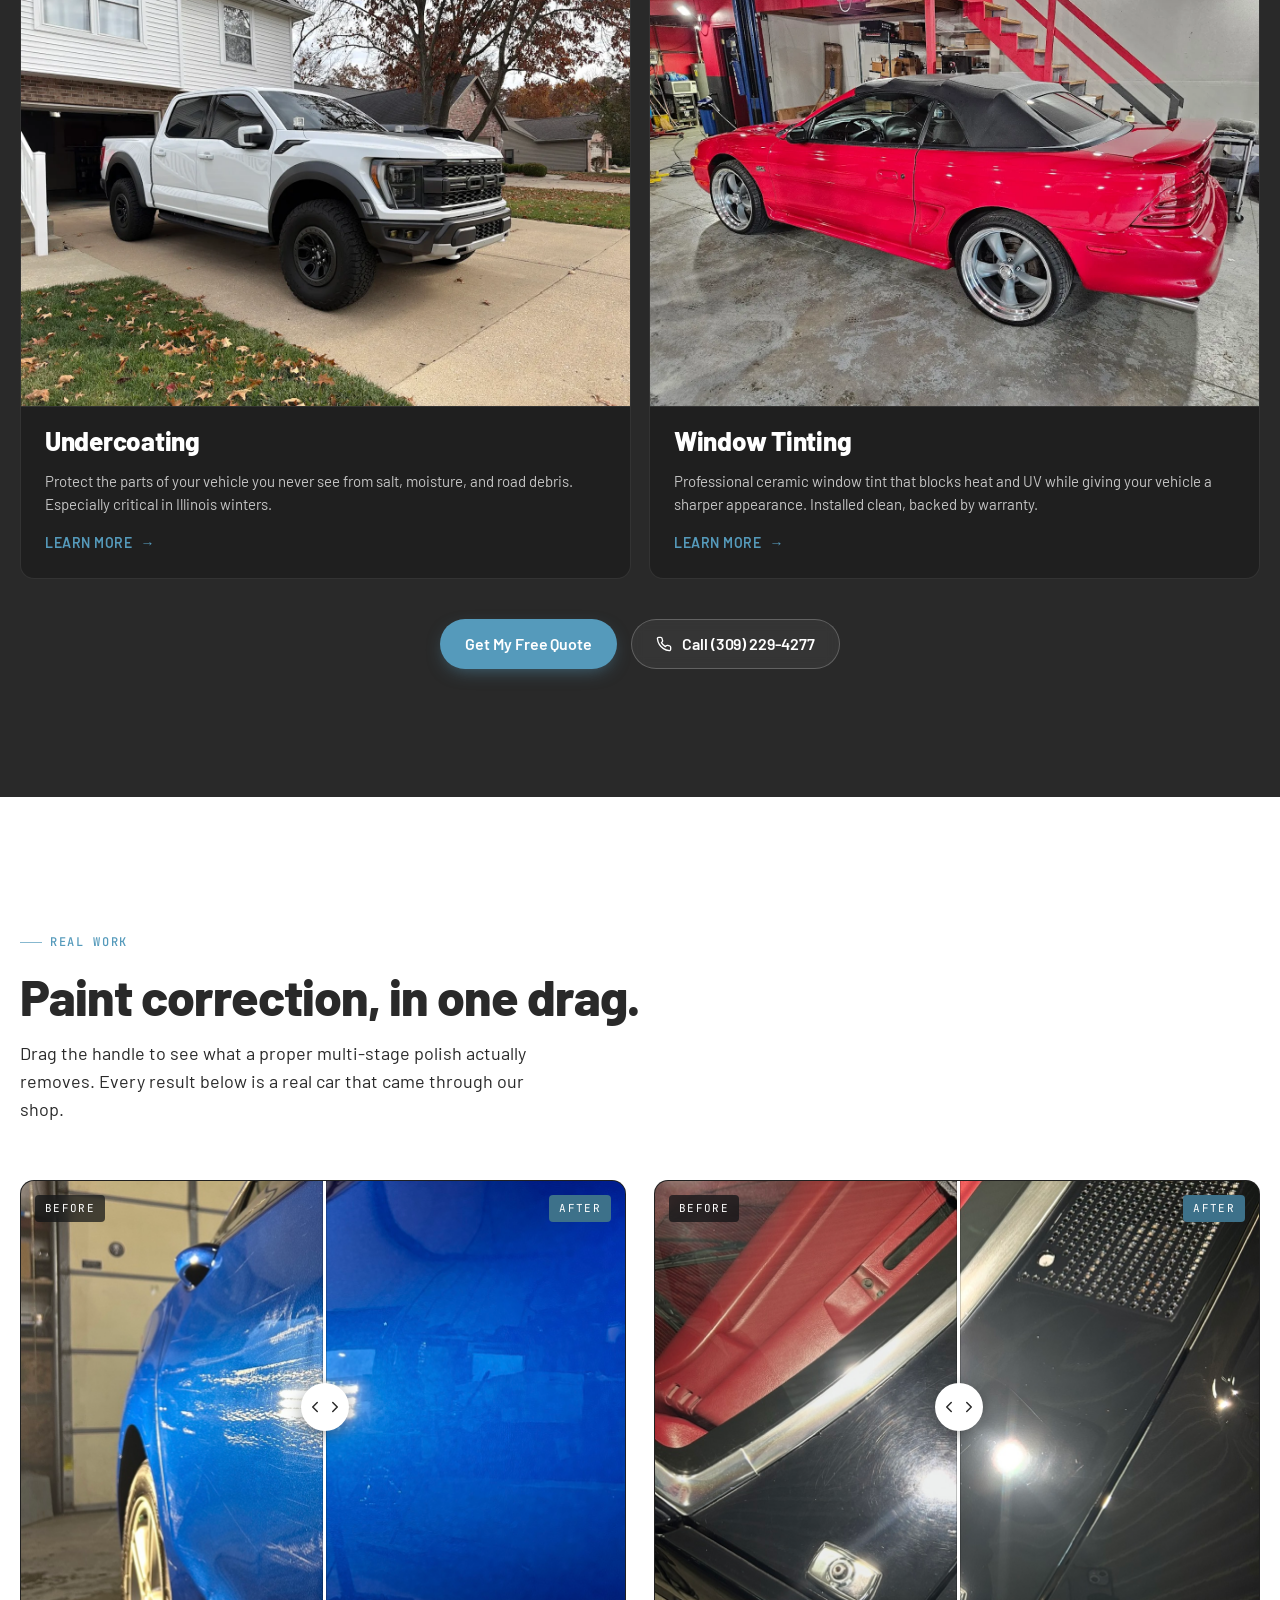
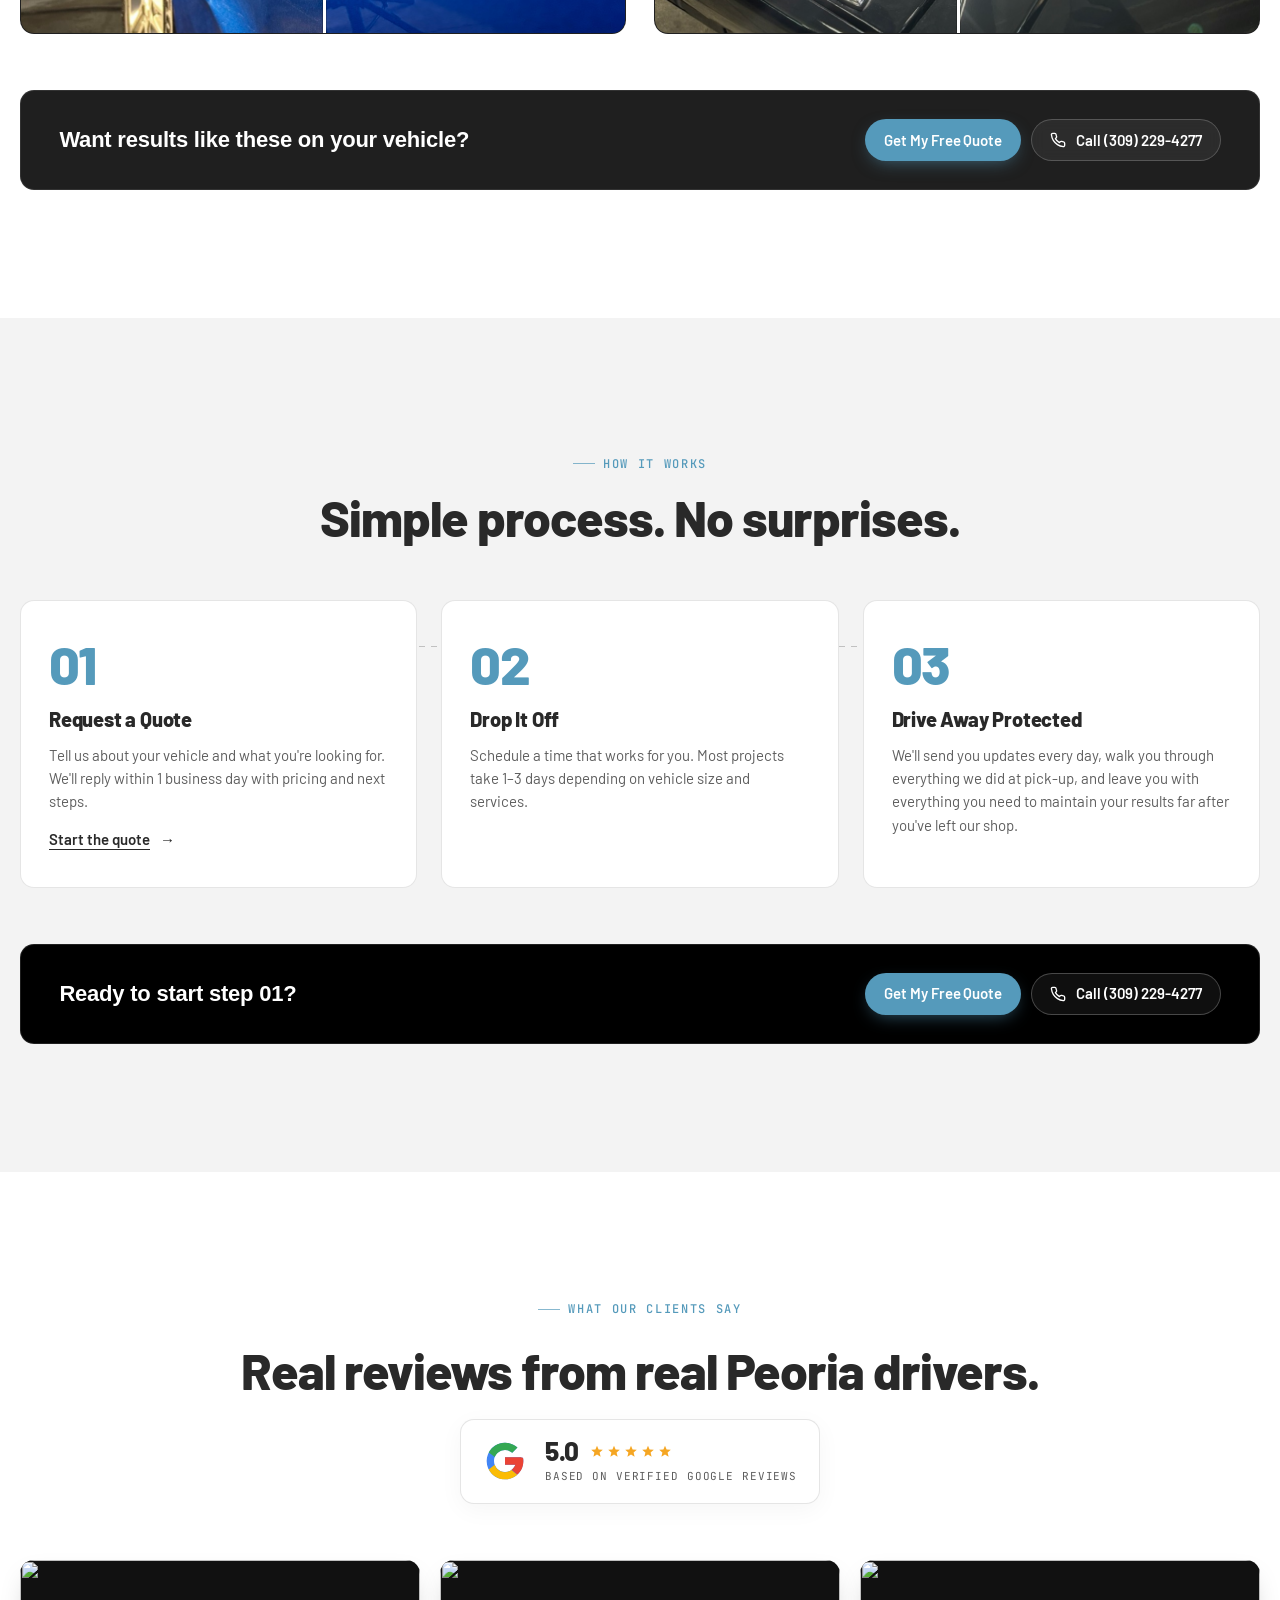
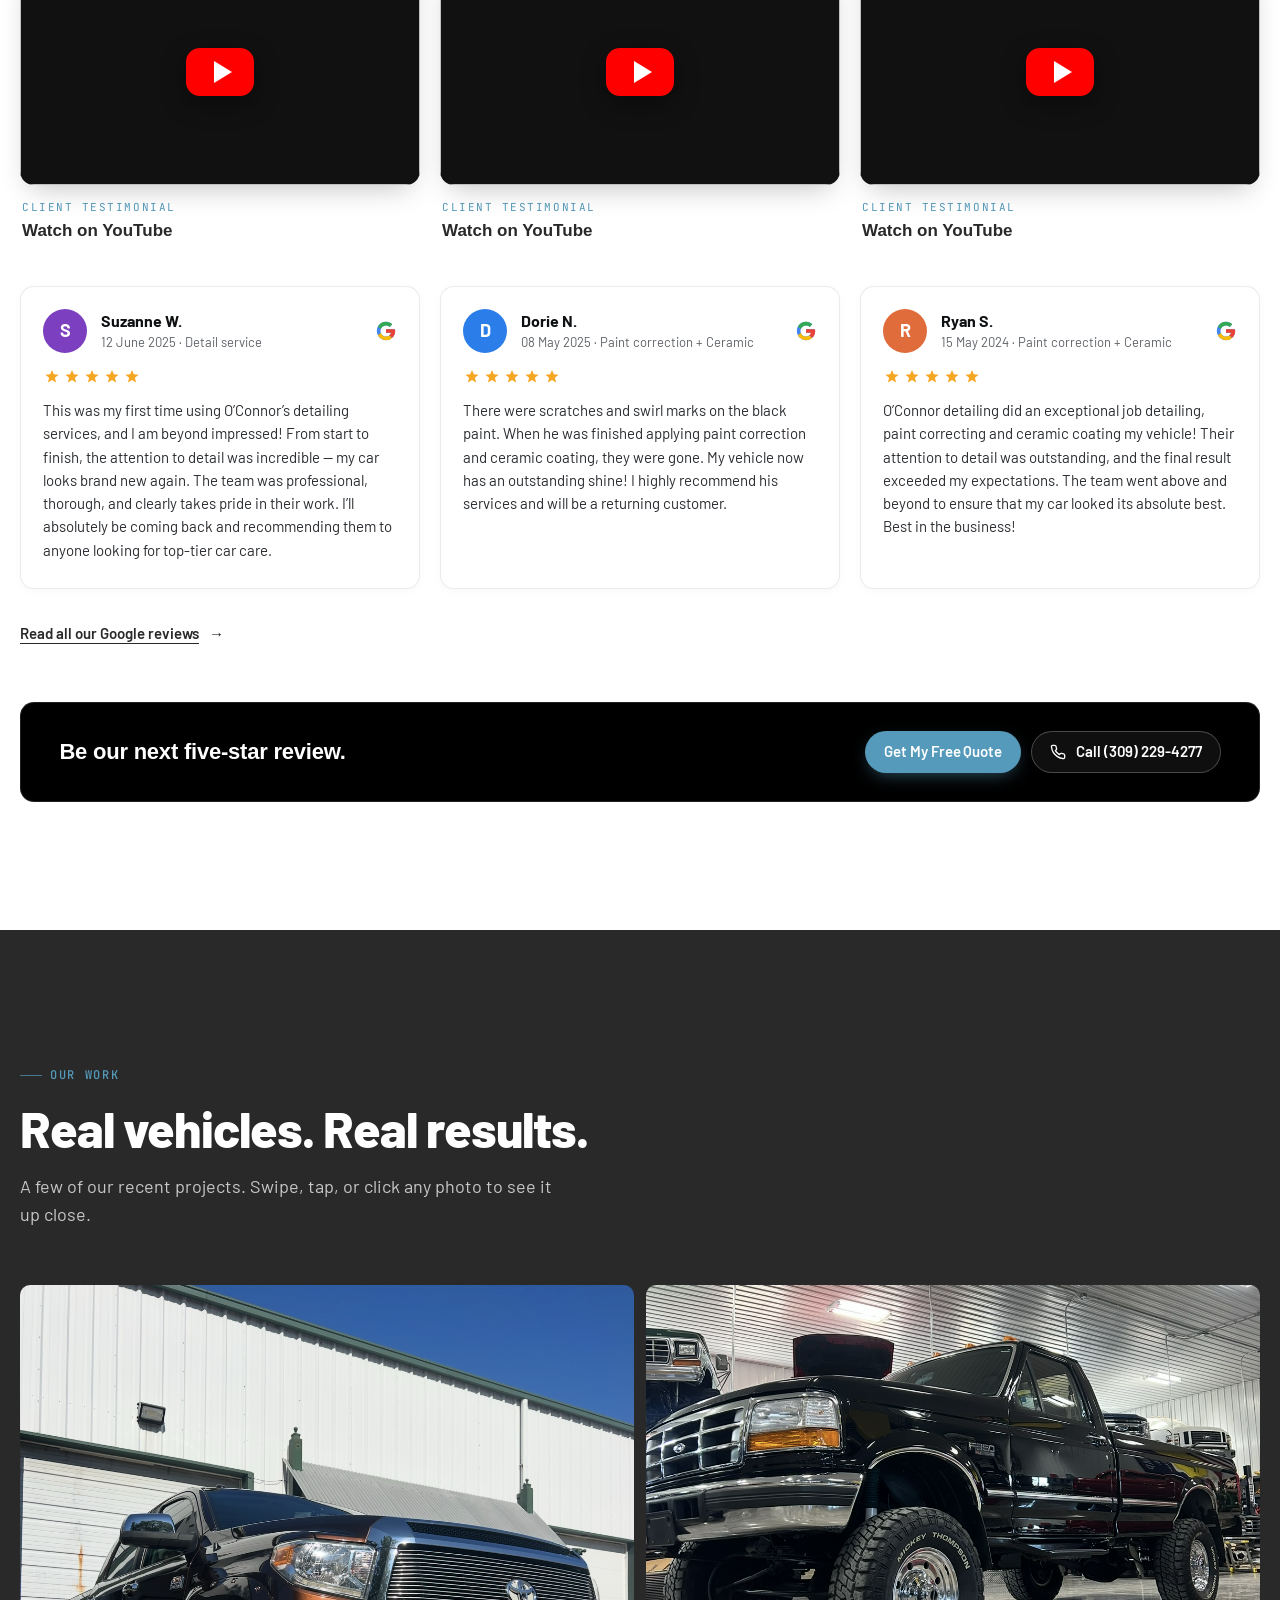
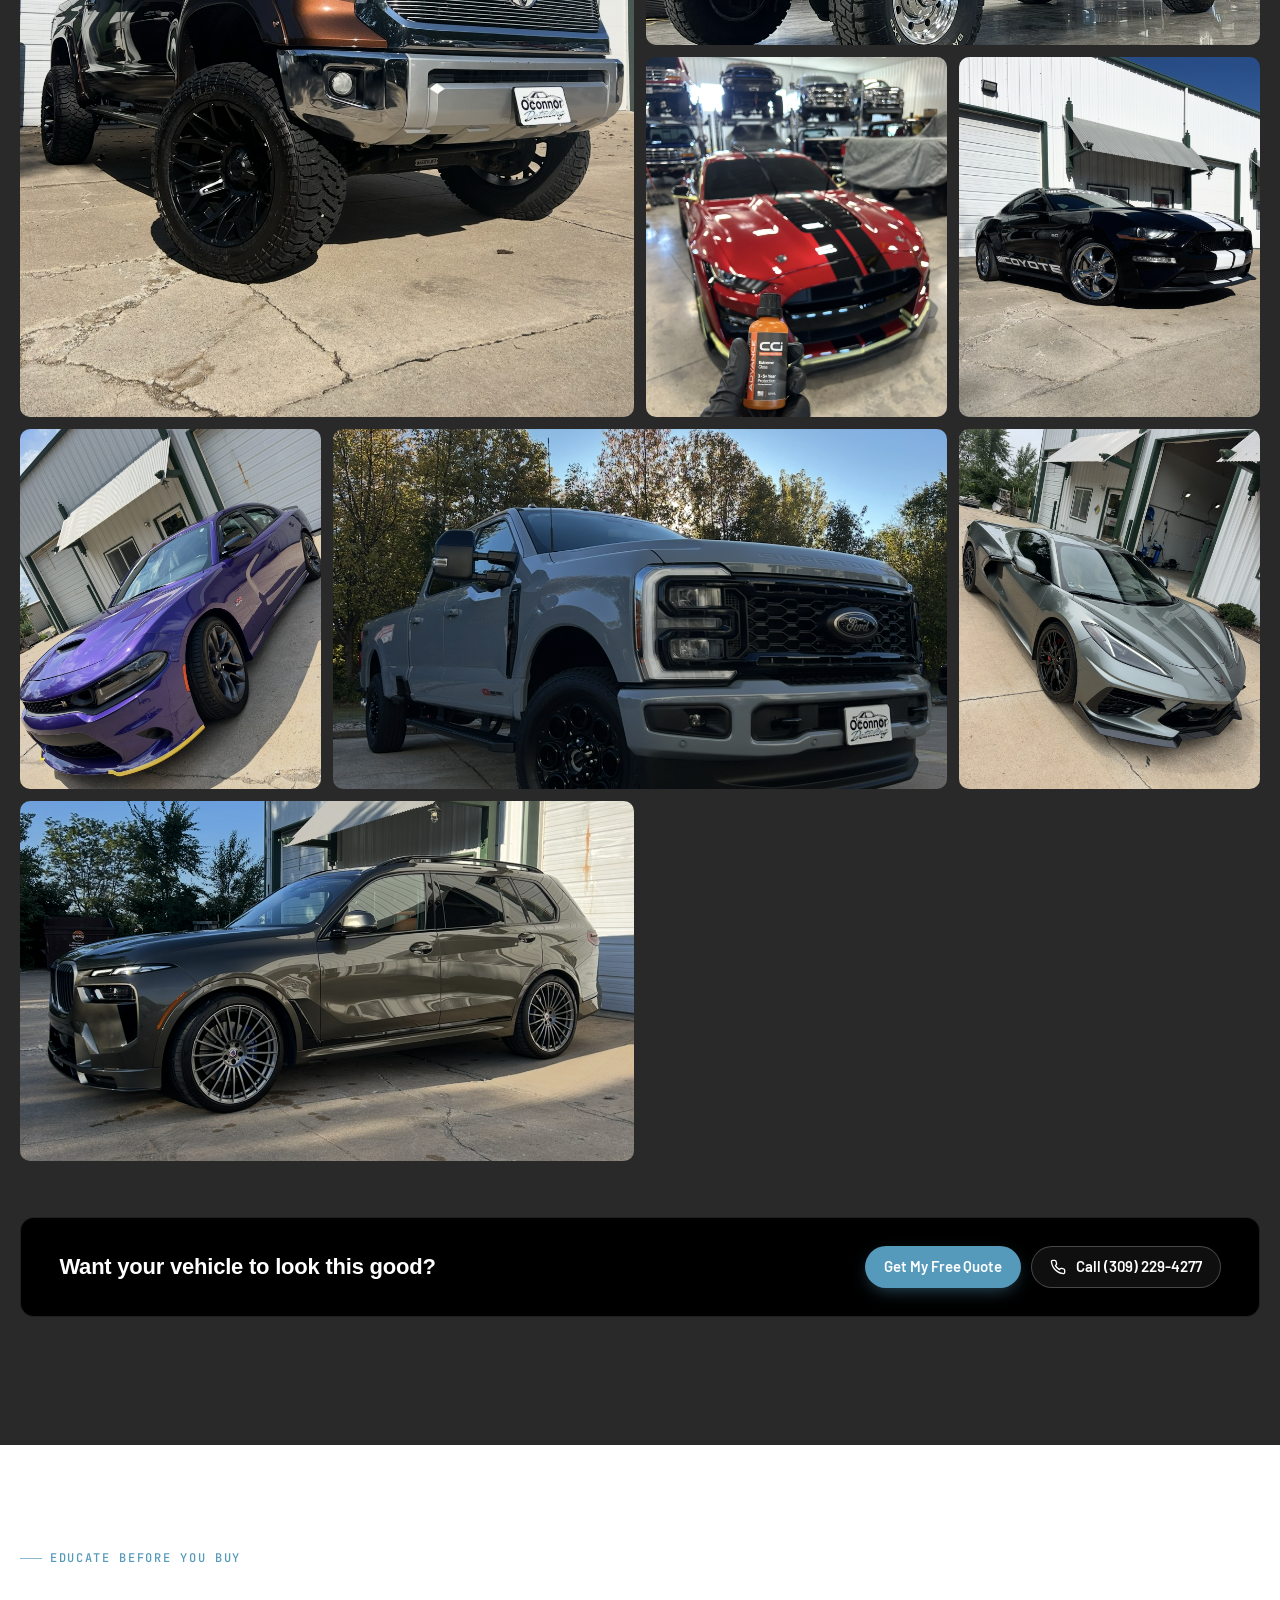
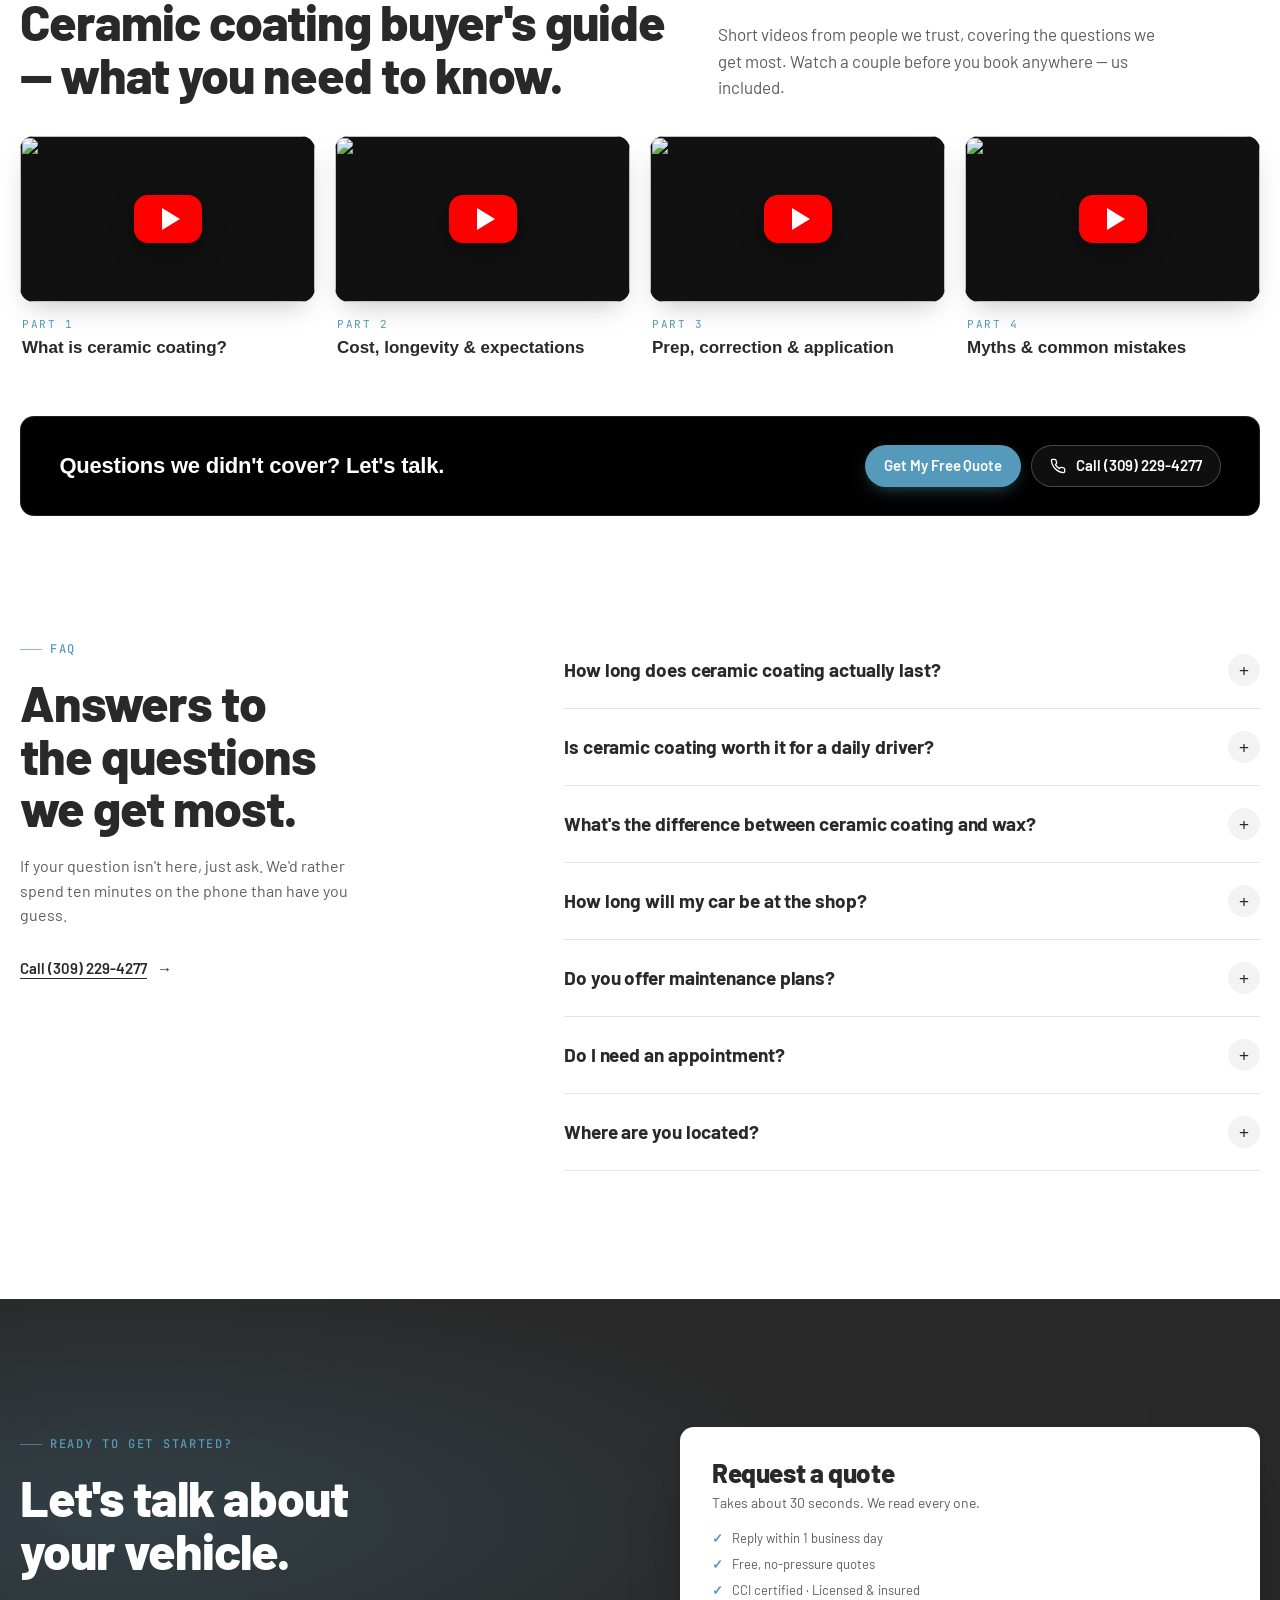
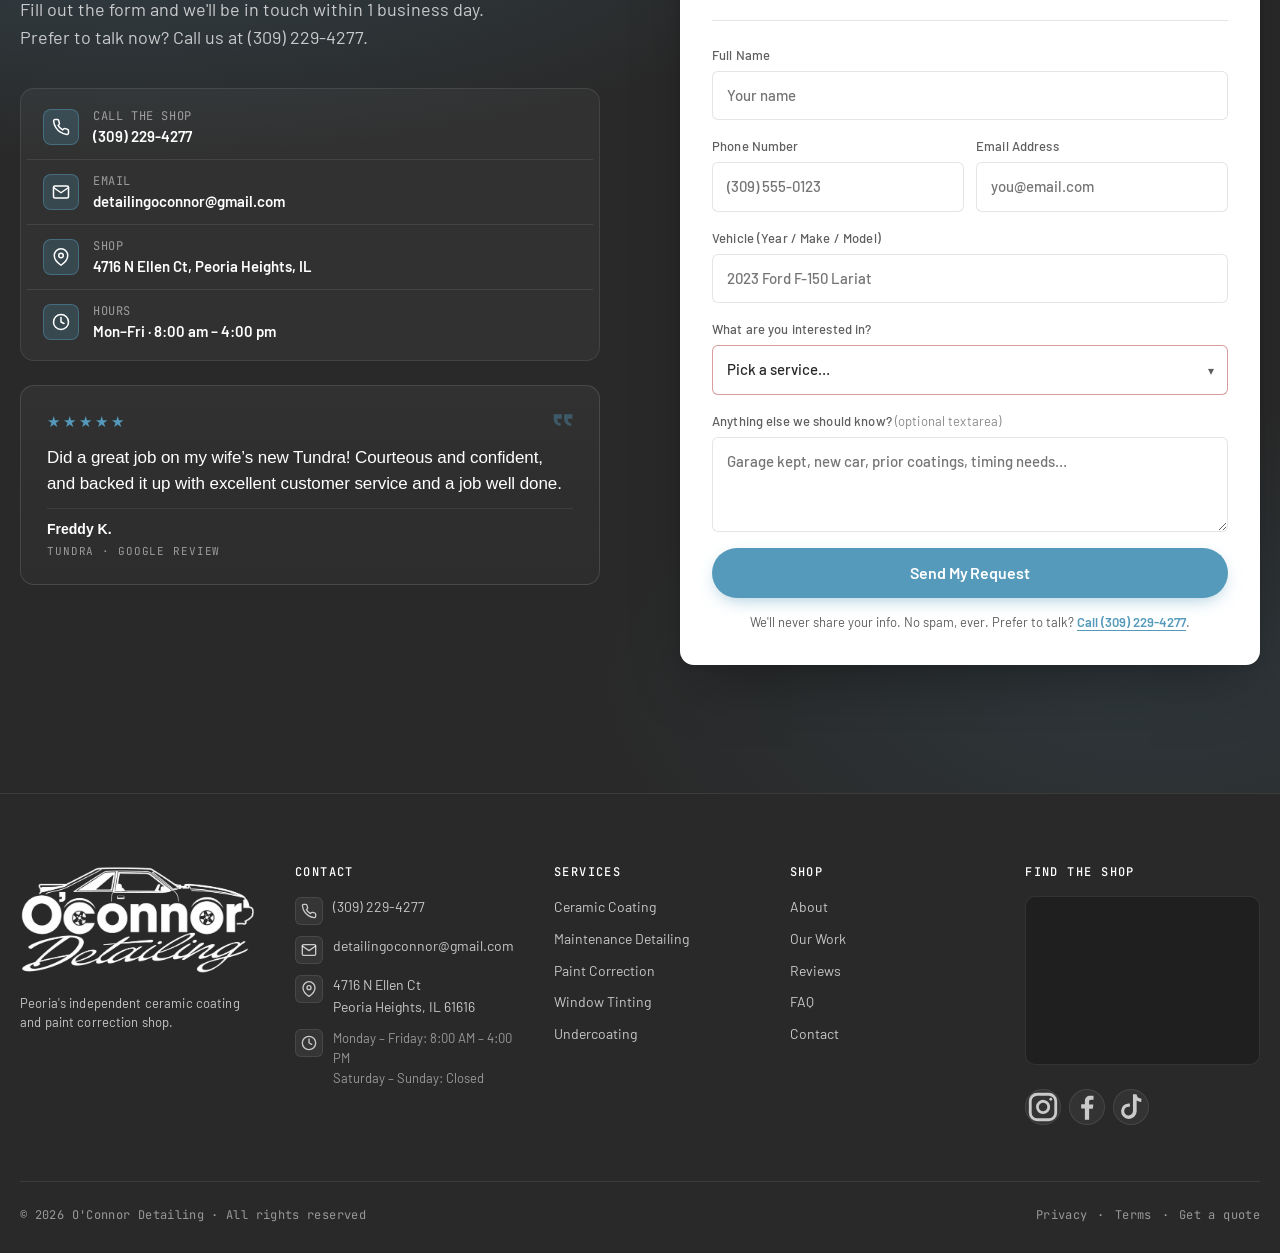
==== commit 14fcc1bd: "Copy tweaks across home FAQ, reviews hero, and contact pitch - index.html FAQ:   * "How long does ce" ====
--- a/index.html
+++ b/index.html
@@ -607,13 +607,13 @@
         <details>
           <summary><span>How long does ceramic coating actually last?</span><span class="chev">+</span></summary>
           <div class="detail">
-            <p>Depending on the coating we install and how you maintain it, anywhere from 2 to 7+ years. We only use coatings we trust, and we'll tell you up front what to expect from each one.</p>
+            <p>Depending on the ceramic coating and how you maintain it, anywhere from 3-5+ years. We only use coatings we've tested and proven, and that's why we choose CCI.</p>
           </div>
         </details>
         <details>
           <summary><span>Is ceramic coating worth it for a daily driver?</span><span class="chev">+</span></summary>
           <div class="detail">
-            <p>Honestly, yes — if you plan to keep the vehicle for a few years. Easier washes, no more wax, better protection against bird droppings, tree sap, and salt. It pays for itself in time saved and resale value.</p>
+            <p>Honestly, yes — if you plan to keep the vehicle for a few years. Easier washes, no more waxing, better protection against the outside elements. It pays for itself in time saved and resale value.</p>
           </div>
         </details>
         <details>
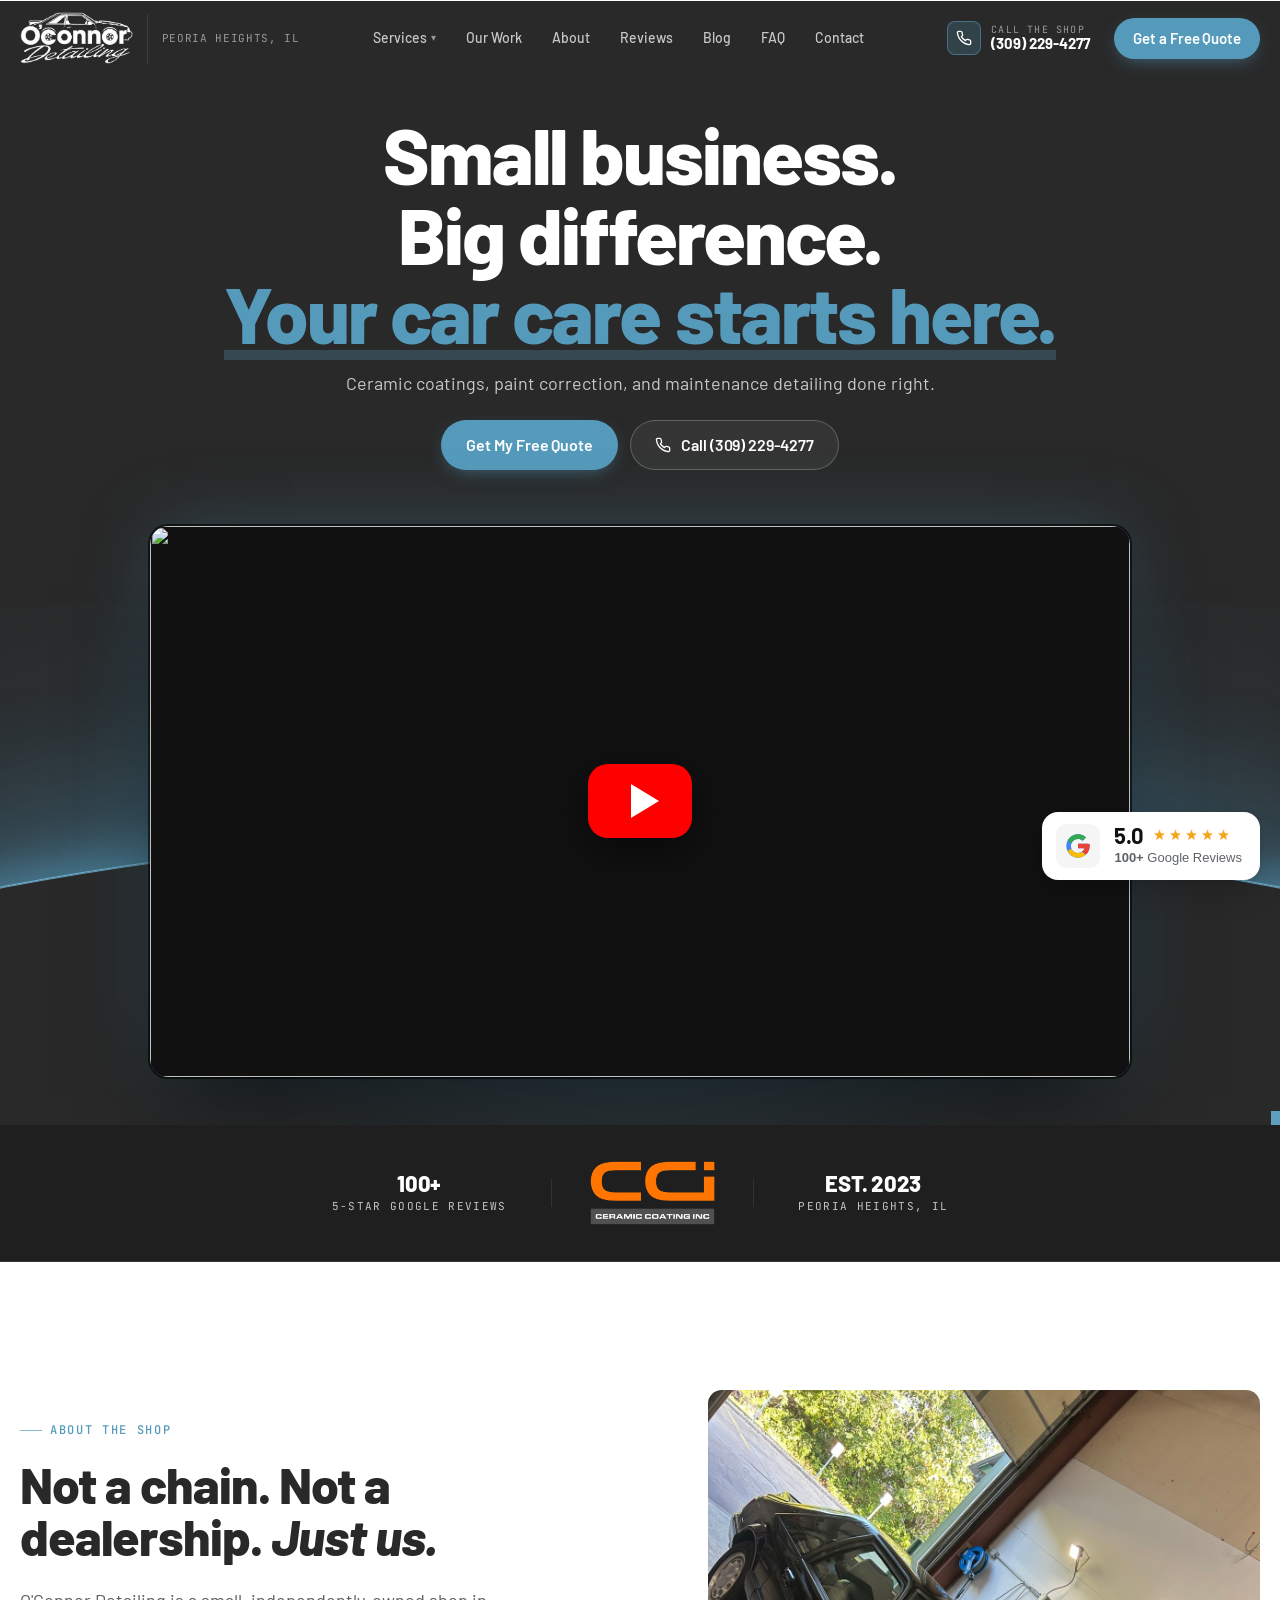
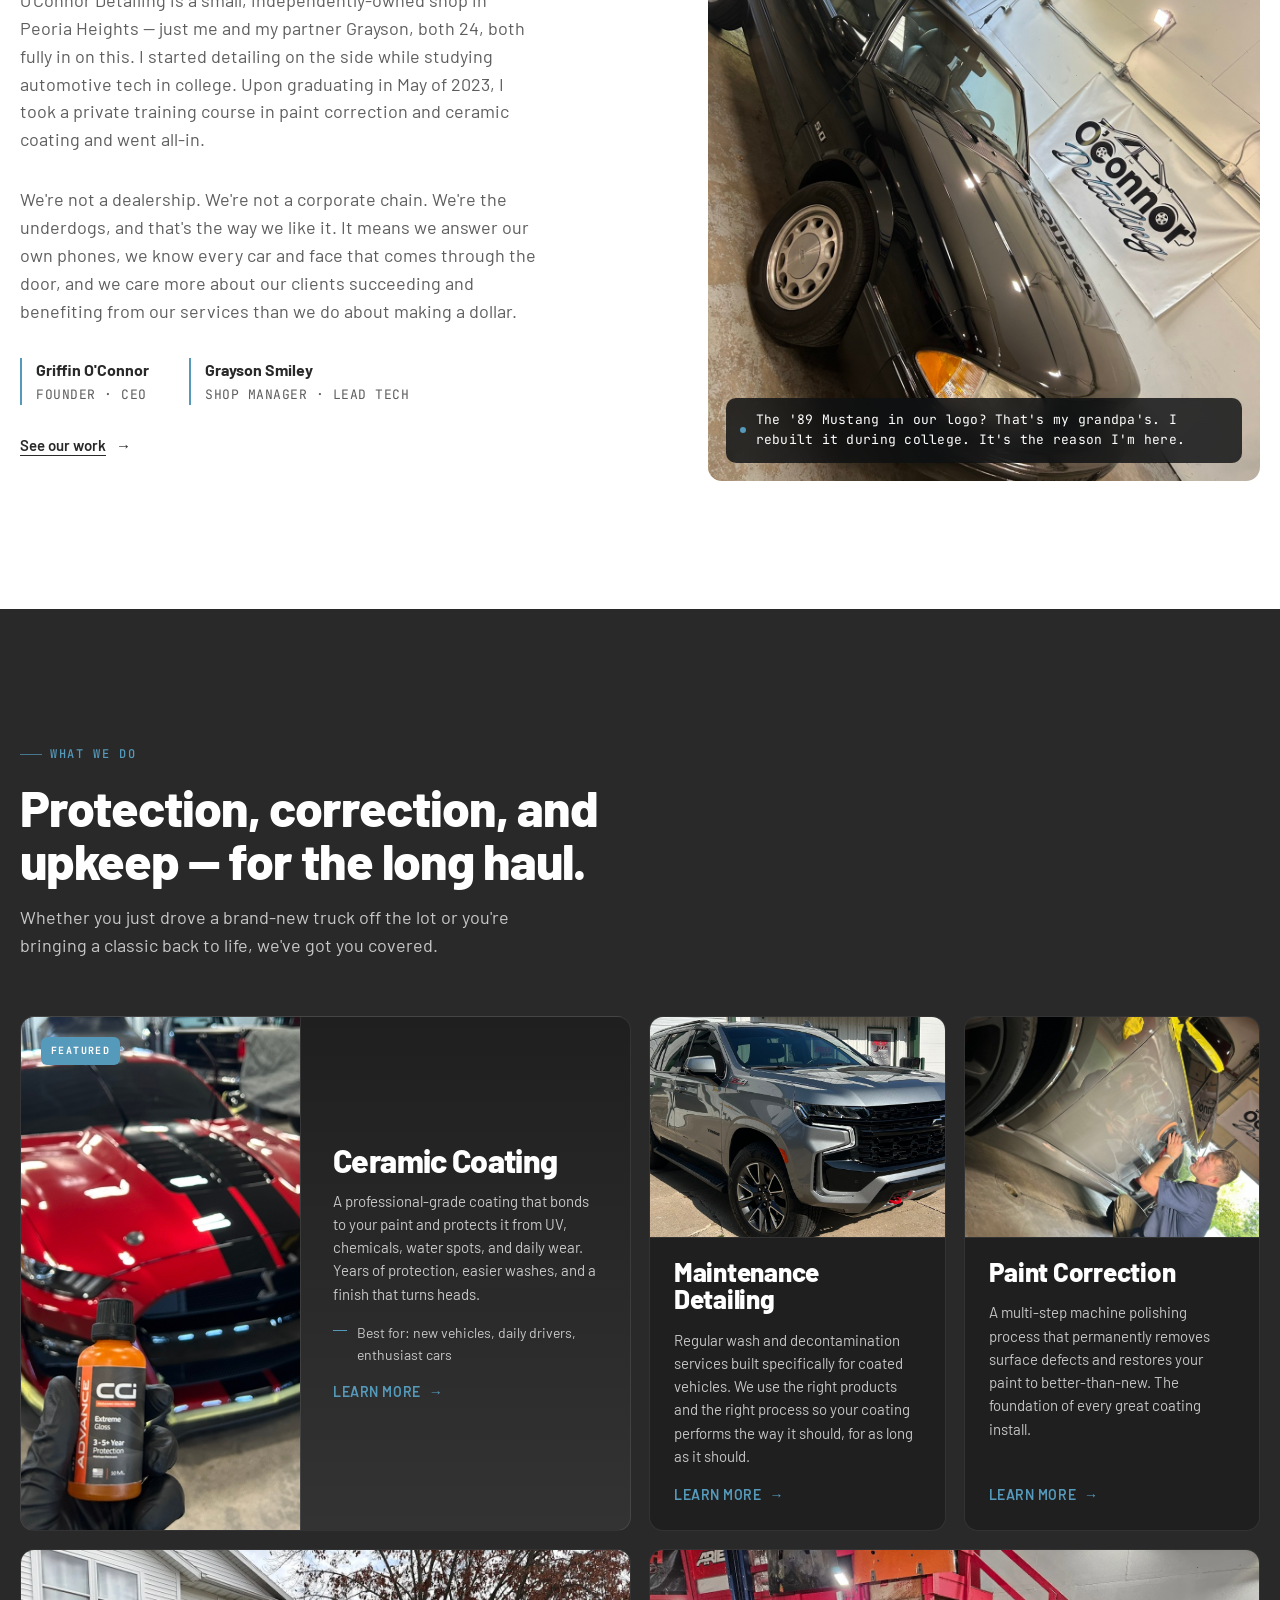
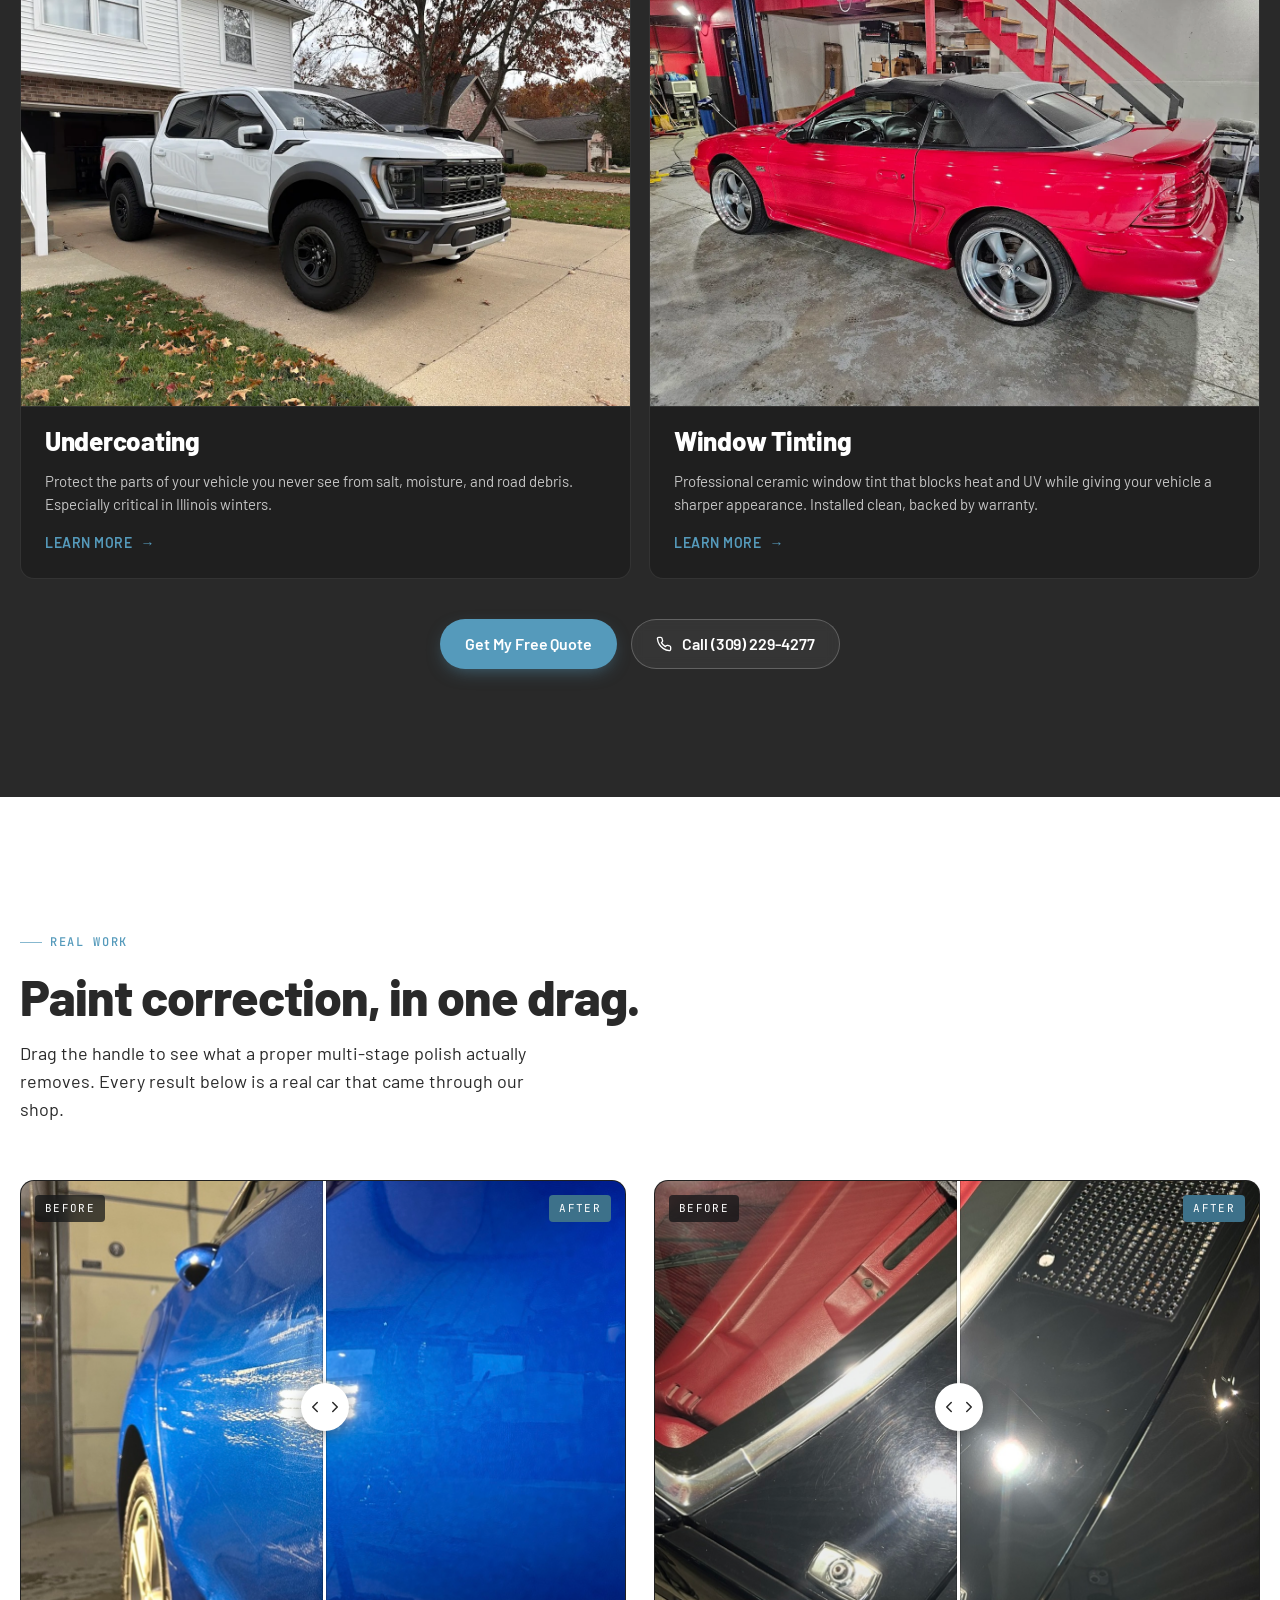
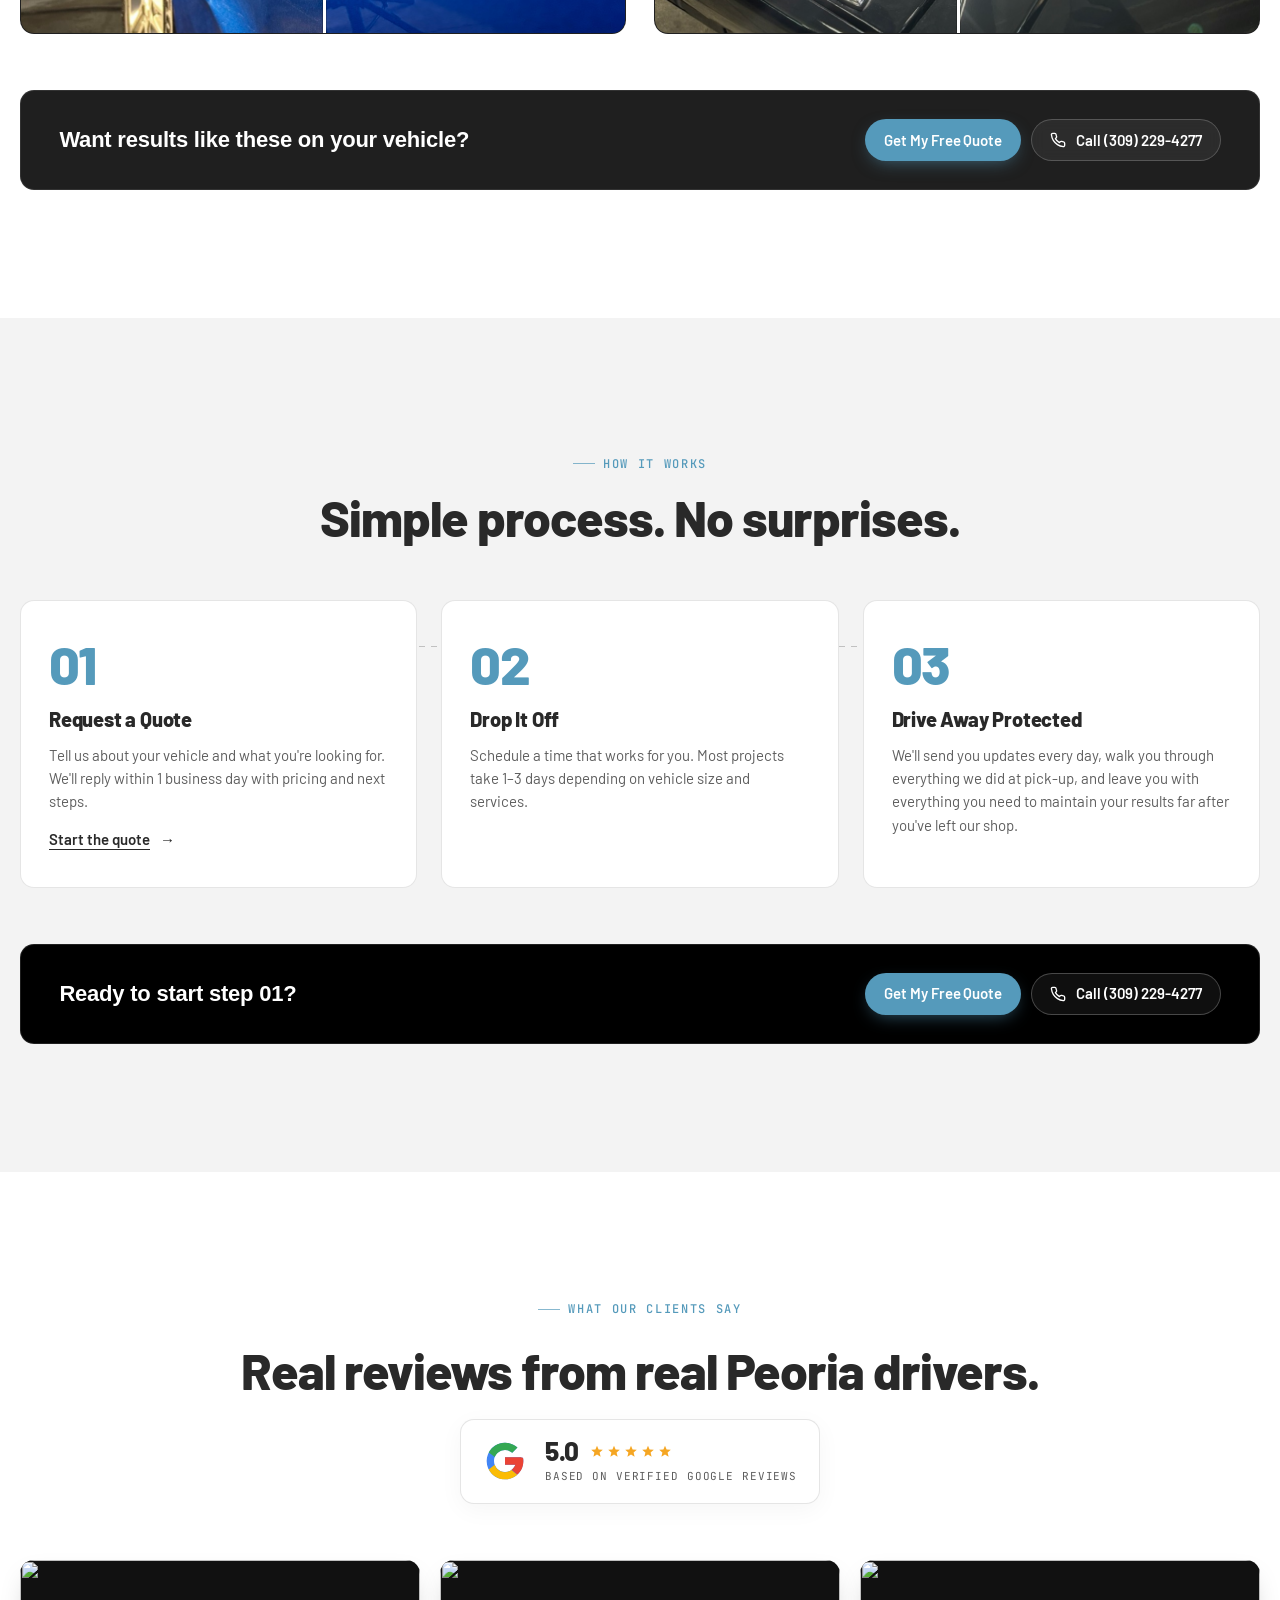
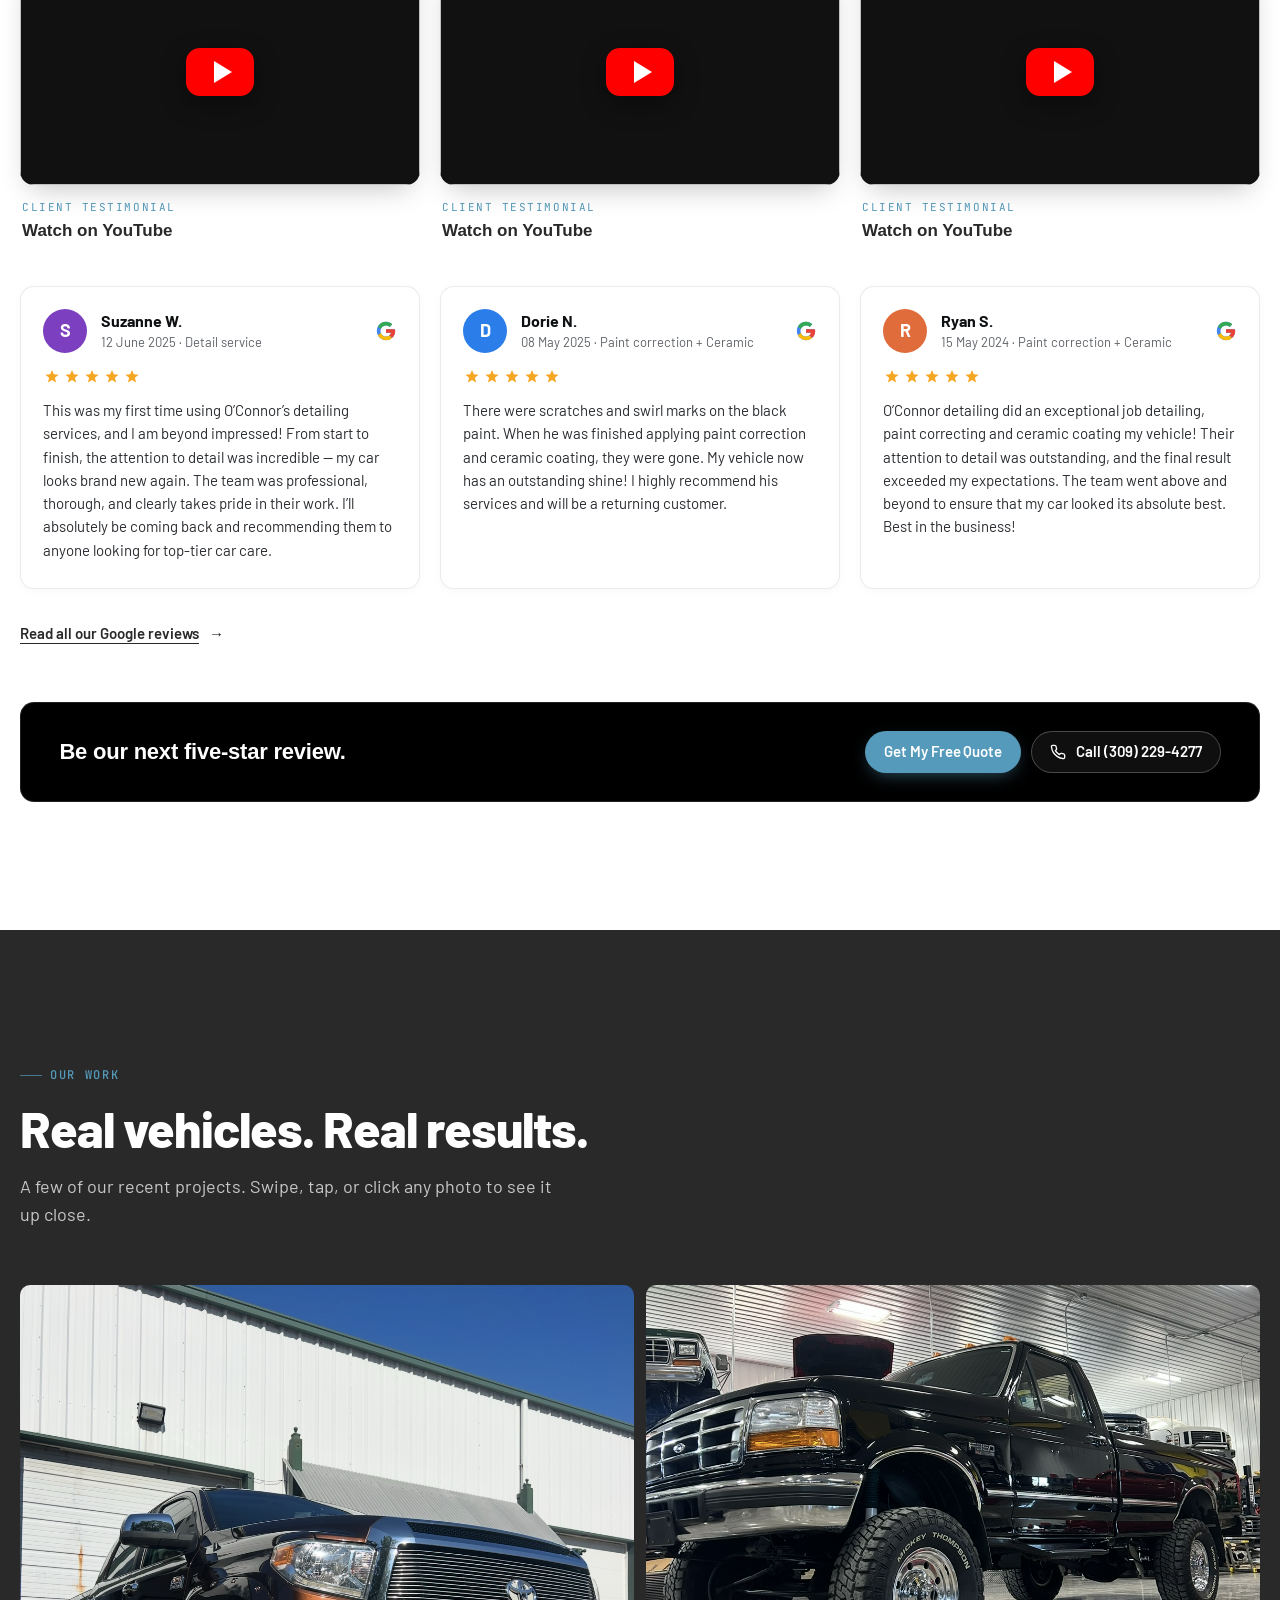
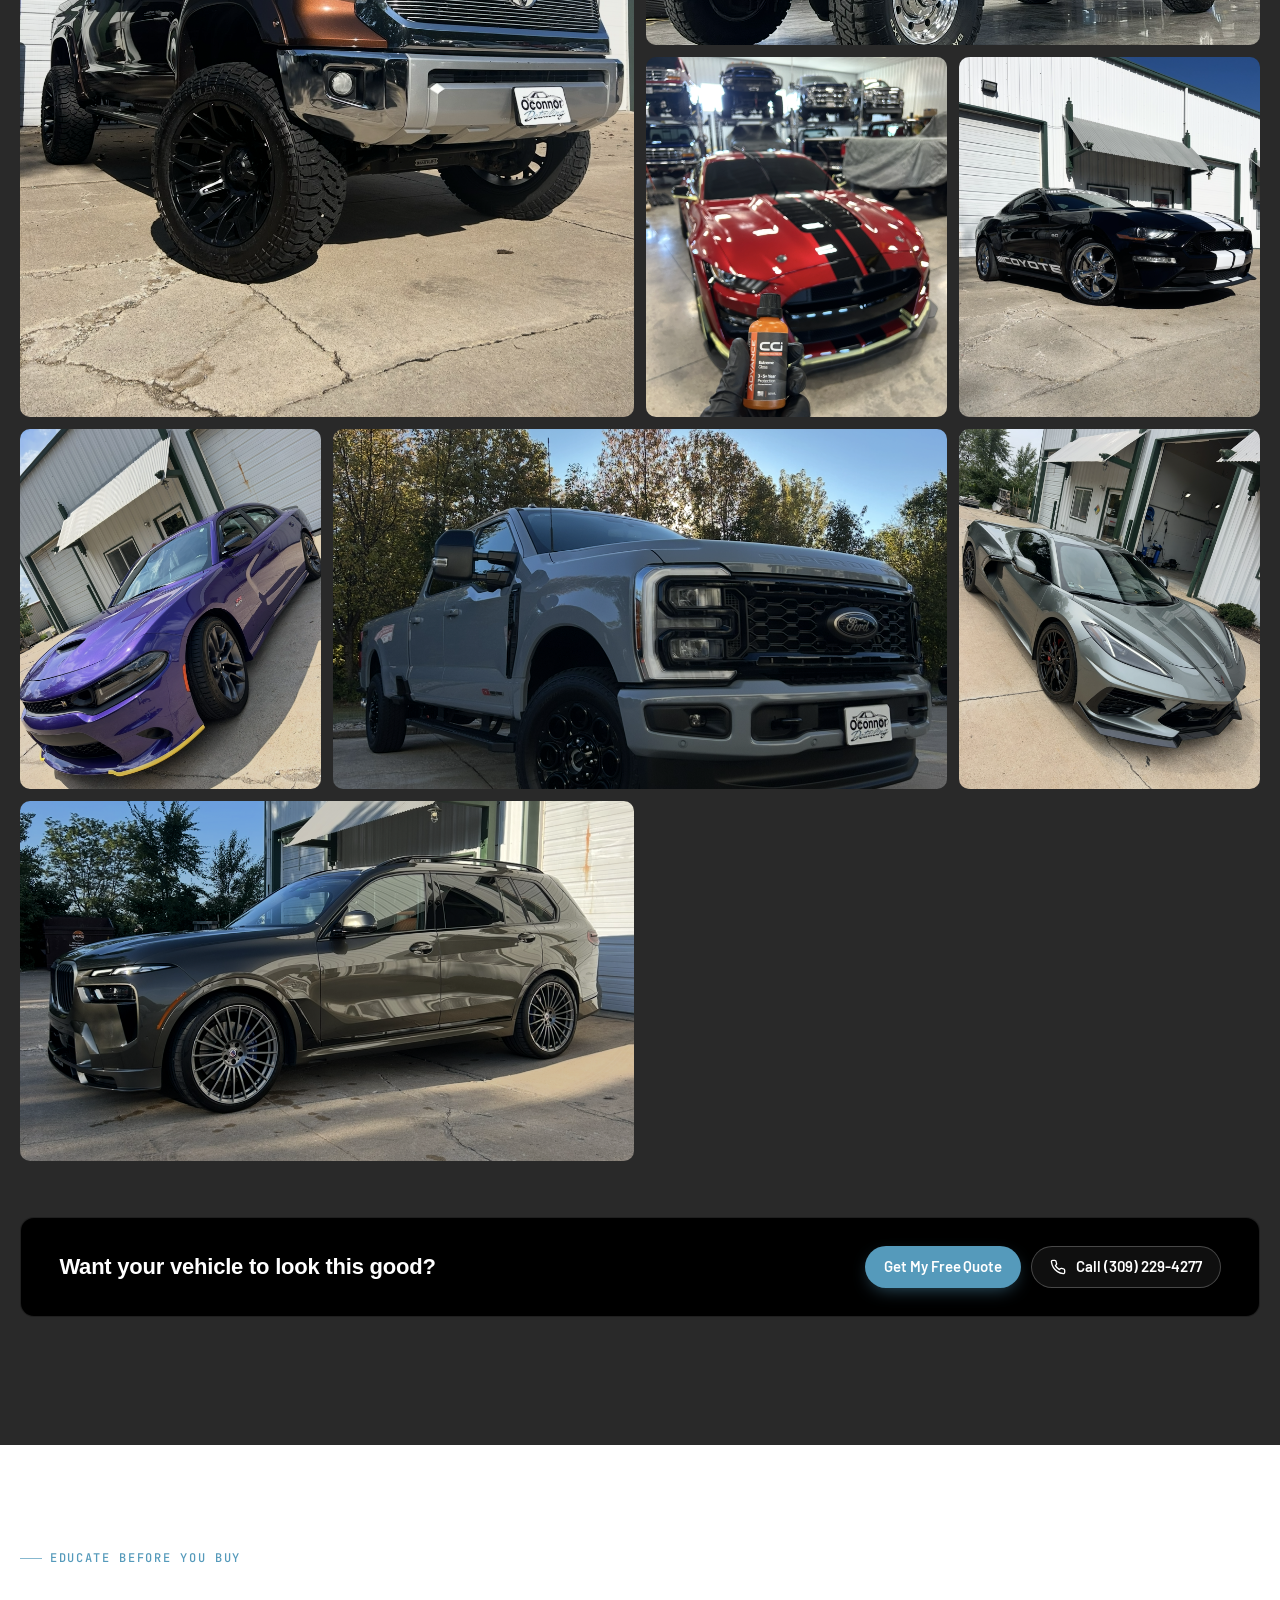
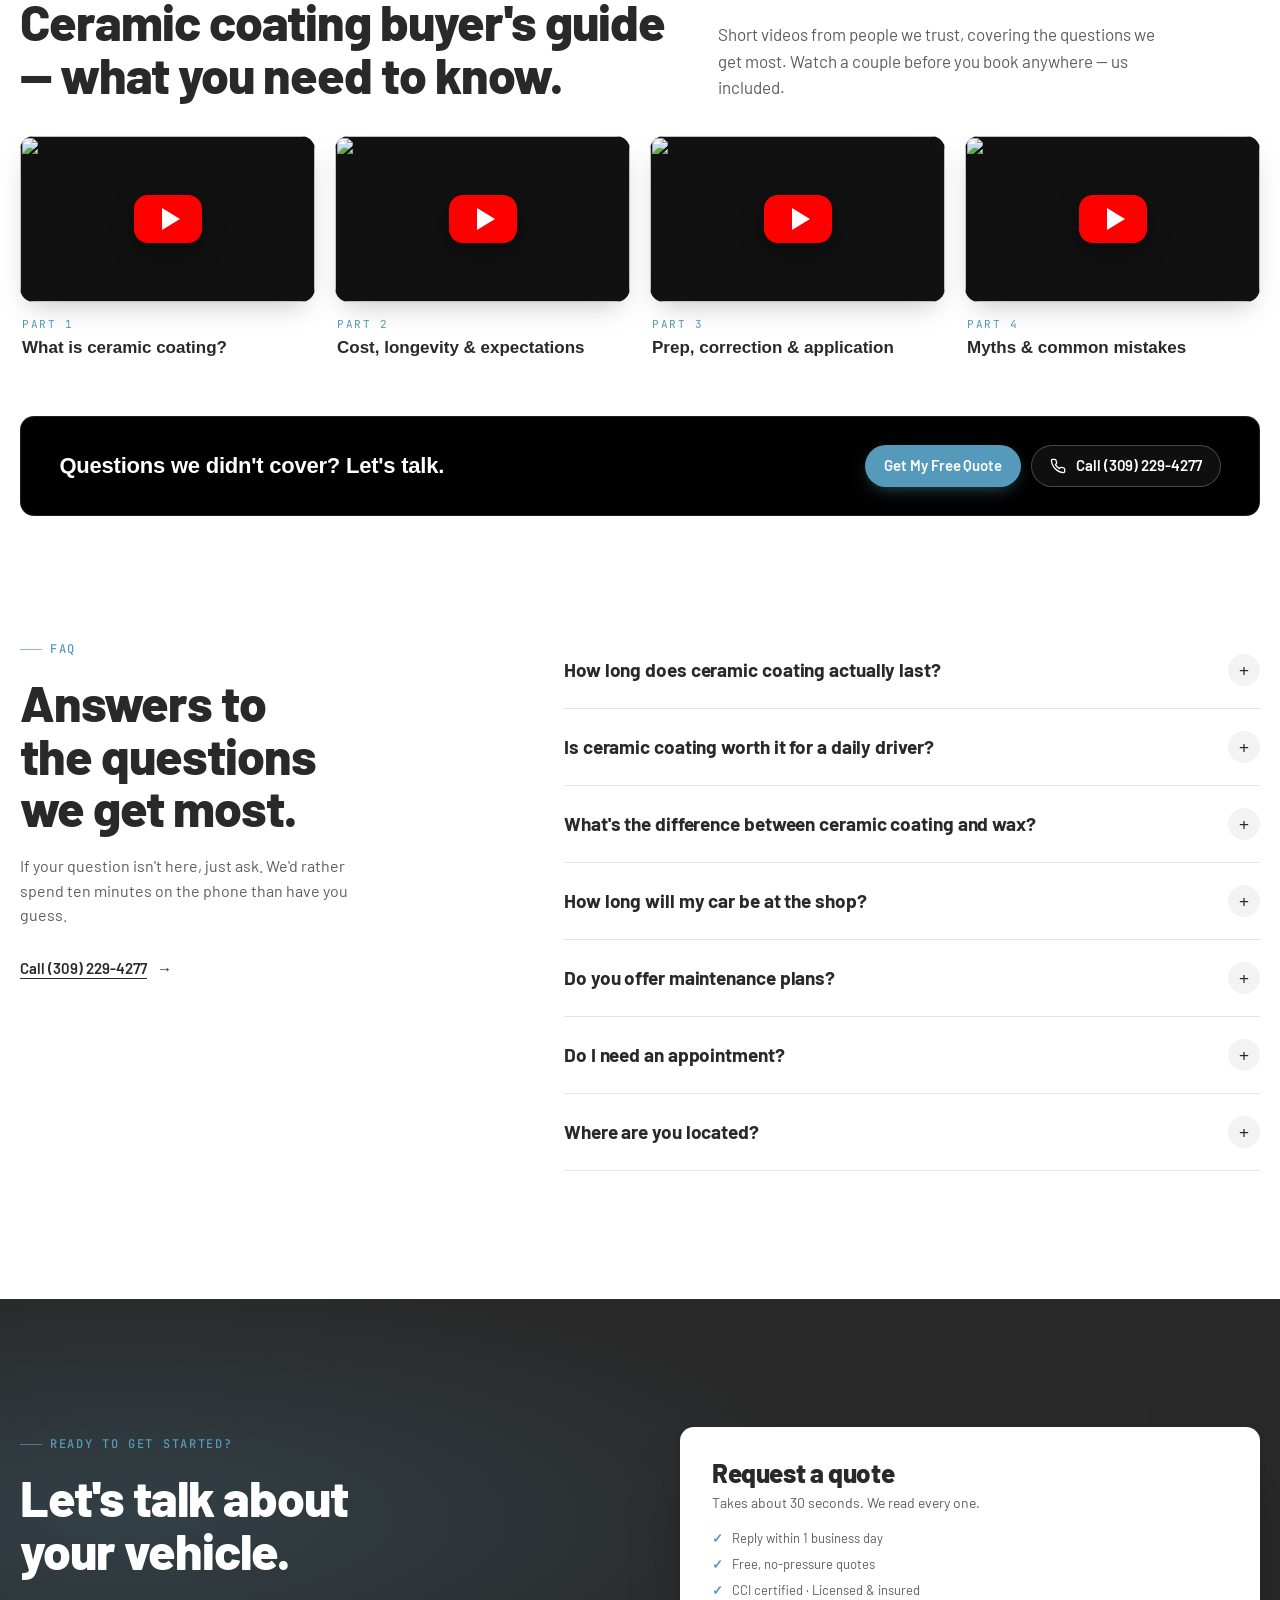
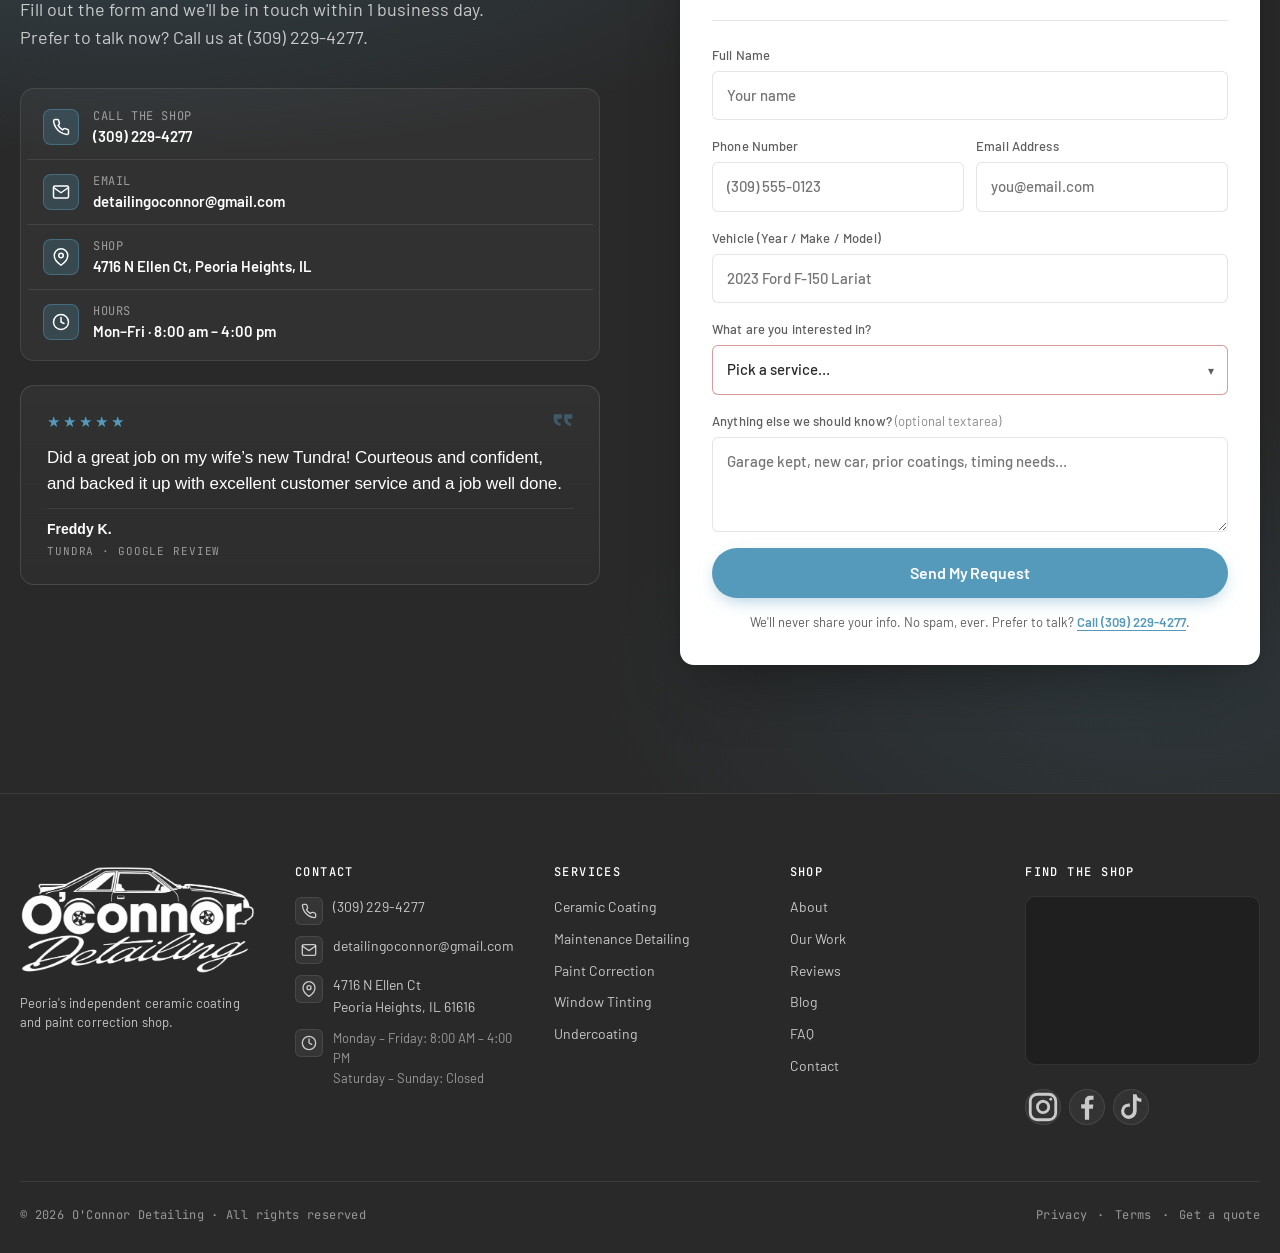
==== commit 5a42dd35: "About page polish + new Blog + single-post page About page: - "What we believe" cards: explicit 20px" ====
--- a/index.html
+++ b/index.html
@@ -99,6 +99,7 @@
         <a href="#gallery" class="nav-link">Our Work</a>
         <a href="about.html" class="nav-link">About</a>
         <a href="reviews.html" class="nav-link">Reviews</a>
+        <a href="blog.html" class="nav-link">Blog</a>
         <a href="#faq" class="nav-link">FAQ</a>
         <a href="contact.html" class="nav-link">Contact</a>
       </nav>
@@ -127,6 +128,7 @@
       <a href="#gallery">Our Work</a>
       <a href="about.html">About</a>
       <a href="reviews.html">Reviews</a>
+      <a href="blog.html">Blog</a>
       <a href="#faq">FAQ</a>
       <a href="contact.html">Contact</a>
       <div class="drawer-cta">
@@ -819,6 +821,7 @@
         <a href="about.html">About</a>
         <a href="#gallery">Our Work</a>
         <a href="reviews.html">Reviews</a>
+      <a href="blog.html">Blog</a>
         <a href="#faq">FAQ</a>
         <a href="contact.html">Contact</a>
       </div>
